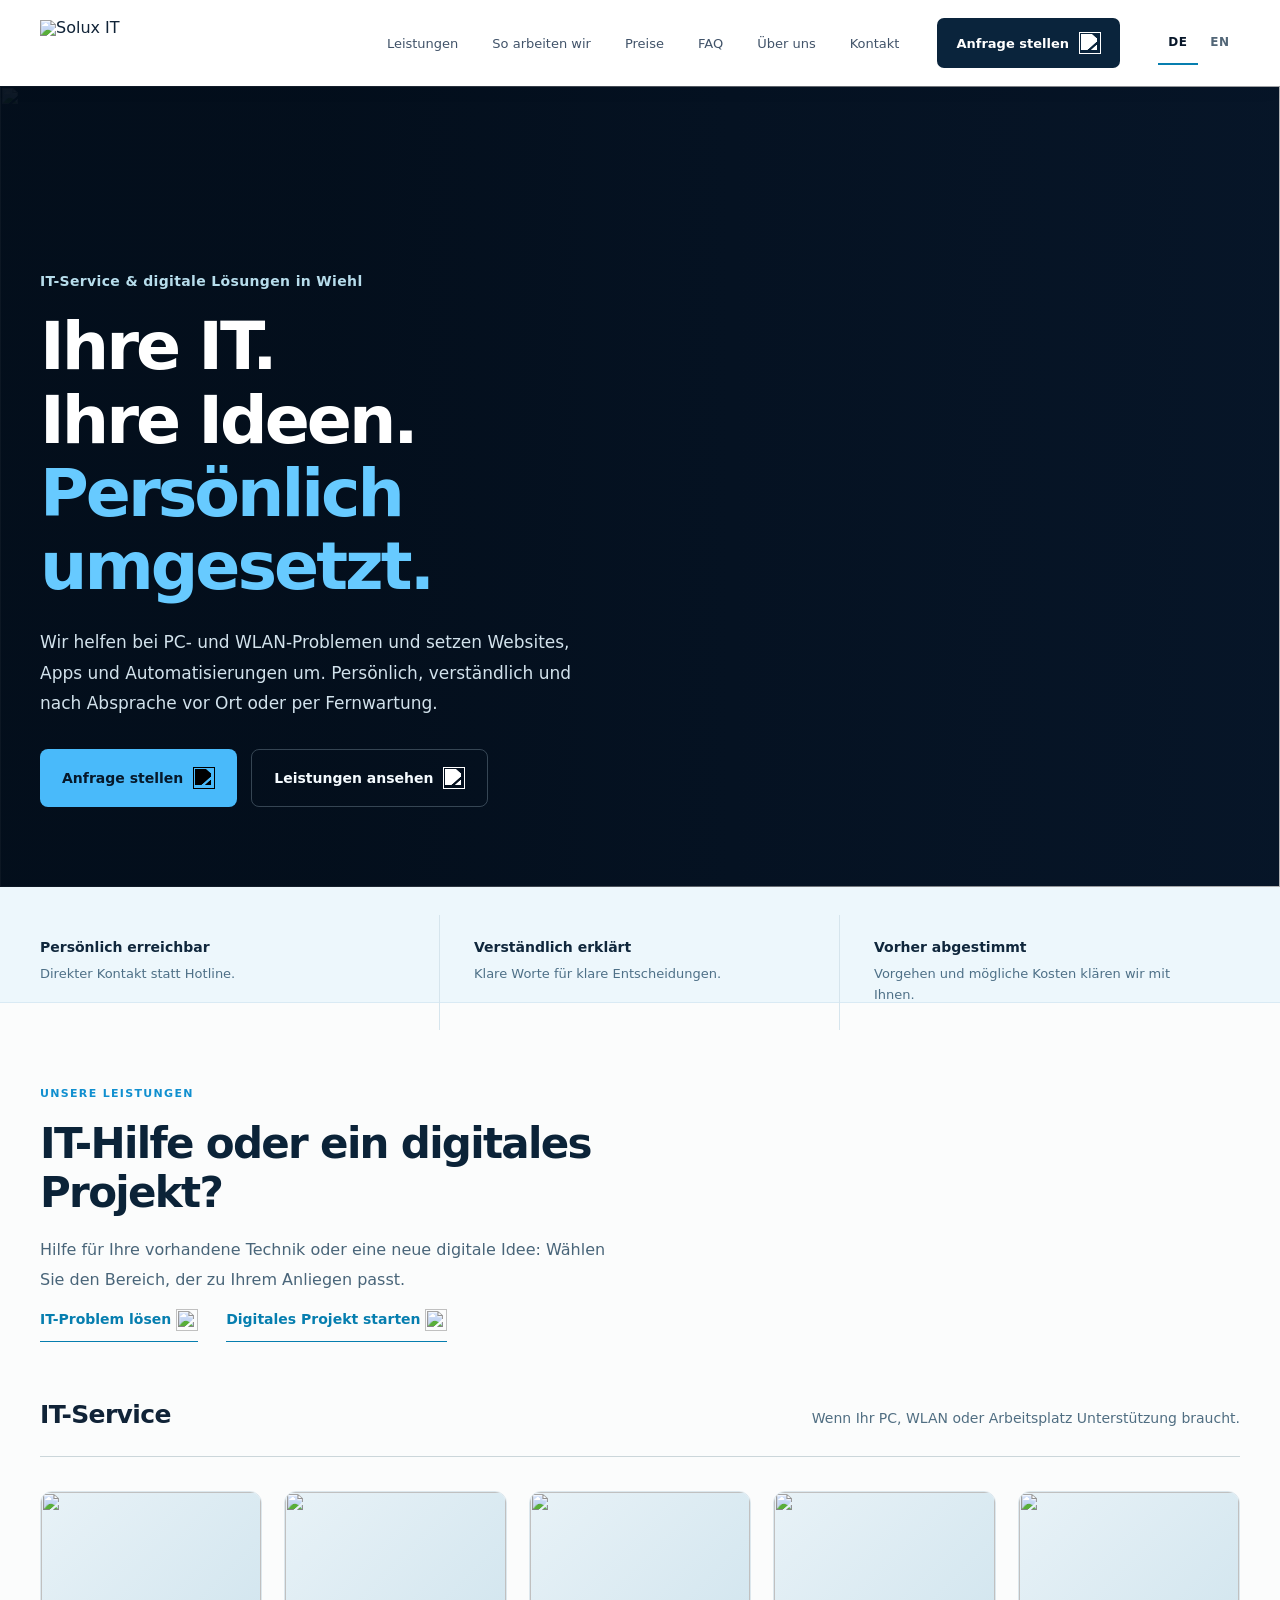
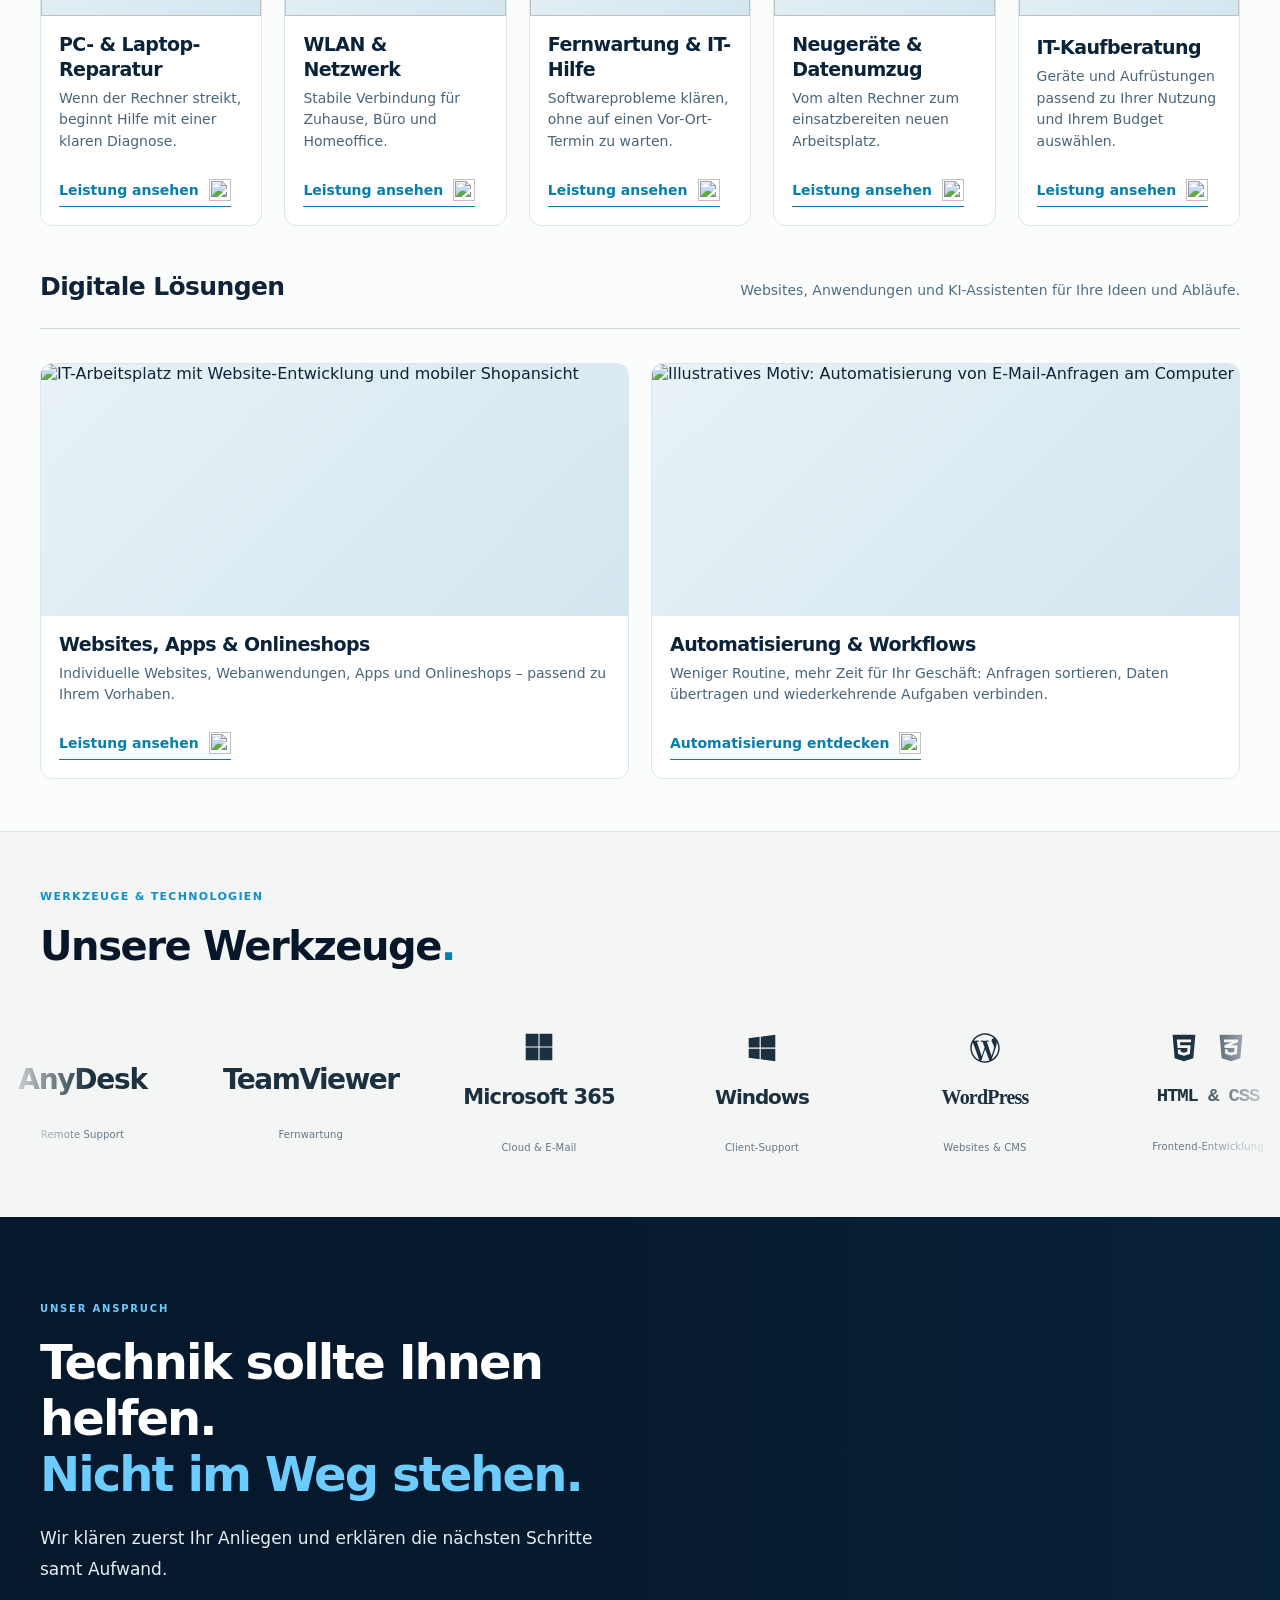
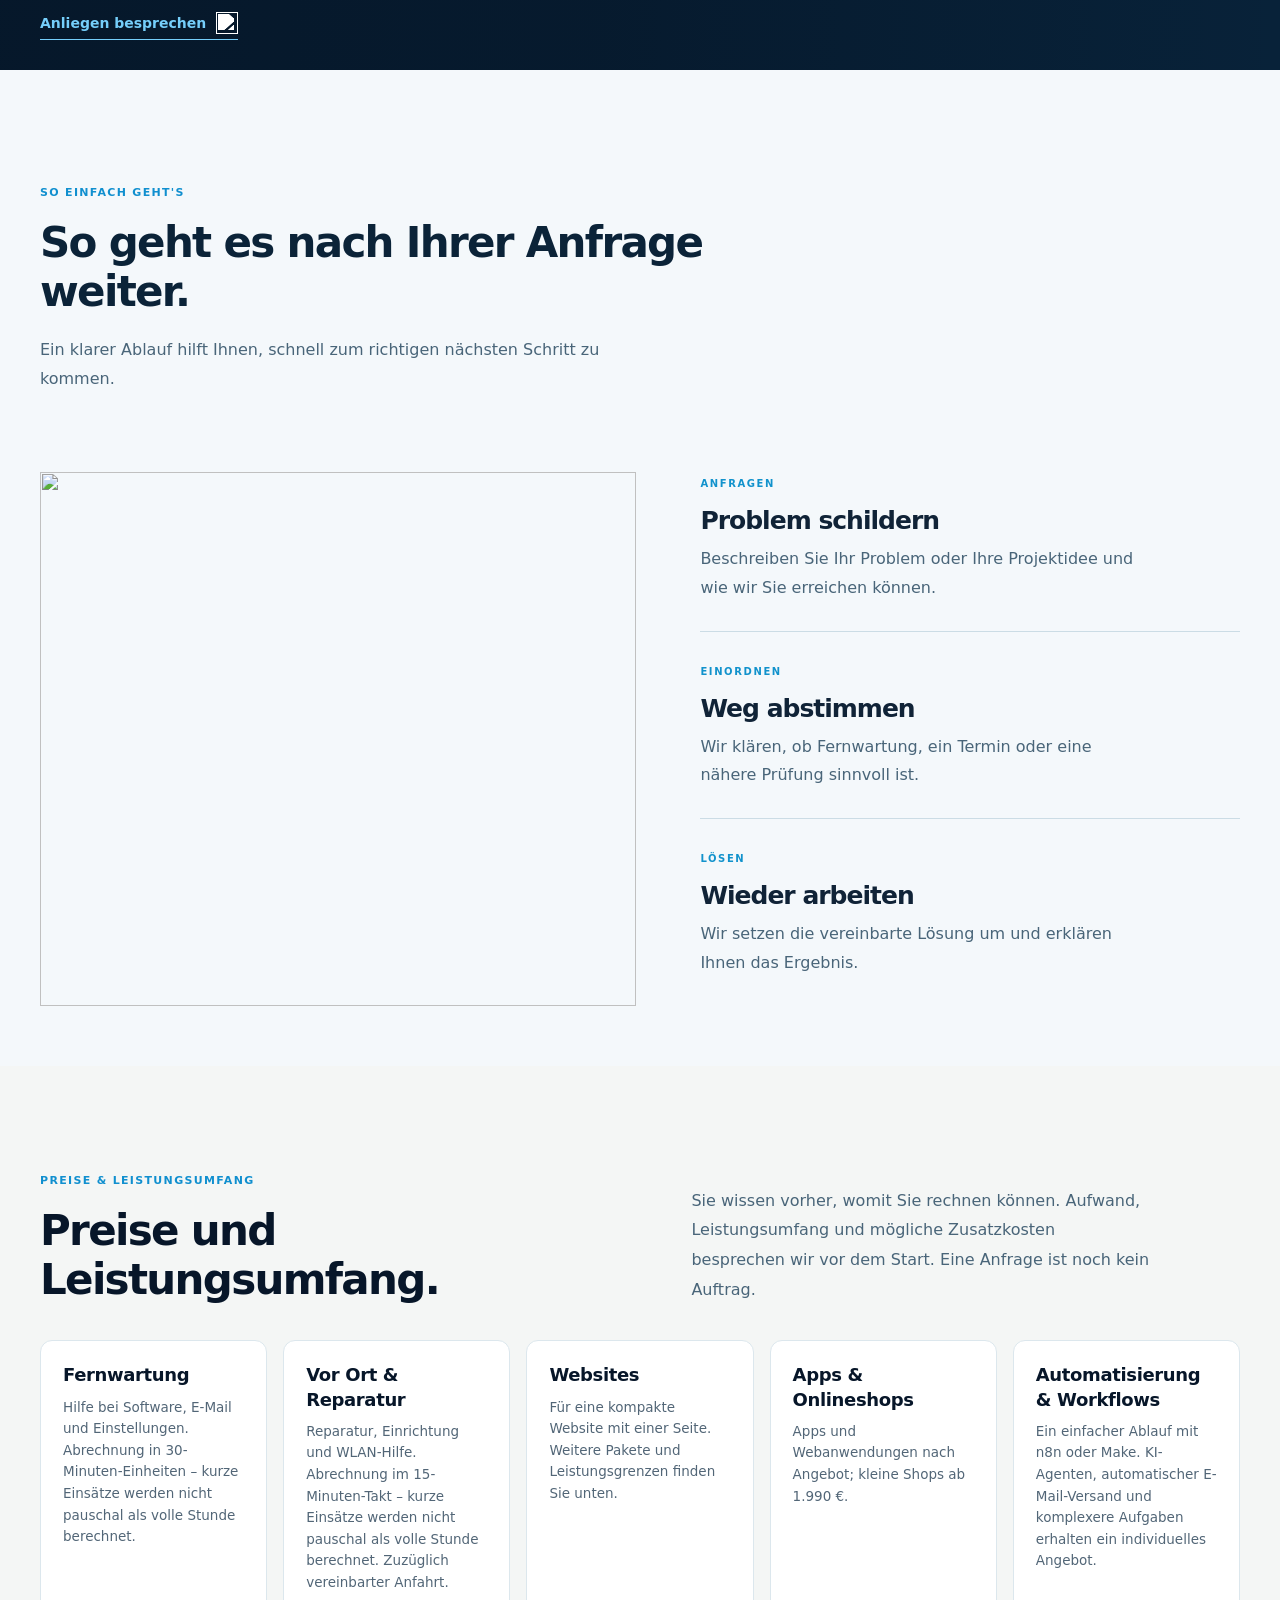
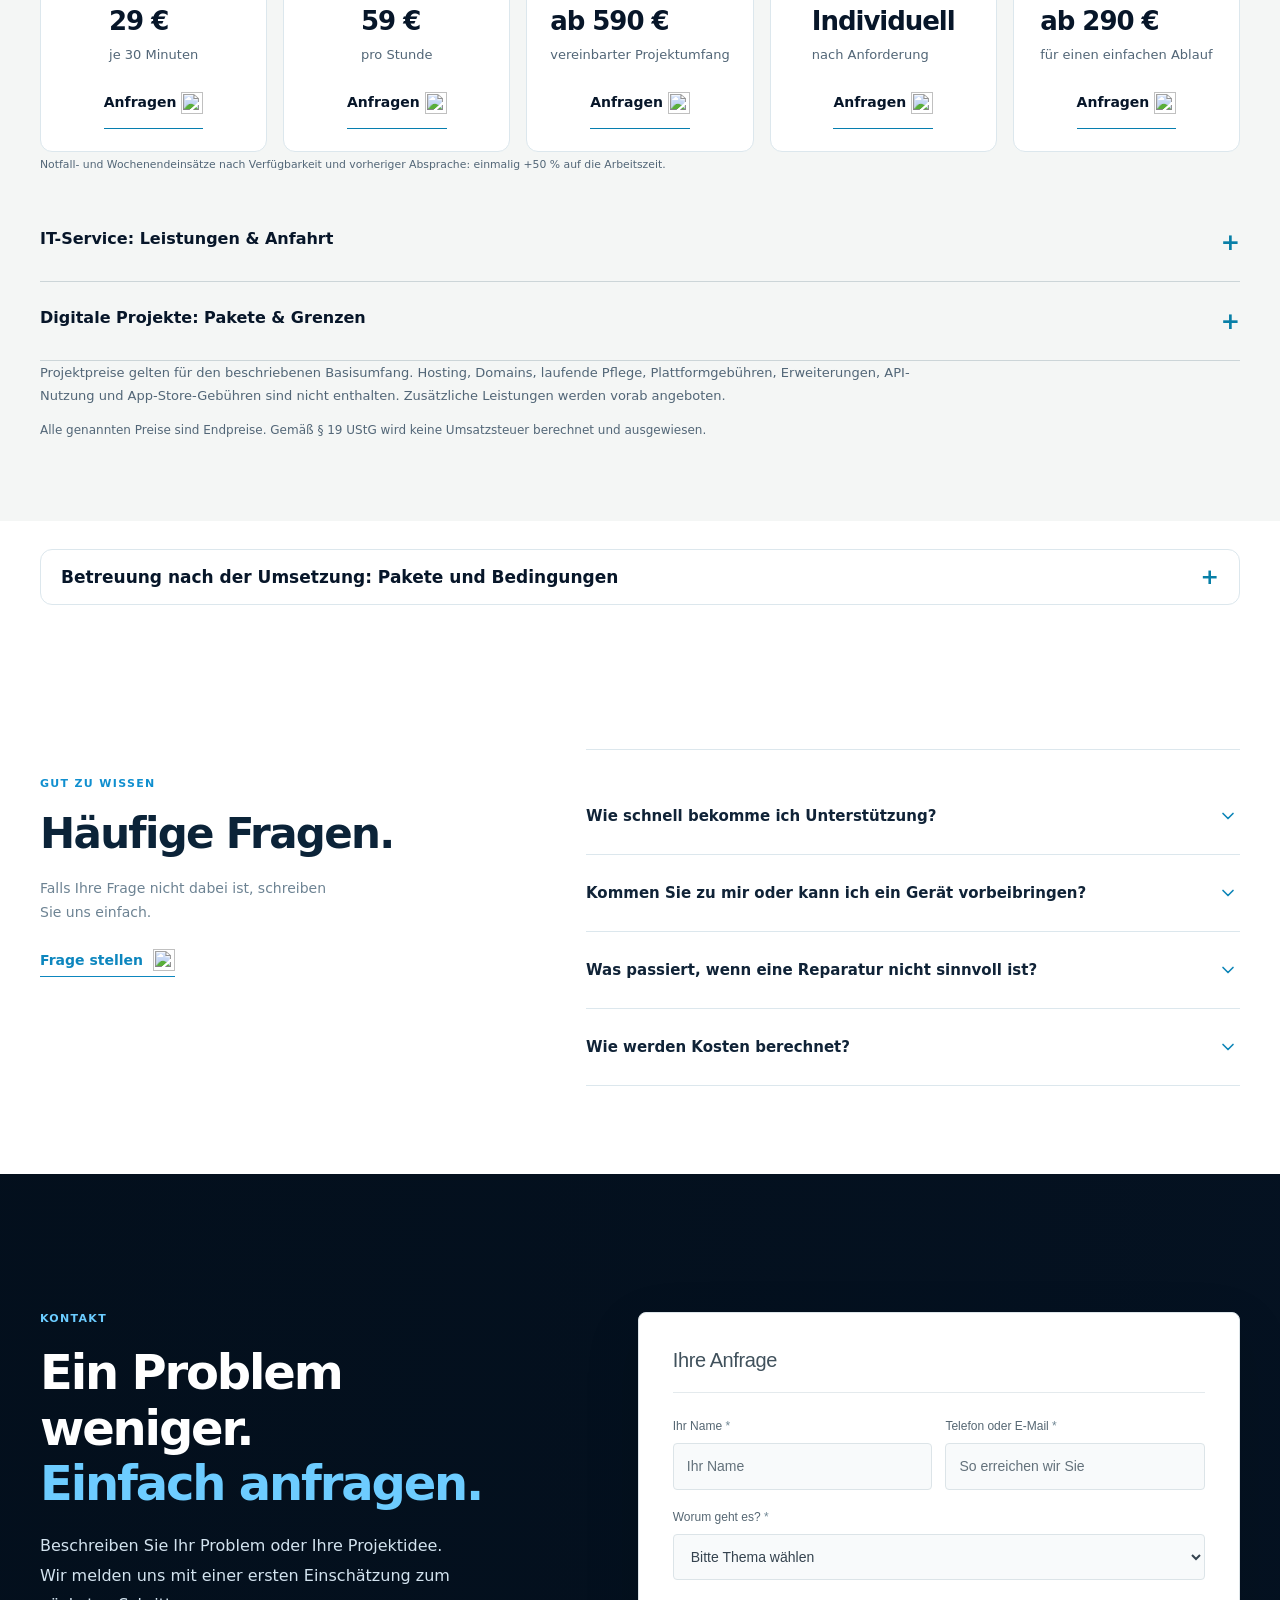
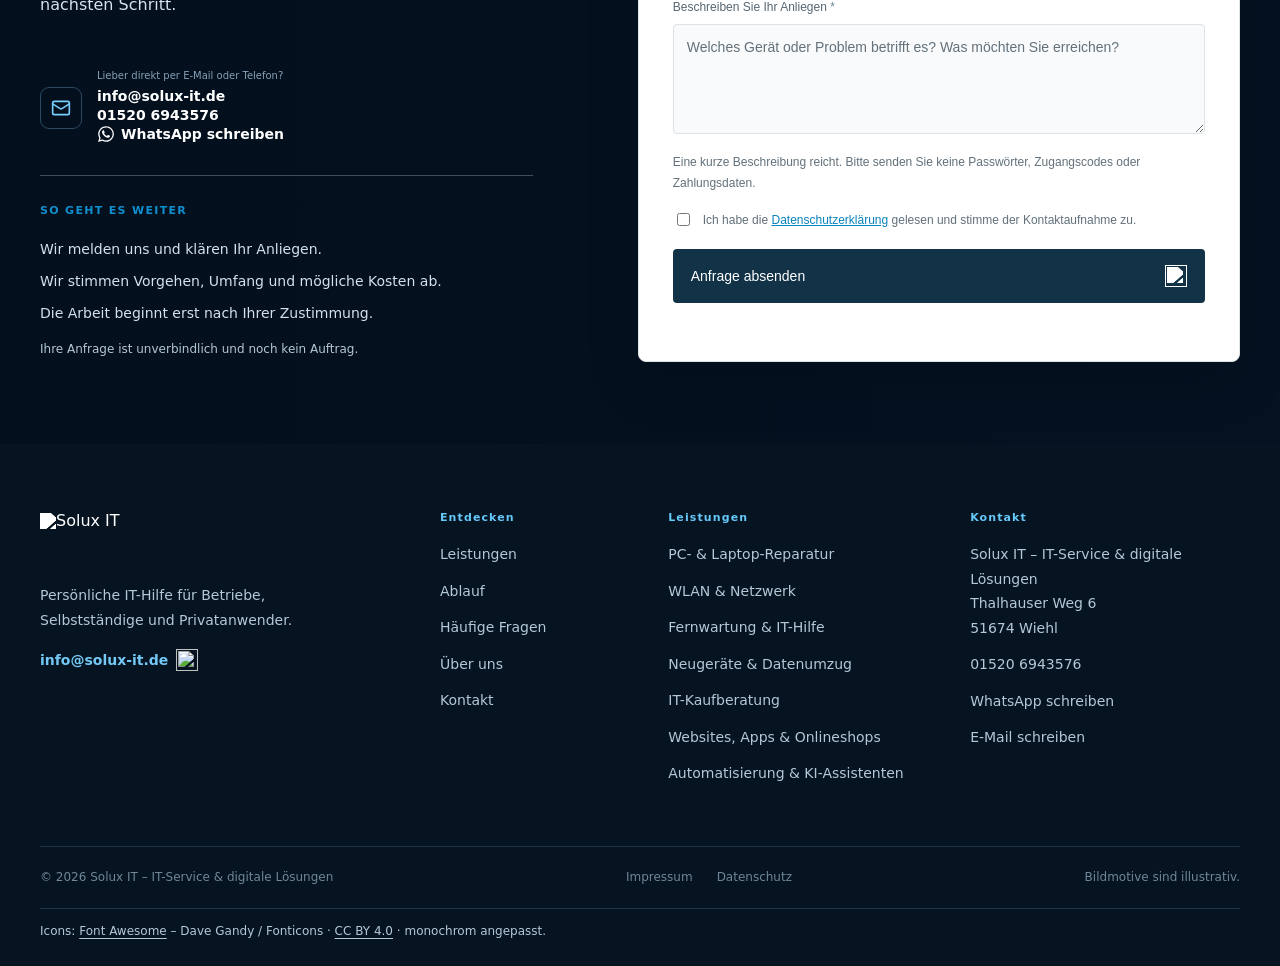
==== index.html @ c8b15f32 "WhatsApp-Kontakt: Handy-Leiste, Kontaktblock, Footer, Datenschutz - Handy-Kontaktleiste dreiteilig: " ====
﻿<!doctype html>
<html lang="de">
  <head>
    <meta charset="utf-8" />
    <meta content="width=device-width, initial-scale=1.0" name="viewport" />
    <meta content="#071629" name="theme-color" />
    <link rel="preload" as="image" href="solux-foto-eb9deb0f23b5bd.webp" type="image/webp" fetchpriority="high">
    <title>Solux IT Wiehl | IT-Service &amp; digitale Lösungen</title>
    <meta
      content="Persönlicher IT-Service in Wiehl: PC, WLAN, Fernwartung, Websites, Apps, Onlineshops und Automatisierung mit KI-Assistenten. Beschreiben Sie Ihr Anliegen."
      name="description"
    />
    <meta content="noindex,nofollow" name="robots" />
    <link
      href="https://solux-it.de/index.html"
      rel="canonical"
    />
    <meta content="website" property="og:type" />
    <meta content="de_DE" property="og:locale" />
    <meta content="Solux IT" property="og:site_name" />
    <meta
      content="Solux IT Wiehl | IT-Service &amp; digitale Lösungen"
      property="og:title"
    />
    <meta
      content="Persönlicher IT-Service in Wiehl: PC, WLAN, Fernwartung, Websites, Apps, Onlineshops und Automatisierung mit KI-Assistenten. Beschreiben Sie Ihr Anliegen."
      property="og:description"
    />
    <meta
      content="https://solux-it.de/index.html"
      property="og:url"
    />
    <link rel="icon" href="solux-favicon-20261023.png" type="image/png" sizes="32x32">
    <link rel="icon" href="favicon.ico?v=20261023" sizes="16x16 32x32 48x48 64x64">
    <link rel="apple-touch-icon" href="solux-touch-icon-20261023.png" sizes="180x180">

    <link href="style.css?v=20261113-whatsapp" rel="stylesheet" />
  
<script src="language.js?v=20261020-zuschlag-hinweis" defer></script>

    <meta property="og:image" content="https://solux-it.de/solux-linkvorschau-20261023.jpg">
    <meta property="og:image:secure_url" content="https://solux-it.de/solux-linkvorschau-20261023.jpg">
    <meta property="og:image:type" content="image/jpeg">
    <meta property="og:image:width" content="1200">
    <meta property="og:image:height" content="630">
    <meta property="og:image:alt" content="Solux IT – IT-Service &amp; digitale Lösungen">
    <meta name="twitter:card" content="summary_large_image">
    <meta name="twitter:image" content="https://solux-it.de/solux-linkvorschau-20261023.jpg">
    <meta name="twitter:image:alt" content="Solux IT – IT-Service &amp; digitale Lösungen">
      <link rel="preload" as="image" href="solux-logo-20261023.webp">
</head>
  <body class="site-refined home-entry-refined">
    <div id="root">
      <a class="skip-link" href="#main">Zum Inhalt springen</a>
      <header class="site-header">
        <div class="container header-inner">
          <a aria-label="Solux IT – Startseite" class="brand site-brand" href="index.html"
            ><img class="site-brand-image" src="solux-logo-20261023.webp" width="983" height="242" alt="Solux IT" decoding="sync"></a
          >
          <nav
            aria-label="Hauptnavigation"
            class="main-nav"
            id="main-navigation"
          >
            <a href="index.html#leistungen">Leistungen</a
            ><a href="index.html#ablauf">So arbeiten wir</a
            ><a href="index.html#preise">Preise</a><a href="index.html#faq">FAQ</a
            ><a href="ueber-mich.html">Über uns</a><a href="index.html#kontakt">Kontakt</a>
          </nav>
          <a class="header-cta" href="#kontakt"
            >Anfrage stellen
            <img class="button-image-icon" src="icon-anfrage.svg" width="22" height="22" alt="" aria-hidden="true" decoding="async"></a>
          
          <details class="mobile-nav">
            <summary
              aria-controls="mobile-navigation"
              aria-label="Menü"
              class="menu-toggle"
            >
              <svg
                class="lucide lucide-menu menu-open-icon"
                fill="none"
                height="24"
                stroke="currentColor"
                stroke-linecap="round"
                stroke-linejoin="round"
                stroke-width="2"
                viewBox="0 0 24 24"
                width="24"
                xmlns="http://www.w3.org/2000/svg"
              >
                <line x1="4" x2="20" y1="12" y2="12"></line>
                <line x1="4" x2="20" y1="6" y2="6"></line>
                <line x1="4" x2="20" y1="18" y2="18"></line></svg
              ><svg
                aria-hidden="true"
                class="menu-close-icon"
                fill="none"
                height="24"
                stroke="currentColor"
                stroke-linecap="round"
                stroke-linejoin="round"
                stroke-width="2"
                viewBox="0 0 24 24"
                width="24"
                xmlns="http://www.w3.org/2000/svg"
              >
                <path d="M18 6 6 18"></path>
                <path d="m6 6 12 12"></path>
              </svg>
            </summary>
            <nav
              aria-label="Mobilnavigation"
              class="main-nav"
              id="mobile-navigation"
            >
              <a href="index.html#leistungen">Leistungen</a
              ><a href="index.html#ablauf">So arbeiten wir</a
              ><a href="index.html#preise">Preise</a><a href="index.html#faq">FAQ</a
              ><a href="ueber-mich.html">Über uns</a><a href="index.html#kontakt">Kontakt</a>
            </nav>
          </details>
        </div>
      </header>
      <main id="main">
        <section class="hero">
          <picture class="embedded-picture"
            ><img class="hero-photo" src="solux-foto-eb9deb0f23b5bd.webp" alt="" width="1920" height="1080" loading="eager" fetchpriority="high" decoding="sync"></picture>
          <div class="container hero-grid">
            <div class="hero-copy">
              <p class="hero-location">IT-Service &amp; digitale Lösungen in Wiehl</p>
              <h1>Ihre IT.<br>Ihre Ideen.<br><span>Persönlich umgesetzt.</span></h1>

              <p>
                Wir helfen bei PC- und WLAN-Problemen und setzen Websites, Apps und Automatisierungen um. Persönlich, verständlich und nach Absprache vor Ort oder per Fernwartung.
              </p>
              <div class="hero-actions">
                <a class="button button-primary" href="#kontakt"
                  >Anfrage stellen
                  <img class="button-image-icon" src="icon-anfrage.svg" width="22" height="22" alt="" aria-hidden="true" decoding="async"></a
                ><a class="button button-outline" href="#leistungen"
                  >Leistungen ansehen
                  <img class="button-image-icon" src="icon-ansehen.svg" width="22" height="22" alt="" aria-hidden="true" decoding="async"></a>
              </div>
              
            </div>
          </div>
          
        </section>
        <section class="proof-strip">
          <div class="container proof-inner">
            <div>
              <strong>Persönlich erreichbar</strong
              ><small>Direkter Kontakt statt Hotline.</small>
            </div>
            <div>
              <strong>Verständlich erklärt</strong
              ><small>Klare Worte für klare Entscheidungen.</small>
            </div>
            <div>
              <strong>Vorher abgestimmt</strong><small>Vorgehen und mögliche Kosten klären wir mit Ihnen.</small>
            </div>
          </div>
        </section>
        
<!-- Technology tools in use; this section does not claim partnerships.
Brand SVG symbols: Font Awesome Brands 7.3.1, Dave Gandy / Fonticons,
CC BY 4.0 https://creativecommons.org/licenses/by/4.0/
Source: https://github.com/iconify/icon-sets/blob/master/json/fa7-brands.json
Adaptation: monochrome display, responsive sizing and inline embedding.
-->


<section class="services-section section-pad" id="leistungen"><div class="container"><div class="section-heading"><div><span class="eyebrow">UNSERE LEISTUNGEN</span><h2>IT-Hilfe oder ein digitales Projekt?</h2><p>Hilfe für Ihre vorhandene Technik oder eine neue digitale Idee: Wählen Sie den Bereich, der zu Ihrem Anliegen passt.</p></div></div><nav class="service-shortcuts" aria-label="Leistungsbereiche"><a href="#it-service">IT-Problem lösen <img class="button-image-icon" src="icon-ansehen.svg" width="22" height="22" alt="" aria-hidden="true" decoding="async"></a><a href="#digitale-loesungen">Digitales Projekt starten <img class="button-image-icon" src="icon-ansehen.svg" width="22" height="22" alt="" aria-hidden="true" decoding="async"></a></nav><div class="services-group" id="it-service"><div class="service-group-heading"><h3>IT-Service</h3><p>Wenn Ihr PC, WLAN oder Arbeitsplatz Unterstützung braucht.</p></div><div class="services-grid"><a class="service-card reveal" href="pc-laptop-reparatur.html"
                ><div class="service-card-media">
                  <picture class="embedded-picture"
                    ><source
                      media="(max-width: 700px) and (min-width: 1921px), (min-width: 3841px), (max-width: 700px) and (min-width: 1537px) and (min-resolution: 1.25dppx), (min-width: 3073px) and (min-resolution: 1.25dppx), (max-width: 700px) and (min-width: 1281px) and (min-resolution: 1.5dppx), (min-width: 2561px) and (min-resolution: 1.5dppx), (max-width: 700px) and (min-width: 961px) and (min-resolution: 2dppx), (min-width: 1921px) and (min-resolution: 2dppx), (max-width: 700px) and (min-width: 641px) and (min-resolution: 3dppx), (min-width: 1281px) and (min-resolution: 3dppx), (max-width: 700px) and (min-width: 481px) and (min-resolution: 4dppx), (min-width: 961px) and (min-resolution: 4dppx)"
                      srcset="
                        solux-bild-6e6a990434abfc.webp
                      " />
                    <source
                      media="(max-width: 700px) and (min-width: 961px), (min-width: 1921px), (max-width: 700px) and (min-width: 769px) and (min-resolution: 1.25dppx), (min-width: 1537px) and (min-resolution: 1.25dppx), (max-width: 700px) and (min-width: 641px) and (min-resolution: 1.5dppx), (min-width: 1281px) and (min-resolution: 1.5dppx), (max-width: 700px) and (min-width: 481px) and (min-resolution: 2dppx), (min-width: 961px) and (min-resolution: 2dppx), (max-width: 700px) and (min-width: 321px) and (min-resolution: 3dppx), (min-width: 701px) and (min-resolution: 3dppx), (max-width: 700px) and (min-width: 241px) and (min-resolution: 4dppx), (min-width: 701px) and (min-resolution: 4dppx)"
                      srcset="
                        solux-bild-cf78ce8372e84d.webp
                      " />
                    <img
                      alt=""
                      class=""
                      decoding="async"
                      height="1080"
                      loading="lazy"
                      src="solux-bild-5966f1b6c68751.webp"
                      width="1920" /></picture
                  >
                </div>
                <div class="service-card-content">
                  <h3>PC- &amp; Laptop-Reparatur</h3>
                  <p>
                    Wenn der Rechner streikt, beginnt Hilfe mit einer klaren
                    Diagnose.
                  </p>
                  <span class="service-card-link"
                    >Leistung ansehen
                    <img class="button-image-icon" src="icon-ansehen.svg" width="22" height="22" alt="" aria-hidden="true" decoding="async"></span></div></a
              ><a class="service-card reveal" href="wlan-netzwerk.html"
                ><div class="service-card-media">
                  <picture class="embedded-picture"
                    ><source
                      media="(max-width: 700px) and (min-width: 1921px), (min-width: 3841px), (max-width: 700px) and (min-width: 1537px) and (min-resolution: 1.25dppx), (min-width: 3073px) and (min-resolution: 1.25dppx), (max-width: 700px) and (min-width: 1281px) and (min-resolution: 1.5dppx), (min-width: 2561px) and (min-resolution: 1.5dppx), (max-width: 700px) and (min-width: 961px) and (min-resolution: 2dppx), (min-width: 1921px) and (min-resolution: 2dppx), (max-width: 700px) and (min-width: 641px) and (min-resolution: 3dppx), (min-width: 1281px) and (min-resolution: 3dppx), (max-width: 700px) and (min-width: 481px) and (min-resolution: 4dppx), (min-width: 961px) and (min-resolution: 4dppx)"
                      srcset="
                        solux-bild-9c1aa67f9f814d.webp
                      " />
                    <source
                      media="(max-width: 700px) and (min-width: 961px), (min-width: 1921px), (max-width: 700px) and (min-width: 769px) and (min-resolution: 1.25dppx), (min-width: 1537px) and (min-resolution: 1.25dppx), (max-width: 700px) and (min-width: 641px) and (min-resolution: 1.5dppx), (min-width: 1281px) and (min-resolution: 1.5dppx), (max-width: 700px) and (min-width: 481px) and (min-resolution: 2dppx), (min-width: 961px) and (min-resolution: 2dppx), (max-width: 700px) and (min-width: 321px) and (min-resolution: 3dppx), (min-width: 701px) and (min-resolution: 3dppx), (max-width: 700px) and (min-width: 241px) and (min-resolution: 4dppx), (min-width: 701px) and (min-resolution: 4dppx)"
                      srcset="
                        solux-bild-97f60228b2a3f9.webp
                      " />
                    <img
                      alt=""
                      class=""
                      decoding="async"
                      height="1080"
                      loading="lazy"
                      src="solux-bild-19f1bace8b68e3.webp?v=20261020-brille"
                      width="1920" /></picture
                  >
                </div>
                <div class="service-card-content">
                  <h3>WLAN &amp; Netzwerk</h3>
                  <p>Stabile Verbindung für Zuhause, Büro und Homeoffice.</p>
                  <span class="service-card-link"
                    >Leistung ansehen
                    <img class="button-image-icon" src="icon-ansehen.svg" width="22" height="22" alt="" aria-hidden="true" decoding="async"></span></div></a
              ><a class="service-card reveal" href="fernwartung-it-hilfe.html"
                ><div class="service-card-media">
                  <picture class="embedded-picture"
                    ><source
                      media="(max-width: 700px) and (min-width: 1921px), (min-width: 3841px), (max-width: 700px) and (min-width: 1537px) and (min-resolution: 1.25dppx), (min-width: 3073px) and (min-resolution: 1.25dppx), (max-width: 700px) and (min-width: 1281px) and (min-resolution: 1.5dppx), (min-width: 2561px) and (min-resolution: 1.5dppx), (max-width: 700px) and (min-width: 961px) and (min-resolution: 2dppx), (min-width: 1921px) and (min-resolution: 2dppx), (max-width: 700px) and (min-width: 641px) and (min-resolution: 3dppx), (min-width: 1281px) and (min-resolution: 3dppx), (max-width: 700px) and (min-width: 481px) and (min-resolution: 4dppx), (min-width: 961px) and (min-resolution: 4dppx)"
                      srcset="
                        solux-bild-bcfc9f314dc3b6.webp
                      " />
                    <source
                      media="(max-width: 700px) and (min-width: 961px), (min-width: 1921px), (max-width: 700px) and (min-width: 769px) and (min-resolution: 1.25dppx), (min-width: 1537px) and (min-resolution: 1.25dppx), (max-width: 700px) and (min-width: 641px) and (min-resolution: 1.5dppx), (min-width: 1281px) and (min-resolution: 1.5dppx), (max-width: 700px) and (min-width: 481px) and (min-resolution: 2dppx), (min-width: 961px) and (min-resolution: 2dppx), (max-width: 700px) and (min-width: 321px) and (min-resolution: 3dppx), (min-width: 701px) and (min-resolution: 3dppx), (max-width: 700px) and (min-width: 241px) and (min-resolution: 4dppx), (min-width: 701px) and (min-resolution: 4dppx)"
                      srcset="
                        solux-bild-52cf588cba101e.webp
                      " />
                    <img
                      alt=""
                      class=""
                      decoding="async"
                      height="1080"
                      loading="lazy"
                      src="solux-bild-1feef5b381e7b0.webp"
                      width="1920" /></picture
                  >
                </div>
                <div class="service-card-content">
                  <h3>Fernwartung &amp; IT-Hilfe</h3>
                  <p>
                    Softwareprobleme klären, ohne auf einen Vor-Ort-Termin zu
                    warten.
                  </p>
                  <span class="service-card-link"
                    >Leistung ansehen
                    <img class="button-image-icon" src="icon-ansehen.svg" width="22" height="22" alt="" aria-hidden="true" decoding="async"></span></div></a
              ><a class="service-card reveal" href="neugeraete-datenumzug.html"
                ><div class="service-card-media">
                  <picture class="embedded-picture"
                    ><source
                      media="(max-width: 700px) and (min-width: 1921px), (min-width: 3841px), (max-width: 700px) and (min-width: 1537px) and (min-resolution: 1.25dppx), (min-width: 3073px) and (min-resolution: 1.25dppx), (max-width: 700px) and (min-width: 1281px) and (min-resolution: 1.5dppx), (min-width: 2561px) and (min-resolution: 1.5dppx), (max-width: 700px) and (min-width: 961px) and (min-resolution: 2dppx), (min-width: 1921px) and (min-resolution: 2dppx), (max-width: 700px) and (min-width: 641px) and (min-resolution: 3dppx), (min-width: 1281px) and (min-resolution: 3dppx), (max-width: 700px) and (min-width: 481px) and (min-resolution: 4dppx), (min-width: 961px) and (min-resolution: 4dppx)"
                      srcset="
                        solux-bild-76705e950114e9.webp
                      " />
                    <source
                      media="(max-width: 700px) and (min-width: 961px), (min-width: 1921px), (max-width: 700px) and (min-width: 769px) and (min-resolution: 1.25dppx), (min-width: 1537px) and (min-resolution: 1.25dppx), (max-width: 700px) and (min-width: 641px) and (min-resolution: 1.5dppx), (min-width: 1281px) and (min-resolution: 1.5dppx), (max-width: 700px) and (min-width: 481px) and (min-resolution: 2dppx), (min-width: 961px) and (min-resolution: 2dppx), (max-width: 700px) and (min-width: 321px) and (min-resolution: 3dppx), (min-width: 701px) and (min-resolution: 3dppx), (max-width: 700px) and (min-width: 241px) and (min-resolution: 4dppx), (min-width: 701px) and (min-resolution: 4dppx)"
                      srcset="
                        solux-bild-890b7a9db4e4f0.webp
                      " />
                    <img
                      alt=""
                      class=""
                      decoding="async"
                      height="1080"
                      loading="lazy"
                      src="solux-bild-5b4d83732f4d9b.webp?v=20261020-brille"
                      width="1920" /></picture
                  >
                </div>
                <div class="service-card-content">
                  <h3>Neugeräte &amp; Datenumzug</h3>
                  <p>
                    Vom alten Rechner zum einsatzbereiten neuen Arbeitsplatz.
                  </p>
                  <span class="service-card-link"
                    >Leistung ansehen
                    <img class="button-image-icon" src="icon-ansehen.svg" width="22" height="22" alt="" aria-hidden="true" decoding="async"></span></div></a
              ><a class="service-card service-advice-feature reveal" href="it-kaufberatung.html"
                ><div class="service-card-media">
                  <picture class="embedded-picture"
                    ><source
                      media="(max-width: 700px) and (min-width: 1921px), (min-width: 3841px), (max-width: 700px) and (min-width: 1537px) and (min-resolution: 1.25dppx), (min-width: 3073px) and (min-resolution: 1.25dppx), (max-width: 700px) and (min-width: 1281px) and (min-resolution: 1.5dppx), (min-width: 2561px) and (min-resolution: 1.5dppx), (max-width: 700px) and (min-width: 961px) and (min-resolution: 2dppx), (min-width: 1921px) and (min-resolution: 2dppx), (max-width: 700px) and (min-width: 641px) and (min-resolution: 3dppx), (min-width: 1281px) and (min-resolution: 3dppx), (max-width: 700px) and (min-width: 481px) and (min-resolution: 4dppx), (min-width: 961px) and (min-resolution: 4dppx)"
                      srcset="
                        solux-bild-cba84d4652c464.webp
                      " />
                    <source
                      media="(max-width: 700px) and (min-width: 961px), (min-width: 1921px), (max-width: 700px) and (min-width: 769px) and (min-resolution: 1.25dppx), (min-width: 1537px) and (min-resolution: 1.25dppx), (max-width: 700px) and (min-width: 641px) and (min-resolution: 1.5dppx), (min-width: 1281px) and (min-resolution: 1.5dppx), (max-width: 700px) and (min-width: 481px) and (min-resolution: 2dppx), (min-width: 961px) and (min-resolution: 2dppx), (max-width: 700px) and (min-width: 321px) and (min-resolution: 3dppx), (min-width: 701px) and (min-resolution: 3dppx), (max-width: 700px) and (min-width: 241px) and (min-resolution: 4dppx), (min-width: 701px) and (min-resolution: 4dppx)"
                      srcset="
                        solux-bild-1a6bb0fd16917b.webp
                      " />
                    <img
                      alt=""
                      class=""
                      decoding="async"
                      height="1080"
                      loading="lazy"
                      src="solux-bild-8829f7c419a217.webp?v=20261020-brille"
                      width="1920" /></picture
                  >
                </div>
                <div class="service-card-content">
                  <h3>IT-Kaufberatung</h3>
                  <p>
                    Geräte und Aufrüstungen passend zu Ihrer Nutzung und Ihrem Budget auswählen.
                  </p>
                  <span class="service-card-link"
                    >Leistung ansehen
                    <img class="button-image-icon" src="icon-ansehen.svg" width="22" height="22" alt="" aria-hidden="true" decoding="async"></span></div
              ></a></div></div><div class="services-group" id="digitale-loesungen"><div class="service-group-heading"><h3>Digitale Lösungen</h3><p>Websites, Anwendungen und KI-Assistenten für Ihre Ideen und Abläufe.</p></div><div class="services-grid"><a class="service-card reveal" href="websites-apps-onlineshops.html">
  <div class="service-card-media"><img src="websites-apps-onlineshops.jpg" width="1280" height="720" alt="IT-Arbeitsplatz mit Website-Entwicklung und mobiler Shopansicht" loading="lazy" decoding="async" style="display:block;width:100%;height:100%;object-fit:cover;object-position:center" /></div>
  <div class="service-card-content"><h3>Websites, Apps &amp; Onlineshops</h3>
  <p>Individuelle Websites, Webanwendungen, Apps und Onlineshops – passend zu Ihrem Vorhaben.</p>
  <span class="service-card-link">Leistung ansehen <img class="button-image-icon" src="icon-ansehen.svg" width="22" height="22" alt="" aria-hidden="true" decoding="async"></span></div></a><a class="service-card service-automation reveal" href="automatisierung-workflows.html"><div class="service-card-media"><img src="automatisierung-workflows.webp?v=20261020-brille" width="1600" height="900" alt="Illustratives Motiv: Automatisierung von E-Mail-Anfragen am Computer" loading="lazy" decoding="async"></div><div class="service-card-content"><h3>Automatisierung &amp; Workflows</h3><p>Weniger Routine, mehr Zeit für Ihr Geschäft: Anfragen sortieren, Daten übertragen und wiederkehrende Aufgaben verbinden.</p><span class="service-card-link">Automatisierung entdecken <img class="button-image-icon" src="icon-ansehen.svg" width="22" height="22" alt="" aria-hidden="true" decoding="async"></span></div></a></div></div></div></section>
<section class="tech-stack" aria-labelledby="tech-stack-title">
  <div class="container tech-stack-heading">
    <div><span class="eyebrow">WERKZEUGE &amp; TECHNOLOGIEN</span><h2 id="tech-stack-title">Unsere Werkzeuge<span>.</span></h2></div>
  </div>
  <div class="tech-viewport"><div class="tech-track"><ul class="tech-group" aria-label="Genutzte Technologien"><li class="tech-brand"><span class="tech-wordmark tech-wordmark--anydesk">AnyDesk</span><span class="tech-maker" aria-hidden="true">&nbsp;</span><span class="tech-category">Remote Support</span></li><li class="tech-brand"><span class="tech-wordmark tech-wordmark--teamviewer">TeamViewer</span><span class="tech-maker" aria-hidden="true">&nbsp;</span><span class="tech-category">Fernwartung</span></li><li class="tech-brand"><span class="tech-logo-row"><svg class="tech-brand-icon" viewBox="0 0 640 640" aria-hidden="true" focusable="false"><path fill="currentColor" d="M96 96h214.6v214.6H96zm233.4 0H544v214.6H329.4zM96 329.4h214.6V544H96zm233.4 0H544V544H329.4z"/></svg></span><span class="tech-wordmark tech-wordmark--microsoft">Microsoft 365</span><span class="tech-maker" aria-hidden="true">&nbsp;</span><span class="tech-category">Cloud &amp; E-Mail</span></li><li class="tech-brand"><span class="tech-logo-row"><svg class="tech-brand-icon" viewBox="0 0 640 640" aria-hidden="true" focusable="false"><path fill="currentColor" d="m96 157.7l183.6-25.3v177.4H96zm0 324.6l183.6 25.3V332.4H96zm203.8 28L544 544V332.4H299.8zm0-380.6v180.1H544V96z"/></svg></span><span class="tech-wordmark tech-wordmark--windows">Windows</span><span class="tech-maker" aria-hidden="true">&nbsp;</span><span class="tech-category">Client-Support</span></li><li class="tech-brand"><span class="tech-logo-row"><svg class="tech-brand-icon" viewBox="0 0 640 640" aria-hidden="true" focusable="false"><path fill="currentColor" d="M320 72C183 72 72 183 72 320s111 248 248 248s248-111 248-248S457 72 320 72M97 320c0-32.3 6.9-63 19.3-90.7l106.4 291.4C148.3 484.5 97 408.2 97 320m223 223c-21.9 0-43-3.2-63-9.1l66.9-194.4l68.5 187.8c.5 1.1 1 2.1 1.6 3.1c-23.1 8.1-48 12.6-74 12.6m30.7-327.5c13.4-.7 25.5-2.1 25.5-2.1c12-1.4 10.6-19.1-1.4-18.4c0 0-36.1 2.8-59.4 2.8c-21.9 0-58.7-2.8-58.7-2.8c-12-.7-13.4 17.7-1.4 18.4c0 0 11.4 1.4 23.4 2.1l34.7 95.2L264.6 457l-81.2-241.5c13.4-.7 25.5-2.1 25.5-2.1c12-1.4 10.6-19.1-1.4-18.4c0 0-36.1 2.8-59.4 2.8c-4.2 0-9.1-.1-14.4-.3C173.6 137 242.1 97 320 97c58 0 110.9 22.2 150.6 58.5c-1-.1-1.9-.2-2.9-.2c-21.9 0-37.4 19.1-37.4 39.6c0 18.4 10.6 33.9 21.9 52.3c8.5 14.8 18.4 33.9 18.4 61.5c0 19.1-7.3 41.2-17 72.1l-22.2 74.3zm81.4 297.2l68.1-196.9c12.7-31.8 17-57.2 17-79.9c0-8.2-.5-15.8-1.5-22.9c17.4 31.8 27.3 68.2 27.3 107c0 82.3-44.6 154.1-110.9 192.7"/></svg></span><span class="tech-wordmark tech-wordmark--wordpress">WordPress</span><span class="tech-maker" aria-hidden="true">&nbsp;</span><span class="tech-category">Websites &amp; CMS</span></li><li class="tech-brand"><span class="tech-logo-row"><svg class="tech-brand-icon" viewBox="0 0 640 640" aria-hidden="true" focusable="false"><path fill="currentColor" d="m128 96l34.9 395.8L319.5 544l157.6-52.2L512 96zm308.2 127.9H252.4l4.1 49.4h175.6l-13.6 148.4l-97.9 27v.3h-1.1l-98.7-27.3l-6-75.8h47.7L266 384l53.5 14.5l53.7-14.5l6-62.2H212.3l-12.8-145.6h241.1z"/></svg><svg class="tech-brand-icon" viewBox="0 0 640 640" aria-hidden="true" focusable="false"><path fill="currentColor" d="m128 96l34.9 395.8L320 544l157.1-52.2L512 96zm313.1 80l-4.8 47.3L321 272.6l-.3.1h111.5l-12.8 146.6l-98.2 28.7l-98.8-29.2l-6.4-73.9h48.9l3.2 38.3l52.6 13.3l54.7-15.4l3.7-61.6l-166.3-.5v-.1l-.2.1l-3.6-46.3L321.1 226l6.5-2.7H204.7l-5.8-47.3z"/></svg></span><span class="tech-wordmark tech-wordmark--code">HTML &amp; CSS</span><span class="tech-maker" aria-hidden="true">&nbsp;</span><span class="tech-category">Frontend-Entwicklung</span></li><li class="tech-brand"><span class="tech-logo-row"><svg class="tech-brand-icon" viewBox="0 0 640 640" aria-hidden="true" focusable="false"><path fill="currentColor" d="M260.4 249.8v-48.6c0-4.1 1.5-7.2 5.1-9.2l97.8-56.3c13.3-7.7 29.2-11.3 45.6-11.3c61.4 0 100.4 47.6 100.4 98.3c0 3.6 0 7.7-.5 11.8l-101.5-59.4c-6.1-3.6-12.3-3.6-18.4 0zm228.3 189.4V323c0-7.2-3.1-12.3-9.2-15.9L351 232.4l42-24.1c3.6-2 6.7-2 10.2 0l97.8 56.4c28.2 16.4 47.1 51.2 47.1 85c0 38.9-23 74.8-59.4 89.6zM230.2 336.8l-42-24.6c-3.6-2-5.1-5.1-5.1-9.2V190.4c0-54.8 42-96.3 98.8-96.3c21.5 0 41.5 7.2 58.4 20l-100.9 58.4c-6.1 3.6-9.2 8.7-9.2 15.9v148.5zm90.4 52.2l-60.2-33.8v-71.7l60.2-33.8l60.2 33.8v71.7zm38.7 155.7c-21.5 0-41.5-7.2-58.4-20l100.9-58.4c6.1-3.6 9.2-8.7 9.2-15.9V301.9l42.5 24.6c3.6 2 5.1 5.1 5.1 9.2v112.6c0 54.8-42.5 96.3-99.3 96.3zM237.8 430.5l-97.7-56.3C111.9 357.8 93 323 93 289.2c0-39.4 23.6-74.8 59.9-89.6v116.7c0 7.2 3.1 12.3 9.2 15.9l128 74.2l-42 24.1c-3.6 2-6.7 2-10.2 0zm-5.6 84c-57.9 0-100.4-43.5-100.4-97.3c0-4.1.5-8.2 1-12.3l100.9 58.4c6.1 3.6 12.3 3.6 18.4 0l128.5-74.2v48.6c0 4.1-1.5 7.2-5.1 9.2l-97.8 56.3c-13.3 7.7-29.2 11.3-45.6 11.3zm127 60.9c62 0 113.7-44 125.4-102.4c57.3-14.9 94.2-68.6 94.2-123.4c0-35.8-15.4-70.7-43-95.7c2.6-10.8 4.1-21.5 4.1-32.3c0-73.2-59.4-128-128-128c-13.8 0-27.1 2-40.4 6.7c-23-22.5-54.8-36.9-89.6-36.9c-62 0-113.7 44-125.4 102.4c-57.3 14.8-94.2 68.6-94.2 123.4c0 35.8 15.4 70.7 43 95.7c-2.6 10.8-4.1 21.5-4.1 32.3c0 73.2 59.4 128 128 128c13.8 0 27.1-2 40.4-6.7c23 22.5 54.8 36.9 89.6 36.9"/></svg></span><span class="tech-wordmark tech-wordmark--openai">ChatGPT</span><span class="tech-maker">OpenAI</span><span class="tech-category">KI-Werkzeuge</span></li><li class="tech-brand"><span class="tech-logo-row"><svg class="tech-brand-icon" viewBox="0 0 640 640" aria-hidden="true" focusable="false"><path fill="currentColor" d="M164.4 404.5L265.1 348l1.7-4.9l-1.7-2.7h-4.9l-16.8-1l-57.5-1.6l-49.9-2.1l-48.3-2.6l-12.2-2.6l-11.4-15l1.2-7.5l10.2-6.9l14.7 1.3c18.9 1.3 45.9 3.1 81 5.6l35.2 2.1l52.2 5.4h8.3l1.2-3.4l-2.8-2.1l-2.2-2.1l-50.3-34.1l-54.4-36l-28.5-20.7l-15.4-10.5l-7.8-9.8l-3.4-21.5l14-15.4l18.8 1.3l4.8 1.3l19 14.7l40.7 31.5l53.1 39.1l7.8 6.5l3.1-2.2l.4-1.6l-3.5-5.8l-28.9-52.2l-30.8-53.1l-13.7-22l-3.6-13.2c-1.3-5.4-2.2-10-2.2-15.5l15.9-21.6l8.8-2.8l21.2 2.8l8.9 7.8l13.2 30.2l21.4 47.5l33.2 64.6l9.7 19.2l5.2 17.8l1.9 5.4h3.4v-3.1l2.7-36.4l5-44.7l4.9-57.5l1.7-16.2l8-19.4l15.9-10.5l12.4 5.9l10.2 14.7l-1.4 9.5l-6.1 39.5l-11.9 61.9l-7.8 41.5h4.5l5.2-5.2l21-27.8l35.2-44.1l15.5-17.5l18.1-19.3l11.6-9.2h22l16.2 24.1l-7.3 24.9l-22.7 28.7l-18.8 24.4l-27 36.3l-16.8 29l1.6 2.3l4-.4l60.9-13l32.9-5.9l39.3-6.7l17.8 8.3l1.9 8.4l-7 17.2l-42 10.4l-49.2 9.8l-73.3 17.3l-.9.7l1 1.3l33 3.1l14.1.8h34.6l64.4 4.8l16.8 11.1l10.1 13.6l-1.7 10.4l-25.9 13.2c-15.5-3.7-54.4-12.9-116.6-27.7l-28-7h-3.9v2.3l23.3 22.8l42.7 38.6l53.5 49.8l2.7 12.3l-6.9 9.7l-7.3-1l-47-35.4l-18.1-15.9l-41.1-34.6h-2.7v3.6l9.5 13.9l50 75.2l2.6 23l-3.6 7.5l-13 4.5l-14.2-2.6l-29.3-41.1l-30.2-46.3l-24.4-41.5l-3 1.7l-14.4 154.8l-6.7 7.9l-15.5 5.9l-13-9.8l-6.9-15.9l6.9-31.5l8.3-41.1l6.7-32.7l6.1-40.6l3.6-13.5l-.2-.9l-3 .4l-30.6 42l-46.5 62.9l-36.8 39.4l-8.8 3.5l-15.3-7.9l1.4-14.1l8.5-12.6l50.9-64.8l30.7-40.2l19.8-23.2l-.1-3.4h-1.2L151.4 460l-24.1 3.1l-10.4-9.7l1.3-15.9l4.9-5.2l40.7-28l-.1.1v.1z"/></svg></span><span class="tech-wordmark tech-wordmark--claude">Claude</span><span class="tech-maker">Anthropic</span><span class="tech-category">KI-Werkzeuge</span></li><li class="tech-brand"><span class="tech-wordmark tech-wordmark--n8n">n8n</span><span class="tech-maker" aria-hidden="true">&nbsp;</span><span class="tech-category">Workflow-Automatisierung</span></li><li class="tech-brand"><span class="tech-wordmark tech-wordmark--make">Make</span><span class="tech-maker" aria-hidden="true">&nbsp;</span><span class="tech-category">Workflow-Automatisierung</span></li></ul><ul class="tech-group" aria-hidden="true"><li class="tech-brand"><span class="tech-wordmark tech-wordmark--anydesk">AnyDesk</span><span class="tech-maker" aria-hidden="true">&nbsp;</span><span class="tech-category">Remote Support</span></li><li class="tech-brand"><span class="tech-wordmark tech-wordmark--teamviewer">TeamViewer</span><span class="tech-maker" aria-hidden="true">&nbsp;</span><span class="tech-category">Fernwartung</span></li><li class="tech-brand"><span class="tech-logo-row"><svg class="tech-brand-icon" viewBox="0 0 640 640" aria-hidden="true" focusable="false"><path fill="currentColor" d="M96 96h214.6v214.6H96zm233.4 0H544v214.6H329.4zM96 329.4h214.6V544H96zm233.4 0H544V544H329.4z"/></svg></span><span class="tech-wordmark tech-wordmark--microsoft">Microsoft 365</span><span class="tech-maker" aria-hidden="true">&nbsp;</span><span class="tech-category">Cloud &amp; E-Mail</span></li><li class="tech-brand"><span class="tech-logo-row"><svg class="tech-brand-icon" viewBox="0 0 640 640" aria-hidden="true" focusable="false"><path fill="currentColor" d="m96 157.7l183.6-25.3v177.4H96zm0 324.6l183.6 25.3V332.4H96zm203.8 28L544 544V332.4H299.8zm0-380.6v180.1H544V96z"/></svg></span><span class="tech-wordmark tech-wordmark--windows">Windows</span><span class="tech-maker" aria-hidden="true">&nbsp;</span><span class="tech-category">Client-Support</span></li><li class="tech-brand"><span class="tech-logo-row"><svg class="tech-brand-icon" viewBox="0 0 640 640" aria-hidden="true" focusable="false"><path fill="currentColor" d="M320 72C183 72 72 183 72 320s111 248 248 248s248-111 248-248S457 72 320 72M97 320c0-32.3 6.9-63 19.3-90.7l106.4 291.4C148.3 484.5 97 408.2 97 320m223 223c-21.9 0-43-3.2-63-9.1l66.9-194.4l68.5 187.8c.5 1.1 1 2.1 1.6 3.1c-23.1 8.1-48 12.6-74 12.6m30.7-327.5c13.4-.7 25.5-2.1 25.5-2.1c12-1.4 10.6-19.1-1.4-18.4c0 0-36.1 2.8-59.4 2.8c-21.9 0-58.7-2.8-58.7-2.8c-12-.7-13.4 17.7-1.4 18.4c0 0 11.4 1.4 23.4 2.1l34.7 95.2L264.6 457l-81.2-241.5c13.4-.7 25.5-2.1 25.5-2.1c12-1.4 10.6-19.1-1.4-18.4c0 0-36.1 2.8-59.4 2.8c-4.2 0-9.1-.1-14.4-.3C173.6 137 242.1 97 320 97c58 0 110.9 22.2 150.6 58.5c-1-.1-1.9-.2-2.9-.2c-21.9 0-37.4 19.1-37.4 39.6c0 18.4 10.6 33.9 21.9 52.3c8.5 14.8 18.4 33.9 18.4 61.5c0 19.1-7.3 41.2-17 72.1l-22.2 74.3zm81.4 297.2l68.1-196.9c12.7-31.8 17-57.2 17-79.9c0-8.2-.5-15.8-1.5-22.9c17.4 31.8 27.3 68.2 27.3 107c0 82.3-44.6 154.1-110.9 192.7"/></svg></span><span class="tech-wordmark tech-wordmark--wordpress">WordPress</span><span class="tech-maker" aria-hidden="true">&nbsp;</span><span class="tech-category">Websites &amp; CMS</span></li><li class="tech-brand"><span class="tech-logo-row"><svg class="tech-brand-icon" viewBox="0 0 640 640" aria-hidden="true" focusable="false"><path fill="currentColor" d="m128 96l34.9 395.8L319.5 544l157.6-52.2L512 96zm308.2 127.9H252.4l4.1 49.4h175.6l-13.6 148.4l-97.9 27v.3h-1.1l-98.7-27.3l-6-75.8h47.7L266 384l53.5 14.5l53.7-14.5l6-62.2H212.3l-12.8-145.6h241.1z"/></svg><svg class="tech-brand-icon" viewBox="0 0 640 640" aria-hidden="true" focusable="false"><path fill="currentColor" d="m128 96l34.9 395.8L320 544l157.1-52.2L512 96zm313.1 80l-4.8 47.3L321 272.6l-.3.1h111.5l-12.8 146.6l-98.2 28.7l-98.8-29.2l-6.4-73.9h48.9l3.2 38.3l52.6 13.3l54.7-15.4l3.7-61.6l-166.3-.5v-.1l-.2.1l-3.6-46.3L321.1 226l6.5-2.7H204.7l-5.8-47.3z"/></svg></span><span class="tech-wordmark tech-wordmark--code">HTML &amp; CSS</span><span class="tech-maker" aria-hidden="true">&nbsp;</span><span class="tech-category">Frontend-Entwicklung</span></li><li class="tech-brand"><span class="tech-logo-row"><svg class="tech-brand-icon" viewBox="0 0 640 640" aria-hidden="true" focusable="false"><path fill="currentColor" d="M260.4 249.8v-48.6c0-4.1 1.5-7.2 5.1-9.2l97.8-56.3c13.3-7.7 29.2-11.3 45.6-11.3c61.4 0 100.4 47.6 100.4 98.3c0 3.6 0 7.7-.5 11.8l-101.5-59.4c-6.1-3.6-12.3-3.6-18.4 0zm228.3 189.4V323c0-7.2-3.1-12.3-9.2-15.9L351 232.4l42-24.1c3.6-2 6.7-2 10.2 0l97.8 56.4c28.2 16.4 47.1 51.2 47.1 85c0 38.9-23 74.8-59.4 89.6zM230.2 336.8l-42-24.6c-3.6-2-5.1-5.1-5.1-9.2V190.4c0-54.8 42-96.3 98.8-96.3c21.5 0 41.5 7.2 58.4 20l-100.9 58.4c-6.1 3.6-9.2 8.7-9.2 15.9v148.5zm90.4 52.2l-60.2-33.8v-71.7l60.2-33.8l60.2 33.8v71.7zm38.7 155.7c-21.5 0-41.5-7.2-58.4-20l100.9-58.4c6.1-3.6 9.2-8.7 9.2-15.9V301.9l42.5 24.6c3.6 2 5.1 5.1 5.1 9.2v112.6c0 54.8-42.5 96.3-99.3 96.3zM237.8 430.5l-97.7-56.3C111.9 357.8 93 323 93 289.2c0-39.4 23.6-74.8 59.9-89.6v116.7c0 7.2 3.1 12.3 9.2 15.9l128 74.2l-42 24.1c-3.6 2-6.7 2-10.2 0zm-5.6 84c-57.9 0-100.4-43.5-100.4-97.3c0-4.1.5-8.2 1-12.3l100.9 58.4c6.1 3.6 12.3 3.6 18.4 0l128.5-74.2v48.6c0 4.1-1.5 7.2-5.1 9.2l-97.8 56.3c-13.3 7.7-29.2 11.3-45.6 11.3zm127 60.9c62 0 113.7-44 125.4-102.4c57.3-14.9 94.2-68.6 94.2-123.4c0-35.8-15.4-70.7-43-95.7c2.6-10.8 4.1-21.5 4.1-32.3c0-73.2-59.4-128-128-128c-13.8 0-27.1 2-40.4 6.7c-23-22.5-54.8-36.9-89.6-36.9c-62 0-113.7 44-125.4 102.4c-57.3 14.8-94.2 68.6-94.2 123.4c0 35.8 15.4 70.7 43 95.7c-2.6 10.8-4.1 21.5-4.1 32.3c0 73.2 59.4 128 128 128c13.8 0 27.1-2 40.4-6.7c23 22.5 54.8 36.9 89.6 36.9"/></svg></span><span class="tech-wordmark tech-wordmark--openai">ChatGPT</span><span class="tech-maker">OpenAI</span><span class="tech-category">KI-Werkzeuge</span></li><li class="tech-brand"><span class="tech-logo-row"><svg class="tech-brand-icon" viewBox="0 0 640 640" aria-hidden="true" focusable="false"><path fill="currentColor" d="M164.4 404.5L265.1 348l1.7-4.9l-1.7-2.7h-4.9l-16.8-1l-57.5-1.6l-49.9-2.1l-48.3-2.6l-12.2-2.6l-11.4-15l1.2-7.5l10.2-6.9l14.7 1.3c18.9 1.3 45.9 3.1 81 5.6l35.2 2.1l52.2 5.4h8.3l1.2-3.4l-2.8-2.1l-2.2-2.1l-50.3-34.1l-54.4-36l-28.5-20.7l-15.4-10.5l-7.8-9.8l-3.4-21.5l14-15.4l18.8 1.3l4.8 1.3l19 14.7l40.7 31.5l53.1 39.1l7.8 6.5l3.1-2.2l.4-1.6l-3.5-5.8l-28.9-52.2l-30.8-53.1l-13.7-22l-3.6-13.2c-1.3-5.4-2.2-10-2.2-15.5l15.9-21.6l8.8-2.8l21.2 2.8l8.9 7.8l13.2 30.2l21.4 47.5l33.2 64.6l9.7 19.2l5.2 17.8l1.9 5.4h3.4v-3.1l2.7-36.4l5-44.7l4.9-57.5l1.7-16.2l8-19.4l15.9-10.5l12.4 5.9l10.2 14.7l-1.4 9.5l-6.1 39.5l-11.9 61.9l-7.8 41.5h4.5l5.2-5.2l21-27.8l35.2-44.1l15.5-17.5l18.1-19.3l11.6-9.2h22l16.2 24.1l-7.3 24.9l-22.7 28.7l-18.8 24.4l-27 36.3l-16.8 29l1.6 2.3l4-.4l60.9-13l32.9-5.9l39.3-6.7l17.8 8.3l1.9 8.4l-7 17.2l-42 10.4l-49.2 9.8l-73.3 17.3l-.9.7l1 1.3l33 3.1l14.1.8h34.6l64.4 4.8l16.8 11.1l10.1 13.6l-1.7 10.4l-25.9 13.2c-15.5-3.7-54.4-12.9-116.6-27.7l-28-7h-3.9v2.3l23.3 22.8l42.7 38.6l53.5 49.8l2.7 12.3l-6.9 9.7l-7.3-1l-47-35.4l-18.1-15.9l-41.1-34.6h-2.7v3.6l9.5 13.9l50 75.2l2.6 23l-3.6 7.5l-13 4.5l-14.2-2.6l-29.3-41.1l-30.2-46.3l-24.4-41.5l-3 1.7l-14.4 154.8l-6.7 7.9l-15.5 5.9l-13-9.8l-6.9-15.9l6.9-31.5l8.3-41.1l6.7-32.7l6.1-40.6l3.6-13.5l-.2-.9l-3 .4l-30.6 42l-46.5 62.9l-36.8 39.4l-8.8 3.5l-15.3-7.9l1.4-14.1l8.5-12.6l50.9-64.8l30.7-40.2l19.8-23.2l-.1-3.4h-1.2L151.4 460l-24.1 3.1l-10.4-9.7l1.3-15.9l4.9-5.2l40.7-28l-.1.1v.1z"/></svg></span><span class="tech-wordmark tech-wordmark--claude">Claude</span><span class="tech-maker">Anthropic</span><span class="tech-category">KI-Werkzeuge</span></li><li class="tech-brand"><span class="tech-wordmark tech-wordmark--n8n">n8n</span><span class="tech-maker" aria-hidden="true">&nbsp;</span><span class="tech-category">Workflow-Automatisierung</span></li><li class="tech-brand"><span class="tech-wordmark tech-wordmark--make">Make</span><span class="tech-maker" aria-hidden="true">&nbsp;</span><span class="tech-category">Workflow-Automatisierung</span></li></ul></div></div>
  
</section>
        <section class="statement-section">
          <picture class="embedded-picture"
            ><source
              media="(min-width: 1921px), (min-width: 1537px) and (min-resolution: 1.25dppx), (min-width: 1281px) and (min-resolution: 1.5dppx), (min-width: 961px) and (min-resolution: 2dppx), (min-width: 641px) and (min-resolution: 3dppx), (min-width: 481px) and (min-resolution: 4dppx)"
              srcset="
                solux-bild-c390f6e7fcf782.webp
              " />
            <source
              media="(min-width: 961px), (min-width: 769px) and (min-resolution: 1.25dppx), (min-width: 641px) and (min-resolution: 1.5dppx), (min-width: 481px) and (min-resolution: 2dppx), (min-width: 321px) and (min-resolution: 3dppx), (min-width: 241px) and (min-resolution: 4dppx)"
              srcset="
                solux-bild-4c4a149d6897f5.webp
              " />
            <img
              alt=""
              class="statement-photo"
              decoding="async"
              height="1080"
              loading="lazy"
              src="solux-bild-fb906762f4b165.webp"
              width="1920"
          /></picture>
          <div class="container statement-grid">
            <div class="statement-copy">
              <span class="eyebrow eyebrow-light">UNSER ANSPRUCH</span>
              <h2>
                Technik sollte Ihnen helfen.<br /><em>Nicht im Weg stehen.</em>
              </h2>
              <p>
                Wir klären zuerst Ihr Anliegen und erklären die nächsten Schritte samt Aufwand.
              </p>
              <a class="text-link text-link-light" href="#kontakt"
                >Anliegen besprechen
                <img class="button-image-icon" src="icon-anfrage.svg" width="22" height="22" alt="" aria-hidden="true" decoding="async"></a>
            </div>
          </div>
        </section>
        <section class="process-section section-pad" id="ablauf">
          <div class="container">
            <div class="section-top">
              <div class="section-heading">
                <span class="eyebrow">SO EINFACH GEHT'S</span>
                <h2>So geht es nach Ihrer Anfrage weiter.</h2>
                <p>
                  Ein klarer Ablauf hilft Ihnen, schnell zum richtigen nächsten
                  Schritt zu kommen.
                </p>
              </div>
            </div>
            <div class="process-layout">
              <div class="process-photo-wrap reveal">
                <picture class="embedded-picture"
                  ><source
                    media="(max-width: 850px) and (min-width: 1921px), (min-width: 4267px), (max-width: 850px) and (min-width: 1537px) and (min-resolution: 1.25dppx), (min-width: 3414px) and (min-resolution: 1.25dppx), (max-width: 850px) and (min-width: 1281px) and (min-resolution: 1.5dppx), (min-width: 2845px) and (min-resolution: 1.5dppx), (max-width: 850px) and (min-width: 961px) and (min-resolution: 2dppx), (min-width: 2134px) and (min-resolution: 2dppx), (max-width: 850px) and (min-width: 641px) and (min-resolution: 3dppx), (min-width: 1423px) and (min-resolution: 3dppx), (max-width: 850px) and (min-width: 481px) and (min-resolution: 4dppx), (min-width: 1067px) and (min-resolution: 4dppx)"
                    srcset="
                      solux-bild-c1d5f0e38406e6.webp
                    " />
                  <source
                    media="(max-width: 850px) and (min-width: 961px), (min-width: 2134px), (max-width: 850px) and (min-width: 769px) and (min-resolution: 1.25dppx), (min-width: 1707px) and (min-resolution: 1.25dppx), (max-width: 850px) and (min-width: 641px) and (min-resolution: 1.5dppx), (min-width: 1423px) and (min-resolution: 1.5dppx), (max-width: 850px) and (min-width: 481px) and (min-resolution: 2dppx), (min-width: 1067px) and (min-resolution: 2dppx), (max-width: 850px) and (min-width: 321px) and (min-resolution: 3dppx), (min-width: 851px) and (min-resolution: 3dppx), (max-width: 850px) and (min-width: 241px) and (min-resolution: 4dppx), (min-width: 851px) and (min-resolution: 4dppx)"
                    srcset="
                      solux-bild-8d9b1e72dd85cb.webp
                    " />
                  <img
                    alt=""
                    class="process-photo"
                    decoding="async"
                    height="1080"
                    loading="lazy"
                    src="solux-bild-35d01e48cb58ed.webp"
                    width="1920"
                /></picture>
              </div>
              <div class="process-grid">
                <div class="process-card reveal">
                  <span>ANFRAGEN</span>
                  <div class="process-line"></div>
                  <h3>Problem schildern</h3>
                  <p>
                    Beschreiben Sie Ihr Problem oder Ihre Projektidee und wie wir Sie erreichen können.
                  </p>
                </div>
                <div class="process-card reveal">
                  <span>EINORDNEN</span>
                  <div class="process-line"></div>
                  <h3>Weg abstimmen</h3>
                  <p>
                    Wir klären, ob Fernwartung, ein Termin oder eine nähere Prüfung sinnvoll ist.
                  </p>
                </div>
                <div class="process-card reveal">
                  <span>LÖSEN</span>
                  <div class="process-line"></div>
                  <h3>Wieder arbeiten</h3>
                  <p>
                    Wir setzen die vereinbarte Lösung um und erklären Ihnen das Ergebnis.
                  </p>
                </div>
              </div>
            </div>
          </div>
        </section>
        <section class="price-section price-editorial" id="preise" aria-labelledby="price-heading"><div class="container"><div class="price-intro"><div><span class="eyebrow">PREISE &amp; LEISTUNGSUMFANG</span><h2 id="price-heading">Preise und Leistungsumfang.</h2></div><p>Sie wissen vorher, womit Sie rechnen können. Aufwand, Leistungsumfang und mögliche Zusatzkosten besprechen wir vor dem Start. Eine Anfrage ist noch kein Auftrag.</p></div><div class="rate-ledger"><div class="rate-row"><div><h3>Fernwartung</h3><p>Hilfe bei Software, E-Mail und Einstellungen. Abrechnung in 30-Minuten-Einheiten – kurze Einsätze werden nicht pauschal als volle Stunde berechnet.</p></div><div class="rate-amount"><strong>29 €</strong><span>je 30 Minuten</span></div><a class="rate-request" href="#kontakt" data-enquiry="Fernwartung">Anfragen <img class="button-image-icon" src="icon-anfrage.svg" width="22" height="22" alt="" aria-hidden="true" decoding="async"></a></div><div class="rate-row"><div><h3>Vor Ort &amp; Reparatur</h3><p>Reparatur, Einrichtung und WLAN-Hilfe. Abrechnung im 15-Minuten-Takt – kurze Einsätze werden nicht pauschal als volle Stunde berechnet. Zuzüglich vereinbarter Anfahrt.</p></div><div class="rate-amount"><strong>59 €</strong><span>pro Stunde</span></div><a class="rate-request" href="#kontakt" data-enquiry="PC/Laptop Reparatur">Anfragen <img class="button-image-icon" src="icon-anfrage.svg" width="22" height="22" alt="" aria-hidden="true" decoding="async"></a></div><div class="rate-row"><div><h3>Websites</h3><p>Für eine kompakte Website mit einer Seite. Weitere Pakete und Leistungsgrenzen finden Sie unten.</p></div><div class="rate-amount"><strong>ab 590 €</strong><span>vereinbarter Projektumfang</span></div><a class="rate-request" href="#kontakt" data-enquiry="Websites, Webanwendungen, Apps &amp; Onlineshops">Anfragen <img class="button-image-icon" src="icon-anfrage.svg" width="22" height="22" alt="" aria-hidden="true" decoding="async"></a></div><div class="rate-row"><div><h3>Apps &amp; Onlineshops</h3><p>Apps und Webanwendungen nach Angebot; kleine Shops ab 1.990 €.</p></div><div class="rate-amount"><strong>Individuell</strong><span>nach Anforderung</span></div><a class="rate-request" href="#kontakt" data-enquiry="Websites, Webanwendungen, Apps &amp; Onlineshops">Anfragen <img class="button-image-icon" src="icon-anfrage.svg" width="22" height="22" alt="" aria-hidden="true" decoding="async"></a></div><div class="rate-row"><div><h3>Automatisierung &amp; Workflows</h3><p>Ein einfacher Ablauf mit n8n oder Make. KI-Agenten, automatischer E-Mail-Versand und komplexere Aufgaben erhalten ein individuelles Angebot.</p></div><div class="rate-amount"><strong>ab 290 €</strong><span>für einen einfachen Ablauf</span></div><a class="rate-request" href="#kontakt" data-enquiry="Automatisierung">Anfragen <img class="button-image-icon" src="icon-anfrage.svg" width="22" height="22" alt="" aria-hidden="true" decoding="async"></a></div></div><p class="rate-shared-note"><small>Notfall- und Wochenendeinsätze nach Verfügbarkeit und vorheriger Absprache: einmalig +50 % auf die Arbeitszeit.</small></p><details class="rate-details"><summary>IT-Service: Leistungen &amp; Anfahrt<span aria-hidden="true">+</span></summary><div class="rate-detail-list"><div><h3>Werkstattdiagnose · 29 €</h3><p>Erste Fehlerprüfung nach Absprache. Bei beauftragter Reparatur wird die Diagnosepauschale angerechnet. Sie fällt auch an, wenn eine Reparatur nicht möglich oder nicht wirtschaftlich ist; weitergehende Prüfungen stimmen wir vorher ab.</p></div><div><h3>WLAN &amp; Router · 59 € / Stunde</h3><p>Einrichtung und Fehlersuche im 15-Minuten-Takt. Router, Repeater und weitere Hardware sind nicht enthalten.</p></div><div><h3>Neugeräte einrichten · ab 89 €</h3><p>Basiseinrichtung eines funktionsfähigen PCs oder Laptops: vorhandenes Betriebssystem einrichten, Updates und bis zu drei Standardprogramme installieren. Datenumzug, Neuinstallation, Lizenzen und zusätzliche Geräte werden separat angeboten.</p></div><div><h3>Datenumzug · nach Prüfung</h3><p>Der Preis richtet sich nach Datenmenge, Zustand der Geräte und gewünschtem Umfang. Sie erhalten vor dem Start eine Einschätzung. Keine Datenrettung oder Datensicherung als eigenständige Leistung.</p></div><div><h3>IT-Kaufberatung · 29 € / 30 Minuten</h3><p>Beratung zu passenden Geräten und sinnvollen Aufrüstungen. Abrechnung in 30-Minuten-Einheiten.</p></div><div><h3>Anfahrt · Wiehl 10 €</h3><p>Pauschale pro vereinbartem Vor-Ort-Termin innerhalb von Wiehl. Außerhalb von Wiehl stimmen wir die Anfahrt abhängig von der Entfernung vorher ab. Ersatzteile, Softwarelizenzen und zusätzliche Arbeiten werden gesondert vereinbart.</p></div></div></details><details class="rate-details"><summary>Digitale Projekte: Pakete &amp; Grenzen<span aria-hidden="true">+</span></summary><div class="rate-detail-list"><div><h3>Onepager · ab 590 €</h3><p>Eine responsive Seite mit bis zu fünf Inhaltsabschnitten, einem Gestaltungsentwurf und zwei gebündelten Korrekturrunden. Sie liefern fertige Texte, Bilder und rechtliche Inhalte. Keine individuellen Schnittstellen oder Anwendungsfunktionen.</p></div><div><h3>Unternehmenswebsite · ab 990 €</h3><p>Bis zu fünf Seiten auf einer gemeinsamen Gestaltung, responsive Umsetzung, ein Entwurf und zwei gebündelte Korrekturrunden. Inhalte werden von Ihnen bereitgestellt; zusätzliche Seiten und Funktionen werden separat vereinbart.</p></div><div><h3>Kleiner Onlineshop · ab 1.990 €</h3><p>Einrichtung auf einer bestehenden Shop-Plattform mit Standard-Design, bis zu fünf gelieferten Produkten und jeweils einer unterstützten Zahlungs- und Versandoption. Zwei gebündelte Korrekturrunden. Keine individuelle Warenwirtschaft oder Sonderentwicklung.</p></div><div><h3>n8n &amp; Make · ab 290 €</h3><p>Ein einfacher Workflow zwischen zwei bestehenden Diensten: ein Auslöser, bis zu drei Verarbeitungsschritte und ein gemeinsam geprüfter Testfall. Zugänge werden von Ihnen bereitgestellt; komplexe Logik und individuelle Schnittstellen nach Angebot.</p></div><div><h3>Apps &amp; Webanwendungen · individuelles Angebot</h3><p>Zuerst klären wir Funktionen, Nutzer, Plattformen und Datenverarbeitung. Danach erhalten Sie ein Angebot mit definiertem Umfang und Meilensteinen.</p></div></div></details><p>Projektpreise gelten für den beschriebenen Basisumfang. Hosting, Domains, laufende Pflege, Plattformgebühren, Erweiterungen, API-Nutzung und App-Store-Gebühren sind nicht enthalten. Zusätzliche Leistungen werden vorab angeboten.</p><p class="rate-tax">Alle genannten Preise sind Endpreise. Gemäß § 19 UStG wird keine Umsatzsteuer berechnet und ausgewiesen.</p></div></section>
<section id="betreuung" class="care-section section-pad" aria-labelledby="care-heading"><div class="container"><details class="care-collapse"><summary>Betreuung nach der Umsetzung: Pakete und Bedingungen</summary>
<div class="care-heading section-heading"><span class="eyebrow">AUCH NACH DER UMSETZUNG FÜR SIE DA</span><h2 id="care-heading">Ihre Lösung bleibt<br><span>in guten Händen.</span></h2><p>Websites verändern sich. Schnittstellen werden angepasst. Neue Anforderungen kommen hinzu. Auf Wunsch begleiten wir Ihre Website oder Automatisierung mit regelmäßig vereinbarten Prüfungen und Unterstützung im Alltag.</p></div><div class="care-grid"><article class="care-card"><div class="care-card-intro"><svg class="care-icon" viewBox="0 0 32 32" width="32" height="32" fill="none" stroke="currentColor" stroke-width="1.6" stroke-linecap="round" stroke-linejoin="round" aria-hidden="true" focusable="false"><rect x="3" y="4" width="26" height="24" rx="3"/><path d="M3 11h26M8 7.5h.01M12 7.5h.01M8 17h16M8 22h10"/></svg><h3>Website-Betreuung</h3><p class="care-target">Für kleine statische Websites.</p><p>Damit Ihre Website im Alltag aktuell und nutzbar bleibt.</p></div><div class="care-price"><strong>ab 49 €</strong><span>pro Monat / je Website</span></div><ul class="care-list"><li>Monatlicher Check vereinbarter Seiten und Funktionen</li><li>Kleine Text- und Bildänderungen im Zeitkontingent</li><li>Kurze Rückmeldung zu den erledigten Arbeiten</li></ul><p class="care-allowance">Bis zu 30 Minuten aktive Betreuung pro Monat.</p><p class="care-scope">Basis: eine statische Website mit bis zu fünf Inhaltsseiten. WordPress, Shops und Webanwendungen nach Prüfung und individuellem Angebot.</p><a class="button button-dark care-request" href="#kontakt" data-enquiry="Website-Betreuung">Betreuung anfragen <img class="button-image-icon" src="icon-anfrage.svg" width="22" height="22" alt="" aria-hidden="true" decoding="async"></a></article><article class="care-card"><div class="care-card-intro"><svg class="care-icon" viewBox="0 0 32 32" width="32" height="32" fill="none" stroke="currentColor" stroke-width="1.6" stroke-linecap="round" stroke-linejoin="round" aria-hidden="true" focusable="false"><rect x="2" y="12" width="8" height="8" rx="2"/><rect x="22" y="3" width="8" height="8" rx="2"/><rect x="22" y="21" width="8" height="8" rx="2"/><path d="M10 16h5a3 3 0 0 0 3-3V10a3 3 0 0 1 3-3h1M15 16a3 3 0 0 1 3 3v3a3 3 0 0 0 3 3h1"/></svg><h3>Automatisierungs-Betreuung</h3><p class="care-target">Für einen bestehenden einfachen Workflow.</p><p>Damit Ihr vereinbarter Ablauf regelmäßig geprüft wird.</p></div><div class="care-price"><strong>ab 79 €</strong><span>pro Monat / je Ablauf</span></div><ul class="care-list"><li>Ein vereinbarter Funktionstest pro Monat</li><li>Kleine Anpassungen im Zeitkontingent</li><li>Kurze Rückmeldung zu Auffälligkeiten und Arbeiten</li></ul><p class="care-allowance">Bis zu 30 Minuten aktive Betreuung pro Monat.</p><p class="care-scope">Basis: ein bestehender einfacher Workflow zwischen zwei Diensten. KI-Agenten und komplexere Abläufe nach Prüfung und individuellem Angebot.</p><a class="button button-dark care-request" href="#kontakt" data-enquiry="Automatisierungs-Betreuung">Betreuung anfragen <img class="button-image-icon" src="icon-anfrage.svg" width="22" height="22" alt="" aria-hidden="true" decoding="async"></a></article></div>
<div class="care-conditions"><details class="rate-details care-details"><summary>Leistungsumfang &amp; Zusatzarbeiten<span aria-hidden="true">+</span></summary><div class="care-detail-content"><div><h3>Was umfasst das Zeitkontingent?</h3><p>Insgesamt bis zu 30 Minuten aktive Arbeit pro Betreuungsmonat: für Prüfung, vereinbarte kleine Änderungen, Abstimmung und die kurze Rückmeldung. Nicht genutzte Zeit wird nicht in den nächsten Monat übertragen.</p></div><div><h3>Was passiert bei größerem Aufwand?</h3><p>Neue Funktionen, zusätzliche Seiten, weitere Integrationen und größere Fehlerbehebungen sind nicht enthalten. Wird mehr Zeit benötigt, besprechen wir Aufwand und Kosten vorab. Zusätzliche Arbeiten beginnen erst nach Ihrer Freigabe.</p></div><div><h3>Können Sie eine bestehende Lösung übernehmen?</h3><p>Vor dem Start prüfen wir, ob Ihre Website oder Ihr Workflow zum Basisumfang passt. Eine notwendige Erstaufnahme, Bereinigung oder Einrichtung wird bei Bedarf separat angeboten. Testschritte und erforderliche Freigaben stimmen wir gemeinsam ab.</p></div></div></details><details class="rate-details care-details"><summary>Betreuungszeiten, Kosten &amp; Vereinbarung<span aria-hidden="true">+</span></summary><div class="care-detail-content"><div><h3>Wann sind Sie erreichbar?</h3><p>Wir betreuen Ihre Lösung zu gemeinsam vereinbarten Zeiten. Die monatliche Prüfung ist kein durchgehendes Monitoring und kein 24/7-Notdienst. Rückmeldezeiten und die Bearbeitung von Anliegen vereinbaren wir vor Beginn.</p></div><div><h3>Welche Kosten kommen hinzu?</h3><p>Hosting, Domains, Plattform-Abos, kostenpflichtige Erweiterungen und KI- oder API-Verbrauch sind nicht enthalten. Diese Kosten und den genauen Betreuungsumfang klären wir vor dem Start. Die Erstellung einer neuen Website oder eines neuen Workflows wird separat angeboten.</p></div><div><h3>Wie beginnt und endet die Betreuung?</h3><p>Ihre Anfrage ist unverbindlich und schließt kein Abo ab. Sie erhalten ein separates Angebot mit Preis, Leistungsumfang, Beginn, Laufzeit und Kündigungsbedingungen. Die Betreuung beginnt erst nach Ihrer ausdrücklichen Beauftragung.</p></div></div></details></div><p class="care-tax">Alle genannten Preise sind Endpreise. Gemäß § 19 UStG wird keine Umsatzsteuer berechnet und ausgewiesen.</p></details></div></section>
        <section class="faq-section section-pad" id="faq">
          <div class="container faq-grid">
            <div>
              <span class="eyebrow">GUT ZU WISSEN</span>
              <h2>Häufige Fragen.</h2>
              <p>
                Falls Ihre Frage nicht dabei ist, schreiben Sie uns einfach.
              </p>
              <a class="text-link" href="index.html#kontakt"
                >Frage stellen
                <img class="button-image-icon" src="icon-anfrage.svg" width="22" height="22" alt="" aria-hidden="true" decoding="async"></a>
            </div>
            <div class="faq-list">
              <details class="faq-item">
                <summary>
                  <span>Wie schnell bekomme ich Unterstützung?</span
                  ><svg
                    class="lucide lucide-chevron-down faq-chevron"
                    fill="none"
                    height="20"
                    stroke="currentColor"
                    stroke-linecap="round"
                    stroke-linejoin="round"
                    stroke-width="2"
                    viewBox="0 0 24 24"
                    width="20"
                    xmlns="http://www.w3.org/2000/svg"
                  >
                    <path d="m6 9 6 6 6-6"></path>
                  </svg>
                </summary>
                <p>
                  Bei akuten Störungen ist Fernwartung oft kurzfristig möglich. Vor-Ort-Termine stimmen wir individuell ab.
                </p>
              </details>
              <details class="faq-item">
                <summary>
                  <span
                    >Kommen Sie zu mir oder kann ich ein Gerät
                    vorbeibringen?</span
                  ><svg
                    class="lucide lucide-chevron-down faq-chevron"
                    fill="none"
                    height="20"
                    stroke="currentColor"
                    stroke-linecap="round"
                    stroke-linejoin="round"
                    stroke-width="2"
                    viewBox="0 0 24 24"
                    width="20"
                    xmlns="http://www.w3.org/2000/svg"
                  >
                    <path d="m6 9 6 6 6-6"></path>
                  </svg>
                </summary>
                <p>
                  Beides ist nach Absprache möglich: Hilfe vor Ort, Fernwartung
                  oder die Abgabe eines Geräts für zeitintensivere Reparaturen.
                </p>
              </details>
              <details class="faq-item">
                <summary>
                  <span
                    >Was passiert, wenn eine Reparatur nicht sinnvoll ist?</span
                  ><svg
                    class="lucide lucide-chevron-down faq-chevron"
                    fill="none"
                    height="20"
                    stroke="currentColor"
                    stroke-linecap="round"
                    stroke-linejoin="round"
                    stroke-width="2"
                    viewBox="0 0 24 24"
                    width="20"
                    xmlns="http://www.w3.org/2000/svg"
                  >
                    <path d="m6 9 6 6 6-6"></path>
                  </svg>
                </summary>
                <p>
                  Dann besprechen wir den Diagnoseaufwand und eine wirtschaftlich passende Alternative, bevor weitere Arbeiten erfolgen.
                </p>
              </details>
              <details class="faq-item">
                <summary>
                  <span>Wie werden Kosten berechnet?</span
                  ><svg
                    class="lucide lucide-chevron-down faq-chevron"
                    fill="none"
                    height="20"
                    stroke="currentColor"
                    stroke-linecap="round"
                    stroke-linejoin="round"
                    stroke-width="2"
                    viewBox="0 0 24 24"
                    width="20"
                    xmlns="http://www.w3.org/2000/svg"
                  >
                    <path d="m6 9 6 6 6-6"></path>
                  </svg>
                </summary>
                <p>
                  Fernwartung kostet 29 € je 30 Minuten, Vor-Ort-Hilfe und Reparaturen 59 € pro Stunde im 15-Minuten-Takt. Anfahrt, Material und zusätzliche Leistungen besprechen wir vorher. Bei Projekten legen wir Umfang und Preis im Angebot fest.
                </p>
              </details>
            </div>
          </div>
        </section>
        <section class="contact-section" id="kontakt">
          <picture class="embedded-picture"
            ><source
              media="(min-width: 1921px), (min-width: 1537px) and (min-resolution: 1.25dppx), (min-width: 1281px) and (min-resolution: 1.5dppx), (min-width: 961px) and (min-resolution: 2dppx), (min-width: 641px) and (min-resolution: 3dppx), (min-width: 481px) and (min-resolution: 4dppx)"
              srcset="
                solux-bild-c579e3dda70bef.webp
              " />
            <source
              media="(min-width: 961px), (min-width: 769px) and (min-resolution: 1.25dppx), (min-width: 641px) and (min-resolution: 1.5dppx), (min-width: 481px) and (min-resolution: 2dppx), (min-width: 321px) and (min-resolution: 3dppx), (min-width: 241px) and (min-resolution: 4dppx)"
              srcset="
                solux-bild-7bfc43656570e0.webp
              " />
            <img
              alt=""
              class="contact-photo"
              decoding="async"
              height="1080"
              loading="lazy"
              src="solux-bild-e47767a276a3ca.webp"
              width="1920"
          /></picture>
          <div class="container contact-grid">
            <div class="contact-copy reveal">
              <span class="eyebrow eyebrow-light">KONTAKT</span>
              <h2>Ein Problem weniger.<br /><em>Einfach anfragen.</em></h2>
              <p>
                Beschreiben Sie Ihr Problem oder Ihre Projektidee. Wir melden uns mit einer ersten Einschätzung zum nächsten Schritt.
              </p>
              <div class="contact-side-note">
                <span class="contact-side-icon"
                  ><svg
                    class="lucide lucide-mail"
                    fill="none"
                    height="20"
                    stroke="currentColor"
                    stroke-linecap="round"
                    stroke-linejoin="round"
                    stroke-width="2"
                    viewBox="0 0 24 24"
                    width="20"
                    xmlns="http://www.w3.org/2000/svg"
                  >
                    <rect height="16" rx="2" width="20" x="2" y="4"></rect>
                    <path
                      d="m22 7-8.97 5.7a1.94 1.94 0 0 1-2.06 0L2 7"
                    ></path></svg
                ></span>
                <div>
                  <small>Lieber direkt per E-Mail oder Telefon?</small
                  ><a href="mailto:info@solux-it.de"
                    >info@solux-it.de</a
                  ><a class="enquiry-phone" href="tel:+4915206943576">01520 6943576</a><a class="enquiry-whatsapp" href="https://wa.me/4915206943576?text=Hallo%20Solux%20IT%2C%20ich%20habe%20eine%20Frage%3A%20" target="_blank" rel="noopener noreferrer"><svg class="wa-icon" viewBox="0 0 448 512" width="18" height="18" aria-hidden="true" focusable="false"><path fill="currentColor" d="M380.9 97.1C339 55.1 283.2 32 223.9 32c-122.4 0-222 99.6-222 222 0 39.1 10.2 77.3 29.6 111L0 480l117.7-30.9c32.4 17.7 68.9 27 106.1 27h.1c122.3 0 224.1-99.6 224.1-222 0-59.3-25.2-115-67.1-157zm-157 341.6c-33.2 0-65.7-8.9-94-25.7l-6.7-4-69.8 18.3L72 359.2l-4.4-7c-18.5-29.4-28.2-63.3-28.2-98.2 0-101.7 82.8-184.5 184.6-184.5 49.3 0 95.6 19.2 130.4 54.1 34.8 34.9 56.2 81.2 56.1 130.5 0 101.8-84.9 184.6-186.6 184.6zm101.2-138.2c-5.5-2.8-32.8-16.2-37.9-18-5.1-1.9-8.8-2.8-12.5 2.8-3.7 5.6-14.3 18-17.6 21.8-3.2 3.7-6.5 4.2-12 1.4-32.6-16.3-54-29.1-75.5-66-5.7-9.8 5.7-9.1 16.3-30.3 1.8-3.7.9-6.9-.5-9.7-1.4-2.8-12.5-30.1-17.1-41.2-4.5-10.8-9.1-9.3-12.5-9.5-3.2-.2-6.9-.2-10.6-.2-3.7 0-9.7 1.4-14.8 6.9-5.1 5.6-19.4 19-19.4 46.3 0 27.3 19.9 53.7 22.6 57.4 2.8 3.7 39.1 59.7 94.8 83.8 35.2 15.2 49 16.5 66.6 13.9 10.7-1.6 32.8-13.4 37.4-26.4 4.6-13 4.6-24.1 3.2-26.4-1.3-2.5-5-3.9-10.5-6.6z"/></svg>WhatsApp schreiben</a>
                </div>
              </div>
            <div class="enquiry-next"><span class="eyebrow">SO GEHT ES WEITER</span><ol><li>Wir melden uns und klären Ihr Anliegen.</li><li>Wir stimmen Vorgehen, Umfang und mögliche Kosten ab.</li><li>Die Arbeit beginnt erst nach Ihrer Zustimmung.</li></ol><p>Ihre Anfrage ist unverbindlich und noch kein Auftrag.</p></div></div>
            <form
              action="https://api.web3forms.com/submit"
              class="contact-form reveal"
              method="POST"
            ><input type="hidden" name="language" value="de" />
              <input
                name="access_key"
                type="hidden"
                value="4adcaf57-92f5-4a57-8dd1-7a361f0381d9"
              /><input
                name="subject"
                type="hidden"
                value="Neue IT-Anfrage über Website (Solux IT)"
              /><input
                name="from_name"
                type="hidden"
                value="Solux IT Website"
              /><input
                aria-hidden="true"
                autocomplete="off"
                class="honeypot"
                name="botcheck"
                tabindex="-1"
                type="checkbox"
              />
              <div class="form-heading">
                <span>Ihre Anfrage</span><span>Unverbindlich</span>
              </div>
              <div class="form-row">
                <label for="name"
                  >Ihr Name <b>*</b
                  ><input
                    autocomplete="name"
                    id="name"
                    name="name"
                    placeholder="Ihr Name"
                    required=""
                    type="text" /></label
                ><label for="kontaktweg"
                  >Telefon oder E-Mail <b>*</b
                  ><input
                    id="kontaktweg"
                    name="kontakt"
                    placeholder="So erreichen wir Sie"
                    required=""
                    type="text"
                /></label>
              </div>
              <label for="kategorie"
                >Worum geht es? <b>*</b><select id="kategorie" name="kategorie" required><option value="" disabled selected>Bitte Thema wählen</option><option value="PC/Laptop Reparatur">PC &amp; Laptop</option><option value="WLAN &amp; Netzwerk">WLAN &amp; Netzwerk</option><option value="Fernwartung">Fernwartung</option><option value="Neugeräte &amp; Datenumzug">Neugeräte &amp; Datenumzug</option><option value="IT-Kaufberatung">IT-Kaufberatung</option><option value="Websites, Webanwendungen, Apps &amp; Onlineshops">Websites, Apps &amp; Onlineshops</option><option value="Automatisierung">Automatisierung &amp; KI-Assistenten</option><option value="Website-Betreuung">Website-Betreuung</option><option value="Automatisierungs-Betreuung">Automatisierungs-Betreuung</option><option value="Sonstiges">Anderes Anliegen / noch unsicher</option></select></label
              ><label for="nachricht"
                >Beschreiben Sie Ihr Anliegen <b>*</b
                ><textarea
                  id="nachricht"
                  name="nachricht"
                  placeholder="Welches Gerät oder Problem betrifft es? Was möchten Sie erreichen?"
                  required=""
                  rows="4"
                ></textarea></label
              ><p class="form-help">Eine kurze Beschreibung reicht. Bitte senden Sie keine Passwörter, Zugangscodes oder Zahlungsdaten.</p><label class="check-label" for="privacy-check"
                ><input
                  id="privacy-check"
                  name="datenschutz"
                  required=""
                  type="checkbox"
                /><span
                  >Ich habe die
                  <a href="datenschutz.html">Datenschutzerklärung</a> gelesen
                  und stimme der Kontaktaufnahme zu.</span
                ></label
              ><button class="form-submit" type="submit">
                Anfrage absenden
                <img class="button-image-icon" src="icon-anfrage.svg" width="22" height="22" alt="" aria-hidden="true" decoding="async">
              </button>
              <p aria-live="polite" class="form-status" role="status"></p>
            </form>
          </div>
        </section>
      </main>
      <footer class="site-footer">
        <div class="container footer-top">
          <div class="footer-intro">
            <a
              aria-label="Solux IT – Startseite"
              class="brand brand-light site-brand"
              href="index.html"
              ><img class="site-brand-image" src="solux-logo-20261023.webp" width="983" height="242" alt="Solux IT" decoding="sync"></a
            >
            <p>
              Persönliche IT-Hilfe für Betriebe, Selbstständige und
              Privatanwender.
            </p>
            <a class="footer-mail" href="mailto:info@solux-it.de"
              >info@solux-it.de
              <img class="button-image-icon" src="icon-anfrage.svg" width="22" height="22" alt="" aria-hidden="true" decoding="async"></a>
          </div>
          <div>
            <span class="footer-label">Entdecken</span
            ><a href="index.html#leistungen">Leistungen</a
            ><a href="index.html#ablauf">Ablauf</a
            ><a href="index.html#faq">Häufige Fragen</a
            ><a href="ueber-mich.html">Über uns</a><a href="index.html#kontakt">Kontakt</a>
          </div>
          <div>
            <span class="footer-label">Leistungen</span
            ><a href="pc-laptop-reparatur.html">PC- &amp; Laptop-Reparatur</a><a href="wlan-netzwerk.html">WLAN &amp; Netzwerk</a><a href="fernwartung-it-hilfe.html">Fernwartung &amp; IT-Hilfe</a><a href="neugeraete-datenumzug.html">Neugeräte &amp; Datenumzug</a><a href="it-kaufberatung.html">IT-Kaufberatung</a><a href="websites-apps-onlineshops.html">Websites, Apps &amp; Onlineshops</a><a href="automatisierung-workflows.html">Automatisierung &amp; KI-Assistenten</a></div>
          <div>
            <span class="footer-label">Kontakt</span>
            <p>
              Solux IT – IT-Service &amp; digitale Lösungen<br />Thalhauser Weg 6<br />51674
              Wiehl
            </p>
            <a href="tel:+4915206943576">01520 6943576</a><a href="https://wa.me/4915206943576?text=Hallo%20Solux%20IT%2C%20ich%20habe%20eine%20Frage%3A%20" target="_blank" rel="noopener noreferrer">WhatsApp schreiben</a><a href="mailto:info@solux-it.de">E-Mail schreiben</a>
          </div>
        </div>
        <div class="container footer-bottom">
          <span>© 2026 Solux IT – IT-Service &amp; digitale Lösungen</span>
          <div>
            <a href="impressum.html">Impressum</a
            ><a href="datenschutz.html">Datenschutz</a>
          </div>
          <span>Bildmotive sind illustrativ.</span>
        </div>
      <div class="container tech-source-footer"><p>Icons: <a href="https://github.com/iconify/icon-sets/blob/master/json/fa7-brands.json" target="_blank" rel="noopener noreferrer">Font Awesome</a> – Dave Gandy / Fonticons · <a href="https://creativecommons.org/licenses/by/4.0/" target="_blank" rel="noopener noreferrer">CC BY 4.0</a> · <span>monochrom angepasst</span>.</p></div></footer>
    </div>
  


<nav class="mobile-contact-bar" aria-label="Schnellkontakt"><a class="mcb-call" href="tel:+4915206943576">Anrufen</a><a class="mcb-whatsapp" href="https://wa.me/4915206943576?text=Hallo%20Solux%20IT%2C%20ich%20habe%20eine%20Frage%3A%20" target="_blank" rel="noopener noreferrer" aria-label="Per WhatsApp schreiben"><svg class="wa-icon" viewBox="0 0 448 512" width="18" height="18" aria-hidden="true" focusable="false"><path fill="currentColor" d="M380.9 97.1C339 55.1 283.2 32 223.9 32c-122.4 0-222 99.6-222 222 0 39.1 10.2 77.3 29.6 111L0 480l117.7-30.9c32.4 17.7 68.9 27 106.1 27h.1c122.3 0 224.1-99.6 224.1-222 0-59.3-25.2-115-67.1-157zm-157 341.6c-33.2 0-65.7-8.9-94-25.7l-6.7-4-69.8 18.3L72 359.2l-4.4-7c-18.5-29.4-28.2-63.3-28.2-98.2 0-101.7 82.8-184.5 184.6-184.5 49.3 0 95.6 19.2 130.4 54.1 34.8 34.9 56.2 81.2 56.1 130.5 0 101.8-84.9 184.6-186.6 184.6zm101.2-138.2c-5.5-2.8-32.8-16.2-37.9-18-5.1-1.9-8.8-2.8-12.5 2.8-3.7 5.6-14.3 18-17.6 21.8-3.2 3.7-6.5 4.2-12 1.4-32.6-16.3-54-29.1-75.5-66-5.7-9.8 5.7-9.1 16.3-30.3 1.8-3.7.9-6.9-.5-9.7-1.4-2.8-12.5-30.1-17.1-41.2-4.5-10.8-9.1-9.3-12.5-9.5-3.2-.2-6.9-.2-10.6-.2-3.7 0-9.7 1.4-14.8 6.9-5.1 5.6-19.4 19-19.4 46.3 0 27.3 19.9 53.7 22.6 57.4 2.8 3.7 39.1 59.7 94.8 83.8 35.2 15.2 49 16.5 66.6 13.9 10.7-1.6 32.8-13.4 37.4-26.4 4.6-13 4.6-24.1 3.2-26.4-1.3-2.5-5-3.9-10.5-6.6z"/></svg>WhatsApp</a><a class="mcb-request" href="#kontakt">Anfrage</a></nav>
<script>(()=>{const o=()=>{if(location.hash==='#betreuung'){const d=document.querySelector('#betreuung details');if(d){d.open=true;d.scrollIntoView();}}};o();addEventListener('load',()=>setTimeout(o,60));addEventListener('hashchange',o);})();</script>
</body>
</html>
---- style.css ----
:root {
  font-family:
    Inter,
    ui-sans-serif,
    system-ui,
    -apple-system,
    BlinkMacSystemFont,
    Segoe UI,
    sans-serif;
  color: #102337;
  background: #fff;
  font-synthesis: none;
  text-rendering: optimizeLegibility;
  -webkit-font-smoothing: antialiased;
  scroll-behavior: smooth;
}
* {
  box-sizing: border-box;
}
html {
  scroll-padding-top: 94px;
}
body {
  margin: 0;
  min-width: 320px;
}
button,
input,
select,
textarea {
  font: inherit;
}
button {
  cursor: pointer;
}
a {
  color: inherit;
  text-decoration: none;
}
img,
svg {
  display: block;
}
p,
h1,
h2,
h3 {
  margin-top: 0;
}
.container {
  width: min(100% - 64px, 1200px);
  margin-inline: auto;
}
.section-pad {
  padding: 116px 0;
}
.skip-link {
  position: absolute;
  z-index: 1000;
  top: -60px;
  left: 20px;
  background: #fff;
  color: #071629;
  padding: 12px 18px;
}
.skip-link:focus {
  top: 12px;
}
.site-header {
  height: 86px;
  position: sticky;
  top: 0;
  z-index: 100;
  background: #fff;
  box-shadow: 0 1px #e6edf3;
}
.header-inner {
  height: 100%;
  display: flex;
  align-items: center;
  gap: 38px;
}
.brand {
  display: inline-flex;
  align-items: center;
  gap: 10px;
  white-space: nowrap;
}
.brand-symbol {
  width: 41px;
  height: 41px;
  border-radius: 12px;
  background: #0b1c30;
  position: relative;
  display: grid;
  place-items: center;
  overflow: hidden;
}
.symbol-ring {
  width: 24px;
  height: 24px;
  border: 3px solid #60c8ff;
  border-left-color: #fff;
  border-bottom-color: #fff;
  border-radius: 50%;
  transform: rotate(-38deg);
}
.symbol-bar {
  position: absolute;
  width: 3px;
  height: 21px;
  background: #fff;
  top: 7px;
  left: 19px;
  border-radius: 5px;
}
.brand-type {
  display: flex;
  flex-direction: column;
  line-height: 1;
}
.brand-type strong {
  font-size: 24px;
  letter-spacing: -0.09em;
  font-weight: 900;
  color: #0b1c30;
}
.brand-type strong span {
  color: #168dcb;
  letter-spacing: -0.08em;
  margin-left: 3px;
}
.brand-type small {
  font-size: 6.6px;
  font-weight: 850;
  letter-spacing: 0.24em;
  color: #3994c6;
  margin-top: 4px;
}
.main-nav {
  display: flex;
  gap: 34px;
  margin-left: auto;
  align-items: center;
}
.main-nav a {
  font-size: 13px;
  font-weight: 700;
  color: #415369;
  transition: color 0.2s;
}
.main-nav a:hover,
.main-nav a:focus-visible {
  color: #048acb;
}
.header-cta {
  display: inline-flex;
  gap: 12px;
  align-items: center;
  background: #0a243c;
  color: #fff;
  padding: 14px 19px;
  border-radius: 7px;
  font-size: 13px;
  font-weight: 800;
  transition:
    background 0.2s,
    transform 0.2s;
}
.header-cta:hover {
  background: #087eb7;
  transform: translateY(-2px);
}
.menu-toggle {
  display: none;
  background: none;
  border: 0;
  color: #0b1c30;
  padding: 8px;
}
.hero {
  position: relative;
  overflow: hidden;
  background: #071629;
  color: #fff;
  padding: 110px 0 0;
  min-height: 760px;
}
.hero:before {
  content: "";
  position: absolute;
  inset: 0;
  background-image:
    linear-gradient(rgba(90, 173, 220, 0.045) 1px, transparent 1px),
    linear-gradient(90deg, rgba(90, 173, 220, 0.045) 1px, transparent 1px);
  background-size: 49px 49px;
  -webkit-mask-image: linear-gradient(to right, transparent 5%, black 72%);
  mask-image: linear-gradient(to right, transparent 5%, black 72%);
}
.hero-glow {
  position: absolute;
  width: 800px;
  height: 800px;
  right: -190px;
  top: -130px;
  border-radius: 50%;
  background: radial-gradient(circle, rgba(3, 120, 193, 0.25), transparent 62%);
  pointer-events: none;
}
.hero-grid {
  position: relative;
  display: grid;
  grid-template-columns: 1.05fr 0.95fr;
  align-items: center;
  min-height: 520px;
  gap: 30px;
}
.hero-copy {
  position: relative;
  z-index: 2;
  padding-bottom: 25px;
}
.hero-kicker {
  display: inline-flex;
  align-items: center;
  gap: 10px;
  color: #a8cae0;
  border: 1px solid rgba(163, 205, 230, 0.22);
  background: #ffffff0b;
  padding: 9px 13px;
  border-radius: 100px;
  font-size: 10px;
  font-weight: 800;
  letter-spacing: 0.16em;
}
.pulse-dot {
  width: 7px;
  height: 7px;
  border-radius: 50%;
  background: #49d6b4;
  box-shadow: 0 0 0 4px #49d6b421;
}
.hero h1 {
  font-size: clamp(60px, 6.1vw, 94px);
  line-height: 1.02;
  letter-spacing: -0.078em;
  font-weight: 850;
  margin: 27px 0 23px;
}
.hero h1 > span {
  color: #67caff;
}
.hero-period {
  color: #fff;
}
.hero-copy > p {
  max-width: 525px;
  font-size: 17px;
  line-height: 1.75;
  color: #aabfd2;
  margin-bottom: 31px;
}
.hero-actions {
  display: flex;
  gap: 12px;
  flex-wrap: wrap;
}
.button {
  display: inline-flex;
  justify-content: center;
  align-items: center;
  gap: 16px;
  padding: 17px 22px;
  border-radius: 8px;
  font-size: 13px;
  font-weight: 850;
  transition:
    transform 0.2s,
    background 0.2s,
    border 0.2s;
}
.button:hover {
  transform: translateY(-3px);
}
.button-primary {
  background: #49bafa;
  color: #06192b;
}
.button-primary:hover {
  background: #8bd6ff;
}
.button-outline {
  border: 1px solid rgba(203, 230, 248, 0.25);
  color: #f5fbff;
}
.button-outline:hover {
  background: #ffffff14;
}
.button-dark {
  background: #071629;
  color: #fff;
}
.button-dark:hover {
  background: #096eaa;
}
.hero-trust {
  display: flex;
  gap: 25px;
  margin-top: 34px;
  color: #a5bbcc;
  font-size: 11px;
  font-weight: 650;
}
.hero-trust span {
  display: flex;
  gap: 7px;
  align-items: center;
}
.hero-trust svg {
  color: #6acfff;
}
.hero-visual {
  height: 500px;
  position: relative;
  display: grid;
  place-items: center;
  z-index: 1;
}
.orbit {
  position: absolute;
  border: 1px solid rgba(115, 196, 241, 0.13);
  border-radius: 50%;
}
.orbit-one {
  width: 470px;
  height: 470px;
}
.orbit-two {
  width: 620px;
  height: 620px;
}
.device-window {
  width: 460px;
  max-width: 100%;
  height: 338px;
  background: #102a45;
  border: 1px solid #2f5472;
  border-radius: 16px;
  box-shadow:
    0 36px 110px #0000005c,
    0 0 50px #32a3e71a;
  transform: perspective(900px) rotateY(-9deg) rotateX(3deg);
  overflow: hidden;
}
.window-bar {
  height: 36px;
  background: #0c2035;
  border-bottom: 1px solid #26465f;
  display: flex;
  gap: 5px;
  align-items: center;
  padding: 0 15px;
}
.window-bar > span {
  width: 5px;
  height: 5px;
  border-radius: 50%;
  background: #6d8296;
}
.window-bar > span:first-child {
  background: #49bafa;
}
.window-bar small {
  margin-left: auto;
  font-size: 8px;
  letter-spacing: 0.18em;
  color: #607f98;
}
.window-body {
  display: flex;
  height: calc(100% - 36px);
}
.window-aside {
  width: 55px;
  border-right: 1px solid #24435c;
  padding: 18px 15px;
  display: flex;
  align-items: center;
  flex-direction: column;
  gap: 18px;
}
.mini-logo {
  width: 25px;
  height: 25px;
  display: grid;
  place-items: center;
  border-radius: 7px;
  background: #3fb5f4;
  color: #08243b;
  font-weight: 900;
  font-size: 15px;
}
.window-aside > span {
  width: 17px;
  height: 3px;
  background: #33566f;
  border-radius: 5px;
}
.window-content {
  padding: 30px;
  width: 100%;
}
.window-caption {
  font-size: 9px;
  color: #88b5cf;
  letter-spacing: 0.14em;
  font-weight: 800;
  display: flex;
  justify-content: space-between;
}
.window-caption span {
  color: #70dab3;
}
.window-content > strong {
  display: block;
  font-size: 29px;
  letter-spacing: -0.06em;
  margin: 15px 0 30px;
}
.signal-card {
  height: 98px;
  border: 1px solid #335b77;
  background: linear-gradient(120deg, #143752, #164469);
  border-radius: 11px;
  padding: 19px;
  display: flex;
  justify-content: space-between;
  align-items: end;
}
.signal-card small,
.window-metrics small {
  display: block;
  font-size: 8px;
  letter-spacing: 0.15em;
  color: #8fbbd4;
  margin-bottom: 10px;
}
.signal-card b {
  font-size: 16px;
}
.signal-bars {
  height: 41px;
  display: flex;
  align-items: end;
  gap: 5px;
}
.signal-bars i {
  display: block;
  width: 6px;
  background: #50c6fd;
  border-radius: 3px 3px 0 0;
}
.signal-bars i:nth-child(1) {
  height: 30%;
}
.signal-bars i:nth-child(2) {
  height: 45%;
}
.signal-bars i:nth-child(3) {
  height: 60%;
}
.signal-bars i:nth-child(4) {
  height: 78%;
}
.signal-bars i:nth-child(5) {
  height: 100%;
}
.window-metrics {
  display: grid;
  grid-template-columns: 1fr 1fr;
  gap: 12px;
  margin-top: 12px;
}
.window-metrics div {
  border: 1px solid #2c4d67;
  border-radius: 9px;
  padding: 13px 17px;
}
.window-metrics small {
  margin-bottom: 5px;
}
.window-metrics b {
  font-size: 12px;
}
.floating-pill {
  position: absolute;
  z-index: 2;
  display: flex;
  align-items: center;
  gap: 11px;
  background: #fff;
  color: #09243a;
  padding: 12px 17px;
  border-radius: 11px;
  box-shadow: 0 20px 55px #0000002e;
}
.floating-pill small {
  display: block;
  color: #7f91a0;
  font-size: 7px;
  font-weight: 800;
  letter-spacing: 0.14em;
}
.floating-pill b {
  font-size: 11px;
}
.pill-top {
  right: -10px;
  top: 36px;
}
.pill-bottom {
  left: -2px;
  bottom: 30px;
}
.pill-icon {
  width: 34px;
  height: 34px;
  display: grid;
  place-items: center;
  border-radius: 8px;
  background: #e8f8f1;
  color: #139368;
}
.pill-icon.blue {
  background: #e8f5ff;
  color: #1595d6;
}
.hero-bottom {
  position: relative;
  height: 63px;
  border-top: 1px solid rgba(203, 230, 248, 0.14);
  display: flex;
  align-items: center;
  justify-content: space-between;
  color: #7791a7;
  font-size: 9px;
  letter-spacing: 0.16em;
  font-weight: 750;
}
.hero-bottom a {
  display: flex;
  gap: 9px;
  align-items: center;
  color: #bed2e1;
}
.proof-strip {
  background: #edf7fc;
  border-bottom: 1px solid #d9eaf4;
}
.proof-inner {
  display: grid;
  grid-template-columns: repeat(3, 1fr);
}
.proof-inner > div {
  display: grid;
  grid-template-columns: 28px 1fr;
  column-gap: 15px;
  padding: 29px 34px 31px;
  border-right: 1px solid #d6e5ed;
}
.proof-inner > div:first-child {
  padding-left: 0;
}
.proof-inner > div:last-child {
  border-right: 0;
}
.proof-inner span {
  font-size: 11px;
  color: #0b91d2;
  font-weight: 900;
  grid-row: span 2;
  margin-top: 2px;
}
.proof-inner strong {
  font-size: 13px;
  color: #10273c;
}
.proof-inner small {
  font-size: 11px;
  color: #668095;
  margin-top: 4px;
}
.section-top {
  display: flex;
  justify-content: space-between;
  align-items: end;
  gap: 30px;
  margin-bottom: 42px;
}
.section-heading {
  max-width: 740px;
}
.eyebrow {
  font-size: 10px;
  color: #108fcf;
  font-weight: 900;
  letter-spacing: 0.18em;
  display: block;
  margin-bottom: 20px;
}
.section-heading h2,
.process-section h2,
.detail-grid h2,
.related-section h2,
.price-grid h2,
.faq-grid h2 {
  font-size: clamp(40px, 4.5vw, 62px);
  line-height: 1.07;
  letter-spacing: -0.075em;
  color: #0b2338;
  margin-bottom: 18px;
  font-weight: 820;
}
.section-heading h2 span,
.process-section h2 span,
.detail-grid h2 span,
.related-section h2 span,
.price-grid h2 span,
.faq-grid h2 span {
  color: #1595d2;
}
.section-heading p {
  color: #61788c;
  line-height: 1.7;
  font-size: 15px;
  max-width: 585px;
  margin: 0;
}
.section-counter {
  font-size: 10px;
  font-weight: 900;
  letter-spacing: 0.16em;
  color: #9bafbd;
  padding-bottom: 8px;
}
.services-section {
  background: #fff;
}
.services-grid {
  display: grid;
  grid-template-columns: repeat(3, 1fr);
  gap: 15px;
}
.service-card {
  min-height: 320px;
  border: 1px solid #dce8ef;
  border-radius: 12px;
  padding: 25px;
  background: #fff;
  display: flex;
  flex-direction: column;
  justify-content: space-between;
  transition:
    transform 0.25s,
    border-color 0.25s,
    box-shadow 0.25s;
}
.service-card:hover {
  transform: translateY(-6px);
  border-color: #8bc9e7;
  box-shadow: 0 22px 50px #0c416617;
}
.service-card-top,
.card-bottom {
  display: flex;
  align-items: center;
  justify-content: space-between;
}
.icon-box {
  width: 53px;
  height: 53px;
  display: grid;
  place-items: center;
  background: #eaf7fd;
  border-radius: 11px;
  color: #1198d6;
}
.service-number {
  color: #9dafbb;
  font-size: 10px;
  font-weight: 800;
  letter-spacing: 0.13em;
}
.service-card h3 {
  font-size: 20px;
  letter-spacing: -0.04em;
  color: #0b2338;
  margin: 0 0 10px;
}
.service-card p {
  font-size: 13px;
  line-height: 1.65;
  color: #667d90;
  max-width: 285px;
  margin: 0;
}
.card-bottom {
  border-top: 1px solid #e4edf2;
  padding-top: 18px;
  color: #0f87c2;
  font-size: 11px;
  font-weight: 850;
}
.round-arrow {
  width: 31px;
  height: 31px;
  border-radius: 50%;
  display: grid;
  place-items: center;
  background: #e9f7fd;
  transition:
    background 0.2s,
    color 0.2s;
}
.service-card:hover .round-arrow {
  background: #0b89c4;
  color: #fff;
}
.statement-section {
  background: #082239;
  color: #fff;
  overflow: hidden;
}
.statement-grid {
  display: grid;
  grid-template-columns: 0.8fr 1.2fr;
  align-items: center;
  gap: 100px;
  min-height: 470px;
}
.statement-mark {
  font-size: clamp(250px, 31vw, 430px);
  font-weight: 900;
  letter-spacing: -0.18em;
  line-height: 1;
  color: #0e3553;
  white-space: nowrap;
  transform: translate(-40px);
}
.statement-mark span {
  font-size: 0.46em;
  color: #11517b;
  vertical-align: top;
  letter-spacing: -0.1em;
}
.eyebrow-light {
  color: #6bccff;
}
.statement-grid h2,
.contact-copy h2 {
  font-size: clamp(42px, 4.3vw, 62px);
  line-height: 1.09;
  letter-spacing: -0.075em;
  margin: 0 0 20px;
}
.statement-grid h2 em,
.contact-copy h2 em {
  color: #6dccff;
  font-style: normal;
}
.statement-grid p {
  color: #a5bfd0;
  font-size: 15px;
  line-height: 1.7;
  max-width: 500px;
}
.text-link {
  display: inline-flex;
  align-items: center;
  gap: 9px;
  color: #0d86be;
  font-size: 13px;
  font-weight: 850;
  border-bottom: 1px solid currentColor;
  padding-bottom: 5px;
}
.text-link-light {
  color: #75cefa;
  margin-top: 10px;
}
.process-section {
  background: #f4f8fb;
}
.process-grid {
  display: grid;
  grid-template-columns: repeat(3, 1fr);
  gap: 20px;
}
.process-card {
  background: #fff;
  border: 1px solid #e0eaf0;
  border-radius: 11px;
  padding: 28px;
  min-height: 239px;
}
.process-card > span {
  font-size: 10px;
  font-weight: 850;
  letter-spacing: 0.16em;
  color: #1192cc;
}
.process-line {
  height: 1px;
  background: #d9e7ef;
  margin: 30px 0 27px;
  position: relative;
}
.process-line:after {
  content: "";
  position: absolute;
  width: 7px;
  height: 7px;
  background: #24a6e3;
  border-radius: 50%;
  left: 0;
  top: -3px;
}
.process-card h3 {
  font-size: 19px;
  letter-spacing: -0.04em;
  margin: 0 0 9px;
}
.process-card p {
  font-size: 13px;
  color: #6b8091;
  line-height: 1.65;
  margin: 0;
}
.price-section {
  background: #eaf5fb;
  padding: 105px 0;
}
.price-grid {
  display: grid;
  grid-template-columns: 0.9fr 1.1fr;
  gap: 120px;
  align-items: center;
}
.price-grid > div:first-child p {
  color: #5b7487;
  line-height: 1.7;
  font-size: 15px;
  max-width: 430px;
  margin-bottom: 28px;
}
.price-panel {
  background: #fff;
  border: 1px solid #cfe4f0;
  border-radius: 13px;
  padding: 10px 31px 23px;
  box-shadow: 0 25px 65px #22648e14;
}
.price-panel > div {
  display: grid;
  grid-template-columns: 30px 1fr 21px;
  gap: 15px;
  align-items: start;
  padding: 25px 0;
  border-bottom: 1px solid #e2edf3;
}
.price-panel > div > span {
  font-size: 10px;
  color: #198bc2;
  font-weight: 900;
  margin-top: 4px;
}
.price-panel h3 {
  font-size: 16px;
  margin: 0 0 5px;
}
.price-panel p {
  font-size: 12px;
  color: #768b9c;
  margin: 0;
  line-height: 1.5;
}
.price-panel svg {
  color: #62aacb;
}
.price-panel > small {
  display: block;
  color: #8195a4;
  font-size: 10px;
  padding-top: 17px;
}
.faq-section {
  background: #fff;
}
.faq-grid {
  display: grid;
  grid-template-columns: 0.8fr 1.2fr;
  gap: 110px;
}
.faq-grid > div:first-child > p {
  color: #6d8393;
  line-height: 1.7;
  max-width: 310px;
  font-size: 14px;
  margin-bottom: 24px;
}
.faq-list {
  border-top: 1px solid #dce7ed;
}
.faq-item {
  border-bottom: 1px solid #dce7ed;
}
.faq-item summary {
  list-style: none;
  display: grid;
  grid-template-columns: 38px 1fr 20px;
  gap: 12px;
  align-items: center;
  min-height: 76px;
  font-size: 15px;
  font-weight: 750;
  cursor: pointer;
}
.faq-item summary::-webkit-details-marker {
  display: none;
}
.faq-index {
  font-size: 10px;
  color: #0c9ad6;
  font-weight: 900;
}
.faq-chevron {
  color: #0d85b8;
  transition: transform 0.2s;
}
.faq-item[open] .faq-chevron {
  transform: rotate(180deg);
}
.faq-item > p {
  margin: 0 30px 24px 50px;
  color: #647b8c;
  font-size: 13px;
  line-height: 1.75;
}
.contact-section {
  background: #071629;
  color: #fff;
  padding: 110px 0;
}
.contact-grid {
  display: grid;
  grid-template-columns: 0.9fr 1.1fr;
  gap: 105px;
}
.contact-copy p {
  max-width: 420px;
  color: #a8bed0;
  line-height: 1.75;
  font-size: 15px;
}
.contact-side-note {
  display: flex;
  gap: 15px;
  margin-top: 50px;
  align-items: center;
}
.contact-side-icon {
  display: grid;
  place-items: center;
  width: 42px;
  height: 42px;
  border: 1px solid #2c4a62;
  border-radius: 9px;
  color: #77cefa;
}
.contact-side-note small {
  display: block;
  color: #86a1b6;
  font-size: 10px;
  margin-bottom: 5px;
}
.contact-side-note a {
  color: #fff;
  font-size: 14px;
  font-weight: 750;
}
.contact-form {
  background: #fff;
  color: #0c2539;
  border-radius: 13px;
  padding: 34px;
  box-shadow: 0 40px 90px #0000002b;
}
.form-heading {
  display: flex;
  justify-content: space-between;
  align-items: center;
  margin-bottom: 26px;
}
.form-heading span:first-child {
  font-weight: 850;
  font-size: 19px;
}
.form-heading span:last-child {
  font-size: 10px;
  color: #9db0bf;
  letter-spacing: 0.14em;
  font-weight: 850;
}
.form-row {
  display: grid;
  grid-template-columns: 1fr 1fr;
  gap: 13px;
}
.contact-form label {
  display: block;
  font-size: 11px;
  font-weight: 800;
  color: #345068;
  margin-bottom: 18px;
}
.contact-form label b {
  color: #15a4e2;
}
.contact-form input:not([type="checkbox"]),
.contact-form textarea,
.contact-form select {
  display: block;
  width: 100%;
  margin-top: 8px;
  padding: 13px;
  border: 1px solid #d8e6ef;
  background: #f7fafc;
  border-radius: 6px;
  color: #14334b;
  font-size: 13px;
  outline: none;
}
.contact-form textarea {
  resize: vertical;
  min-height: 112px;
}
.contact-form input:focus,
.contact-form textarea:focus,
.contact-form select:focus {
  border-color: #118dca;
  box-shadow: 0 0 0 3px #118dca1a;
}
.contact-form .check-label {
  display: flex;
  align-items: start;
  gap: 10px;
  font-weight: 450;
  font-size: 11px;
  line-height: 1.55;
  color: #6b7f8e;
}
.check-label input {
  margin-top: 2px;
  accent-color: #0d91ce;
}
.check-label a {
  text-decoration: underline;
  color: #0a82bb;
}
.form-submit {
  width: 100%;
  background: #0d9cda;
  color: #fff;
  border: 0;
  border-radius: 7px;
  padding: 16px 18px;
  display: flex;
  justify-content: space-between;
  align-items: center;
  font-size: 12px;
  font-weight: 850;
  transition: background 0.2s;
}
.form-submit:hover {
  background: #087aac;
}
.form-status {
  margin: 10px 0 0;
  min-height: 1.2em;
  font-size: 12px;
  color: #2c6684;
}
.honeypot {
  position: absolute;
  left: -9999px;
  opacity: 0;
}
.site-footer {
  background: #061321;
  color: #d5e3ed;
  padding: 67px 0 0;
}
.footer-top {
  display: grid;
  grid-template-columns: 1.5fr 0.8fr 1.1fr 1.1fr;
  gap: 52px;
  padding-bottom: 60px;
}
.brand-light .brand-type strong {
  color: #fff;
}
.footer-intro p {
  color: #90a9bb;
  max-width: 260px;
  font-size: 12px;
  line-height: 1.7;
  margin: 20px 0 16px;
}
.footer-mail {
  display: inline-flex;
  gap: 8px;
  align-items: center;
  color: #73c8f4;
  font-size: 12px;
  font-weight: 800;
}
.footer-top > div:not(:first-child) {
  display: flex;
  flex-direction: column;
  gap: 12px;
}
.footer-top > div:not(:first-child) a,
.footer-top > div:not(:first-child) p {
  font-size: 12px;
  color: #9bb1c0;
  line-height: 1.55;
  margin: 0;
}
.footer-top > div:not(:first-child) a:hover {
  color: #fff;
}
.footer-label {
  font-size: 10px;
  font-weight: 900;
  letter-spacing: 0.17em;
  color: #65c9fa;
  margin-bottom: 10px;
}
.footer-bottom {
  border-top: 1px solid #1d3243;
  min-height: 62px;
  display: flex;
  align-items: center;
  justify-content: space-between;
  gap: 20px;
  font-size: 10px;
  color: #6f8798;
}
.footer-bottom div {
  display: flex;
  gap: 24px;
}
.footer-bottom a:hover {
  color: #fff;
}
.inner-hero {
  background: #071629;
  color: #fff;
  padding: 38px 0 91px;
  position: relative;
  overflow: hidden;
}
.inner-hero:before {
  content: "";
  position: absolute;
  width: 650px;
  height: 650px;
  border: 1px solid #143752;
  border-radius: 50%;
  right: -200px;
  top: -270px;
  box-shadow:
    0 0 0 90px #227aaf0a,
    0 0 0 180px #227aaf06;
}
.back-link {
  display: inline-flex;
  gap: 8px;
  align-items: center;
  font-size: 11px;
  font-weight: 750;
  color: #9cc8df;
  margin-bottom: 83px;
}
.back-link:hover {
  color: #fff;
}
.inner-hero-grid {
  display: grid;
  grid-template-columns: 1fr 300px;
  gap: 80px;
  align-items: center;
  position: relative;
}
.inner-hero h1,
.legal-hero h1 {
  font-size: clamp(49px, 6vw, 84px);
  letter-spacing: -0.075em;
  line-height: 1.06;
  margin: 0 0 24px;
}
.inner-hero h1 span,
.legal-hero h1 span {
  color: #61caff;
}
.inner-hero p {
  color: #a9bfd0;
  line-height: 1.7;
  font-size: 17px;
  max-width: 650px;
  margin-bottom: 30px;
}
.inner-hero-art {
  height: 250px;
  width: 250px;
  border: 1px solid #35607e;
  background: #102e48;
  border-radius: 27px;
  display: flex;
  flex-direction: column;
  justify-content: space-between;
  padding: 28px;
  transform: rotate(7deg);
  box-shadow: 0 40px 90px #0000003b;
}
.inner-hero-art .icon-box {
  height: 105px;
  width: 105px;
  border-radius: 20px;
  color: #68caff;
  background: #1b4462;
}
.inner-hero-art span:last-child {
  align-self: flex-end;
  color: #73bce5;
  font-size: 10px;
  font-weight: 900;
  letter-spacing: 0.2em;
}
.detail-grid {
  display: grid;
  grid-template-columns: 1fr 1fr;
  gap: 110px;
}
.detail-lead {
  font-size: 18px;
  line-height: 1.75;
  color: #526e81;
  margin-bottom: 34px;
}
.feature-list {
  list-style: none;
  padding: 0;
  margin: 0;
}
.feature-list li {
  padding: 15px 0;
  border-bottom: 1px solid #e0eaf0;
  display: flex;
  gap: 13px;
  align-items: center;
  font-size: 14px;
  font-weight: 750;
}
.feature-list li span {
  width: 24px;
  height: 24px;
  border-radius: 50%;
  display: grid;
  place-items: center;
  background: #e4f6ff;
  color: #0c9cdb;
}
.detail-process {
  background: #f3f8fb;
}
.detail-process .section-heading {
  margin-bottom: 40px;
}
.detail-process .process-card {
  min-height: 190px;
}
.related-section {
  background: #f5f9fb;
}
.related-section .section-heading {
  margin-bottom: 35px;
}
.related-grid {
  display: grid;
  grid-template-columns: repeat(3, 1fr);
  gap: 17px;
}
.legal-hero {
  background: #071629;
  color: #fff;
  padding: 38px 0 82px;
}
.legal-hero .back-link {
  margin-bottom: 60px;
}
.legal-hero p {
  color: #9bb4c6;
  margin: 0;
}
.legal-main {
  padding: 80px 0 110px;
}
.legal-content {
  max-width: 760px;
}
.legal-content h2 {
  font-size: 21px;
  letter-spacing: -0.03em;
  margin: 34px 0 13px;
  color: #0d3049;
}
.legal-content p {
  font-size: 15px;
  line-height: 1.85;
  color: #4e687a;
  margin-bottom: 20px;
}
.legal-content a {
  color: #0a8bc8;
  text-decoration: underline;
}
.legal-update {
  font-weight: 750;
  color: #118fc8 !important;
}
.legal-note {
  border-left: 3px solid #1c9cda;
  background: #eff8fc;
  padding: 15px 20px;
  margin-top: 35px;
}
@media (max-width: 1050px) {
  .container {
    width: min(100% - 44px, 1200px);
  }
  .main-nav {
    gap: 19px;
  }
  .hero h1 {
    font-size: 70px;
  }
  .hero-visual {
    transform: scale(0.85);
    transform-origin: center;
  }
  .price-grid,
  .faq-grid,
  .contact-grid {
    gap: 60px;
  }
  .footer-top {
    gap: 30px;
  }
}
@media (max-width: 800px) {
  .site-header {
    height: 72px;
  }
  .menu-toggle {
    display: block;
    margin-left: auto;
  }
  .main-nav {
    display: none;
    position: absolute;
    top: 72px;
    left: 0;
    right: 0;
    background: #fff;
    padding: 16px 22px 22px;
    box-shadow: 0 15px 25px #0716291a;
    flex-direction: column;
    align-items: stretch;
    gap: 0;
  }
  .main-nav.is-open {
    display: flex;
  }
  .main-nav a {
    padding: 14px;
    border-bottom: 1px solid #edf2f5;
  }
  .header-cta {
    margin-left: auto;
  }
  .hero {
    padding-top: 80px;
  }
  .hero-grid {
    grid-template-columns: 1fr;
    gap: 0;
  }
  .hero-copy {
    max-width: 650px;
  }
  .hero-visual {
    height: 410px;
    transform: scale(0.88);
    margin-top: -10px;
  }
  .services-grid,
  .related-grid {
    grid-template-columns: repeat(2, 1fr);
  }
  .statement-grid {
    gap: 30px;
  }
  .statement-mark {
    font-size: 250px;
  }
  .price-grid,
  .faq-grid,
  .contact-grid,
  .detail-grid {
    grid-template-columns: 1fr;
    gap: 50px;
  }
  .contact-copy h2 {
    max-width: 600px;
  }
  .footer-top {
    grid-template-columns: repeat(2, 1fr);
  }
  .inner-hero-grid {
    grid-template-columns: 1fr 180px;
    gap: 25px;
  }
  .inner-hero-art {
    width: 170px;
    height: 170px;
  }
  .inner-hero-art .icon-box {
    width: 70px;
    height: 70px;
  }
  .inner-hero-art svg {
    width: 48px;
    height: 48px;
  }
}
@media (max-width: 600px) {
  .container {
    width: min(100% - 34px, 1200px);
  }
  .section-pad {
    padding: 78px 0;
  }
  .header-cta {
    display: none;
  }
  .hero {
    padding-top: 55px;
    min-height: auto;
  }
  .hero-kicker {
    font-size: 8px;
  }
  .hero h1 {
    font-size: clamp(48px, 12vw, 70px);
  }
  .hero-copy > p {
    font-size: 15px;
  }
  .hero-actions {
    flex-direction: column;
    align-items: stretch;
  }
  .hero-trust {
    gap: 10px;
    flex-direction: column;
  }
  .hero-visual {
    height: 340px;
    transform: scale(0.65);
    width: 520px;
    left: 50%;
    margin-left: -260px;
    margin-top: -60px;
    margin-bottom: -25px;
  }
  .hero-bottom span:first-child {
    display: none;
  }
  .hero-bottom {
    height: 52px;
  }
  .proof-inner {
    grid-template-columns: 1fr;
  }
  .proof-inner > div {
    padding: 19px 0;
    border-right: 0;
    border-bottom: 1px solid #d6e5ed;
  }
  .proof-inner > div:last-child {
    border: 0;
  }
  .section-top {
    margin-bottom: 32px;
  }
  .section-counter {
    display: none;
  }
  .section-heading h2,
  .process-section h2,
  .detail-grid h2,
  .related-section h2,
  .price-grid h2,
  .faq-grid h2 {
    font-size: 42px;
  }
  .services-grid,
  .related-grid,
  .process-grid {
    grid-template-columns: 1fr;
  }
  .service-card {
    min-height: 280px;
  }
  .statement-grid {
    grid-template-columns: 1fr;
    gap: 0;
    padding: 70px 0;
  }
  .statement-mark {
    font-size: 180px;
    line-height: 0.65;
    transform: translate(-15px);
    opacity: 0.5;
  }
  .statement-grid h2,
  .contact-copy h2 {
    font-size: 43px;
  }
  .price-section {
    padding: 75px 0;
  }
  .price-panel {
    padding: 5px 20px 20px;
  }
  .faq-item summary {
    font-size: 13px;
    grid-template-columns: 30px 1fr 18px;
    min-height: 70px;
  }
  .contact-section {
    padding: 78px 0;
  }
  .contact-grid {
    gap: 34px;
  }
  .contact-side-note {
    margin-top: 25px;
  }
  .contact-form {
    padding: 24px 18px;
  }
  .form-row {
    grid-template-columns: 1fr;
    gap: 0;
  }
  .footer-top {
    grid-template-columns: 1fr 1fr;
    gap: 40px 20px;
  }
  .footer-intro {
    grid-column: span 2;
  }
  .footer-bottom {
    flex-wrap: wrap;
    padding: 20px 0;
    justify-content: flex-start;
  }
  .footer-bottom > span:last-child {
    display: none;
  }
  .inner-hero {
    padding-bottom: 70px;
  }
  .inner-hero .back-link {
    margin-bottom: 55px;
  }
  .inner-hero-grid {
    grid-template-columns: 1fr;
  }
  .inner-hero-art {
    display: none;
  }
  .inner-hero h1,
  .legal-hero h1 {
    font-size: 50px;
  }
  .inner-hero p {
    font-size: 15px;
  }
  .detail-lead {
    font-size: 16px;
  }
  .legal-main {
    padding: 55px 0 80px;
  }
}
@media (prefers-reduced-motion: reduce) {
  html {
    scroll-behavior: auto;
  }
  *,
  *:before,
  *:after {
    animation-duration: 0.01ms !important;
    transition-duration: 0.01ms !important;
  }
}
.hero {
  isolation: isolate;
  min-height: 700px;
  padding-top: 112px;
}
.hero-photo,
.statement-photo,
.contact-photo {
  position: absolute;
  inset: 0;
  width: 100%;
  height: 100%;
  object-fit: cover;
  z-index: 0;
}
.hero-photo {
  object-position: center 48%;
}
.hero:before {
  z-index: 1;
  background: linear-gradient(
    90deg,
    #030e1bf2,
    #030e1be6 26%,
    #030e1b85 55%,
    #030e1b14
  );
  -webkit-mask-image: none;
  mask-image: none;
}
.hero-grid,
.hero-bottom {
  position: relative;
  z-index: 2;
}
.hero-grid {
  display: flex;
  min-height: 480px;
}
.hero-copy {
  max-width: 690px;
}
.hero-copy > p {
  color: #d2e2ec;
}
.hero-kicker {
  background: #041322b3;
}
.hero-bottom {
  border-color: #ffffff42;
}
.services-section {
  background: #fbfcfc;
}
.services-grid {
  grid-template-columns: repeat(2, minmax(0, 1fr));
  gap: 78px 28px;
}
.service-card,
.service-card:hover {
  min-height: 0;
  padding: 0;
  display: block;
  background: transparent;
  border: 0;
  border-radius: 0;
  box-shadow: none;
  transform: none;
}
.service-card-media {
  display: block;
  position: relative;
  aspect-ratio: 16 / 10;
  overflow: hidden;
  background: #dbe4e9;
}
.service-card-media img {
  width: 100%;
  height: 100%;
  object-fit: cover;
  transition: transform 0.55s ease;
}
.service-card:hover .service-card-media img,
.service-card:focus-visible .service-card-media img {
  transform: scale(1.035);
}
.service-card-media .service-number {
  position: absolute;
  top: 18px;
  left: 18px;
  padding: 9px 11px;
  background: #071629;
  color: #fff;
  font-size: 11px;
}
.service-card-content {
  padding: 23px 2px 0;
}
.service-card h3 {
  font-size: clamp(23px, 2.2vw, 32px);
  margin-bottom: 8px;
}
.service-card p {
  font-size: 15px;
  max-width: 560px;
  color: #526677;
}
.service-card-link {
  display: inline-flex;
  align-items: center;
  gap: 9px;
  color: #067eaf;
  border-bottom: 1px solid currentColor;
  font-size: 13px;
  font-weight: 800;
  margin-top: 22px;
  padding-bottom: 5px;
}
.statement-section {
  position: relative;
  isolation: isolate;
}
.statement-photo {
  object-position: center;
}
.statement-section:before {
  content: "";
  position: absolute;
  inset: 0;
  z-index: 1;
  background: linear-gradient(
    90deg,
    rgba(5, 20, 37, 0.72),
    rgba(5, 20, 37, 0.56) 46%,
    transparent 100%
  );
}
.statement-grid {
  position: relative;
  z-index: 2;
  display: flex;
  min-height: 500px;
  align-items: center;
}
.statement-copy {
  max-width: 700px;
}
.statement-grid p {
  color: #e3eef4;
}
.process-layout {
  display: grid;
  grid-template-columns: minmax(0, 1.05fr) minmax(0, 0.95fr);
  gap: clamp(30px, 5vw, 80px);
  align-items: stretch;
}
.process-photo-wrap {
  overflow: hidden;
  min-height: 520px;
}
.process-photo {
  width: 100%;
  height: 100%;
  object-fit: cover;
  object-position: 65% center;
}
.process-layout .process-grid {
  display: grid;
  grid-template-columns: 1fr;
  gap: 0;
}
.process-layout .process-card {
  min-height: 0;
  background: transparent;
  border: 0;
  border-bottom: 1px solid #cbdce5;
  border-radius: 0;
  padding: 28px 0;
}
.process-layout .process-card:first-child {
  padding-top: 0;
}
.process-layout .process-card:last-child {
  border-bottom: 0;
}
.process-layout .process-line {
  display: none;
}
.process-layout .process-card h3 {
  font-size: 25px;
  margin: 12px 0 7px;
}
.process-layout .process-card p {
  font-size: 15px;
  max-width: 440px;
}
.contact-section {
  position: relative;
  isolation: isolate;
}
.contact-photo {
  object-position: center;
}
.contact-section:before {
  content: "";
  position: absolute;
  inset: 0;
  z-index: 1;
  background: linear-gradient(90deg, #030f1ced, #030f1cd9 40%, #030f1c9e);
}
.contact-grid {
  position: relative;
  z-index: 2;
}
.contact-copy p {
  color: #e1ebf3;
}
.inner-hero:before {
  display: none;
}
.inner-hero-grid {
  grid-template-columns: minmax(0, 1fr) minmax(0, 0.92fr);
  gap: 60px;
}
.inner-hero-art {
  width: 100%;
  height: auto;
  aspect-ratio: 4 / 3;
  padding: 0;
  border: 0;
  border-radius: 0;
  transform: none;
  overflow: hidden;
  background: #0d2d46;
}
.inner-hero-art img {
  width: 100%;
  height: 100%;
  object-fit: cover;
}
.back-link {
  margin-bottom: 65px;
}
:where(a, button, input, select, textarea, summary):focus-visible {
  outline: 3px solid #5bc5fa;
  outline-offset: 3px;
}
@media (max-width: 900px) {
  .hero {
    min-height: 670px;
  }
  .hero-grid {
    min-height: 510px;
  }
  .hero-photo {
    object-position: 68% center;
  }
  .hero:before {
    background: linear-gradient(90deg, #030e1bf2, #030e1bb8 62%, #030e1b6b);
  }
  .process-layout {
    grid-template-columns: 1fr;
  }
  .process-photo-wrap {
    min-height: 360px;
    max-height: 480px;
  }
  .process-layout .process-grid {
    grid-template-columns: repeat(3, 1fr);
    gap: 20px;
  }
  .process-layout .process-card {
    border-bottom: 0;
    border-top: 1px solid #cbdce5;
  }
  .process-layout .process-card:first-child {
    padding-top: 28px;
  }
  .inner-hero-grid {
    grid-template-columns: minmax(0, 1fr) minmax(0, 0.8fr);
    gap: 28px;
  }
  .inner-hero-art {
    width: 100%;
    height: auto;
  }
}
@media (max-width: 600px) {
  .hero {
    padding-top: 75px;
    min-height: 680px;
  }
  .hero-grid {
    min-height: 540px;
  }
  .hero-photo {
    object-position: 72% center;
  }
  .hero:before {
    background: linear-gradient(90deg, #030e1bf5, #030e1bcc 68%, #030e1b94);
  }
  .hero-copy {
    padding-bottom: 0;
  }
  .hero h1 {
    font-size: clamp(48px, 12vw, 66px);
  }
  .hero-bottom {
    margin-top: 20px;
  }
  .services-grid {
    grid-template-columns: 1fr;
    gap: 52px;
  }
  .service-card-media {
    aspect-ratio: 4 / 3;
  }
  .statement-grid {
    min-height: 470px;
    padding: 74px 0;
  }
  .statement-section:before {
    background: #030e1bc2;
  }
  .process-photo-wrap {
    min-height: 270px;
  }
  .process-layout .process-grid {
    grid-template-columns: 1fr;
    gap: 0;
  }
  .process-layout .process-card {
    padding: 22px 0;
    border-top: 0;
    border-bottom: 1px solid #cbdce5;
  }
  .process-layout .process-card:first-child {
    padding-top: 22px;
  }
  .process-layout .process-card:last-child {
    border-bottom: 0;
  }
  .contact-section:before {
    background: #030e1bdb;
  }
  .inner-hero-grid {
    grid-template-columns: 1fr;
  }
  .inner-hero-art {
    display: block;
    width: 100%;
    aspect-ratio: 4 / 3;
    margin-top: 10px;
  }
}
@media (prefers-reduced-motion: reduce) {
  .service-card-media img {
    transition: none;
  }
}

picture.embedded-picture {
  display: contents;
}
/* Native mobile navigation: HTML details + CSS, no JavaScript. */
.mobile-nav {
  display: none;
}
.mobile-nav > summary {
  list-style: none;
  cursor: pointer;
}
.mobile-nav > summary::-webkit-details-marker {
  display: none;
}
.mobile-nav .menu-close-icon {
  display: none;
}
.mobile-nav[open] .menu-open-icon {
  display: none;
}
.mobile-nav[open] .menu-close-icon {
  display: block;
}
@media (max-width: 800px) {
  .mobile-nav {
    display: block;
    margin-left: auto;
  }
  .mobile-nav > .menu-toggle {
    display: block;
    margin-left: 0;
  }
  .mobile-nav[open] > .main-nav {
    display: flex;
  }
}
@keyframes solux-intro {
  from {
    opacity: 0;
    transform: translateY(24px);
  }
  to {
    opacity: 1;
    transform: translateY(0);
  }
}
@media (prefers-reduced-motion: no-preference) {
  .hero-copy > * {
    animation: solux-intro 0.72s both;
  }
  .hero-copy > :nth-child(2) {
    animation-delay: 0.11s;
  }
  .hero-copy > :nth-child(3) {
    animation-delay: 0.22s;
  }
  .hero-copy > :nth-child(4) {
    animation-delay: 0.33s;
  }
  .hero-copy > :nth-child(5) {
    animation-delay: 0.44s;
  }
}

/* German / English language navigation */
.language-switch{display:flex;align-items:center;gap:2px;flex-shrink:0}
.language-switch a{display:inline-flex;align-items:center;justify-content:center;min-width:40px;min-height:44px;padding:0 6px;margin:0;background:transparent;color:#526677;border-radius:0;font-size:12px;font-weight:800;letter-spacing:.06em;text-decoration:none;border-bottom:2px solid transparent;transition:border-color .2s ease,color .2s ease}
.language-switch a[aria-current="page"]{color:#071629;border-bottom-color:#067eaf}
.language-switch a:hover{color:#067eaf;border-bottom-color:#067eaf}
.language-switch a:focus-visible{outline:3px solid #067eaf;outline-offset:2px}
body:has(main>.language-switch) main>.language-switch{margin-bottom:30px}
body:has(main>.language-switch) .language-switch a{color:#afc3d2}
body:has(main>.language-switch) .language-switch a[aria-current="page"]{color:#fff;border-bottom-color:#67caff}
@media(max-width:1050px){.header-inner{gap:12px}.main-nav{gap:12px}.header-cta{padding:11px 12px}}
@media(max-width:600px){.header-inner{gap:6px}.language-switch a{min-width:32px;padding:0 4px}.header-cta{display:none}.header-inner>.language-switch{margin-left:auto}.mobile-nav{margin-left:4px!important}}
@media(prefers-reduced-motion:reduce){.language-switch a{transition:none}}

/* My Tech Stack: quiet editorial wordmark rail */
.tech-stack{padding:86px 0 56px;background:#f4f6f5;border-top:1px solid #dce3e4;border-bottom:1px solid #dce3e4;overflow:hidden}
.tech-stack-heading{display:grid;grid-template-columns:1fr .8fr;gap:70px;align-items:end;margin-bottom:48px}
.tech-stack h2{font-size:clamp(32px,4vw,52px);letter-spacing:-.05em;line-height:1.05;margin:14px 0 0;color:#071629}
.tech-stack h2>span{color:#067eaf}
.tech-stack-intro p{font-size:15px;line-height:1.7;color:#526677;margin:0;max-width:470px}
.tech-viewport{overflow:hidden;mask-image:linear-gradient(90deg,transparent,#000 7%,#000 93%,transparent)}
.tech-track{display:flex;width:max-content;animation:solux-tech-drift 105s linear infinite}
.tech-group{display:flex;align-items:center;gap:58px;flex-shrink:0;margin:0;padding:0 58px 0 0;list-style:none}
.tech-brand{display:flex;flex-direction:column;align-items:center;justify-content:center;min-width:165px;min-height:142px;color:#1c3040}
.tech-wordmark{font-size:28px;font-weight:750;line-height:1.15;letter-spacing:-.055em;white-space:nowrap;transition:color .25s ease}
.tech-brand:hover .tech-wordmark{color:#067eaf}
.tech-wordmark--anydesk{font-weight:800;letter-spacing:-.045em}
.tech-wordmark--teamviewer{font-weight:650;letter-spacing:-.055em}
.tech-wordmark--microsoft{font-size:26px;font-weight:550;letter-spacing:-.04em}
.tech-wordmark--macos{font-weight:500}
.tech-wordmark--wordpress{font-family:Georgia,'Times New Roman',serif;font-weight:600;letter-spacing:-.04em}
.tech-wordmark--code{font-family:ui-monospace,SFMono-Regular,Consolas,monospace;font-size:23px;font-weight:650;letter-spacing:-.06em}
.tech-wordmark--claude{font-family:Georgia,'Times New Roman',serif;font-size:33px;font-weight:500;letter-spacing:-.03em}
.tech-wordmark--n8n{font-size:38px;font-weight:850;letter-spacing:-.075em}
.tech-wordmark--make{font-size:33px;font-weight:850;letter-spacing:-.055em}
.tech-maker{min-height:18px;font-size:9px;line-height:18px;letter-spacing:.12em;text-transform:uppercase;color:#6b7d89;margin-top:3px}
.tech-category{font-size:10px;line-height:1.5;color:#647583;margin-top:10px;letter-spacing:.015em;white-space:nowrap}
.tech-stack-footer{border-top:1px solid #dce3e4;margin-top:34px;padding-top:24px;display:flex;align-items:flex-start;justify-content:space-between;gap:40px}
.tech-capabilities{font-size:12px;font-weight:650;color:#526677;margin:0;line-height:1.8}
.tech-capabilities>span{padding:0 12px;color:#8ba0ac}
.tech-disclaimer{max-width:430px;font-size:10px;color:#6b7d89;line-height:1.65;margin:0}
@keyframes solux-tech-drift{to{transform:translateX(-50%)}}
@media(max-width:800px){.tech-stack-heading{grid-template-columns:1fr;gap:24px}.tech-stack-footer{flex-direction:column;gap:12px}.tech-stack-intro p{max-width:620px}}
@media(max-width:600px){.tech-stack{padding:64px 0 38px}.tech-stack-heading{margin-bottom:28px}.tech-group{gap:34px;padding-right:34px}.tech-brand{min-width:148px;min-height:132px}.tech-track{animation-duration:115s}.tech-viewport{mask-image:linear-gradient(90deg,transparent,#000 4%,#000 96%,transparent)}.tech-capabilities>span{padding:0 6px}}
@media(prefers-reduced-motion:reduce){.tech-track{animation:none;transform:none;width:100%}.tech-viewport{mask-image:none;overflow:visible}.tech-group{display:grid;grid-template-columns:repeat(auto-fit,minmax(145px,1fr));gap:24px;width:100%;padding:0 20px}.tech-group[aria-hidden="true"]{display:none}.tech-wordmark{transition:none}}

/* Locally embedded brand symbols; wordmarks remain for unsupported brands. */
.tech-brand{min-height:176px}
.tech-logo-row{height:48px;display:flex;align-items:center;justify-content:center;gap:9px;margin-bottom:14px;color:#1c3040}
.tech-brand-icon{display:block;width:38px;height:38px;fill:currentColor;transition:color .25s ease}
.tech-brand:hover .tech-logo-row{color:#067eaf}
.tech-brand:has(.tech-logo-row) .tech-wordmark{font-size:20px}
.tech-brand:has(.tech-logo-row) .tech-wordmark--microsoft{font-size:21px}
.tech-brand:has(.tech-logo-row) .tech-wordmark--code{font-size:19px}
.tech-brand:not(:has(.tech-logo-row)) .tech-wordmark{margin-top:28px}
.tech-icon-credit{margin:18px 0 0;font-size:9px;line-height:1.6;color:#6b7d89}
.tech-icon-credit a{color:inherit;text-decoration:underline;text-underline-offset:2px}
@media(max-width:600px){.tech-brand{min-height:164px}.tech-brand-icon{width:34px;height:34px}.tech-logo-row{height:42px;margin-bottom:12px}}
@media(prefers-reduced-motion:reduce){.tech-brand-icon{transition:none}}

/* Transparent pricing: open ledger, shared with service pages. */
.price-editorial{background:#f4f6f5;padding:110px 0;color:#071629}
.price-intro{display:grid;grid-template-columns:1.1fr 1fr;gap:80px;align-items:end;margin-bottom:52px}
.price-intro h2{font-size:clamp(34px,4.3vw,58px);line-height:1.08;letter-spacing:-.04em;margin-bottom:0}
.price-intro h2 span{color:#067eaf}
.price-intro p{max-width:460px;line-height:1.8;color:#526677;margin-bottom:0}
.rate-ledger{border-top:2px solid #071629}
.rate-row{display:grid;grid-template-columns:minmax(0,1fr) 220px 100px;gap:40px;padding:32px 0;border-bottom:1px solid #ccd5d8;align-items:center}
.rate-row h3{font-size:21px;margin:0 0 9px;letter-spacing:-.02em}
.rate-row p{max-width:550px;margin:0;color:#526677;font-size:14px;line-height:1.7}
.rate-amount strong{display:block;font-size:32px;font-weight:650;letter-spacing:-.04em;line-height:1.2;font-variant-numeric:tabular-nums}
.rate-amount span{display:block;font-size:12px;color:#526677;margin-top:8px}
.rate-request{padding:14px 0;justify-self:end;font-size:13px;font-weight:700;border-bottom:1px solid #067eaf;transition:transform .2s}
.rate-request:hover{transform:translateX(3px)}
.rate-details{border-bottom:1px solid #ccd5d8}
.rate-details summary{display:flex;justify-content:space-between;gap:20px;padding:26px 0;cursor:pointer;font-weight:650;list-style:none}
.rate-details summary::-webkit-details-marker{display:none}
.rate-details summary>span{font-size:23px;color:#067eaf;transition:transform .2s}
.rate-details[open] summary>span{transform:rotate(45deg)}
.rate-detail-list{display:grid;grid-template-columns:1fr 1fr;column-gap:60px;padding-bottom:24px}
.rate-detail-list>div{padding:18px 0}
.rate-detail-list h3{font-size:16px;margin:0 0 10px}
.rate-detail-list p,.price-editorial>.container>p{font-size:13px;line-height:1.8;color:#526677}
.price-editorial>.container>p{margin:28px 0 0;max-width:920px}
.price-editorial>.container>.rate-tax{font-size:12px;margin-top:12px}
.service-rate{padding:64px 0;background:#f4f6f5}
.service-rate>.container{display:grid;grid-template-columns:1fr auto;gap:50px;align-items:center}
.service-rate h2{font-size:clamp(24px,3vw,36px);letter-spacing:-.03em;line-height:1.25;margin:14px 0}
.service-rate p{max-width:720px;font-size:14px;line-height:1.8;color:#526677}
.service-rate small{font-size:11px;color:#526677}
@media(max-width:900px){.price-intro{gap:35px}.rate-row{grid-template-columns:minmax(0,1fr) 180px;gap:20px}.rate-request{grid-column:1/-1;justify-self:start;padding:8px 0}.service-rate>.container{grid-template-columns:1fr;gap:24px}}
@media(max-width:600px){.price-editorial{padding:72px 0}.price-intro{grid-template-columns:1fr;gap:24px;margin-bottom:32px}.rate-row{grid-template-columns:1fr;padding:26px 0;gap:16px}.rate-amount strong{font-size:30px}.rate-detail-list{grid-template-columns:1fr}.rate-details summary{font-size:15px}.service-rate{padding:48px 0}}
@media(prefers-reduced-motion:reduce){.rate-request,.rate-details summary>span{transition:none}}

/* Localised submission feedback, without leaving the website. */
.contact-form[aria-busy="true"] .form-submit{cursor:wait;opacity:.65}
.form-status:not(:empty){padding:14px 0;line-height:1.65;font-size:13px}
.form-status[data-state="success"]{color:#126142}
.form-status[data-state="error"],.form-status[data-state="unknown"]{color:#9b2c21}

/* Seventh service: a wide photographic feature, matching the existing service list. */
.services-grid .service-automation{grid-column:1/-1;display:grid;grid-template-columns:1fr 1fr;gap:48px;align-items:center}
.services-grid .service-automation .service-card-media{margin:0;aspect-ratio:16/9}
.service-automation img{width:100%;height:100%;object-fit:cover}
.services-grid .service-automation .service-card-content{padding:18px 0}
.service-automation .eyebrow{display:block;margin-bottom:16px}
.workflow-example{background:#071629;color:#fff}
.workflow-example .section-heading h2{color:#fff}
.workflow-route{display:grid;grid-template-columns:repeat(3,minmax(0,1fr));gap:44px;list-style:none;padding:40px 0 0;margin:0;border-top:1px solid #365164}
.workflow-route>li>span{font-size:12px;color:#75c8eb;letter-spacing:.12em}
.workflow-route h3{margin:18px 0 12px;font-size:21px;line-height:1.3}
.workflow-route p,.workflow-example>.container>p{color:#b5c7d4;font-size:14px;line-height:1.8}
.workflow-example>.container>p{margin:34px 0 0;font-size:12px}
.workflow-related{display:flex;justify-content:space-between;gap:24px;align-items:center;padding-top:35px;padding-bottom:35px;border-bottom:1px solid #dce3e4;font-size:14px;color:#526677}
.feature-list li>div p{margin:10px 0 0;line-height:1.75;font-size:14px}
@media(max-width:750px){.services-grid .service-automation{grid-template-columns:1fr;gap:20px}.services-grid .service-automation .service-card-content{padding:0}.workflow-route{grid-template-columns:1fr;gap:28px}.workflow-related{flex-direction:column;align-items:flex-start}}

/* Unified brand descriptor, sized for desktop and tablet headers. */
.brand{flex-shrink:0}
.brand-type small{font-size:8px;letter-spacing:.015em;font-weight:650;line-height:1.3;margin-top:5px;white-space:nowrap}
.hero-service-line{display:flex;flex-wrap:wrap;gap:9px 0;list-style:none;padding:0;margin:24px 0;color:#d4e7f1;font-size:12px;font-weight:600;line-height:1.65;max-width:640px}
.hero-service-line li:not(:last-child)::after{content:'·';display:inline-block;margin:0 12px;color:#75c8eb}
@media(max-width:600px){.header-inner .brand{gap:7px}.header-inner .brand-type strong{font-size:22px}.header-inner .brand-type small{font-size:6.8px;letter-spacing:0}.hero-service-line{font-size:11px;gap:7px 0}.hero-service-line li:not(:last-child)::after{margin:0 8px}}

/* Personal introduction without an invented portrait. */
.hero h1{font-size:clamp(42px,5.4vw,72px);line-height:1.08}
.about-hero-grid{display:grid;grid-template-columns:minmax(0,1.4fr) minmax(260px,.7fr);gap:70px;align-items:center}
.about-hero h1{font-size:clamp(39px,5vw,70px);letter-spacing:-.055em}
.about-note{border-top:2px solid #67caff;border-bottom:1px solid #365164;padding:32px 0;color:#b5c7d4}
.about-note>strong{display:block;font-size:32px;color:#fff;margin:20px 0 10px;letter-spacing:-.04em}
.about-note>span:not(.eyebrow){font-size:13px;line-height:1.7}
.about-note dl{margin:30px 0 0}
.about-note dl>div{padding:18px 0;border-top:1px solid #365164}
.about-note dt{font-size:10px;letter-spacing:.1em;text-transform:uppercase;color:#75c8eb;margin-bottom:8px}
.about-note dd{margin:0;font-size:14px;line-height:1.7}
.about-actions{display:flex;flex-direction:column;gap:20px;align-items:flex-start}
@media(max-width:900px){.about-hero-grid{grid-template-columns:1fr;gap:40px}.about-note{max-width:600px}.about-hero .back-link{margin-bottom:40px}}
@media(max-width:600px){.hero h1{font-size:clamp(40px,10.5vw,60px)}.about-hero h1{font-size:clamp(36px,9.5vw,52px)}}

/* Review release: practical navigation and enquiries, preserving the existing visual language. */
.service-shortcuts{display:flex;gap:28px;flex-wrap:wrap;margin:32px 0 60px;font-size:14px;font-weight:650}
.service-shortcuts a{border-bottom:1px solid #067eaf;padding:10px 0;color:#067eaf}
.services-group+.services-group{margin-top:90px}
.service-group-heading{display:flex;justify-content:space-between;align-items:baseline;gap:32px;padding:0 0 25px;border-bottom:1px solid #cbd6da;margin-bottom:34px}
.service-group-heading h3{font-size:28px;letter-spacing:-.035em;line-height:1.2;margin:0}
.service-group-heading p{font-size:14px;line-height:1.7;color:#526677;max-width:500px;margin:0}
.services-group .service-automation{display:block;grid-column:auto}
.services-group .service-automation .service-card-content{padding:23px 2px 0}
.services-group .service-automation .service-card-media{aspect-ratio:16/10}
.service-advice-feature{grid-column:1/-1!important;display:grid!important;grid-template-columns:1fr 1fr;align-items:center;gap:48px}
.service-advice-feature .service-card-content{padding:15px 0}
.service-advice-feature .service-card-media{aspect-ratio:16/9}
.enquiry-next{padding-top:28px;margin-top:28px;border-top:1px solid #ffffff40}
.enquiry-next ol{padding-left:20px;margin:14px 0;color:#d2e2ec;font-size:14px;line-height:1.8}
.enquiry-next li+li{margin-top:7px}
.enquiry-next p{font-size:12px!important;line-height:1.6!important;color:#b5c7d4!important;margin-bottom:0!important}
.form-help{color:#526677;font-size:12px;line-height:1.7;margin:0 0 18px}
.form-status a{display:inline-block;margin-top:8px;font-weight:650;text-decoration:underline;text-underline-offset:4px}
.form-status:focus-visible{outline:2px solid #067eaf;outline-offset:6px}
.service-guidance{padding:32px 0;border-top:1px solid #ccd5d8;max-width:850px;margin:48px 0}
.service-guidance h3{font-size:24px;letter-spacing:-.025em}
.service-guidance p{color:#526677;line-height:1.8;font-size:15px}
.brand-type small{white-space:normal;max-width:150px;font-size:9px;line-height:1.35;letter-spacing:0}
.main-nav a[aria-current="page"]{color:#067eaf;text-decoration:underline;text-underline-offset:5px}
#it-service,#digitale-loesungen{scroll-margin-top:110px}
@media(max-width:750px){.service-group-heading{display:block}.service-group-heading p{margin-top:12px}.services-group+.services-group{margin-top:70px}.service-advice-feature{grid-template-columns:1fr;gap:20px}.service-advice-feature .service-card-content{padding:0}.service-shortcuts{gap:14px 24px;margin-bottom:40px}}
@media(max-width:600px){.header-inner .brand-type small{font-size:8px;max-width:124px;line-height:1.3}.service-group-heading h3{font-size:25px}.enquiry-next ol{font-size:13px}}
@media(prefers-reduced-motion:reduce){:root{scroll-behavior:auto!important}}

/* Design refinement: no decorative counters, dependable arrows, distinct header. */
.faq-item summary{grid-template-columns:minmax(0,1fr) 22px}
.faq-item>p{margin-left:0}
.workflow-route h3{margin-top:0}
.enquiry-next ol{list-style:none;padding-left:0}
a svg.ui-arrow,button svg.ui-arrow{display:inline-block;width:22px;height:22px;min-width:22px;min-height:22px;max-width:none;flex:0 0 22px;vertical-align:middle;overflow:visible;stroke-width:2}
.button,.header-cta,.form-submit,.text-link,.service-card-link{gap:10px}
.site-header{box-shadow:0 1px 0 #07162912,0 5px 18px #07162908;transition:box-shadow .2s ease;view-transition-name:solux-header}
.site-header.is-scrolled{box-shadow:0 1px 0 #07162916,0 9px 25px #07162914}
/* Native page transitions where supported; normal navigation elsewhere. */
@view-transition{navigation:auto}
@keyframes solux-page-in{from{opacity:0}to{opacity:1}}
@keyframes solux-page-out{from{opacity:1}to{opacity:0}}
::view-transition-old(root){animation:solux-page-out .16s ease both}
::view-transition-new(root){animation:solux-page-in .22s ease both}
::view-transition-old(solux-header),::view-transition-new(solux-header){animation:none;mix-blend-mode:normal}
@media(prefers-reduced-motion:no-preference){
 .inner-hero-grid,.about-hero-grid,.legal-hero>.container{animation:solux-intro .62s ease both}
 .inner-hero .back-link{animation:solux-page-in .35s ease both}
}
@media(prefers-reduced-motion:reduce){
 @view-transition{navigation:none}
 ::view-transition-old(root),::view-transition-new(root){animation:none}
 .site-header{transition:none}
}

/* Process steps are explanatory content, without slider-like tracks or knobs. */
.process-line{display:none}
.process-line::after{content:none;display:none}
.detail-process .process-card{min-height:0;padding:26px;border-radius:6px}
.detail-process .process-card h3{border-left:2px solid #067eaf;padding-left:14px;line-height:1.45;margin:0 0 12px}
.detail-process .process-card h3:last-child{margin-bottom:0}
@media(max-width:600px){.detail-process .process-card{padding:22px}.detail-process .process-card h3{font-size:18px}}

/* Quiet form typography: inputs do not inherit bold label weights. */
.contact-form{font-family:"Helvetica Neue",Arial,sans-serif;color:#35434f;border:1px solid #dce4e8;border-radius:8px;box-shadow:0 20px 55px #00000020}
.contact-form .form-heading{margin-bottom:24px;padding-bottom:18px;border-bottom:1px solid #e4eaed}
.contact-form .form-heading span:first-child{font-family:inherit;font-size:20px;font-weight:500;line-height:1.35;letter-spacing:-.02em;color:#40515c}
.contact-form .form-heading span:last-child{display:none}
.contact-form label{font-family:inherit;font-size:12px;font-weight:500;line-height:1.5;color:#566773}
.contact-form label b{font-weight:400;color:#708794}
.contact-form input:not([type="checkbox"]),.contact-form textarea,.contact-form select{font-family:inherit;font-size:14px;font-weight:400;line-height:1.5;letter-spacing:0;color:#35434f;background:#f8fafb;border-color:#dce4e8;border-radius:4px;padding:12px 13px;min-height:46px}
.contact-form select option{font-family:inherit;font-weight:400}
.contact-form input::placeholder,.contact-form textarea::placeholder{font-family:inherit;font-weight:400;color:#63717b;opacity:1}
.contact-form .check-label{font-weight:400;font-size:12px;line-height:1.65;color:#62717b}
.contact-form .form-help{font-weight:400;color:#62717b;line-height:1.7}
.contact-form .form-submit{font-family:inherit;font-weight:500;font-size:14px;letter-spacing:0;background:#123248;border-radius:4px;min-height:48px}
.contact-form .form-submit:hover{background:#1d465f}
.contact-form .form-status{font-weight:400;line-height:1.7}
@media(max-width:600px){.contact-form input:not([type="checkbox"]),.contact-form textarea,.contact-form select{font-size:16px}}

/* Purchasing advice: photo above the title, with no vacant image area beside it. */
.services-grid .service-advice-feature{grid-column:1/-1!important;display:block!important}
.services-grid .service-advice-feature .service-card-media{width:100%;aspect-ratio:21/9;max-height:420px}
.services-grid .service-advice-feature .service-card-content{padding:23px 2px 0}
.services-grid .service-advice-feature .service-card-media img{object-position:center 42%}
@media(max-width:600px){.services-grid .service-advice-feature .service-card-media{aspect-ratio:4/3;max-height:none}}

/* Button symbols are local image assets instead of inline arrow containers. */
a img.button-image-icon,button img.button-image-icon{display:inline-block;width:22px;height:22px;min-width:22px;min-height:22px;max-width:none;flex:0 0 22px;object-fit:contain;vertical-align:middle;pointer-events:none}
.button-dark img.button-image-icon,.button-outline img.button-image-icon,.header-cta img.button-image-icon,.form-submit img.button-image-icon,.text-link-light img.button-image-icon,.hero-bottom img.button-image-icon{filter:brightness(0) invert(1)}
.button-primary img.button-image-icon{filter:brightness(0)}

/* Only reduce the gap between the proof strip and the services heading. */
#leistungen.services-section{padding-top:56px}
@media(max-width:600px){#leistungen.services-section{padding-top:32px}}

/* The removed numeric labels must not leave a narrow column for the heading. */
.proof-inner>div{min-width:0;grid-template-columns:minmax(0,1fr);row-gap:6px;align-content:start}
.proof-inner strong{display:block;min-width:0;line-height:1.45}
.proof-inner small{display:block;min-width:0;margin-top:0;line-height:1.65}

/* Service introductions share the start page's photographic background treatment. */
.service-photo-hero{isolation:isolate;min-height:600px;padding:38px 0 88px;background:#071629}
.service-photo-hero .service-hero-picture{position:absolute;inset:0;display:block;z-index:0;pointer-events:none}
.service-photo-hero .service-hero-image{display:block;width:100%;height:100%;object-fit:cover;object-position:68% 48%}
.service-photo-hero::before{content:"";display:block;position:absolute;inset:0;width:auto;height:auto;border:0;border-radius:0;box-shadow:none;z-index:1;pointer-events:none;background:linear-gradient(90deg,#030e1bf5 0%,#030e1be3 35%,#030e1b8c 65%,#030e1b33 100%)}
.service-photo-hero>.container{position:relative;z-index:2}
.service-photo-hero .inner-hero-grid{display:block;max-width:760px}
.service-photo-hero .back-link{margin-bottom:64px;color:#bfd7e5}
.service-photo-hero h1{font-size:clamp(42px,5.7vw,78px);line-height:1.08;max-width:760px}
.service-photo-hero p{max-width:620px;color:#d2e2ec}
.service-photo-hero .eyebrow-light{color:#acd4e7}
@media(max-width:900px){.service-photo-hero{min-height:570px;padding-bottom:72px}.service-photo-hero::before{background:linear-gradient(90deg,#030e1bf5 0%,#030e1bdb 55%,#030e1b80 100%)}.service-photo-hero .inner-hero-grid{max-width:680px}}
@media(max-width:600px){.service-photo-hero{min-height:560px;padding-top:28px;padding-bottom:64px}.service-photo-hero .back-link{margin-bottom:45px}.service-photo-hero .service-hero-image{object-position:72% center}.service-photo-hero::before{background:linear-gradient(90deg,#030e1bf2,#030e1bd9)}.service-photo-hero h1{font-size:clamp(40px,10.5vw,60px)}.service-photo-hero p{font-size:16px;line-height:1.75}}

/* Tiny embedded previews are visible before the full photographic asset arrives. */
.service-photo-hero .service-hero-picture{background-size:cover;background-position:68% 48%;background-repeat:no-repeat}
.hero>.embedded-picture{display:block;position:absolute;inset:0;z-index:0;background-size:cover;background-position:center 48%;background-repeat:no-repeat}
@media(max-width:600px){.service-photo-hero .service-hero-picture,.hero>.embedded-picture{background-position:72% center}}

/* Scroll entry is opt-in through JS: all content is visible without it. */
@media(prefers-reduced-motion:no-preference){
 .scroll-reveal{transition:opacity .55s ease,translate .6s cubic-bezier(.2,.7,.25,1);transition-delay:var(--scroll-reveal-delay,0ms)}
 .scroll-reveal[data-scroll-state="pending"]{opacity:0;translate:0 28px}
 .scroll-reveal[data-scroll-state="visible"]{opacity:1;translate:0 0}
}
@media(prefers-reduced-motion:reduce){
 .scroll-reveal,.scroll-reveal[data-scroll-state="pending"]{opacity:1;translate:none;transition:none}
}

/* Shared interaction polish: immediate images, stable layout, touch-safe effects. */
.main-nav a{position:relative;transition:color .18s ease}
.main-nav a::after{content:"";position:absolute;left:0;right:0;bottom:-7px;height:2px;background:#087fa7;transform:scaleX(0);transform-origin:left;transition:transform .2s ease}
.main-nav a[aria-current]::after,.main-nav a:focus-visible::after{transform:scaleX(1)}
.main-nav a[aria-current]{color:#087fa7}
.button,.header-cta,.form-submit{transition:background-color .18s ease,box-shadow .18s ease,translate .18s ease}
.button:active,.header-cta:active,.form-submit:not(:disabled):active{translate:0 1px}
.button-image-icon{transition:translate .18s ease}
.text-link,.service-card-link{text-underline-offset:5px;transition:color .18s ease,text-decoration-color .18s ease}
:is(a,button,input,textarea,select,summary):focus-visible{outline:2px solid #087fa7;outline-offset:4px}
.contact-form :is(input,textarea,select){transition:border-color .18s ease,box-shadow .18s ease}
.contact-form :is(input,textarea,select):focus{border-color:#087fa7;box-shadow:0 0 0 2px #087fa71a}
.faq-item summary>[aria-hidden],.rate-details summary>[aria-hidden]{display:inline-block;transition:color .2s ease;color:#087fa7}
.contact-form[aria-busy="true"] .form-submit::after{content:"";width:16px;height:16px;border:2px solid #ffffff55;border-top-color:#fff;border-radius:50%;flex:0 0 16px;animation:solux-working .8s linear infinite}
.contact-form[aria-busy="true"] .form-submit .button-image-icon{display:none}
.form-status[data-state="success"]::before{content:"";display:inline-block;width:20px;height:20px;margin-right:8px;vertical-align:middle;background:url("data:image/svg+xml,%3Csvg xmlns='http://www.w3.org/2000/svg' viewBox='0 0 24 24' fill='none' stroke='%23126142' stroke-width='2' stroke-linecap='round' stroke-linejoin='round'%3E%3Ccircle cx='12' cy='12' r='9'/%3E%3Cpath d='m8 12 3 3 5-6'/%3E%3C/svg%3E") center/contain no-repeat;animation:solux-confirm .2s ease-out}
@keyframes solux-working{to{transform:rotate(360deg)}}
@keyframes solux-confirm{from{opacity:0;translate:0 3px}to{opacity:1;translate:0 0}}
.service-card:hover .service-card-media img,.service-card:focus-visible .service-card-media img{transform:none}
@media(hover:hover) and (pointer:fine){
  .main-nav a:hover::after{transform:scaleX(1)}
  :is(.button,.header-cta,.form-submit,.text-link,.service-card-link):hover .button-image-icon{translate:2px 0}
  .service-card:hover .service-card-media img{transform:scale(1.02)}
}
.workflow-demo{background:#f1f7fa;color:#102c3e}
.workflow-demo h2{margin:12px 0 20px}
.workflow-demo h2 span{color:#087fa7}
.demo-intro{max-width:650px;color:#536a79;line-height:1.75}
.demo-stages{display:grid;grid-template-columns:repeat(4,minmax(0,1fr));gap:20px;margin-top:32px}
.demo-stage{background:#fff;border:1px solid #dce6ec;border-radius:4px;padding:24px;transition:border-color .22s ease,background-color .22s ease,box-shadow .22s ease}
.demo-stage h3{font-size:17px;line-height:1.4;margin:0 0 12px}
.demo-stage p{font-size:14px;line-height:1.75;color:#536a79;margin:0}
.demo-stage.is-active{border-color:#087fa7;box-shadow:inset 0 3px #087fa7;background:#eaf6fc}
.demo-stage.is-complete{border-color:#a4c4d4}
.demo-controls{display:flex;gap:20px;align-items:center;flex-wrap:wrap;margin-top:24px}
.demo-controls[hidden],.demo-reset[hidden]{display:none}
.demo-controls button{cursor:pointer}
.demo-reset{background:transparent;border:0;font:inherit;color:#087fa7;padding:12px 0}
.demo-status{flex-basis:100%;margin:0;line-height:1.75;color:#345466;font-size:14px;min-height:3.5em}
.demo-note{font-size:12px;color:#536a79;line-height:1.7;max-width:800px;margin-top:24px}
@media(max-width:1000px){.demo-stages{grid-template-columns:repeat(2,minmax(0,1fr))}}
@media(max-width:600px){.demo-stages{grid-template-columns:1fr;gap:12px}.demo-stage{padding:20px}.demo-status{min-height:0}}
@media(prefers-reduced-motion:reduce){
  .main-nav a,.main-nav a::after,.button,.header-cta,.form-submit,.button-image-icon,.text-link,.service-card-link,.contact-form :is(input,textarea,select),.demo-stage{transition:none}
  .service-card:hover .service-card-media img{transform:none}
  .button:active,.header-cta:active,.form-submit:not(:disabled):active,.button-image-icon{translate:none!important}
  .contact-form[aria-busy="true"] .form-submit::after,.form-status[data-state="success"]::before{animation:none}
}
.main-nav a[aria-current="page"]{text-decoration:none}

/* Workflow demo redesign: one coherent workspace, editorial hierarchy. */
.workflow-demo{background:#f2f6f8;padding-top:88px;padding-bottom:88px}
.wf-heading{display:grid;grid-template-columns:1.2fr 1fr;gap:64px;align-items:end;margin-bottom:36px}
.wf-heading h2{font-size:clamp(30px,3.4vw,46px);line-height:1.12;letter-spacing:-.045em;margin:16px 0 0}
.wf-heading>p{font-size:15px;line-height:1.85;color:#526777;margin:0;max-width:440px}
.wf-workspace{border:1px solid #d6e1e7;border-radius:10px;overflow:hidden;background:#fff;box-shadow:0 16px 48px #102c3e0a}
.wf-icon{width:20px;height:20px;flex:0 0 20px;display:inline-block;vertical-align:middle}
.wf-toolbar{display:flex;align-items:center;justify-content:space-between;gap:16px;padding:20px 28px;background:#102b3e;color:#fff}
.wf-workspace-name{display:flex;align-items:center;gap:12px;font-size:14px;font-weight:600}
.wf-workspace-name .wf-icon{color:#77c8e7}
.wf-example-label{font-size:11px;letter-spacing:.03em;color:#c6d8e4;padding:5px 9px;border:1px solid #ffffff30;border-radius:3px}
.wf-tabs{display:grid;grid-template-columns:repeat(4,minmax(0,1fr));background:#f8fafb;border-bottom:1px solid #dce5eb;padding:0 20px}
.wf-tabs[hidden],.wf-footer[hidden],.wf-approve[hidden],.wf-panel[hidden]{display:none}
.wf-tab{position:relative;display:flex;align-items:center;justify-content:center;gap:9px;min-height:66px;padding:14px 8px;border:0;background:transparent;color:#667988;cursor:pointer;font:inherit;font-size:13px;font-weight:500;transition:color .18s ease,background-color .18s ease}
.wf-tab::after{position:absolute;content:"";bottom:-1px;left:14px;right:14px;height:2px;background:#0783ae;scale:0 1;transition:scale .18s ease}
.wf-tab[aria-selected="true"]{color:#087fa7;background:#eef6fa}
.wf-tab[aria-selected="true"]::after{scale:1 1}
.wf-tab:focus-visible{outline-offset:-5px;z-index:1}
.wf-body{display:grid;grid-template-columns:minmax(0,.9fr) minmax(0,1.25fr)}
.wf-source{display:flex;flex-direction:column;background:#f8fafb;padding:36px;border-right:1px solid #dce5eb}
.wf-source-title{display:flex;align-items:center;gap:9px;font-size:10px;letter-spacing:.14em;color:#607686;font-weight:600}
.wf-source-title .wf-icon{width:16px;height:16px;flex-basis:16px}
.wf-sender{display:flex;gap:12px;align-items:center;margin:28px 0 24px}
.wf-avatar{display:grid;place-items:center;width:40px;height:40px;flex:0 0 40px;border-radius:50%;background:#e2edf3;color:#385a70;font-size:12px;font-weight:600}
.wf-sender strong{display:block;font-size:13px;font-weight:600;color:#1a3548}
.wf-sender div>span{display:block;margin-top:3px;font-size:11px;color:#667e8d}
.wf-source h3{font-size:16px;font-weight:600;line-height:1.45;margin:0 0 14px;letter-spacing:-.015em}
.wf-source>p{font-size:14px;line-height:1.85;color:#526a7b;margin:0}
.wf-source-foot{font-size:10px;line-height:1.6;color:#728591;padding-top:32px;margin-top:auto}
.wf-output{padding:40px;min-width:0}
.wf-enhanced .wf-output{min-height:392px}
.wf-panel:not([hidden]){display:block}
.wf-panel+.wf-panel{margin-top:36px}
.wf-enhanced .wf-panel{margin-top:0}
.wf-panel:focus-visible{outline-offset:10px;border-radius:2px}
.wf-kicker{display:block;font-size:10px;letter-spacing:.12em;font-weight:600;color:#087fa7;margin-bottom:13px}
.wf-panel h3{font-size:clamp(22px,2.4vw,29px);font-weight:600;letter-spacing:-.035em;line-height:1.2;margin:0 0 16px;color:#102b3e}
.wf-panel>p{font-size:14px;line-height:1.8;color:#526a7b;margin:0}
.wf-result-note{display:flex;gap:12px;align-items:center;margin-top:30px;padding:16px 18px;background:#eef6fa;border-left:2px solid #087fa7;color:#345d73;font-size:13px;line-height:1.6}
.wf-fields{margin:22px 0 0}
.wf-fields>div{display:grid;grid-template-columns:minmax(0,.8fr) minmax(0,1.2fr);gap:16px;padding:12px 0;border-bottom:1px solid #e5edf1}
.wf-fields dt{font-size:12px;line-height:1.65;color:#657c8c}
.wf-fields dd{margin:0;font-size:13px;line-height:1.65;font-weight:500;color:#1c3c50}
.wf-draft{border:1px solid #dae6ed;border-radius:5px;padding:20px;background:#fcfdfe;margin-top:22px}
.wf-draft-label{font-size:10px;color:#087fa7;font-weight:500;display:block;margin-bottom:12px}
.wf-draft p{font-size:14px;line-height:1.85;color:#345166;margin:0}
.wf-panel>.wf-caption{font-size:12px;margin-top:16px;line-height:1.7}
.wf-review{display:grid;gap:10px;margin:23px 0}
.wf-review>span{display:flex;gap:10px;align-items:center;font-size:12px;line-height:1.7;color:#345166}
.wf-review .wf-icon{color:#087fa7;width:16px;height:16px;flex-basis:16px}
.wf-approve{display:inline-flex;gap:9px;align-items:center;min-height:44px;border:1px solid #087fa7;background:#087fa7;color:#fff;border-radius:4px;padding:11px 16px;font:inherit;font-size:12px;cursor:pointer;transition:background-color .18s ease}
.wf-approve.is-approved{background:#e9f4ef;border-color:#c5e0d2;color:#245b41;cursor:default}
.wf-panel>.wf-approval-status{font-size:12px;margin-top:12px;color:#245b41;line-height:1.7}
.wf-footer{display:flex;align-items:center;gap:20px;padding:18px 28px;border-top:1px solid #dce5eb;background:#fff}
.wf-back,.wf-next{display:inline-flex;align-items:center;justify-content:center;gap:9px;font:inherit;font-size:12px;min-height:44px;cursor:pointer;border-radius:4px;padding:10px 14px;transition:background-color .18s ease,color .18s ease}
.wf-back{background:transparent;color:#567385;border:1px solid #dce5eb}
.wf-back:disabled{opacity:.4;cursor:default}
.wf-next{border:1px solid #102b3e;background:#102b3e;color:#fff;margin-left:auto}
.wf-stage-caption{font-size:11px;color:#6b8090;margin:0;line-height:1.6}
.wf-disclaimer{font-size:11px;line-height:1.8;color:#667e8d;max-width:790px;margin:20px 0 0}
@media(hover:hover) and (pointer:fine){.wf-tab:hover{color:#087fa7;background:#eef6fa}.wf-next:hover{background:#1f4660}.wf-back:not(:disabled):hover{background:#f2f7fa}.wf-approve:not(:disabled):hover{background:#066887}}
@media(max-width:900px){.wf-heading{gap:28px}.wf-source{padding:26px}.wf-output{padding:28px}.wf-enhanced .wf-output{min-height:420px}.wf-tabs{padding:0 10px}.wf-tab{font-size:12px;gap:6px}.wf-stage-caption{display:none}}
@media(max-width:650px){
.workflow-demo{padding-top:60px;padding-bottom:60px}.wf-heading{grid-template-columns:1fr;gap:20px;margin-bottom:28px}.wf-heading>p{max-width:none}
.wf-toolbar{padding:16px 20px;flex-wrap:wrap;gap:10px}.wf-workspace-name{font-size:12px}.wf-example-label{font-size:10px}
.wf-tabs{grid-template-columns:repeat(2,minmax(0,1fr));padding:0}.wf-tab{min-height:52px;font-size:12px}.wf-tab::after{left:12px;right:12px}
.wf-body{grid-template-columns:1fr}.wf-source{padding:24px;border-right:0;border-bottom:1px solid #dce5eb}.wf-sender{margin:18px 0}.wf-source-foot{padding-top:18px}.wf-source>p{font-size:13px}
.wf-output{padding:26px 24px}.wf-enhanced .wf-output{min-height:370px}.wf-fields>div{gap:12px}.wf-draft{padding:16px}.wf-footer{padding:16px;gap:10px;flex-wrap:wrap}.wf-next{padding:10px 12px}.wf-back{padding:10px}.wf-next .wf-icon,.wf-back .wf-icon{width:16px;height:16px;flex-basis:16px}}
@media(prefers-reduced-motion:reduce){.wf-tab,.wf-tab::after,.wf-back,.wf-next,.wf-approve{transition:none}}

/* Tailored service examples. The selector only changes its own illustration. */
.service-example{background:#f4f7f9;color:#102b3e}
.sx-heading{display:grid;grid-template-columns:1.2fr 1fr;gap:60px;align-items:end;margin-bottom:32px}
.sx-heading h2{font-size:clamp(28px,3.2vw,42px);font-weight:650;line-height:1.15;letter-spacing:-.04em;margin:14px 0 0;max-width:620px}
.sx-heading>p{font-size:14px;line-height:1.85;color:#596f7e;margin:0;max-width:460px}
.sx-experience{border:1px solid #dbe5eb;background:#fff;border-radius:8px;overflow:hidden}
.sx-controls{display:flex;flex-wrap:wrap;gap:8px;padding:18px 24px;border-bottom:1px solid #e0e8ee;background:#fbfcfd}
.sx-controls[hidden],.sx-panel[hidden]{display:none}
.sx-choice{border:1px solid #dae5ec;border-radius:4px;background:#fff;color:#536d7f;font:inherit;font-size:13px;font-weight:500;line-height:1.5;padding:11px 16px;min-height:44px;cursor:pointer;transition:background-color .18s ease,color .18s ease,border-color .18s ease}
.sx-choice[aria-pressed="true"]{background:#102f45;border-color:#102f45;color:#fff}
.sx-panel{padding:34px}
.sx-panel+.sx-panel{border-top:1px solid #e0e8ee}
.sx-panel h3{font-size:clamp(20px,2.2vw,27px);font-weight:600;letter-spacing:-.025em;line-height:1.3;color:#102b3e;margin:0 0 18px}
.sx-panel p{font-size:14px;line-height:1.85;color:#526c7e;margin:0;max-width:780px}
.sx-note{font-size:11px;line-height:1.8;color:#687f8f;margin:18px 0 0;max-width:850px}
.sx-label{display:block;font-size:10px;letter-spacing:.12em;font-weight:500;color:#087fa7;margin-bottom:18px}
.sx-diagnostic{background:#0c2233;border:1px solid #234358;border-radius:5px;padding:32px}
.sx-diagnostic h3{color:#f4f9fc}.sx-diagnostic p{color:#bdd0dc}.sx-diagnostic .sx-label{color:#80cee9}
.sx-checks{list-style:none;margin:24px 0;padding:0;display:grid;grid-template-columns:repeat(3,minmax(0,1fr));gap:18px}
.sx-checks li{padding:16px 0 16px 16px;border-left:2px solid #4285a0;color:#e1edf4;font-size:13px;line-height:1.75}
.sx-wifi .sx-experience{background:#fafdff}
.sx-floorplan{display:grid;grid-template-columns:repeat(2,minmax(0,1fr));gap:8px;border:2px solid #7196ac;padding:8px;max-width:600px;margin:0 auto 28px;position:relative;background:#e4eef4}
.sx-room{min-height:114px;padding:20px;display:flex;flex-direction:column;justify-content:space-between;gap:18px;border:1px solid #b8cdd9;transition:background-color .18s ease}
.sx-room>span{font-size:12px;color:#3b5a6c}.sx-room>strong{font-size:11px;font-weight:500;color:#43677d}
.sx-room-covered{background:#dceff6}.sx-room-weak{background:#f5f7f8}
.sx-wifi .sx-panel>h3,.sx-wifi .sx-panel>p{max-width:780px;margin-left:auto;margin-right:auto}
.sx-session{display:grid;grid-template-columns:minmax(0,.9fr) minmax(0,1.1fr);gap:40px;align-items:center}
.sx-screen{display:flex;flex-direction:column;align-items:center;justify-content:center;gap:16px;background:#edf6fa;border:1px solid #c5dce8;border-bottom:8px solid #aac5d6;border-radius:7px;min-height:260px;padding:30px;text-align:center}
.sx-screen-label{font-size:9px;letter-spacing:.1em;color:#58798e}.sx-screen strong{font-size:14px;font-weight:500;line-height:1.6;color:#234d68}
.sx-screen-symbol{display:grid;place-items:center;width:72px;height:72px;border:1px solid #bfdae8;border-radius:50%;color:#087fa7;font-size:34px}
.sx-device-pair{display:flex;align-items:center;justify-content:center;gap:46px;padding:18px 0 36px}
.sx-device-pair>div{display:flex;flex-direction:column;align-items:center;gap:18px;font-size:12px;color:#58768b}
.sx-device{width:170px;height:104px;border:6px solid #9eb4c3;background:#eff3f6;display:block;border-radius:7px;position:relative}
.sx-device::after{content:"";position:absolute;bottom:-15px;left:-18px;right:-18px;height:9px;background:#9eb4c3;border-radius:0 0 6px 6px}
.sx-device-new{background:#e0f2f9;border-color:#247a9c}.sx-device-new::after{background:#247a9c}
.sx-transfer{font-size:32px;color:#427895}
.sx-migration .sx-panel>p{max-width:800px}
.sx-advice.sx-enhanced .sx-experience{display:grid;grid-template-columns:200px minmax(0,1fr)}
.sx-advice .sx-controls{display:flex;flex-direction:column;justify-content:flex-start;border-bottom:0;border-right:1px solid #e0e8ee;gap:12px;padding:26px 20px;background:#eef4f7}
.sx-advice .sx-controls[hidden]{display:none}.sx-advice .sx-choice{text-align:left}
.sx-advice-sheet{max-width:780px}.sx-priorities{margin:24px 0;padding:0;list-style:none}
.sx-priorities li{padding:13px 0;border-bottom:1px solid #e1e9ee;font-size:14px;color:#23475c}
.sx-browser{border:1px solid #cbdde8;border-radius:6px;overflow:hidden;max-width:780px;margin:0 auto 26px;background:#fff;box-shadow:0 10px 30px #13364e08}
.sx-browser-bar{display:flex;align-items:center;gap:5px;height:32px;padding:0 14px;background:#edf2f5;border-bottom:1px solid #dbe5eb}
.sx-browser-bar>span{width:5px;height:5px;border-radius:50%;background:#a8becb}.sx-browser-bar>i{margin-left:auto;font-style:normal;font-size:8px;letter-spacing:.08em;color:#668193}
.sx-preview-nav{display:flex;align-items:center;justify-content:space-between;font-size:11px;letter-spacing:.12em;font-weight:650;padding:18px 26px;color:#174157}
.sx-preview-nav>span{font-size:9px;font-weight:400;color:#6b8494;letter-spacing:0}
.sx-preview-hero{background:#143747;color:white;padding:30px 36px}
.sx-preview-hero>small{font-size:8px;letter-spacing:.12em;color:#addae7;display:block;margin-bottom:14px}
.sx-preview-hero>strong{display:block;white-space:pre-line;font-size:clamp(20px,2.4vw,30px);line-height:1.2;font-weight:550;letter-spacing:-.035em}
.sx-preview-cta{display:inline-block;font-size:9px;padding:9px 12px;background:#cce8ee;color:#174157;margin-top:20px;border-radius:2px}
.sx-preview-bars{display:flex;gap:16px;padding:22px 26px}.sx-preview-bars>span{height:8px;flex:1;background:#e4edf1;border-radius:2px}
.sx-products{display:grid;grid-template-columns:repeat(3,minmax(0,1fr));gap:16px;padding:12px 26px 24px}
.sx-products>div>span{display:block;font-size:10px;color:#526d7f;padding-top:10px}
.sx-product{height:138px;background:#f3f0eb;display:grid;place-items:center;position:relative;overflow:hidden}
.sx-product::before{content:"";display:block;background:#aaa190;width:40px;height:70px;border-radius:4px}
.sx-product-0::before{width:58px;height:38px;background:#8eacb7;border-radius:40px 40px 4px 4px;box-shadow:0 18px 0 -16px #3d606c,0 46px 0 -16px #3d606c}
.sx-product-1::before{width:44px;height:66px;background:#d4b39a;border-radius:10px 10px 22px 22px}
.sx-product-2::before{width:50px;height:62px;background:#667c77;border-radius:4px 4px 0 0;box-shadow:0 20px 0 -17px #425753}
.sx-preview-cart{font-size:10px;padding:14px 26px;background:#f4f7f8;color:#547181;border-top:1px solid #e1e9ee}
.sx-preview-app{display:grid;grid-template-columns:130px minmax(0,1fr);min-height:245px}
.sx-preview-app>aside{display:flex;flex-direction:column;gap:20px;background:#123144;padding:24px 18px}.sx-preview-app>aside>b{font-size:8px;letter-spacing:.1em;color:#d7e9f3}.sx-preview-app>aside>span{display:block;width:75%;height:5px;background:#3c5f73}
.sx-preview-app>div{padding:26px}.sx-preview-app>div>strong{display:block;font-size:15px;font-weight:600;margin-bottom:20px;color:#25485e}
.sx-app-row{display:flex;align-items:center;justify-content:space-between;gap:12px;border-bottom:1px solid #e1eaf0;padding:16px 0;font-size:11px;color:#36566a}.sx-app-row>span{background:#edf5f8;padding:4px 6px;border-radius:3px;color:#47758d;font-size:9px;white-space:nowrap}
@media(hover:hover) and (pointer:fine){.sx-choice:not([aria-pressed="true"]):hover{background:#edf5f9;border-color:#9ebfce}}
@media(max-width:900px){.sx-heading{gap:28px}.sx-panel{padding:26px}.sx-session{gap:26px}.sx-advice .sx-experience{grid-template-columns:180px minmax(0,1fr)}}
@media(max-width:650px){
.sx-heading{grid-template-columns:1fr;gap:18px;margin-bottom:26px}.sx-heading>p{max-width:none}.sx-controls{padding:14px;gap:8px}.sx-choice{font-size:12px;padding:10px 12px;flex:1 1 auto}.sx-panel{padding:24px 20px}.sx-diagnostic{padding:24px 20px}.sx-checks{grid-template-columns:1fr;gap:6px}.sx-checks li{padding:10px 0 10px 14px}
.sx-session{grid-template-columns:1fr;gap:24px}.sx-screen{min-height:200px}.sx-room{padding:14px;min-height:105px}.sx-device-pair{gap:26px}.sx-device{width:100px;height:68px;border-width:4px}.sx-device::after{left:-10px;right:-10px;bottom:-11px;height:6px}.sx-transfer{font-size:24px}
.sx-advice.sx-enhanced .sx-experience{display:block}.sx-advice .sx-controls{flex-direction:row;flex-wrap:wrap;border-right:0;border-bottom:1px solid #e0e8ee;padding:14px}.sx-advice .sx-choice{text-align:center}
.sx-preview-nav{padding:16px 18px}.sx-preview-hero{padding:26px 20px}.sx-products{gap:10px;padding:10px 18px 20px}.sx-product{height:95px}.sx-preview-app{grid-template-columns:78px minmax(0,1fr)}.sx-preview-app>aside{padding:20px 10px}.sx-preview-app>aside>b{font-size:6px}.sx-preview-app>div{padding:20px 14px}.sx-app-row{font-size:10px;flex-wrap:wrap;gap:6px}}
@media(prefers-reduced-motion:reduce){.sx-choice,.sx-room{transition:none}}

.sx-announcement{position:absolute;width:1px;height:1px;padding:0;margin:-1px;overflow:hidden;clip:rect(0,0,0,0);clip-path:inset(50%);white-space:nowrap;border:0}
.sx-enhanced .sx-panel{border-top:0}
.sx-screen-symbol svg{width:32px;height:32px}

/* Clear demos: one understandable scene, one action, one illustrated result. */
.clear-demo{background:#f3f7f9;color:#102e42}
.cd-heading{max-width:780px;margin-bottom:30px}
.cd-heading h2{font-size:clamp(28px,3.3vw,42px);font-weight:600;line-height:1.17;letter-spacing:-.04em;margin:14px 0 18px}
.cd-heading>p{font-size:15px;line-height:1.8;color:#587285;margin:0}
.cd-stage{display:grid;grid-template-columns:minmax(0,1.1fr) minmax(0,1fr);border:1px solid #d2e1e9;border-radius:8px;overflow:hidden;background:#fff}
.cd-visual{position:relative;display:flex;align-items:center;justify-content:center;min-height:330px;padding:36px;background:#eaf2f7;overflow:hidden}
.cd-description{padding:42px 36px;display:flex;flex-direction:column;justify-content:center}
.cd-caption>span{display:block;color:#087fa7;font-size:10px;letter-spacing:.12em;margin-bottom:16px;font-weight:600}
.cd-caption h3{font-size:clamp(21px,2.4vw,29px);font-weight:550;line-height:1.4;letter-spacing:-.025em;margin:0;color:#123247}
.cd-caption+.cd-caption{margin-top:24px}.cd-enhanced .cd-caption{margin-top:0}
.cd-caption[hidden],.cd-controls[hidden],.cd-pause[hidden]{display:none}
.cd-controls{display:flex;align-items:center;flex-wrap:wrap;gap:16px;margin-top:28px}
.cd-action,.cd-pause{min-height:44px;cursor:pointer;font:inherit;font-size:13px;border-radius:4px;padding:12px 18px;transition:background-color .18s ease}
.cd-action{background:#123247;color:white;border:1px solid #123247}.cd-pause{background:transparent;color:#527082;border:1px solid #d2e1e9}
.cd-status{position:absolute;width:1px;height:1px;overflow:hidden;clip-path:inset(50%);white-space:nowrap}
.cd-disclaimer{font-size:11px;line-height:1.8;max-width:850px;color:#6b8191;margin:18px 0 0}
.cd-visual svg{display:block;width:30px;height:30px;flex:0 0 30px;color:#347d9d}
.cd-tile{padding:18px;background:white;border:1px solid #cbdde7;border-radius:5px;display:flex;flex-wrap:wrap;align-items:center;gap:10px;transition:background-color .45s ease,border-color .45s ease,opacity .45s ease,transform .45s ease}
.cd-tile>span{font-size:12px;line-height:1.6;color:#33576d}.cd-tile>.cd-before,.cd-tile>.cd-after{flex-basis:100%;font-size:11px;color:#6b8191}
.cd-after{display:none}.cd-stage[data-state="after"] .cd-before{display:none}.cd-stage[data-state="after"] .cd-after{display:block}
.cd-stage[data-state="working"] .cd-visual{animation:cd-process 1.3s ease-in-out infinite alternate}
.cd-stage.is-paused .cd-visual,.cd-stage.is-paused .cd-moving-folder{animation-play-state:paused!important}
@keyframes cd-process{from{box-shadow:inset 0 0 0 1px #9bc5da}to{box-shadow:inset 0 0 0 4px #6199b766}}
.cd-computer,.cd-mail-window{width:100%;background:#fff;border:1px solid #bfd3df;border-radius:6px;overflow:hidden;box-shadow:0 12px 26px #1232470d}
.cd-window-top{font-size:10px;color:#668092;padding:12px 16px;background:#f6f9fb;border-bottom:1px solid #dce7ee}
.cd-apps{display:grid;gap:12px;padding:20px}.cd-apps .cd-tile{padding:14px}
.cd-stage[data-state="after"] .cd-unneeded{background:#f6f8fa;opacity:.65}.cd-stage[data-state="after"] .cd-apps .cd-tile:first-child{border-color:#80afb6;background:#edf8f7}
.cd-home{position:relative;width:100%;display:grid;grid-template-columns:1fr 1fr;gap:16px;align-items:stretch}
.cd-home .cd-tile{align-content:start}.cd-wall{grid-column:1/-1;grid-row:2;text-align:center;font-size:10px;color:#7590a1;padding:10px;border-top:1px dashed #b7cdda}
.cd-mesh{display:flex;align-items:center;justify-content:center;gap:12px;grid-column:1/-1;background:white;border:1px solid #74a7bb;border-radius:5px;padding:16px;opacity:0;transform:translateY(10px);transition:opacity .5s ease,transform .5s ease;font-size:12px;color:#315e75}
.cd-stage[data-state="after"] .cd-mesh{opacity:1;transform:translateY(0)}.cd-stage[data-state="after"] .cd-room{background:#e2f2f7;border-color:#76a6bc}
.cd-account{margin:20px}.cd-message{display:flex;align-items:center;gap:12px;background:#eaf6f2;padding:14px 20px;font-size:12px;color:#356852;opacity:0;transform:translateY(6px);transition:opacity .5s ease,transform .5s ease}.cd-message svg{color:#356852;width:24px;height:24px;flex-basis:24px}
.cd-stage[data-state="after"] .cd-message{opacity:1;transform:translateY(0)}
.cd-migration .cd-visual{flex-direction:column;gap:24px}.cd-move{position:relative;width:100%;display:flex;justify-content:space-between;gap:80px;min-height:190px;padding:12px 0}
.cd-old-device,.cd-new-device{display:flex;flex-direction:column;align-items:center;gap:14px;max-width:110px;font-size:12px;color:#4f7186;text-align:center}.cd-old-device svg,.cd-new-device svg{width:86px;height:86px;flex-basis:86px}
.cd-moving-folder{position:absolute;top:106px;left:9%;display:flex;flex-direction:column;align-items:center;gap:6px;font-size:10px;width:100px;text-align:center;color:#376a86;background:#eaf2f7}
.cd-stage[data-state="working"] .cd-moving-folder{animation:cd-transfer 3.2s ease-in-out forwards}.cd-stage[data-state="after"] .cd-moving-folder{left:calc(100% - 108px)}
@keyframes cd-transfer{from{left:9%}to{left:calc(100% - 108px)}}
.cd-result-label{font-size:11px;line-height:1.7;text-align:center;color:#52778b}
.cd-match{width:100%;display:grid;gap:12px}.cd-match .cd-tile{flex-wrap:nowrap}.cd-match .cd-tile>span{flex-basis:auto;font-size:12px}
.cd-stage[data-state="after"] .cd-match .cd-tile{background:#f8fcfe;border-color:#81adc1;transform:translateX(3px)}
.cd-web-canvas{position:relative;width:100%;height:250px;background:#f6f9fb;border:1px solid #c7dce7;border-radius:5px;overflow:hidden}
.cd-web-brand,.cd-web-copy,.cd-web-contact{position:absolute;padding:14px;background:white;border:1px solid #d3e3ed;border-radius:3px;color:#486b81;font-size:12px;transition:top .65s ease,left .65s ease,width .65s ease,background-color .65s ease,color .65s ease,transform .65s ease}
.cd-web-brand{top:24px;left:22px;width:100px;transform:rotate(-4deg)}.cd-web-copy{top:95px;left:30%;width:140px;transform:rotate(3deg)}.cd-web-contact{top:176px;left:18%;width:160px;transform:rotate(-2deg)}
.cd-stage[data-state="after"] .cd-web-brand{top:0;left:0;width:100%;transform:none;background:#123247;color:white;border:0;border-radius:0;font-size:10px;letter-spacing:.08em}
.cd-stage[data-state="after"] .cd-web-copy{top:76px;left:24px;width:calc(100% - 48px);transform:none;background:transparent;border:0;font-size:24px;line-height:1.2;letter-spacing:-.03em;color:#123247;font-weight:550;padding:0}
.cd-stage[data-state="after"] .cd-web-contact{top:174px;left:24px;width:auto;transform:none;background:#087fa7;color:white;border:0;font-size:10px;padding:11px 14px}
@media(hover:hover) and (pointer:fine){.cd-action:hover{background:#23526d}.cd-pause:hover{background:#edf5f9}}
@media(max-width:750px){.cd-stage{grid-template-columns:1fr}.cd-visual{min-height:300px;padding:28px}.cd-description{padding:28px}.cd-caption h3{font-size:24px}.cd-heading h2{font-size:32px}}
@media(max-width:450px){.cd-visual{padding:20px}.cd-description{padding:24px}.cd-tile{padding:14px}.cd-tile svg{width:24px;height:24px;flex-basis:24px}.cd-home{gap:12px}.cd-home .cd-tile{padding:12px}.cd-home .cd-tile>span{font-size:11px}.cd-apps{padding:16px}}
@media(prefers-reduced-motion:reduce){.cd-stage[data-state="working"] .cd-visual,.cd-stage[data-state="working"] .cd-moving-folder{animation:none}.cd-tile,.cd-mesh,.cd-message,.cd-web-brand,.cd-web-copy,.cd-web-contact,.cd-action,.cd-pause{transition:none}}

/* Real-world scenes replace abstract tiles; the surrounding section stays open. */
.clear-demo{background:#fff}
.clear-demo .cd-stage{display:block;border:0;border-radius:0;background:transparent;overflow:visible}
.clear-demo .cd-visual{background:#e8eff4;min-height:0;padding:36px;border-radius:6px}
.clear-demo .cd-description{display:flex;flex-direction:row;align-items:center;justify-content:space-between;gap:32px;padding:26px 0;border-bottom:1px solid #dce6ec}
.clear-demo .cd-caption{flex:1;max-width:680px}.clear-demo .cd-caption h3{font-size:22px;line-height:1.5;font-weight:500}.clear-demo .cd-caption>span{margin-bottom:8px;font-size:9px}
.clear-demo .cd-controls{margin:0;flex:0 0 auto}
.clear-demo .cd-stage[data-state="working"] .cd-visual{animation:none}
.rv-app{width:100%;background:#fff;border:1px solid #b8cbd8;border-radius:7px;overflow:hidden;box-shadow:0 16px 40px #1b3e5812;font-family:"Segoe UI",Arial,sans-serif}
.rv-titlebar{display:flex;justify-content:space-between;align-items:center;gap:12px;padding:14px 20px;background:#f6f8fa;border-bottom:1px solid #dde5eb;font-size:12px;color:#34566f}.rv-window-buttons{font-size:13px;color:#637e91;white-space:nowrap}
.rv-scene svg{width:22px;height:22px;flex:0 0 22px;display:block;color:#5588a5}
.rv-settings,.rv-mail-layout{display:grid;grid-template-columns:150px minmax(0,1fr);min-height:320px}
.rv-settings aside,.rv-mail-layout aside{display:flex;flex-direction:column;gap:14px;background:#f7f9fb;padding:24px 18px;font-size:12px;color:#647e90}.rv-selected{background:#e2edf5;padding:10px;border-left:2px solid #2b80ad;color:#24566f}
.rv-setting-main{padding:30px 34px}.rv-setting-main h4,.rv-mail-main h4{font-size:24px;line-height:1.35;letter-spacing:-.02em;font-weight:550;margin:0 0 8px;color:#223f54}.rv-setting-main>p,.rv-mail-main p{font-size:12px;color:#698396;line-height:1.7;margin:0 0 24px}
.rv-app-row{display:flex;align-items:center;gap:12px;padding:15px 0;border-bottom:1px solid #e6ecf0;font-size:13px;color:#3a596f;transition:background-color .3s ease,opacity .3s ease}
.rv-app-row>span:last-child{margin-left:auto;font-size:11px;color:#718b9a;white-space:nowrap}.rv-app-row>.rv-after{color:#27718e}.rv-app-row .rv-kept{color:#42775d}
.rv-confirm{display:flex;gap:10px;align-items:center;font-size:11px;line-height:1.7;color:#43725c;margin-top:20px;opacity:0;transition:opacity .35s ease}
.rv-after{display:none}.cd-stage[data-state="after"] .rv-before{display:none}.cd-stage[data-state="after"] .rv-after{display:block}
.cd-stage[data-state="after"] .rv-confirm{opacity:1}.cd-stage[data-state="after"] .rv-disable{background:#f7fbfd}
.rv-working{display:none;font-size:12px;line-height:1.7;color:#2f7299;padding:16px 20px;border-top:1px solid #dce8ef;background:#f1f8fc}
.cd-stage[data-state="working"] .rv-working{display:block;animation:rv-text 1s ease-in-out infinite alternate}
.cd-stage.is-paused .rv-working{animation-play-state:paused}
@keyframes rv-text{from{opacity:.6}to{opacity:1}}
.rv-mail-main{padding:30px;display:flex;flex-direction:column;justify-content:center;min-height:320px}
.rv-mail-warning{max-width:500px;margin:auto;text-align:center}.rv-mail-warning>svg{width:48px;height:48px;margin:0 auto 18px}
.rv-mail-warning h4{font-size:22px}.rv-inbox-row{padding:20px 0;border-top:1px solid #dce7ee;border-bottom:1px solid #dce7ee;margin:22px 0;font-size:13px}.rv-inbox-row strong{display:block;font-weight:550;margin-bottom:7px}.rv-inbox-row span{font-size:12px;color:#648296}
.rv-transfer-workspace{display:grid;grid-template-columns:minmax(0,1fr) 40px minmax(0,1fr);align-items:center;gap:18px;width:100%}.rv-transfer-arrow{font-size:28px;text-align:center;color:#52829d}
.rv-location{display:flex;align-items:center;gap:10px;padding:16px;background:#fbfcfd;border-bottom:1px solid #e1e9ef;font-size:11px;color:#5b7d92}
.rv-files{padding:20px;min-height:220px}.rv-files>div{display:flex;align-items:center;gap:12px;padding:13px 0;color:#44667c;font-size:12px;border-bottom:1px solid #edf1f4}.rv-files svg{color:#b8964d}
.rv-empty{font-size:13px;line-height:1.8;color:#8ba0ae;text-align:center;padding:60px 24px;min-height:220px}
.cd-stage[data-state="after"] .rv-target-files>div{animation:rv-file-in .4s ease-out both}.cd-stage[data-state="after"] .rv-target-files>div:nth-child(2){animation-delay:.1s}.cd-stage[data-state="after"] .rv-target-files>div:nth-child(3){animation-delay:.2s}
@keyframes rv-file-in{from{opacity:0;transform:translateX(-14px)}to{opacity:1;transform:translateX(0)}}
.rv-browser-address{padding:11px 20px;background:#fafcfd;border-bottom:1px solid #e1e9ee;font-size:10px;color:#688296}
.rv-web-before{display:flex;justify-content:center;align-items:center;gap:50px;min-height:330px;padding:36px}.rv-web-before>div{display:flex;flex-direction:column;align-items:center;gap:14px;color:#5d7f95;font-size:12px}.rv-web-before svg{width:52px;height:52px;flex-basis:52px}
.rv-site-nav{display:flex;align-items:center;justify-content:space-between;gap:20px;padding:22px 36px;color:#254b61;font-size:10px;letter-spacing:.05em}.rv-site-nav strong{font-weight:650}.rv-site-nav>span{font-size:10px;color:#5c7d91}
.rv-site-hero{padding:36px;background:#123344;color:#fff;min-height:280px}.rv-site-hero>span:first-child{font-size:9px;letter-spacing:.14em;color:#bddce8}.rv-site-hero h4{font-size:clamp(28px,3.5vw,40px);line-height:1.12;white-space:pre-line;letter-spacing:-.035em;font-weight:550;margin:18px 0;color:#fff}.rv-site-hero>p{font-size:12px;line-height:1.8;color:#c0d6e4;margin:0 0 24px}.rv-site-button{display:inline-block;padding:11px 16px;font-size:10px;background:#c9e7ef;color:#1d4c66;border-radius:3px}
.cd-stage[data-state="after"] .rv-web-after{animation:rv-view-in .45s ease-out both}@keyframes rv-view-in{from{opacity:.5;transform:translateY(8px)}to{opacity:1;transform:translateY(0)}}
.clear-demo .rv-wifi,.clear-demo .rv-advice{padding:0;background:transparent;border-radius:0}
.rv-room-photo,.rv-advice-photo{position:relative;width:100%;aspect-ratio:16/9;overflow:hidden;border-radius:4px;background:#183647}
.rv-photo{display:block;width:100%;height:100%;object-fit:cover;object-position:center}
.rv-photo-shade{position:absolute;inset:0;background:linear-gradient(0deg,#081e33aa,transparent 65%)}
.rv-wifi-caption{position:absolute;bottom:32px;left:32px;right:32px;color:#fff;font-size:clamp(18px,2.2vw,26px);font-weight:500;text-shadow:0 2px 6px #06142155}
.rv-wifi-point{position:absolute;top:48%;left:25%;padding:12px 16px;color:#fff;font-size:12px;background:#0e304ae6;border-left:2px solid #62c6e9;line-height:1.7;max-width:220px}.rv-wifi-point svg{color:#80d5ed;float:left;margin-right:10px}
.cd-stage[data-state="after"] .rv-wifi-point{animation:rv-view-in .4s ease-out}
.rv-advice-question{position:absolute;bottom:32px;left:32px;right:32px;font-size:clamp(20px,3vw,32px);line-height:1.4;color:#fff;font-weight:500}
.rv-advice-answer{position:absolute;left:32px;bottom:26px;padding:20px 24px;background:#0c273ee8;border-left:2px solid #62c6e9;color:white;max-width:350px;line-height:1.8}.rv-advice-answer strong{display:block;font-size:18px;font-weight:500;margin-bottom:10px}.rv-advice-answer>span{display:block;font-size:12px;color:#cfe2ed}
.rv-room-photo>.rv-working,.rv-advice-photo>.rv-working{position:absolute;bottom:0;left:0;right:0;border:0;background:#0e304af0;color:#d1ebf7}
@media(max-width:750px){
.clear-demo .cd-visual{padding:18px}.clear-demo .cd-description{align-items:flex-start;flex-direction:column;gap:18px;padding:24px 0}.clear-demo .cd-caption h3{font-size:21px}.clear-demo .cd-controls{margin:0}
.rv-settings,.rv-mail-layout{grid-template-columns:95px minmax(0,1fr)}.rv-settings aside,.rv-mail-layout aside{padding:20px 10px;font-size:10px;gap:12px}.rv-setting-main,.rv-mail-main{padding:24px 18px}.rv-setting-main h4,.rv-mail-main h4{font-size:21px}.rv-app-row{font-size:11px;gap:8px;flex-wrap:wrap}.rv-app-row>span:last-child{font-size:10px}.rv-window-buttons{display:none}
.rv-transfer-workspace{gap:12px;grid-template-columns:1fr}.rv-transfer-arrow{rotate:90deg}.rv-files,.rv-empty{min-height:160px}.rv-files{padding:12px 20px}.rv-empty{padding:45px 24px}.rv-titlebar{padding:12px 16px}
.rv-web-before{gap:24px;padding:24px 12px;min-height:250px}.rv-web-before>div{font-size:10px}.rv-web-before svg{width:36px;height:36px;flex-basis:36px}.rv-site-nav{padding:20px;flex-wrap:wrap;gap:10px}.rv-site-hero{padding:28px 24px}.rv-site-hero h4{font-size:30px}
.rv-room-photo,.rv-advice-photo{aspect-ratio:4/3}.rv-wifi-caption,.rv-advice-question{bottom:24px;left:22px;right:22px}.rv-wifi-point{top:25%;left:18px;font-size:11px;padding:10px 12px}.rv-advice-answer{left:18px;right:18px;bottom:18px;padding:16px;max-width:none}.rv-advice-answer strong{font-size:16px}.rv-advice-answer>span{font-size:11px}}
@media(prefers-reduced-motion:reduce){.rv-app-row,.rv-confirm{transition:none}.cd-stage[data-state="working"] .rv-working,.cd-stage[data-state="after"] .rv-target-files>div,.cd-stage[data-state="after"] .rv-web-after,.cd-stage[data-state="after"] .rv-wifi-point{animation:none}}

/* Photographic prototype: keep both devices visible, including on a tablet. */
.clear-demo .pm-scene{padding:0;background:transparent;border-radius:0}
.pm-photo{position:relative;width:100%;aspect-ratio:1672/941;overflow:hidden;border-radius:4px;background:#163245}
.pm-photo>img{display:block;width:100%;height:100%;object-fit:cover}
.pm-photo-shade{position:absolute;inset:0;background:linear-gradient(0deg,#051c32d9,transparent 40%);pointer-events:none}
.pm-source,.pm-target{position:absolute;bottom:30px;color:#fff;max-width:39%;text-shadow:0 1px 4px #051c3266}
.pm-source{left:30px}.pm-target{right:30px;text-align:right}
.pm-source>span,.pm-target>span{display:block;font-size:9px;letter-spacing:.14em;color:#c5deed;font-weight:500;margin-bottom:8px}
.pm-source>strong,.pm-target>strong{font-size:16px;line-height:1.5;font-weight:500}
.pm-transfer{position:absolute;left:26%;top:74%;display:none;align-items:center;gap:10px;color:#fff;font-size:11px;line-height:1.7;background:#102e45e8;padding:11px 15px;border-radius:3px;max-width:48%}
.pm-transfer>svg{width:22px;height:22px;flex:0 0 22px;color:#9ed5ed}
.cd-stage[data-state="working"] .pm-transfer{display:flex;animation:pm-transfer 3.2s ease-in-out forwards}
.cd-stage.is-paused .pm-transfer{animation-play-state:paused}
.cd-stage[data-state="after"] .pm-target{animation:rv-view-in .4s ease-out}
@keyframes pm-transfer{0%{opacity:0;translate:-18px 0}15%{opacity:1}85%{opacity:1}100%{opacity:0;translate:35px 0}}
@media(max-width:650px){.pm-source,.pm-target{bottom:16px;max-width:43%}.pm-source{left:16px}.pm-target{right:16px}.pm-source>span,.pm-target>span{font-size:7px;margin-bottom:5px;letter-spacing:.08em}.pm-source>strong,.pm-target>strong{font-size:11px;line-height:1.6}.pm-transfer{top:62%;left:24%;padding:7px 10px;font-size:9px;max-width:55%}.pm-transfer>svg{width:16px;height:16px;flex-basis:16px}}
@media(prefers-reduced-motion:reduce){.cd-stage[data-state="working"] .pm-transfer,.cd-stage[data-state="after"] .pm-target{animation:none}}

/* Individually drawn explanatory scenes, one continuous focal action. */
.ax-demo{background:#f5f8fa;color:#123147}
.ax-heading{max-width:810px;margin-bottom:24px}.ax-heading h2{font-size:clamp(29px,3.6vw,44px);font-weight:600;line-height:1.14;letter-spacing:-.04em;margin:15px 0 18px}.ax-heading>p{font-size:15px;line-height:1.85;color:#5b7587;margin:0}
.ax-canvas{background:radial-gradient(ellipse at 50% 60%,#fff 15%,#f5f8fa 73%);overflow:hidden}
.ax-art{display:block;width:100%;height:auto;font-family:"Segoe UI",Arial,sans-serif;color:#127d9e;fill:#24475d;stroke:none}
.ax-art text{font-size:22px;font-weight:400}.ax-case{fill:#243746;stroke:#415666;stroke-width:2}.ax-screen{fill:#f9fcfe}.ax-base{fill:#9aaebc;stroke:#8399a9;stroke-width:1}.ax-notch{fill:#c7d4dd}.ax-wallpaper{fill:#e2eff6}.ax-icon{color:#157f9f}.ax-line{stroke:#c8d7e1;stroke-width:2;fill:none}
.ax-display-title{font-size:34px!important;font-weight:500!important;letter-spacing:-.7px}.ax-display-copy{font-size:22px!important;fill:#6a8495}.ax-ui-heading{font-size:24px!important;font-weight:500!important}.ax-ui-small{font-size:17px!important;fill:#6b8293}.ax-ui-label{font-size:22px!important;fill:#678292}.ax-ui-value{font-size:25px!important;fill:#305a72}.ax-ui-header{fill:#e9f1f6}.ax-input{fill:#fff;stroke:#bbd0de;stroke-width:2}.ax-paper{fill:#fff;stroke:#d2e0e9;stroke-width:1.5}
.ax-note-text{font-size:24px!important;fill:#537487}.ax-file-name{font-size:24px!important;fill:#245871}.ax-file-selection{fill:#e4f4fb;stroke:#80bad4;stroke-width:1.5}.ax-laptop{filter:drop-shadow(0 10px 9px #193b5112)}
.ax-stages{list-style:none;padding:18px 0;margin:0;display:flex;gap:16px 28px;flex-wrap:wrap;border-bottom:1px solid #dbe5eb}.ax-stages li{font-size:11px;line-height:1.7;color:#8396a4;transition:color .2s ease}.ax-stages li[aria-current]{color:#087fa7;font-weight:600}.ax-stages li.ax-done{color:#496d82}
.ax-explanation{display:flex;gap:36px;align-items:center;justify-content:space-between;padding:24px 0}.ax-caption{max-width:670px}.ax-caption h3{font-size:22px;line-height:1.4;letter-spacing:-.02em;font-weight:550;margin:0 0 8px}.ax-caption p{font-size:14px;line-height:1.8;margin:0;color:#557184}.ax-caption+.ax-caption{margin-top:24px}.ax-enhanced .ax-caption{margin-top:0}
.ax-caption[hidden],.ax-controls[hidden],.ax-pause[hidden],.ax-manual[hidden]{display:none}
.ax-controls{display:flex;align-items:center;gap:12px;flex-wrap:wrap;flex:0 0 auto}.ax-controls button{font:inherit;font-size:12px;min-height:44px;padding:12px 16px;border-radius:4px;cursor:pointer;transition:background-color .18s ease}.ax-play{border:1px solid #123247;background:#123247;color:#fff}.ax-manual,.ax-pause{border:1px solid #cddde7;background:transparent;color:#55758a}
.ax-status{position:absolute;width:1px;height:1px;overflow:hidden;clip-path:inset(50%);white-space:nowrap;margin:-1px}.ax-note{font-size:11px;line-height:1.8;color:#6c8393;max-width:850px;margin:10px 0 0}
/* PC: inspect and seat the connector, then test the same device. */
.ax-port{fill:#233444;stroke:#88a6ba;stroke-width:2}.ax-cable{stroke:#293e4d;stroke-width:9;fill:none;stroke-linecap:round}.ax-plug{fill:#556f81;stroke:#8ca6b8;stroke-width:1}.ax-focus-ring{fill:none;stroke:#198eb4;stroke-width:2.5}.ax-pc-plug{transition:transform .6s cubic-bezier(.2,.7,.2,1)}
.ax-pc-ready,.ax-pc-inspect,.ax-pc-fixed{opacity:0;transition:opacity .3s ease}.ax-pc-fail{transition:opacity .3s ease}
.ax-repair[data-step="1"] .ax-pc-inspect{opacity:1}.ax-repair[data-step="2"] .ax-pc-plug,.ax-repair[data-step="3"] .ax-pc-plug{transform:translateX(25px)}.ax-repair[data-step="2"] .ax-pc-fixed,.ax-repair[data-step="3"] .ax-pc-fixed{opacity:1}.ax-repair[data-step="3"] .ax-pc-fail{opacity:0}.ax-repair[data-step="3"] .ax-pc-ready{opacity:1}
/* Architectural WLAN plan: a meaningful route rather than decorative pulsing. */
.ax-floor{fill:#fff;stroke:#b5cbd8;stroke-width:3}.ax-wall{stroke:#a2bacb;stroke-width:9;fill:none}.ax-furniture{fill:#e2ebf1;stroke:#c4d5e0;stroke-width:1.5}.ax-router{fill:#15384e;stroke:#446d83;stroke-width:1.5}.ax-antenna{stroke:#33576d;stroke-width:5;stroke-linecap:round}.ax-router~.ax-icon{color:#d9eff8}.ax-mesh-device{fill:#e9f6fc;stroke:#83b8cf;stroke-width:2}.ax-room-name{font-size:23px!important;fill:#8299a8}.ax-warning{font-size:23px!important;fill:#8b6a59}.ax-weak-path{stroke:#bbad9f;stroke-width:2;stroke-dasharray:7 10;fill:none}.ax-route{stroke:#198eb4;stroke-width:3;fill:none;stroke-linecap:round;stroke-dasharray:650;stroke-dashoffset:650;transition:stroke-dashoffset .7s ease}
.ax-wifi-mesh,.ax-wifi-route{opacity:0;transition:opacity .35s ease,transform .4s ease}.ax-wifi-mesh{transform:translateY(14px)}.ax-wifi-weak{transition:opacity .3s ease}.ax-wifi[data-step="1"] .ax-wifi-workstation .ax-case{stroke:#238eb1;stroke-width:3}.ax-wifi[data-step="2"] .ax-wifi-mesh,.ax-wifi[data-step="3"] .ax-wifi-mesh{opacity:1;transform:translateY(0)}.ax-wifi[data-step="3"] .ax-wifi-weak{opacity:0}.ax-wifi[data-step="3"] .ax-wifi-route{opacity:1}.ax-wifi[data-step="3"] .ax-route{stroke-dashoffset:0}
/* Remote: preserve the settings field through its correction. */
.ax-remote-correct,.ax-remote-inbox{opacity:0;transition:opacity .3s ease}.ax-remote-wrong,.ax-remote-settings,.ax-remote-hint{transition:opacity .3s ease}.ax-cursor{fill:#fff;stroke:#173e58;stroke-width:1.8}.ax-remote-cursor{opacity:0;transform:translate(665px,294px);transition:transform .6s ease,opacity .2s ease}.ax-remote[data-step="1"] .ax-input{stroke:#298eae;stroke-width:3}.ax-remote[data-step="1"] .ax-remote-cursor,.ax-remote[data-step="2"] .ax-remote-cursor{opacity:1;transform:translate(565px,208px)}.ax-remote[data-step="2"] .ax-remote-correct{opacity:1}.ax-remote[data-step="2"] .ax-remote-wrong,.ax-remote[data-step="2"] .ax-remote-hint{opacity:0}.ax-remote[data-step="3"] .ax-remote-settings{opacity:0}.ax-remote[data-step="3"] .ax-remote-inbox{opacity:1}
/* File identity remains readable at both ends; source never disappears. */
.ax-dm-copy{opacity:0;transform:translate(0,0);transition:transform .75s cubic-bezier(.2,.7,.2,1),opacity .2s ease}.ax-dm-result,.ax-dm-open{opacity:0;transition:opacity .3s ease}.ax-dm-empty{transition:opacity .2s ease}.ax-migration[data-step="1"] .ax-dm-copy{opacity:1;transform:translate(0,-14px)}.ax-migration[data-step="2"] .ax-dm-copy{opacity:1;transform:translate(520px,-14px)}.ax-migration[data-step="2"] .ax-dm-empty,.ax-migration[data-step="3"] .ax-dm-empty{opacity:0}.ax-migration[data-step="3"] .ax-dm-open{opacity:1}
/* Advice: each requirement acquires its corresponding criterion. */
.ax-brief-title{font-size:30px!important;font-weight:500!important}.ax-brief-copy{font-size:27px!important}.ax-criterion{font-size:22px!important;fill:#087fa7}.ax-advice-criterion,.ax-advice-recommend{opacity:0;transition:opacity .4s ease}.ax-advice[data-step="1"] .ax-advice-c0,.ax-advice[data-step="2"] .ax-advice-criterion,.ax-advice[data-step="3"] .ax-advice-criterion,.ax-advice[data-step="3"] .ax-advice-recommend{opacity:1}.ax-device-emphasis{fill:none;stroke:#218cae;stroke-width:2}.ax-advice-heavy{opacity:.7;transition:opacity .4s ease}.ax-advice[data-step="3"] .ax-advice-heavy{opacity:.25}
/* Website: the same title stays in place while design and responsive view develop. */
.ax-browser-body{fill:#fff;stroke:#b7cddc;stroke-width:2}.ax-wire-photo{fill:#e6edf2}.ax-site-brand{font-size:18px!important;fill:#698497;letter-spacing:1px;transition:fill .35s ease}.ax-site-title{font-size:36px!important;font-weight:400!important;fill:#98aab6;transition:fill .45s ease,font-weight .45s ease}.ax-site-copy{font-size:20px!important;fill:#70899b}.ax-web-photo,.ax-web-contact,.ax-web-phone{opacity:0;transition:opacity .45s ease}.ax-site-button{fill:#087fa7}.ax-site-button-text{fill:#fff;font-size:18px!important}.ax-phone-brand{font-size:11px!important;font-weight:600!important}.ax-phone-title{font-size:14px!important;font-weight:500!important}.ax-phone-button{fill:#fff;font-size:11px!important}
.ax-web[data-step="1"] .ax-web-photo,.ax-web[data-step="2"] .ax-web-photo,.ax-web[data-step="3"] .ax-web-photo{opacity:1}.ax-web:not([data-step="0"]) .ax-site-title{fill:#153d55;font-weight:600!important}.ax-web:not([data-step="0"]) .ax-site-brand{fill:#17394e}.ax-web[data-step="2"] .ax-web-contact,.ax-web[data-step="3"] .ax-web-contact,.ax-web[data-step="3"] .ax-web-phone{opacity:1}
/* A real request supplies a category and a matching draft; human approval is explicit. */
.ax-letter-copy{font-size:20px!important;fill:#3e6279}.ax-word-highlight{fill:#dff3fc;opacity:0;transition:opacity .25s ease}.ax-category{fill:#dff3fc;stroke:#8bbdd2;stroke-width:1}.ax-category-text{font-size:17px!important;fill:#0c7396}.ax-ai-category,.ax-ai-connector,.ax-ai-draft,.ax-ai-approval{opacity:0;transition:opacity .35s ease}.ax-ai-draft{transform:translate(562px,102px);transition:opacity .4s ease,transform .4s ease}.ax-automation:not([data-step="0"]) .ax-word-highlight,.ax-automation:not([data-step="0"]) .ax-ai-category,.ax-automation:not([data-step="0"]) .ax-ai-connector{opacity:1}.ax-automation:not([data-step="0"]) .ax-ai-connector .ax-route{stroke-dashoffset:0}.ax-automation[data-step="2"] .ax-ai-draft,.ax-automation[data-step="3"] .ax-ai-draft{opacity:1;transform:translate(562px,89px)}.ax-automation[data-step="3"] .ax-ai-approval{opacity:1}.ax-approved .ax-ai-draft .ax-paper{stroke:#6ca58d;stroke-width:2.5}
.ax-paused .ax-art *{animation-play-state:paused!important}
@media(hover:hover) and (pointer:fine){.ax-play:hover{background:#24546e}.ax-manual:hover,.ax-pause:hover{background:#eaf3f8}}
@media(max-width:900px){.ax-explanation{align-items:flex-start;gap:20px;flex-direction:column}.ax-controls{gap:10px}}
@media(max-width:650px){
.ax-heading h2{font-size:31px}.ax-heading>p{font-size:14px}.ax-stages{gap:9px 18px;padding:16px 0}.ax-stages li{font-size:10px}.ax-caption h3{font-size:21px}.ax-note{font-size:10px}
.ax-dm-source{transform:translate(50px,20px)}.ax-dm-target{transform:translate(50px,340px)}.ax-dm-copy{transform:translate(-5px,-72px)}.ax-migration[data-step="1"] .ax-dm-copy{transform:translate(-5px,-85px)}.ax-migration[data-step="2"] .ax-dm-copy{transform:translate(-5px,235px)}
.ax-advice-devices{transform:translate(30px,430px)}.ax-advice .ax-note-text{font-size:22px!important}.ax-web-desktop{transform:translate(35px,35px) scale(.76)}.ax-web-phone{transform:translate(250px,348px)}
.ax-ai-request{transform:translate(50px,30px)}.ax-ai-category{transform:translate(-250px,150px)}.ax-ai-connector{display:none}.ax-ai-draft{transform:translate(30px,428px)}.ax-automation[data-step="2"] .ax-ai-draft,.ax-automation[data-step="3"] .ax-ai-draft{transform:translate(30px,414px)}.ax-ai-approval{transform:translate(-540px,313px)}
.ax-wifi .ax-note-text{font-size:29px!important}.ax-wifi-route>text{display:none}.ax-pc-inspect .ax-note-text,.ax-pc-fixed .ax-note-text{font-size:24px!important}}
@media(prefers-reduced-motion:reduce){.ax-art *, .ax-stages li,.ax-controls button{transition:none!important;animation:none!important}}

.ax-automation[data-step="1"] .ax-word-highlight,.ax-automation[data-step="1"] .ax-ai-category,.ax-automation[data-step="1"] .ax-ai-connector{opacity:1}
.ax-automation[data-step="1"] .ax-ai-connector .ax-route{stroke-dashoffset:0}
.ax-web[data-step="1"] .ax-site-title{fill:#153d55;font-weight:600!important}
.ax-web[data-step="1"] .ax-site-brand{fill:#17394e}

.ax-automation[data-step="2"] .ax-word-highlight,.ax-automation[data-step="2"] .ax-ai-category,.ax-automation[data-step="2"] .ax-ai-connector{opacity:1}
.ax-automation[data-step="2"] .ax-ai-connector .ax-route{stroke-dashoffset:0}
.ax-web[data-step="2"] .ax-site-title{fill:#153d55;font-weight:600!important}
.ax-web[data-step="2"] .ax-site-brand{fill:#17394e}

.ax-automation[data-step="3"] .ax-word-highlight,.ax-automation[data-step="3"] .ax-ai-category,.ax-automation[data-step="3"] .ax-ai-connector{opacity:1}
.ax-automation[data-step="3"] .ax-ai-connector .ax-route{stroke-dashoffset:0}
.ax-web[data-step="3"] .ax-site-title{fill:#153d55;font-weight:600!important}
.ax-web[data-step="3"] .ax-site-brand{fill:#17394e}

/* Demo → service price → FAQ: one connected decision path, service pages only. */
.ax-demo.section-pad{padding-bottom:48px}
.ax-demo .ax-explanation{justify-content:flex-start;gap:28px;flex-wrap:wrap}
.ax-demo .ax-caption{width:560px;max-width:100%;flex:0 1 auto}
.ax-demo .ax-controls{flex:0 1 auto;max-width:340px}
.ax-demo + .service-rate{background:#f5f8fa;padding:0 0 36px}
.ax-demo + .service-rate > .container{border-top:1px solid #dce6ed;padding-top:32px;grid-template-columns:minmax(0,760px) auto;justify-content:start;gap:32px;align-items:center}
.ax-demo + .service-rate h2{font-size:clamp(26px,2.7vw,34px);font-weight:600;line-height:1.3;letter-spacing:-.035em;margin:12px 0}
.ax-demo + .service-rate .eyebrow{margin-bottom:0}
.ax-demo + .service-rate p{max-width:720px;line-height:1.8}
.ax-demo + .service-rate small{display:block;margin-top:12px;font-size:12px;line-height:1.7}
.ax-demo + .service-rate > .container > a{justify-self:start;white-space:normal}
.ax-demo ~ .faq-section.section-pad{padding-top:72px;padding-bottom:80px}
.ax-demo ~ .faq-section .faq-grid{grid-template-columns:minmax(0,.72fr) minmax(0,1.28fr);gap:64px;align-items:start}
.ax-demo ~ .faq-section .faq-grid h2{font-size:clamp(30px,3vw,40px);font-weight:650;line-height:1.15;letter-spacing:-.045em;margin-bottom:18px}
.ax-demo ~ .faq-section .faq-grid > div:first-child .eyebrow{margin-bottom:16px}
.ax-demo ~ .faq-section .faq-item summary{min-height:68px;line-height:1.55}
@media(max-width:1050px){
 .ax-demo .ax-explanation{gap:22px}
 .ax-demo + .service-rate > .container{grid-template-columns:minmax(0,1fr);gap:18px}
 .ax-demo ~ .faq-section .faq-grid{gap:40px;grid-template-columns:minmax(0,.7fr) minmax(0,1.3fr)}
}
@media(max-width:900px){
 .ax-demo .ax-explanation{align-items:flex-start;flex-direction:column;gap:18px}
 .ax-demo .ax-caption,.ax-demo .ax-controls{width:auto;flex:none;max-width:100%}
 .ax-demo ~ .faq-section .faq-grid{grid-template-columns:1fr;gap:28px}
 .ax-demo ~ .faq-section .faq-grid h2{font-size:34px;max-width:560px}
}
@media(max-width:600px){
 .ax-demo.section-pad{padding-bottom:32px}
 .ax-demo .ax-explanation{padding-bottom:18px}
 .ax-demo + .service-rate{padding-bottom:28px}
 .ax-demo + .service-rate > .container{padding-top:24px;gap:16px}
 .ax-demo + .service-rate h2{font-size:27px}
 .ax-demo ~ .faq-section.section-pad{padding-top:48px;padding-bottom:56px}
 .ax-demo ~ .faq-section .faq-grid{gap:24px}
 .ax-demo ~ .faq-section .faq-grid h2{font-size:31px}
 .ax-demo ~ .faq-section .faq-item summary{font-size:14px;min-height:64px}
}

/* Two services include essential guidance before their FAQ. */
.ax-demo + .service-rate + .container > .service-guidance{margin:24px 0 0;padding:0;border-top:0;max-width:850px}
.ax-demo + .service-rate + .container > .service-guidance h3{font-size:22px;line-height:1.4;font-weight:600}
.ax-demo + .service-rate + .container > .service-guidance p{font-size:14px;line-height:1.8}
@media(max-width:600px){.ax-demo + .service-rate + .container > .service-guidance{margin-top:20px}.ax-demo + .service-rate + .container > .service-guidance h3{font-size:20px}}

/* Whole-site refinement, explicitly excluded from the unchanged team page. */
.site-refined .section-heading h2,
.site-refined .process-section h2,
.site-refined .detail-grid h2,
.site-refined .related-section h2,
.site-refined .price-intro h2,
.site-refined .faq-grid h2{font-size:clamp(30px,3.4vw,42px);line-height:1.16;letter-spacing:-.04em;font-weight:650}
.site-refined .hero-copy>p{font-size:17px;line-height:1.85;max-width:570px}
.site-refined .section-heading p,.site-refined .detail-grid p,.site-refined .price-intro p{font-size:16px;line-height:1.85;color:#496579}
.site-refined .section-heading{margin-bottom:36px}
.site-refined .section-heading .eyebrow,.site-refined .detail-grid .eyebrow,.site-refined .price-intro .eyebrow,.site-refined .faq-grid .eyebrow,.site-refined .tech-stack .eyebrow,.site-refined .contact-copy .eyebrow{font-size:11px;font-weight:600;letter-spacing:.12em}
.site-refined .button,.site-refined .header-cta{font-weight:600;font-size:13px}
.site-refined .main-nav a{font-weight:500;font-size:13px}
.site-refined .text-link,.site-refined .service-card-link,.site-refined .rate-request{font-weight:600;font-size:14px}
.site-refined .services-section.section-pad{padding-bottom:80px}
.site-refined .services-section .section-heading{margin-bottom:32px}
.site-refined .service-group-heading{gap:28px;align-items:baseline}
.site-refined .service-group-heading h3{font-size:25px;line-height:1.35;font-weight:600;letter-spacing:-.025em}
.site-refined .service-group-heading p{font-size:14px;line-height:1.8;color:#506e82}
.site-refined .service-card h3{font-size:25px;line-height:1.3;font-weight:600;letter-spacing:-.03em}
.site-refined .service-card p{font-size:16px;line-height:1.8;color:#496579}
.site-refined .service-card-link{margin-top:16px}
.site-refined .services-group+.services-group{margin-top:64px}
.site-refined .service-shortcuts{margin-bottom:28px}
.site-refined .proof-inner>div strong{font-size:14px;font-weight:600;line-height:1.5}
.site-refined .proof-inner>div small{font-size:13px;color:#4e7087;line-height:1.65}
.site-refined .tech-stack{padding:58px 0 40px;border-bottom:0}
.site-refined .tech-stack-heading{gap:40px;margin-bottom:32px}
.site-refined .tech-stack h2{font-size:clamp(30px,3.3vw,40px);font-weight:650;line-height:1.15;letter-spacing:-.035em}
.site-refined .tech-stack-intro p{font-size:16px;line-height:1.8}
.site-refined .tech-stack-footer{gap:24px;margin-top:26px;padding-top:20px}
.site-refined .tech-disclaimer,.site-refined .tech-capabilities{font-size:12px;line-height:1.8}
.site-refined .statement-grid{min-height:390px;padding-top:58px;padding-bottom:58px}
.site-refined .statement-copy{max-width:650px}
.site-refined .statement-grid h2{font-size:clamp(32px,3.8vw,48px);line-height:1.17;font-weight:650;letter-spacing:-.04em}
.site-refined .statement-grid p{font-size:17px;line-height:1.85;max-width:560px}
.site-refined .process-section.section-pad,.site-refined .detail-section.section-pad,.site-refined .related-section.section-pad{padding-top:88px;padding-bottom:88px}
.site-refined .process-photo-wrap{min-height:420px}
.site-refined .process-card h3{font-weight:600;line-height:1.4}
.site-refined .process-card p{font-size:16px;line-height:1.8;color:#496579}
.site-refined .detail-process.section-pad{padding-top:64px;padding-bottom:64px}
.site-refined .detail-process .section-heading{margin-bottom:28px}
.site-refined .detail-grid{gap:64px}
.site-refined .detail-list{font-size:15px;line-height:1.8}
.site-refined .workflow-example.section-pad{padding-top:56px;padding-bottom:56px}
.site-refined .workflow-example h2{font-size:clamp(28px,3vw,36px);line-height:1.2;font-weight:600;letter-spacing:-.035em}
.site-refined .agent-background{margin-top:24px;max-width:920px;border-top:1px solid #ffffff26;border-bottom:1px solid #ffffff26}
.site-refined .agent-background summary{display:flex;justify-content:space-between;gap:24px;align-items:center;padding:18px 0;font-size:15px;font-weight:500;line-height:1.6;cursor:pointer;list-style:none}
.site-refined .agent-background summary::-webkit-details-marker{display:none}
.site-refined .agent-background summary>span{font-size:22px;line-height:1;flex:none;transition:transform .2s ease}
.site-refined .agent-background[open] summary>span{transform:rotate(45deg)}
.site-refined .agent-background-content{padding-bottom:22px}
.site-refined .agent-background-content p{font-size:16px;line-height:1.85}
.site-refined .price-section.price-editorial{padding-top:80px;padding-bottom:80px}
.site-refined .price-intro{gap:48px;margin-bottom:36px}
.site-refined .rate-row{gap:28px;padding:28px 0}
.site-refined .rate-row h3{font-size:22px;font-weight:600;line-height:1.35}
.site-refined .rate-row p{font-size:16px;line-height:1.8}
.site-refined .rate-amount strong{font-weight:650}
.site-refined .rate-amount span{font-size:13px;line-height:1.6}
.site-refined .rate-detail-list p,.site-refined .price-disclaimer{font-size:14px;line-height:1.85}
.site-refined .price-section + .faq-section.section-pad{padding-top:80px;padding-bottom:80px}
.site-refined .price-section + .faq-section .faq-grid{gap:64px;grid-template-columns:minmax(0,.72fr) minmax(0,1.28fr)}
.site-refined .faq-item summary{font-weight:600;line-height:1.55}
.site-refined .faq-item>p{font-size:16px;line-height:1.85;color:#496579}
.site-refined .contact-copy h2{font-size:clamp(32px,3.8vw,48px);line-height:1.15;font-weight:650;letter-spacing:-.045em}
.site-refined .contact-copy>p{font-size:16px;line-height:1.85;color:#d3e3ef}
.site-refined .contact-next p{font-size:14px;line-height:1.8}
.site-refined .footer-top{gap:32px}
.site-refined .footer-intro p{font-size:14px;line-height:1.8;color:#b4c8d7;max-width:310px}
.site-refined .footer-mail{font-size:14px;font-weight:600}
.site-refined .footer-top>div:not(:first-child) a,.site-refined .footer-top>div:not(:first-child) p{font-size:14px;line-height:1.75;color:#b4c8d7}
.site-refined .footer-label{font-size:11px;font-weight:600;letter-spacing:.1em;margin-bottom:6px}
.site-refined .footer-bottom{font-size:12px;line-height:1.7;gap:16px}
.site-refined .legal-main{padding-top:64px;padding-bottom:88px}
.site-refined .legal-content{max-width:76ch}
.site-refined .legal-content h2{font-size:24px;font-weight:600;line-height:1.4;margin-top:32px}
.site-refined .legal-content p{font-size:16px;line-height:1.9;color:#496579}
@media(max-width:1050px){
 .site-refined .footer-top{grid-template-columns:repeat(2,minmax(0,1fr));gap:36px}
 .site-refined .detail-grid{gap:36px}
 .site-refined .price-intro{gap:28px}
 .site-refined .rate-row{grid-template-columns:minmax(0,1fr) 170px;gap:20px}
 .site-refined .rate-request{grid-column:1/-1;justify-self:start}
 .site-refined .price-section + .faq-section .faq-grid{gap:36px}
}
@media(max-width:900px){
 .site-refined .tech-stack-heading,.site-refined .price-intro{grid-template-columns:1fr;gap:20px}
 .site-refined .price-section + .faq-section .faq-grid{grid-template-columns:1fr;gap:28px}
 .site-refined .detail-grid{grid-template-columns:1fr;gap:28px}
 .site-refined .tech-stack-footer{flex-wrap:wrap;gap:16px}
}
@media(max-width:600px){
 .site-refined .section-heading h2,.site-refined .process-section h2,.site-refined .detail-grid h2,.site-refined .related-section h2,.site-refined .price-intro h2,.site-refined .faq-grid h2{font-size:31px;line-height:1.2;letter-spacing:-.035em}
 .site-refined .hero-copy>p{font-size:16px;line-height:1.8}
 .site-refined .services-section.section-pad{padding-bottom:60px}
 .site-refined .services-group+.services-group{margin-top:48px}
 .site-refined .service-card h3{font-size:24px}
 .site-refined .statement-grid{min-height:330px;padding-top:48px;padding-bottom:48px}
 .site-refined .process-section.section-pad,.site-refined .detail-section.section-pad,.site-refined .related-section.section-pad{padding-top:60px;padding-bottom:60px}
 .site-refined .detail-process.section-pad{padding-top:48px;padding-bottom:48px}
 .site-refined .process-photo-wrap{min-height:300px}
 .site-refined .tech-stack{padding-top:44px;padding-bottom:32px}
 .site-refined .workflow-example.section-pad{padding-top:44px;padding-bottom:44px}
 .site-refined .rate-row{grid-template-columns:1fr;gap:14px}
 .site-refined .price-section.price-editorial{padding-top:60px;padding-bottom:60px}
 .site-refined .price-section + .faq-section.section-pad{padding-top:56px;padding-bottom:60px}
 .site-refined .footer-top{grid-template-columns:1fr;gap:30px}
 .site-refined .footer-bottom{align-items:flex-start;flex-wrap:wrap;padding-top:20px;padding-bottom:20px}
}
@media(prefers-reduced-motion:reduce){.site-refined .agent-background summary>span{transition:none}}

/* Clean homepage logo strip; attribution stays readable in the footer. */
.site-refined .tech-stack-heading{grid-template-columns:1fr;margin-bottom:32px}
.site-refined .tech-stack{padding-bottom:40px}
.site-refined .tech-source-footer{padding-top:12px;padding-bottom:24px;border-top:1px solid #1d3243}
.site-refined .tech-source-footer p{font-size:12px;line-height:1.8;color:#b4c8d7;margin:0}
.site-refined .tech-source-footer p+p{margin-top:6px}
.site-refined .tech-source-footer a{text-decoration:underline;text-underline-offset:3px}

/* Homepage entrance refinement only; service pages and team page keep their design. */
.home-entry-refined .hero-grid{min-height:0;padding-top:72px;padding-bottom:80px}
.home-entry-refined .hero-copy{max-width:700px;min-width:0;padding-bottom:0}
.home-entry-refined .hero-copy>.hero-location{max-width:100%;margin:0;color:#b7ddec;font-size:14px;font-weight:600;line-height:1.6;letter-spacing:.025em}
.home-entry-refined .hero h1{font-size:clamp(44px,5.2vw,70px);line-height:1.1;letter-spacing:-.045em;font-weight:750;margin:18px 0 24px;overflow-wrap:normal}
.home-entry-refined .hero-copy>p:not(.hero-location){max-width:560px;color:#d2e2ec;font-size:17px;line-height:1.8;margin:0 0 30px}
.home-entry-refined .hero-actions{gap:14px}
.home-entry-refined .hero-actions .button{min-height:48px;font-size:14px;font-weight:650}
.home-entry-refined .proof-inner>div{padding-top:22px;padding-bottom:24px;row-gap:5px}
.home-entry-refined .hero-actions a:focus-visible{outline:3px solid #fff;outline-offset:5px}
@media(max-width:1100px){
 .home-entry-refined .hero-grid{padding-top:60px;padding-bottom:64px}
 .home-entry-refined .hero-copy{max-width:650px}
}
@media(max-width:650px){
 .home-entry-refined .hero-grid{padding-top:44px;padding-bottom:52px}
 .home-entry-refined .hero-copy>.hero-location{font-size:13px;letter-spacing:.015em}
 .home-entry-refined .hero h1{font-size:clamp(38px,9.7vw,60px);line-height:1.1;margin:16px 0 22px}
 .home-entry-refined .hero-copy>p:not(.hero-location){font-size:16px;line-height:1.75;margin-bottom:26px}
 .home-entry-refined .hero-actions{gap:12px}
 .home-entry-refined .hero-actions .button{padding:14px 17px}
 .home-entry-refined .proof-inner>div{padding-top:16px;padding-bottom:18px}
}

/* Agreed service outcomes and focused cues; no portfolio or price calculator. */
.site-refined .detail-section .service-outcome{display:grid;gap:8px;margin:28px 0 24px;padding:0 0 0 18px;border-left:2px solid #219bc1}
.site-refined .detail-section .service-outcome strong{font-size:15px;font-weight:650;line-height:1.5;color:#15384b}
.site-refined .detail-section .service-outcome span{font-size:16px;line-height:1.8;color:#496579}
.site-refined .ax-action-cue{fill:none;stroke:none;stroke-width:2;pointer-events:none;vector-effect:non-scaling-stroke}
.site-refined .ax-demo[data-step="1"] [data-ax-focus-step="1"],
.site-refined .ax-demo[data-step="2"] [data-ax-focus-step="2"],
.site-refined .ax-demo[data-step="3"] [data-ax-focus-step="3"]{stroke:#168cac;stroke-opacity:.8}
@media(prefers-reduced-motion:no-preference){
 .site-refined .ax-demo[data-step="1"] [data-ax-focus-step="1"],
 .site-refined .ax-demo[data-step="2"] [data-ax-focus-step="2"],
 .site-refined .ax-demo[data-step="3"] [data-ax-focus-step="3"]{animation:solux-action-focus 1.1s ease-out 1 both}
 .site-refined .button,.site-refined .header-cta,.site-refined .form-submit,.site-refined .ax-controls button{transition:background-color .16s ease,color .16s ease,border-color .16s ease,transform .16s ease}
 .site-refined .service-card .service-card-media img{transition:transform .24s ease-out}
}
@keyframes solux-action-focus{0%{stroke-opacity:.3}45%{stroke-opacity:1}100%{stroke-opacity:.8}}
.site-refined .service-card:focus-visible{outline:3px solid #087fa7;outline-offset:5px}
.site-refined .service-card:focus-visible .service-card-media img{transform:scale(1.02)}
@media(hover:hover) and (pointer:fine){
 .site-refined .service-card:hover .service-card-media img{transform:scale(1.02)}
}
.site-refined .button:active,.site-refined .header-cta:active,.site-refined .form-submit:not(:disabled):active,.site-refined .ax-controls button:active{transform:translateY(1px)}
.site-refined .button:focus-visible,.site-refined .header-cta:focus-visible,.site-refined .form-submit:focus-visible,.site-refined .ax-controls button:focus-visible{outline:3px solid #087fa7;outline-offset:4px}
.site-refined .hero .button:focus-visible,.site-refined .inner-hero .button:focus-visible{outline-color:#fff}
@media(max-width:650px){.site-refined .detail-section .service-outcome{margin-top:24px;padding-left:14px}}
@media(prefers-reduced-motion:reduce){
 .site-refined .ax-action-cue{animation:none!important}
 .site-refined .service-card:is(:hover,:focus-visible) .service-card-media img{transform:none!important}
 .site-refined .button:active,.site-refined .header-cta:active,.site-refined .form-submit:not(:disabled):active,.site-refined .ax-controls button:active{transform:none}
}

/* Service links: actual pointer hover also works on touch-first tablets with a mouse. */
.site-refined .service-card{position:relative;isolation:isolate;z-index:0;transform-origin:center center}
.site-refined .service-card::before{content:"";position:absolute;inset:-12px;z-index:-1;pointer-events:none;border:1px solid #b8dce9;border-radius:10px;background:#fff;box-shadow:0 16px 38px #123c5226;opacity:0}
.site-refined .service-card:is(.is-pointer-hovered,:focus-visible){z-index:5}
.site-refined .service-card:is(.is-pointer-hovered,:focus-visible,:active)::before{opacity:1}
.site-refined .service-card:is(:hover,.is-pointer-hovered,:focus-visible) .service-card-media img{transform:none!important}
@media(prefers-reduced-motion:no-preference){
 .site-refined .service-card{transition:opacity .55s ease var(--scroll-reveal-delay,0ms),translate .6s cubic-bezier(.2,.7,.25,1) var(--scroll-reveal-delay,0ms),transform .22s ease-out 0s}
 .site-refined .service-card::before{transition:opacity .2s ease-out}
 .site-refined .service-card:is(.is-pointer-hovered,:focus-visible){transform:translateY(-6px) scale(1.035)}
}
@media(any-hover:hover) and (any-pointer:fine){
 .site-refined .service-card:not(.service-pointer-ready):hover{z-index:5}
 .site-refined .service-card:not(.service-pointer-ready):hover::before{opacity:1}
}
@media(any-hover:hover) and (any-pointer:fine) and (prefers-reduced-motion:no-preference){
 .site-refined .service-card:not(.service-pointer-ready):hover{transform:translateY(-6px) scale(1.035)}
}
@media(prefers-reduced-motion:reduce){
 .site-refined .service-card:is(:hover,.is-pointer-hovered,:focus-visible,:active){transform:none!important}
 .site-refined .service-card::before{transition:none}
}

/* Ongoing care: scoped to the new sections; original service cards and demos stay unchanged. */
.care-section{background:#fff;border-top:1px solid #e1e9ed;color:#102c40}
.care-heading{max-width:820px;margin-bottom:38px}
.care-heading h2{font-size:clamp(32px,3.8vw,48px);line-height:1.16;letter-spacing:-.04em;font-weight:650;margin-bottom:22px}
.care-heading h2 span{color:#087fa4}
.care-heading p{font-size:16px;line-height:1.85;color:#496579;max-width:760px;margin-bottom:0}
.care-grid{display:grid;grid-template-columns:repeat(2,minmax(0,1fr));gap:28px}
.care-card{display:flex;flex-direction:column;min-width:0;padding:36px;border:1px solid #d4e3eb;border-radius:12px;background:linear-gradient(145deg,#f3f8fb,#fff 85%)}
.care-icon{color:#087fa4;margin-bottom:22px}
.care-card h3,.care-service-offer h3{font-size:25px;font-weight:650;line-height:1.3;letter-spacing:-.03em;margin:0 0 10px;color:#102c40}
.care-card-intro>p{font-size:15px;line-height:1.75;color:#496579;margin-bottom:14px}
.care-card-intro .care-target{font-size:13px;color:#396477;margin-bottom:8px}
.care-price{display:flex;flex-wrap:wrap;gap:8px 14px;align-items:baseline;margin:22px 0;padding-bottom:24px;border-bottom:1px solid #d7e4eb}
.care-price strong{font-size:clamp(32px,3vw,40px);line-height:1.2;font-weight:650;letter-spacing:-.045em;font-variant-numeric:tabular-nums;color:#102c40}
.care-price>span{font-size:13px;line-height:1.6;color:#496579}
.care-list{padding:0 0 0 20px;margin:0 0 22px;list-style:disc;color:#354f61;font-size:15px;line-height:1.75}
.care-list li{padding-left:4px;margin-bottom:10px}
.care-list li::marker{color:#087fa4}
.care-allowance{font-size:14px;line-height:1.75;font-weight:600;color:#173f55;margin:0 0 14px}
.care-scope{font-size:13px;line-height:1.8;color:#526b7b;margin:0 0 26px}
.care-request{align-self:flex-start;margin-top:auto;min-height:48px;font-size:14px;font-weight:600}
.care-request:focus-visible,.care-details-link:focus-visible{outline:3px solid #087fa4;outline-offset:5px}
.care-conditions{margin-top:32px;border-top:1px solid #ccdbe3}
.care-details summary{font-size:15px;line-height:1.6;align-items:center;gap:20px;padding:23px 0;color:#173f55}
.care-details summary:focus-visible{outline:3px solid #087fa4;outline-offset:4px}
.care-detail-content{display:grid;grid-template-columns:repeat(3,minmax(0,1fr));gap:32px;padding:4px 0 26px}
.care-detail-content h3{font-size:16px;line-height:1.5;letter-spacing:-.01em;font-weight:650;margin:0 0 12px;color:#173f55}
.care-detail-content p{font-size:14px;line-height:1.85;color:#496579;margin:0}
.care-tax{font-size:12px;line-height:1.8;color:#526b7b;margin:22px 0 0}
.care-service{background:#fff;border-top:1px solid #e1e9ed}
.care-service-grid{display:grid;grid-template-columns:minmax(0,1fr) minmax(0,1fr);gap:64px;align-items:start}
.care-service .care-heading{margin-bottom:0}
.care-heading .care-service-note{font-size:14px;margin-top:24px;color:#526b7b}
.care-service-offer{padding:32px;border:1px solid #d4e3eb;border-radius:12px;background:#f5f9fb;min-width:0}
.care-service-offer .care-price{margin-top:18px}
.care-service-offer .care-request{display:inline-flex;margin-top:0}
.care-details-link{display:flex;width:fit-content;align-items:center;gap:8px;font-size:13px;margin-top:20px}
.care-smallprint{font-size:12px;line-height:1.8;color:#526b7b;margin:22px 0 0}
@media(max-width:900px){.care-card{padding:28px}.care-grid{gap:22px}.care-service-grid{gap:32px}.care-detail-content{grid-template-columns:1fr;gap:24px}.care-section,.care-service{padding-top:76px;padding-bottom:76px}}
@media(max-width:700px){.care-grid,.care-service-grid{grid-template-columns:1fr;gap:24px}.care-section,.care-service{padding-top:60px;padding-bottom:60px}.care-heading{margin-bottom:28px}.care-card,.care-service-offer{padding:26px}.care-price{margin-top:18px}.care-heading h2{font-size:32px}.care-details summary{font-size:14px}.care-service .care-heading{margin-bottom:8px}.care-card h3,.care-service-offer h3{font-size:24px}}

/* Care offers follow the site's existing open pricing ledger, rather than boxed plans. */
.site-refined .care-section,.site-refined .care-service{border-top:0;background:#fff;padding:80px 0}
.site-refined .care-heading{display:grid;grid-template-columns:minmax(0,1fr) minmax(0,1fr);column-gap:64px;row-gap:0;max-width:none;align-items:end;margin-bottom:40px}
.site-refined .care-heading>.eyebrow{grid-column:1/-1;margin-bottom:20px}
.site-refined .care-heading>h2{grid-column:1;grid-row:2;margin:0;font-size:clamp(30px,3.1vw,44px);line-height:1.17;letter-spacing:-.04em;font-weight:650}
.site-refined .care-heading>p:not(.care-service-note){grid-column:2;grid-row:2;max-width:560px;font-size:15px;line-height:1.85;margin:0}
.site-refined .care-heading>.care-service-note{grid-column:2;grid-row:3;margin:16px 0 0;font-size:13px;line-height:1.8}
.site-refined .care-grid{display:block;border-top:2px solid #102c40}
.site-refined .care-card,.site-refined .care-service-offer{display:grid;grid-template-columns:minmax(0,.95fr) minmax(0,1.5fr) minmax(185px,.7fr);column-gap:38px;row-gap:14px;align-items:start;padding:34px 0;margin:0;border:0;border-bottom:1px solid #d7e1e6;border-radius:0;background:transparent;box-shadow:none}
.site-refined .care-card-intro{grid-column:1;grid-row:1/4;min-width:0}
.site-refined .care-card .care-icon{display:none}
.site-refined .care-card h3,.site-refined .care-service-offer>h3{font-size:22px;line-height:1.35;font-weight:650;letter-spacing:-.025em;margin:0 0 12px;overflow-wrap:break-word}
.site-refined .care-card-intro>p{font-size:14px;line-height:1.8;margin:0 0 12px;max-width:290px;color:#526677}
.site-refined .care-card-intro>.care-target{font-size:12px;line-height:1.75;margin-bottom:10px;color:#526677}
.site-refined .care-card>.care-price,.site-refined .care-service-offer>.care-price{display:flex;flex-direction:column;align-items:flex-start;gap:8px;grid-column:3;grid-row:1;justify-self:start;margin:0;padding:0;border:0}
.site-refined .care-price strong{font-size:32px;line-height:1.2;letter-spacing:-.04em;font-weight:650;white-space:nowrap}
.site-refined .care-price>span{font-size:12px;line-height:1.7;color:#526677}
.site-refined .care-card>.care-list,.site-refined .care-service-offer>.care-list{grid-column:2;grid-row:1;list-style:none;margin:0;padding:0;font-size:14px;line-height:1.8;color:#496579}
.site-refined .care-list li{padding:0;margin:0 0 9px}
.site-refined .care-list li:last-child{margin-bottom:0}
.site-refined .care-card>.care-allowance,.site-refined .care-service-offer>.care-allowance{grid-column:2;grid-row:2;font-size:13px;line-height:1.8;font-weight:600;margin:0;color:#23485e}
.site-refined .care-card>.care-scope,.site-refined .care-service-offer>.care-scope{grid-column:2;grid-row:3;font-size:12px;line-height:1.85;margin:0;color:#526677}
.site-refined .care-card>.care-request,.site-refined .care-service-offer>.care-request{grid-column:3;grid-row:2;align-self:start;justify-self:start;margin:0}
.site-refined .care-section .care-request,.site-refined .care-service .care-request{display:inline-flex;align-items:center;justify-content:flex-start;gap:8px;min-height:44px;padding:10px 0;border:0;border-bottom:1px solid #a8c7d4;border-radius:0;background:transparent;color:#087fa4;box-shadow:none;font-size:13px;font-weight:650;line-height:1.5;letter-spacing:0;white-space:normal;transform:none}
.site-refined .care-section .care-request:hover,.site-refined .care-service .care-request:hover{color:#07536d;border-bottom-color:#07536d;background:transparent;transform:none}
.site-refined .care-section .care-request .button-image-icon,.site-refined .care-service .care-request .button-image-icon{filter:none}
.site-refined .care-request:focus-visible,.site-refined .care-details-link:focus-visible{outline:3px solid #087fa4;outline-offset:5px}
.site-refined .care-conditions{margin-top:8px;border-top:0}
.site-refined .care-details summary{padding:23px 0;font-size:14px;font-weight:600;color:#173f55}
.site-refined .care-detail-content{column-gap:38px;padding-bottom:26px}
.site-refined .care-detail-content p{font-size:13px;line-height:1.85}
.site-refined .care-tax{font-size:11px;line-height:1.8;margin-top:20px}
.site-refined .care-service-grid{display:block}
.site-refined .care-service .care-heading{margin-bottom:40px}
.site-refined .care-service-offer{border-top:2px solid #102c40;padding-bottom:30px}
.site-refined .care-service-offer>h3{grid-column:1;grid-row:1/4}
.site-refined .care-service-offer>.care-details-link{grid-column:3;grid-row:3;align-self:start;justify-self:start;margin:0;max-width:100%;font-size:12px;line-height:1.7}
.site-refined .care-service-offer>.care-smallprint{grid-column:2;grid-row:4;font-size:12px;line-height:1.85;margin:0;color:#526677}
.site-refined .care-service-offer>.care-tax{grid-column:2;grid-row:5;margin:0}
@media(max-width:1000px){
 .site-refined .care-heading{column-gap:36px}
 .site-refined .care-card,.site-refined .care-service-offer{grid-template-columns:minmax(0,1fr) minmax(180px,.5fr);column-gap:36px;row-gap:14px}
 .site-refined .care-card-intro{grid-column:1;grid-row:1}
 .site-refined .care-card-intro>p{max-width:540px}
 .site-refined .care-card>.care-price,.site-refined .care-service-offer>.care-price{grid-column:2;grid-row:1}
 .site-refined .care-card>.care-list,.site-refined .care-service-offer>.care-list{grid-column:1;grid-row:2}
 .site-refined .care-card>.care-allowance,.site-refined .care-service-offer>.care-allowance{grid-column:1;grid-row:3}
 .site-refined .care-card>.care-scope,.site-refined .care-service-offer>.care-scope{grid-column:1;grid-row:4}
 .site-refined .care-card>.care-request,.site-refined .care-service-offer>.care-request{grid-column:2;grid-row:2}
 .site-refined .care-service-offer>h3{grid-column:1;grid-row:1}
 .site-refined .care-service-offer>.care-details-link{grid-column:2;grid-row:3}
 .site-refined .care-service-offer>.care-smallprint{grid-column:1;grid-row:5}
 .site-refined .care-service-offer>.care-tax{grid-column:1;grid-row:6}
}
@media(max-width:700px){
 .site-refined .care-section,.site-refined .care-service{padding:60px 0}
 .site-refined .care-heading{display:block;margin-bottom:30px}
 .site-refined .care-heading>.eyebrow{margin-bottom:16px}
 .site-refined .care-heading>h2{font-size:31px;line-height:1.2;margin-bottom:20px}
 .site-refined .care-heading>p:not(.care-service-note){font-size:14px;line-height:1.85}
 .site-refined .care-heading>.care-service-note{margin-top:16px}
 .site-refined .care-card,.site-refined .care-service-offer{display:flex;flex-direction:column;gap:0;padding:28px 0}
 .site-refined .care-card h3,.site-refined .care-service-offer>h3{font-size:22px}
 .site-refined .care-card>.care-price,.site-refined .care-service-offer>.care-price{flex-direction:row;align-items:baseline;flex-wrap:wrap;gap:8px 12px;margin:10px 0 22px}
 .site-refined .care-card>.care-list,.site-refined .care-service-offer>.care-list{margin-bottom:18px}
 .site-refined .care-card>.care-allowance,.site-refined .care-service-offer>.care-allowance{margin-bottom:12px}
 .site-refined .care-card>.care-scope,.site-refined .care-service-offer>.care-scope{margin-bottom:16px}
 .site-refined .care-card>.care-request,.site-refined .care-service-offer>.care-request{margin-top:0}
 .site-refined .care-service-offer>.care-details-link{margin-top:14px}
 .site-refined .care-service-offer>.care-smallprint{margin-top:22px}
 .site-refined .care-service-offer>.care-tax{margin-top:14px}
 .site-refined .care-service .care-heading{margin-bottom:30px}
 .site-refined .care-detail-content{grid-template-columns:1fr;gap:24px}
}


/* SOLUX IT: approved ray symbol and custom X wordmark, 2026-10-23. */
.brand.site-brand{display:inline-flex;align-items:center;justify-content:center;flex-shrink:0;line-height:1;text-decoration:none}
.site-brand .site-brand-image{display:block;width:184px;height:auto;max-width:100%;aspect-ratio:983/242;object-fit:contain;flex:none;filter:none}
.brand-light.site-brand .site-brand-image{filter:brightness(0) invert(1)}
.site-header .site-brand{padding:0;background:none;border:0;border-radius:0}
.site-header .site-brand .site-brand-image{width:184px}
.site-footer .site-brand .site-brand-image,footer .site-brand .site-brand-image{width:202px}
.error-brand.site-brand{margin:0 0 32px;padding:0;background:none;border-radius:0;color:inherit}
.error-brand.site-brand .site-brand-image{width:220px}
@media(max-width:1100px){.site-header .site-brand .site-brand-image{width:165px}}
@media(max-width:600px){.site-header .site-brand .site-brand-image{width:157px}}
@media(max-width:360px){.site-header .site-brand .site-brand-image{width:139px}}

/* ===== Kompakte Startseite + Kontaktleiste (13.11.2026) ===== */

/* 1. Leistungen: kompakte Kacheln statt großer Bildkarten */
body.home-entry-refined .services-grid{display:grid!important;grid-template-columns:repeat(auto-fill,minmax(250px,1fr))!important;gap:22px!important}
body.home-entry-refined .services-grid .service-card,
body.home-entry-refined .services-grid .service-advice-feature,
body.home-entry-refined .services-grid .service-automation{grid-column:auto!important;display:flex!important;flex-direction:column;gap:0;border:1px solid #dce7ed;border-radius:12px;overflow:hidden;background:#fff;transition:border-color .2s ease,box-shadow .2s ease}
body.home-entry-refined .services-grid .service-card:hover{border-color:#8fc3d6;box-shadow:0 10px 28px #0716290f}
body.home-entry-refined .services-grid .service-card-media,
body.home-entry-refined .services-grid .service-advice-feature .service-card-media,
body.home-entry-refined .services-grid .service-automation .service-card-media{aspect-ratio:16/9!important;max-height:none!important;width:100%!important;margin:0!important;border-radius:0!important}
body.home-entry-refined .services-grid .service-card-content,
body.home-entry-refined .services-grid .service-advice-feature .service-card-content,
body.home-entry-refined .services-grid .service-automation .service-card-content{padding:16px 18px 18px!important}
body.home-entry-refined .services-grid .service-card-content h3{font-size:19px;margin:0 0 6px}
body.home-entry-refined .services-grid .service-card-content p{font-size:14px;line-height:1.55;margin:0 0 10px}
body.home-entry-refined .services-group + .services-group{margin-top:44px}

/* Ruhiger Platzhalter in Markenfarbe, solange ein Bild lädt */
.service-card-media{background:linear-gradient(135deg,#e8f2f7,#d3e6ef)}

/* 2. Preise: Karten nebeneinander, Zuschlag nur einmal erwähnt */
body.home-entry-refined .rate-ledger{display:grid;grid-template-columns:repeat(auto-fit,minmax(210px,1fr));gap:16px;border-top:0}
body.home-entry-refined .rate-row{display:flex!important;flex-direction:column;gap:12px;padding:22px!important;border:1px solid #dce7ed!important;border-radius:12px;background:#fff}
body.home-entry-refined .rate-row > div:first-child{flex:1}
body.home-entry-refined .rate-row h3{font-size:18px}
body.home-entry-refined .rate-row p{font-size:13.5px;line-height:1.6}
body.home-entry-refined .rate-surcharge-note{display:none}
body.home-entry-refined .rate-amount strong{font-size:26px}

/* 3. Betreuungspakete: auf der Startseite zugeklappt (Bedingungen bleiben unter #betreuung erreichbar) */
body.home-entry-refined .care-section{padding-block:28px!important}
.care-collapse>summary{cursor:pointer;list-style:none;display:flex;justify-content:space-between;align-items:center;gap:16px;font-weight:600;font-size:17px;color:#071629;padding:16px 20px;border:1px solid #dce7ed;border-radius:12px;background:#fff}
.care-collapse>summary::-webkit-details-marker{display:none}
.care-collapse>summary::after{content:"+";font-size:22px;line-height:1;color:#087fa7}
.care-collapse[open]>summary::after{content:"\2013"}
.care-collapse[open]>summary{margin-bottom:32px}
.care-collapse>summary:focus-visible{outline:2px solid #087fa7;outline-offset:3px}

/* 4. Handy: feste Kontaktleiste unten */
.mobile-contact-bar{display:none}
@media(max-width:760px){
  .mobile-contact-bar{display:grid;grid-template-columns:1fr 1fr 1fr;gap:8px;position:fixed;left:0;right:0;bottom:0;z-index:50;padding:10px 14px calc(10px + env(safe-area-inset-bottom));background:#071629f2;backdrop-filter:blur(8px);box-shadow:0 -8px 24px #0716292e}
  .mobile-contact-bar a{display:flex;align-items:center;justify-content:center;gap:6px;min-height:46px;border-radius:9px;font-weight:700;font-size:14px;text-decoration:none;white-space:nowrap}
  .mobile-contact-bar .mcb-call{background:#fff;color:#071629}
  .mobile-contact-bar .mcb-request{background:#4fb8e6;color:#071629}
  body{padding-bottom:72px}
  /* Leistungen auf dem Handy zweispaltig und knapp */
  body.home-entry-refined .services-grid{grid-template-columns:1fr 1fr!important;gap:12px!important}
  body.home-entry-refined .services-grid .service-card-media{aspect-ratio:4/3!important}
  body.home-entry-refined .services-grid .service-card-content{padding:11px 12px 13px!important}
  body.home-entry-refined .services-grid .service-card-content h3{font-size:15px;line-height:1.3}
  body.home-entry-refined .services-grid .service-card-content p{display:none}
  body.home-entry-refined .services-grid .service-card-link{font-size:13px}
  body.home-entry-refined .rate-ledger{grid-template-columns:1fr 1fr;gap:10px}
  body.home-entry-refined .rate-row{padding:15px!important;gap:8px}
  body.home-entry-refined .rate-row p{display:none}
  body.home-entry-refined .rate-row h3{font-size:15px}
  body.home-entry-refined .rate-amount strong{font-size:21px}
}

/* Feinschliff Raster: keine einzelnen Karten in einer Reihe */
@media(min-width:1101px){body.home-entry-refined #it-service .services-grid{grid-template-columns:repeat(5,minmax(0,1fr))!important}}
@media(min-width:761px) and (max-width:1100px){body.home-entry-refined #it-service .services-grid{grid-template-columns:repeat(3,minmax(0,1fr))!important}}
@media(min-width:761px){body.home-entry-refined #digitale-loesungen .services-grid{grid-template-columns:repeat(2,minmax(0,1fr))!important}
  body.home-entry-refined #digitale-loesungen .services-grid .service-card-media{aspect-ratio:21/9!important}}
@media(max-width:760px){
  body.home-entry-refined .services-grid > .service-card:last-child:nth-child(odd){grid-column:1/-1!important}
  body.home-entry-refined .services-grid > .service-card:last-child:nth-child(odd) .service-card-media{aspect-ratio:21/9!important}
  body.home-entry-refined .rate-ledger > .rate-row:last-child:nth-child(odd){grid-column:1/-1}
}
/* Zuschlag-Hinweis einmal unter den Preiskarten, Telefon im Kontaktblock */
.rate-shared-note{margin:14px 0 0;font-size:13px;color:#526677}
.enquiry-phone{display:block;margin-top:2px}
/* WhatsApp: Handy-Leiste, Kontaktblock, Footer */
.mobile-contact-bar .mcb-whatsapp{background:#25d366;color:#071629}
.wa-icon{flex:none;display:inline-block;vertical-align:-3px}
.enquiry-whatsapp{display:inline-flex;align-items:center;gap:6px;margin-top:2px}
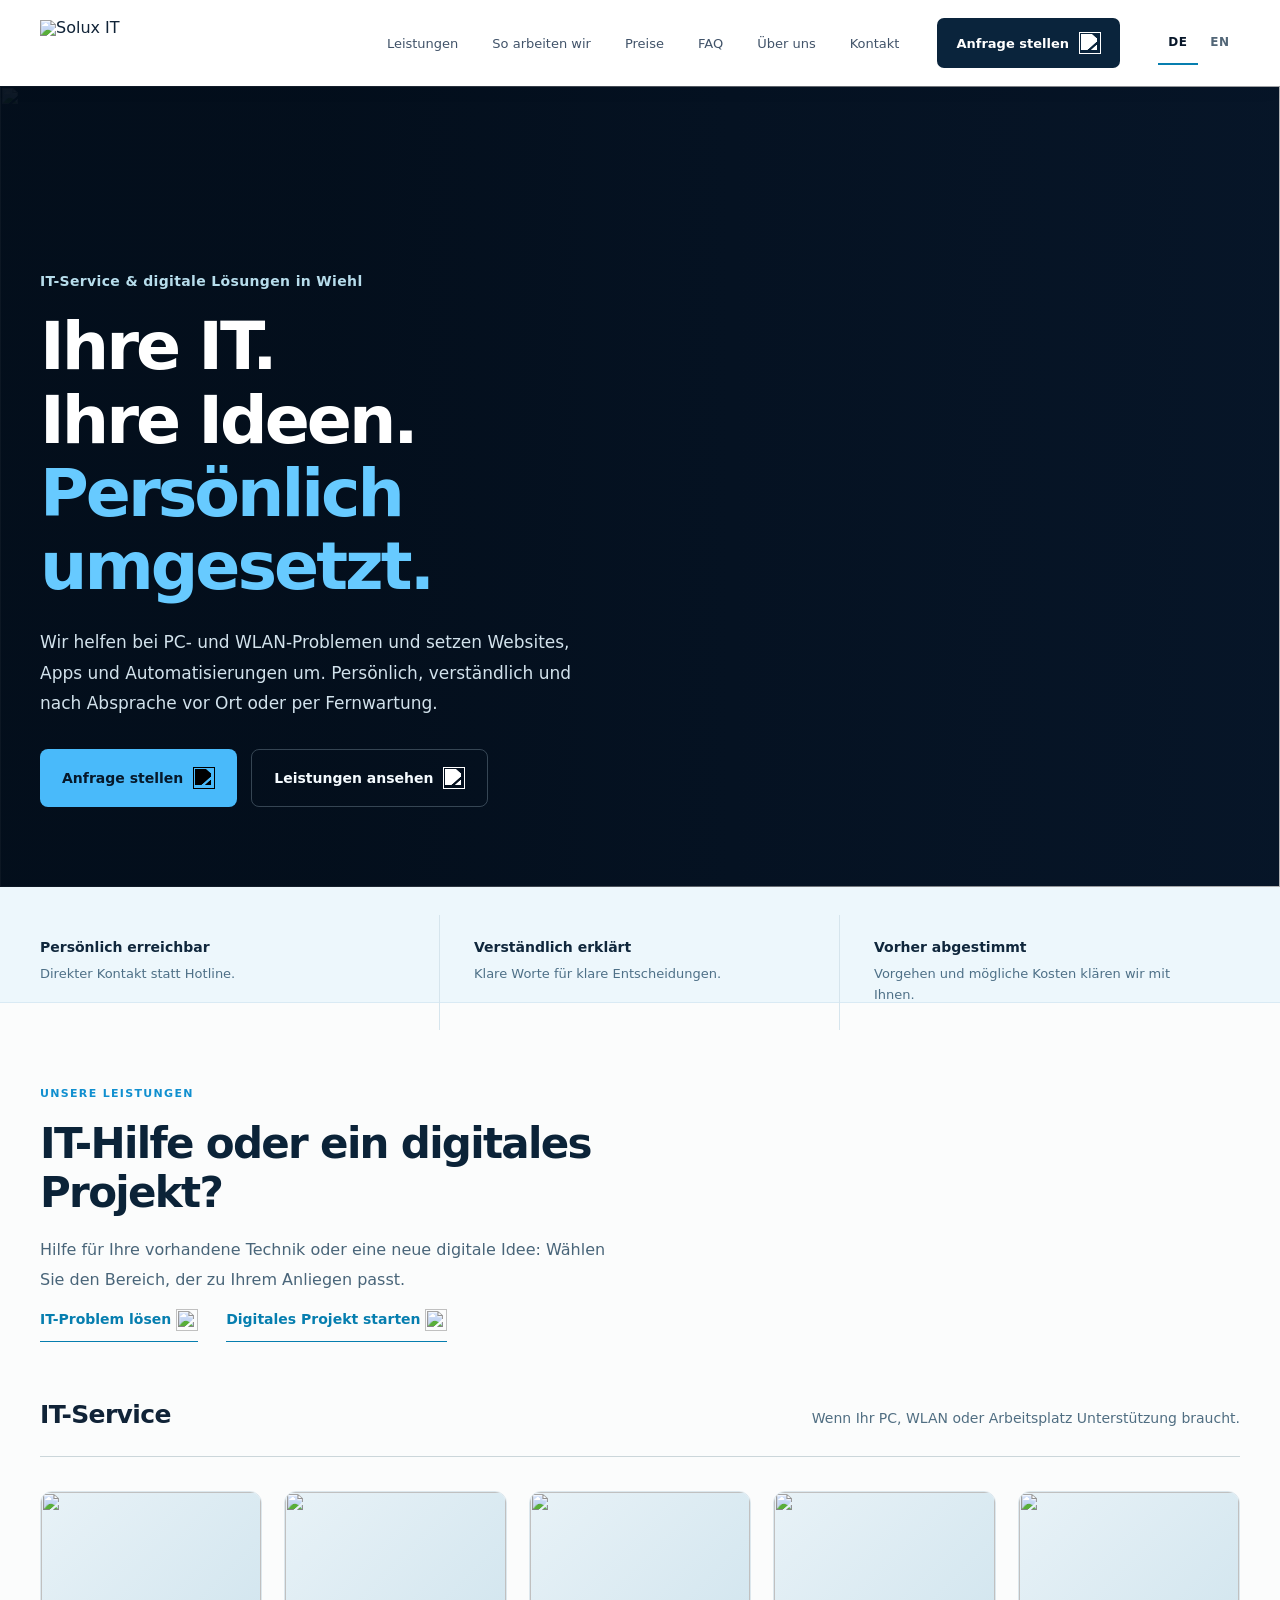
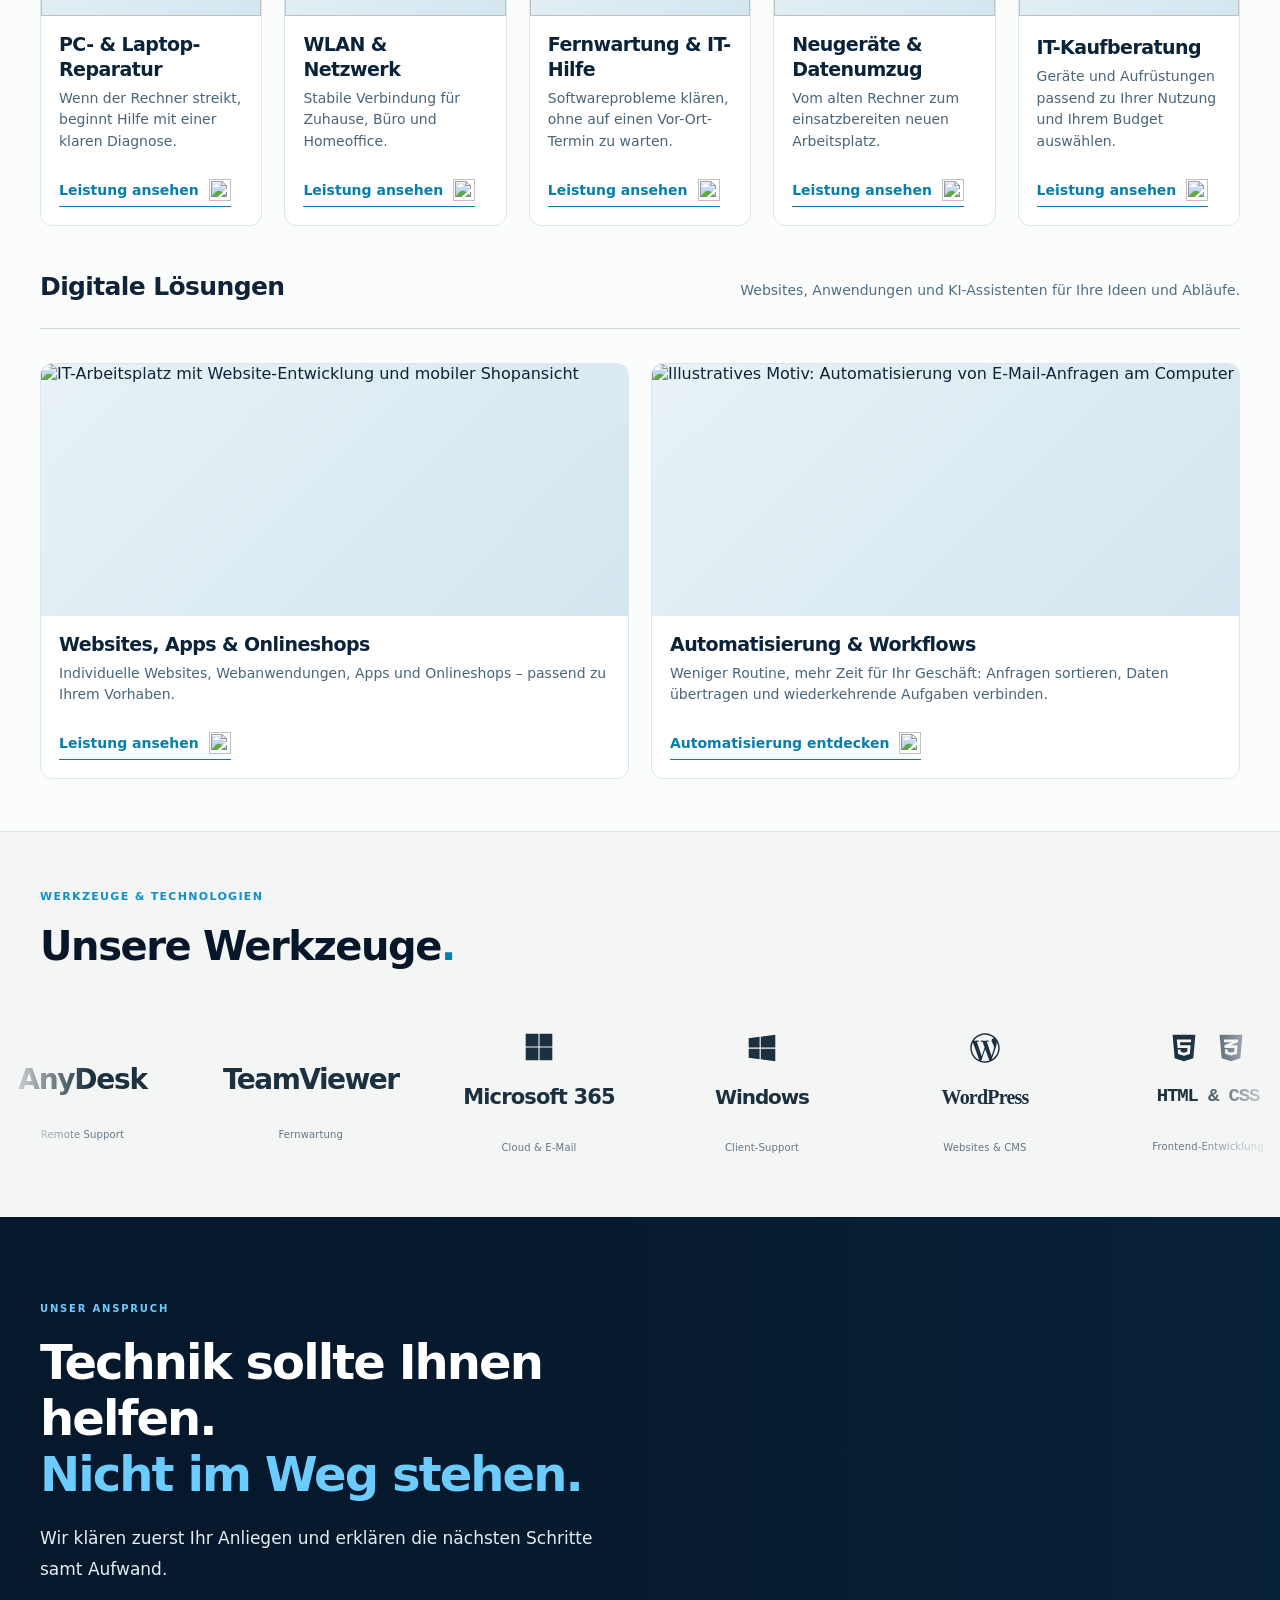
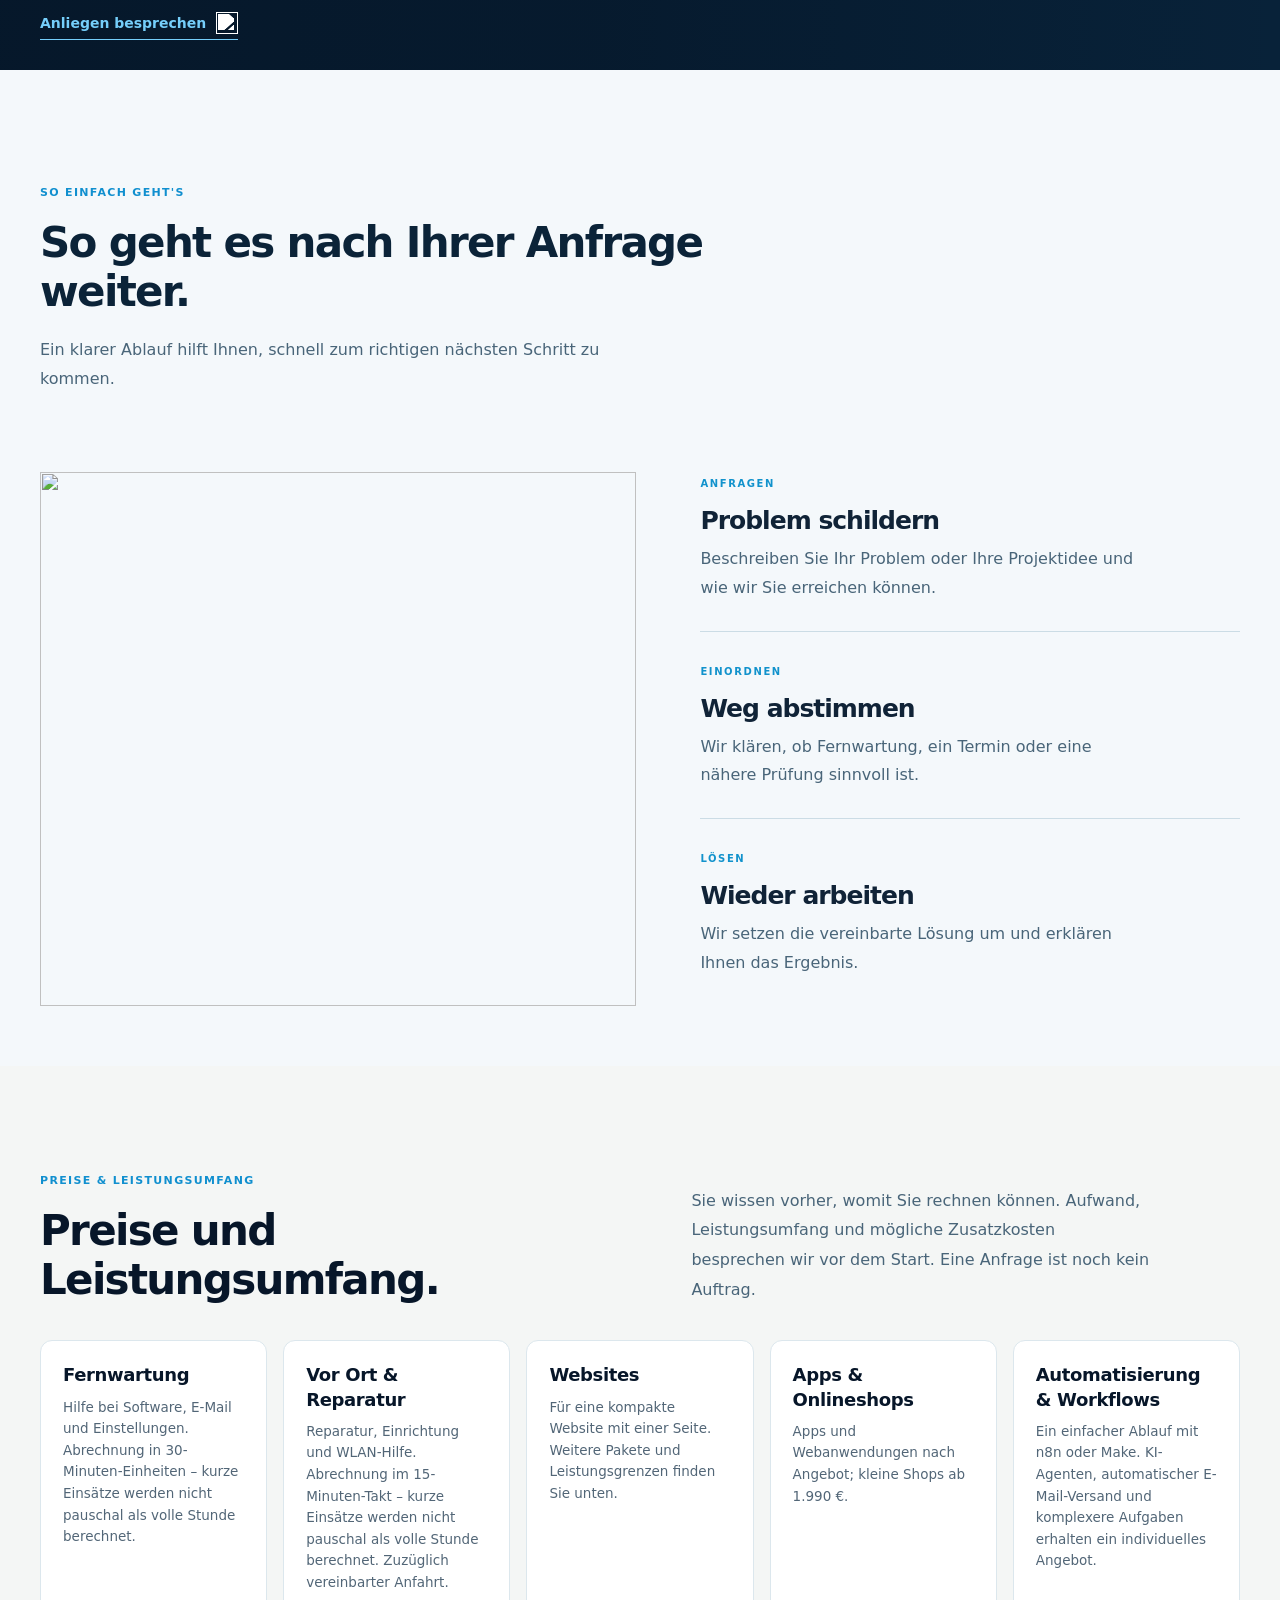
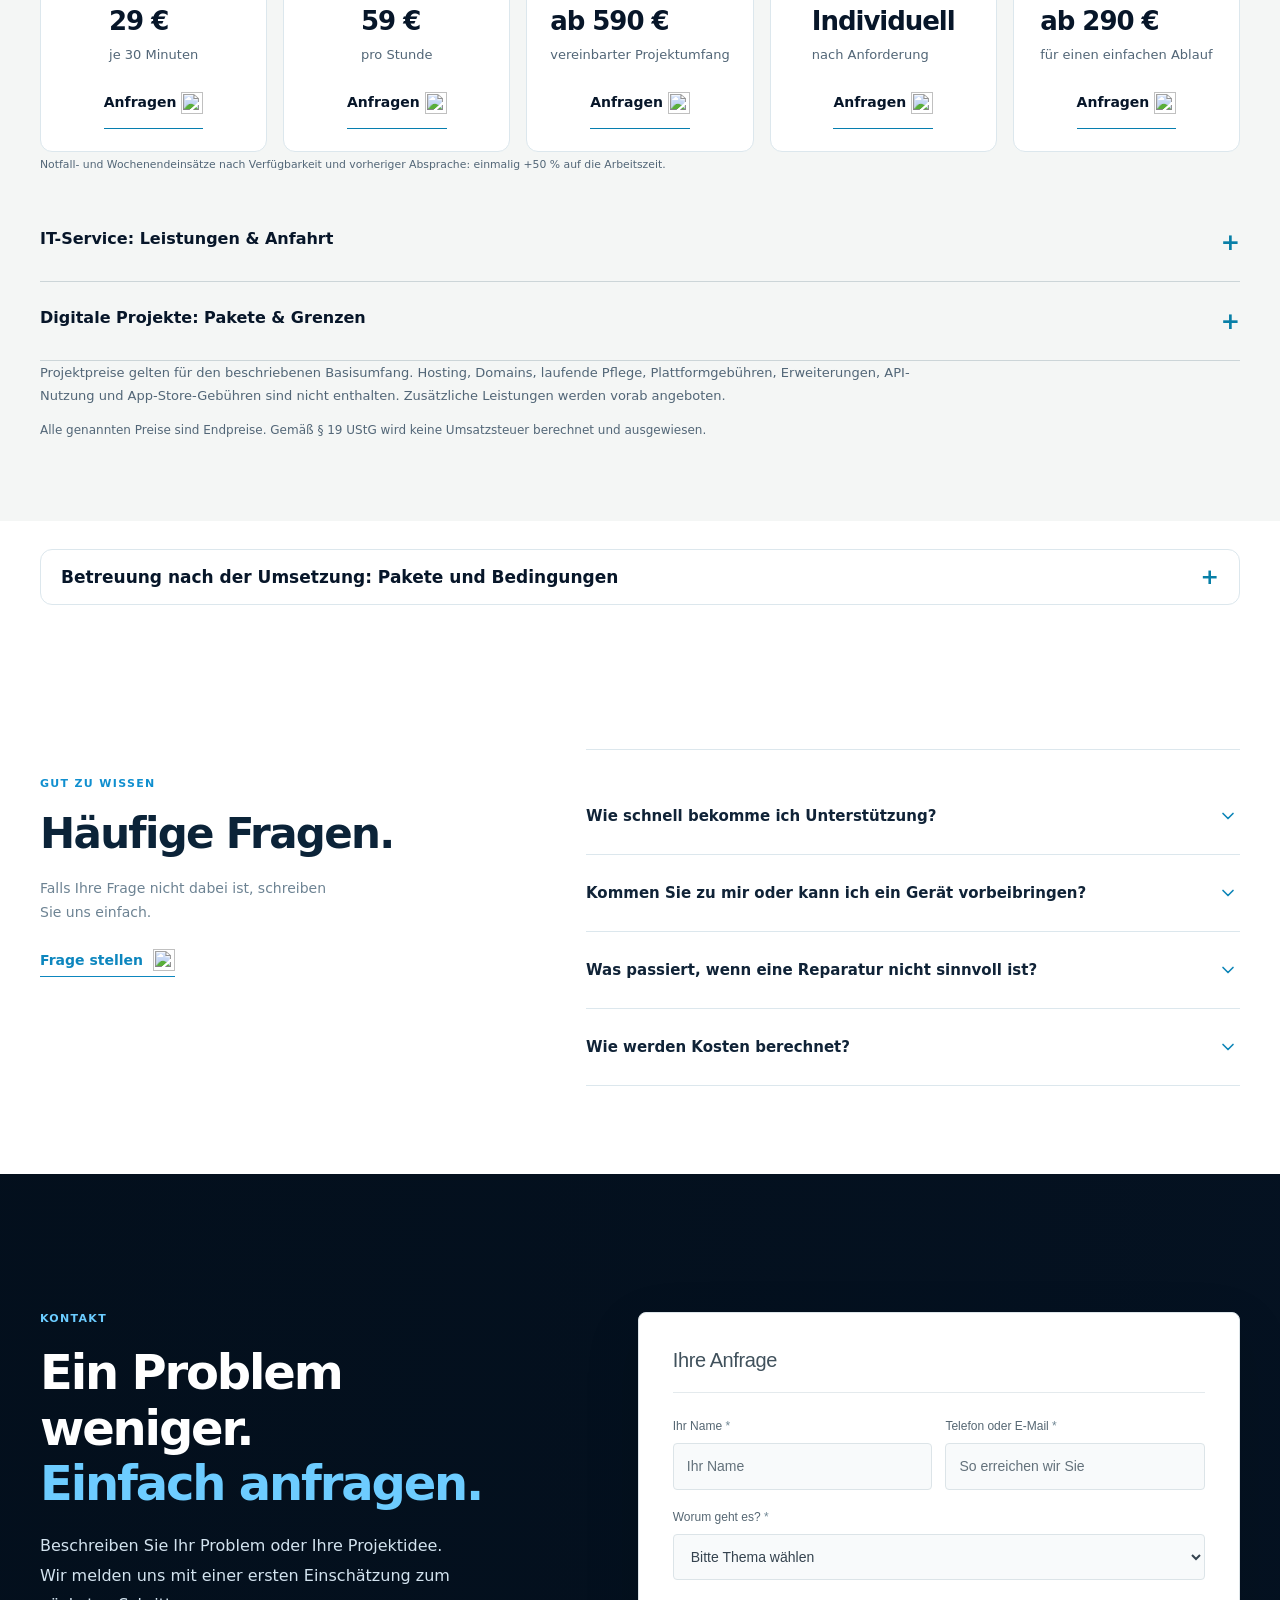
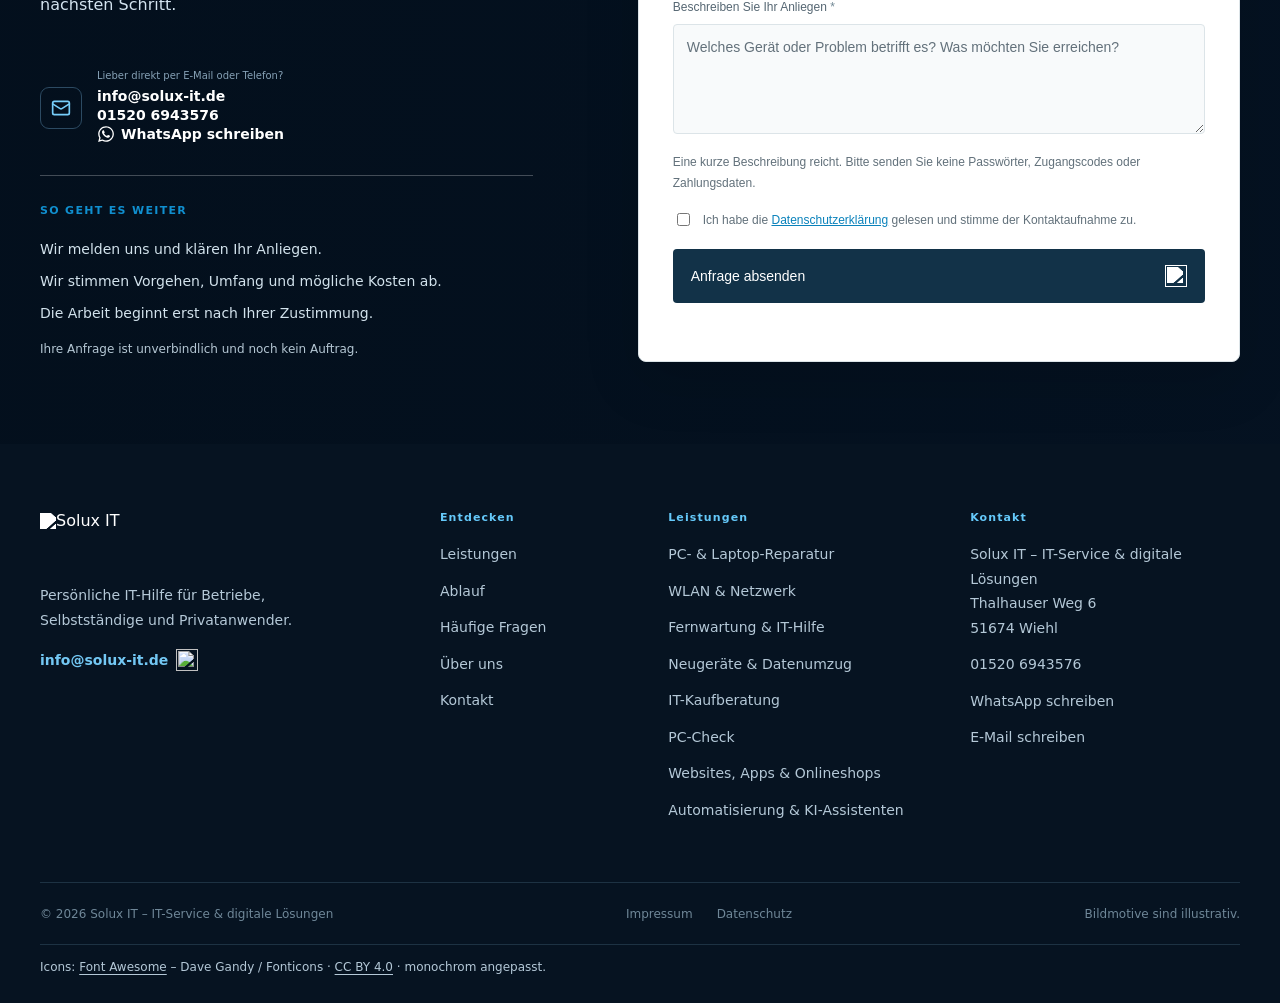
==== commit 69621fec: "Merge main (WhatsApp) in pc-check-seite; Datenschutz 9 WhatsApp, 10 PC-Check, 11 Rechte; WhatsApp au" ====
--- a/index.html
+++ b/index.html
@@ -710,7 +710,7 @@
           </div>
           <div>
             <span class="footer-label">Leistungen</span
-            ><a href="pc-laptop-reparatur.html">PC- &amp; Laptop-Reparatur</a><a href="wlan-netzwerk.html">WLAN &amp; Netzwerk</a><a href="fernwartung-it-hilfe.html">Fernwartung &amp; IT-Hilfe</a><a href="neugeraete-datenumzug.html">Neugeräte &amp; Datenumzug</a><a href="it-kaufberatung.html">IT-Kaufberatung</a><a href="websites-apps-onlineshops.html">Websites, Apps &amp; Onlineshops</a><a href="automatisierung-workflows.html">Automatisierung &amp; KI-Assistenten</a></div>
+            ><a href="pc-laptop-reparatur.html">PC- &amp; Laptop-Reparatur</a><a href="wlan-netzwerk.html">WLAN &amp; Netzwerk</a><a href="fernwartung-it-hilfe.html">Fernwartung &amp; IT-Hilfe</a><a href="neugeraete-datenumzug.html">Neugeräte &amp; Datenumzug</a><a href="it-kaufberatung.html">IT-Kaufberatung</a><a href="pc-check.html">PC-Check</a><a href="websites-apps-onlineshops.html">Websites, Apps &amp; Onlineshops</a><a href="automatisierung-workflows.html">Automatisierung &amp; KI-Assistenten</a></div>
           <div>
             <span class="footer-label">Kontakt</span>
             <p>
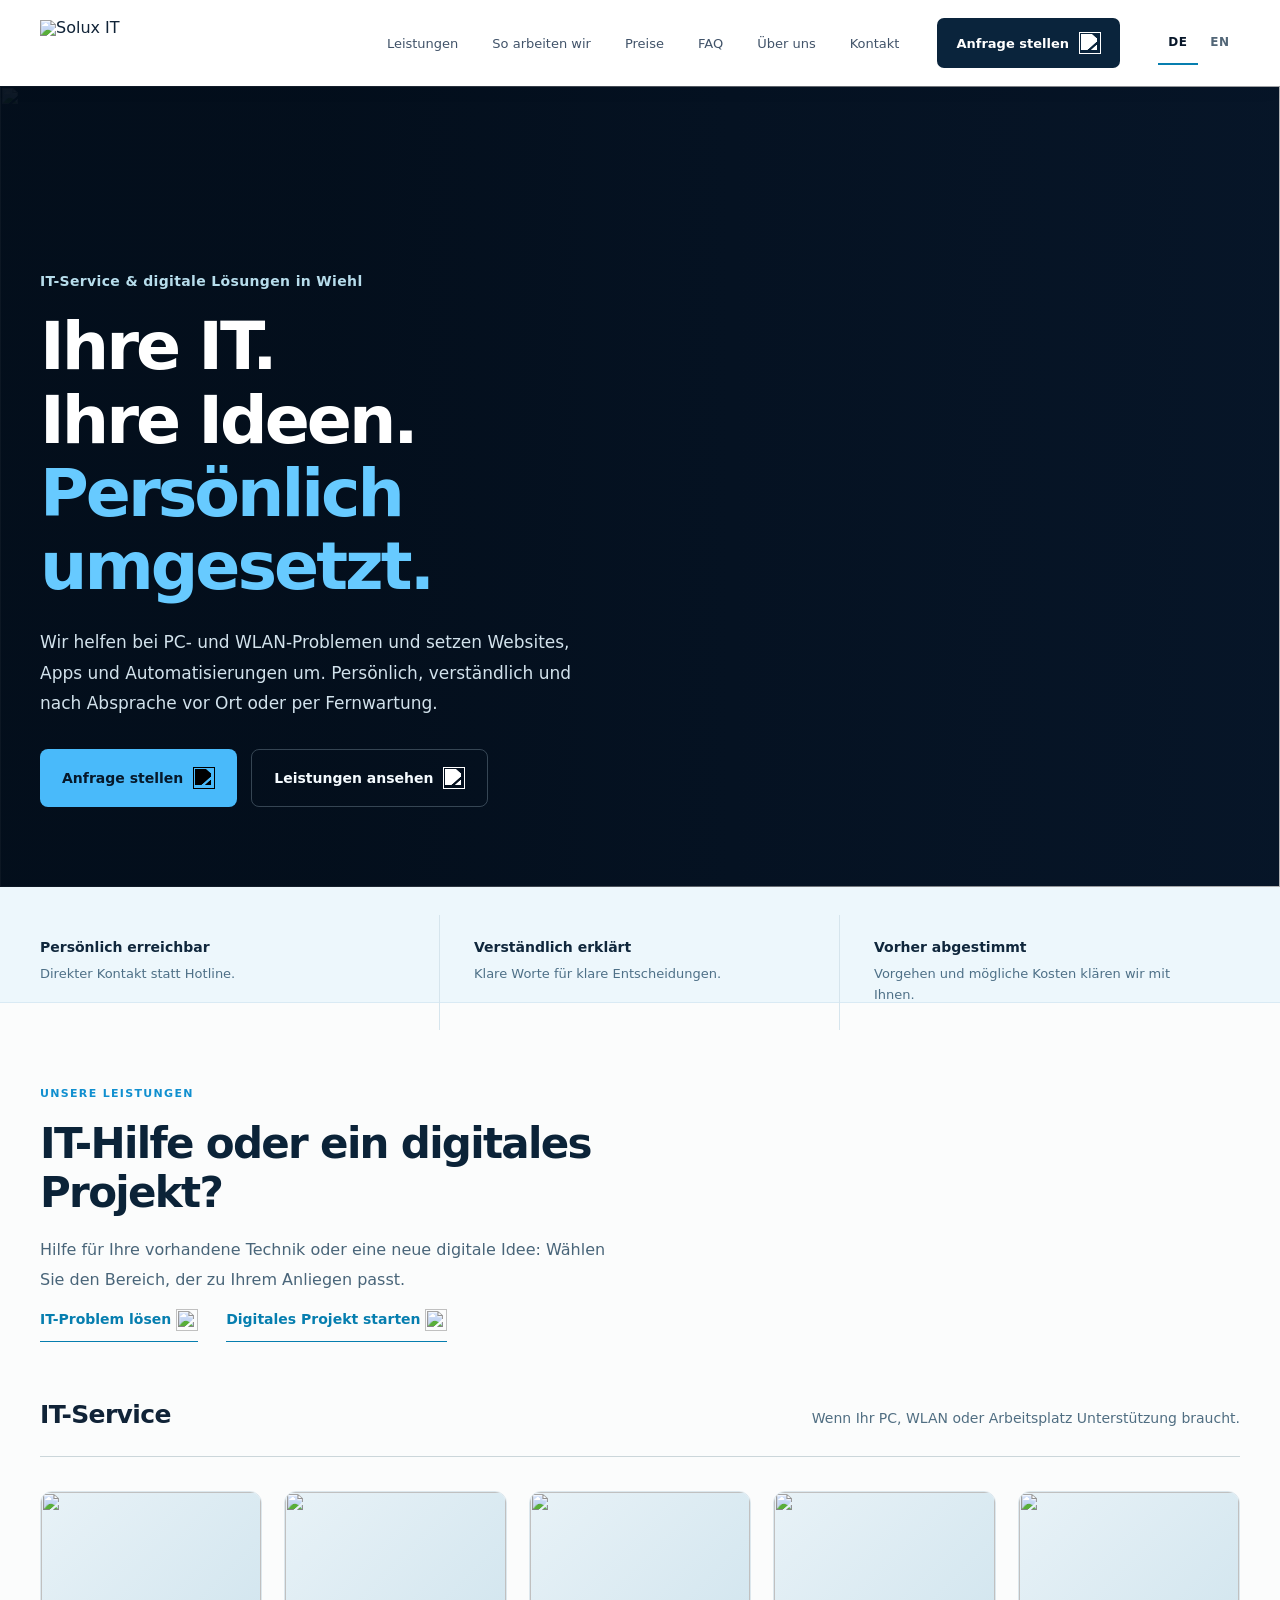
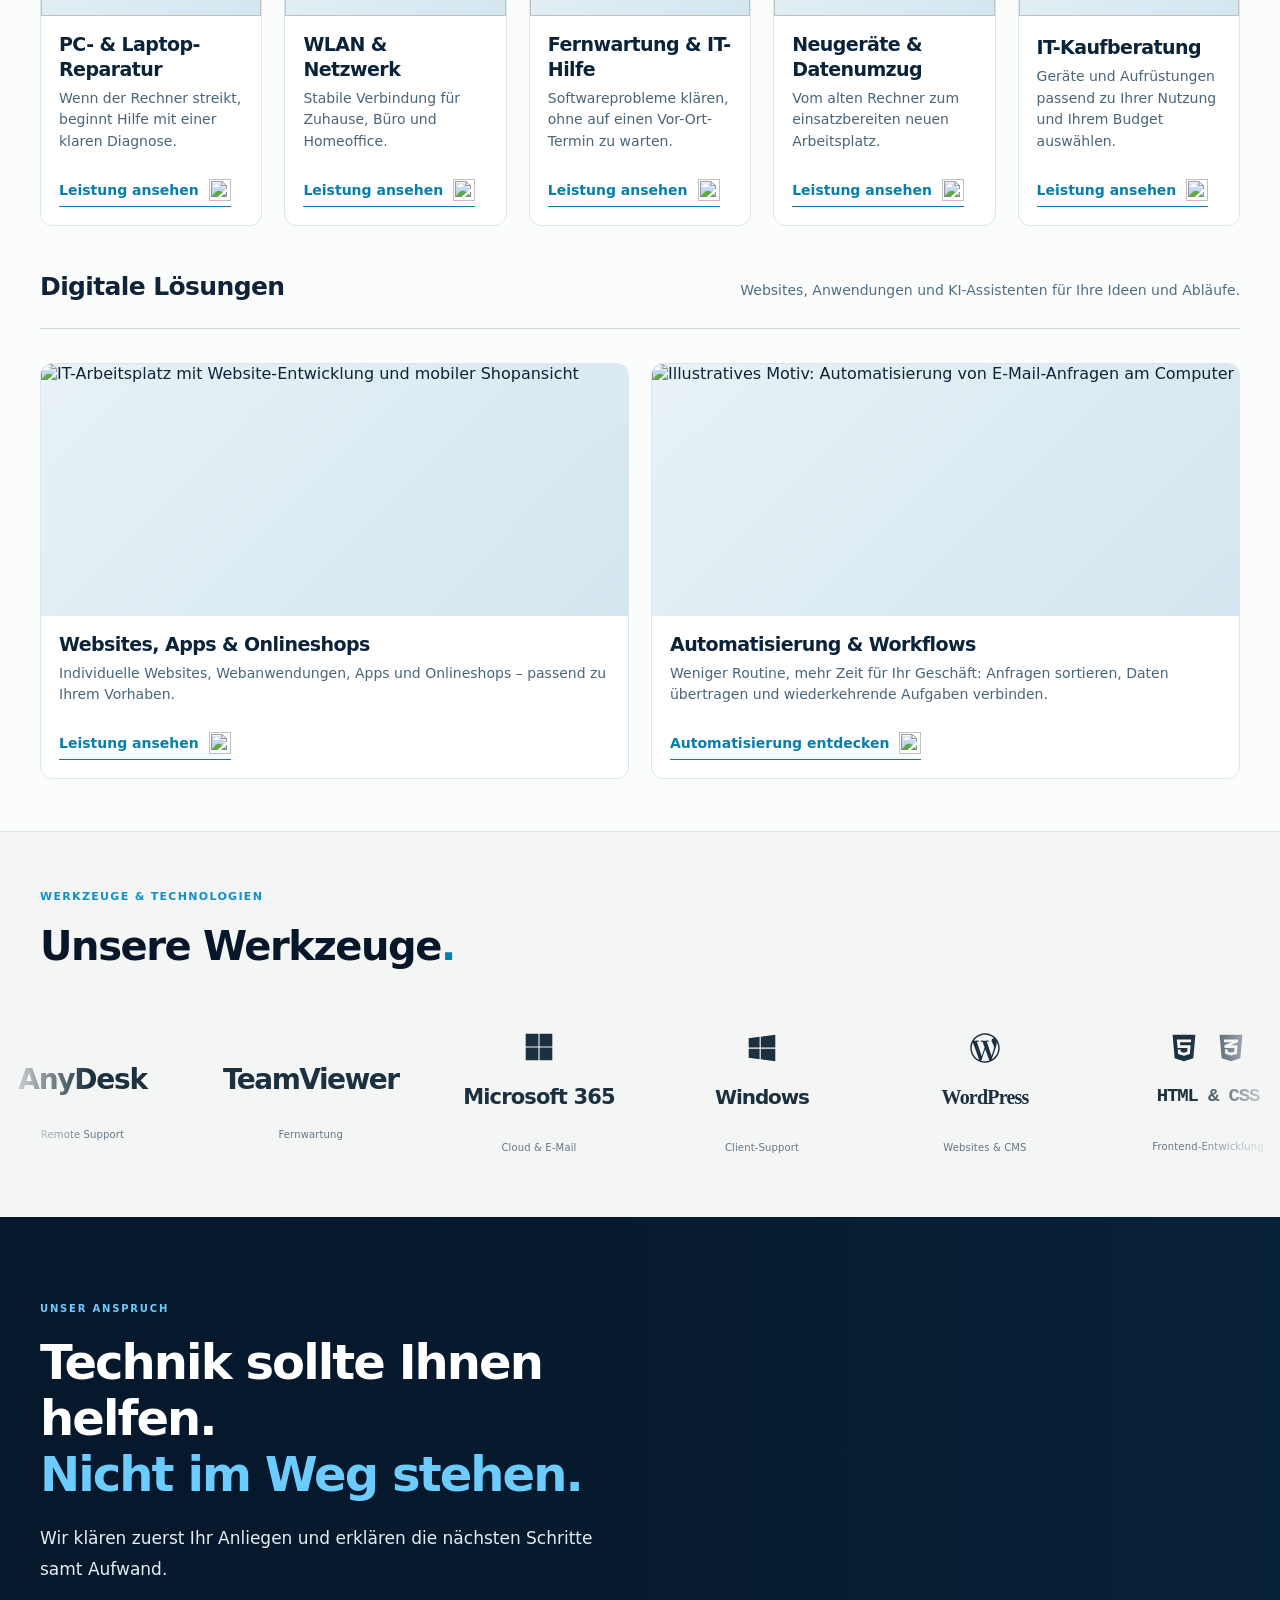
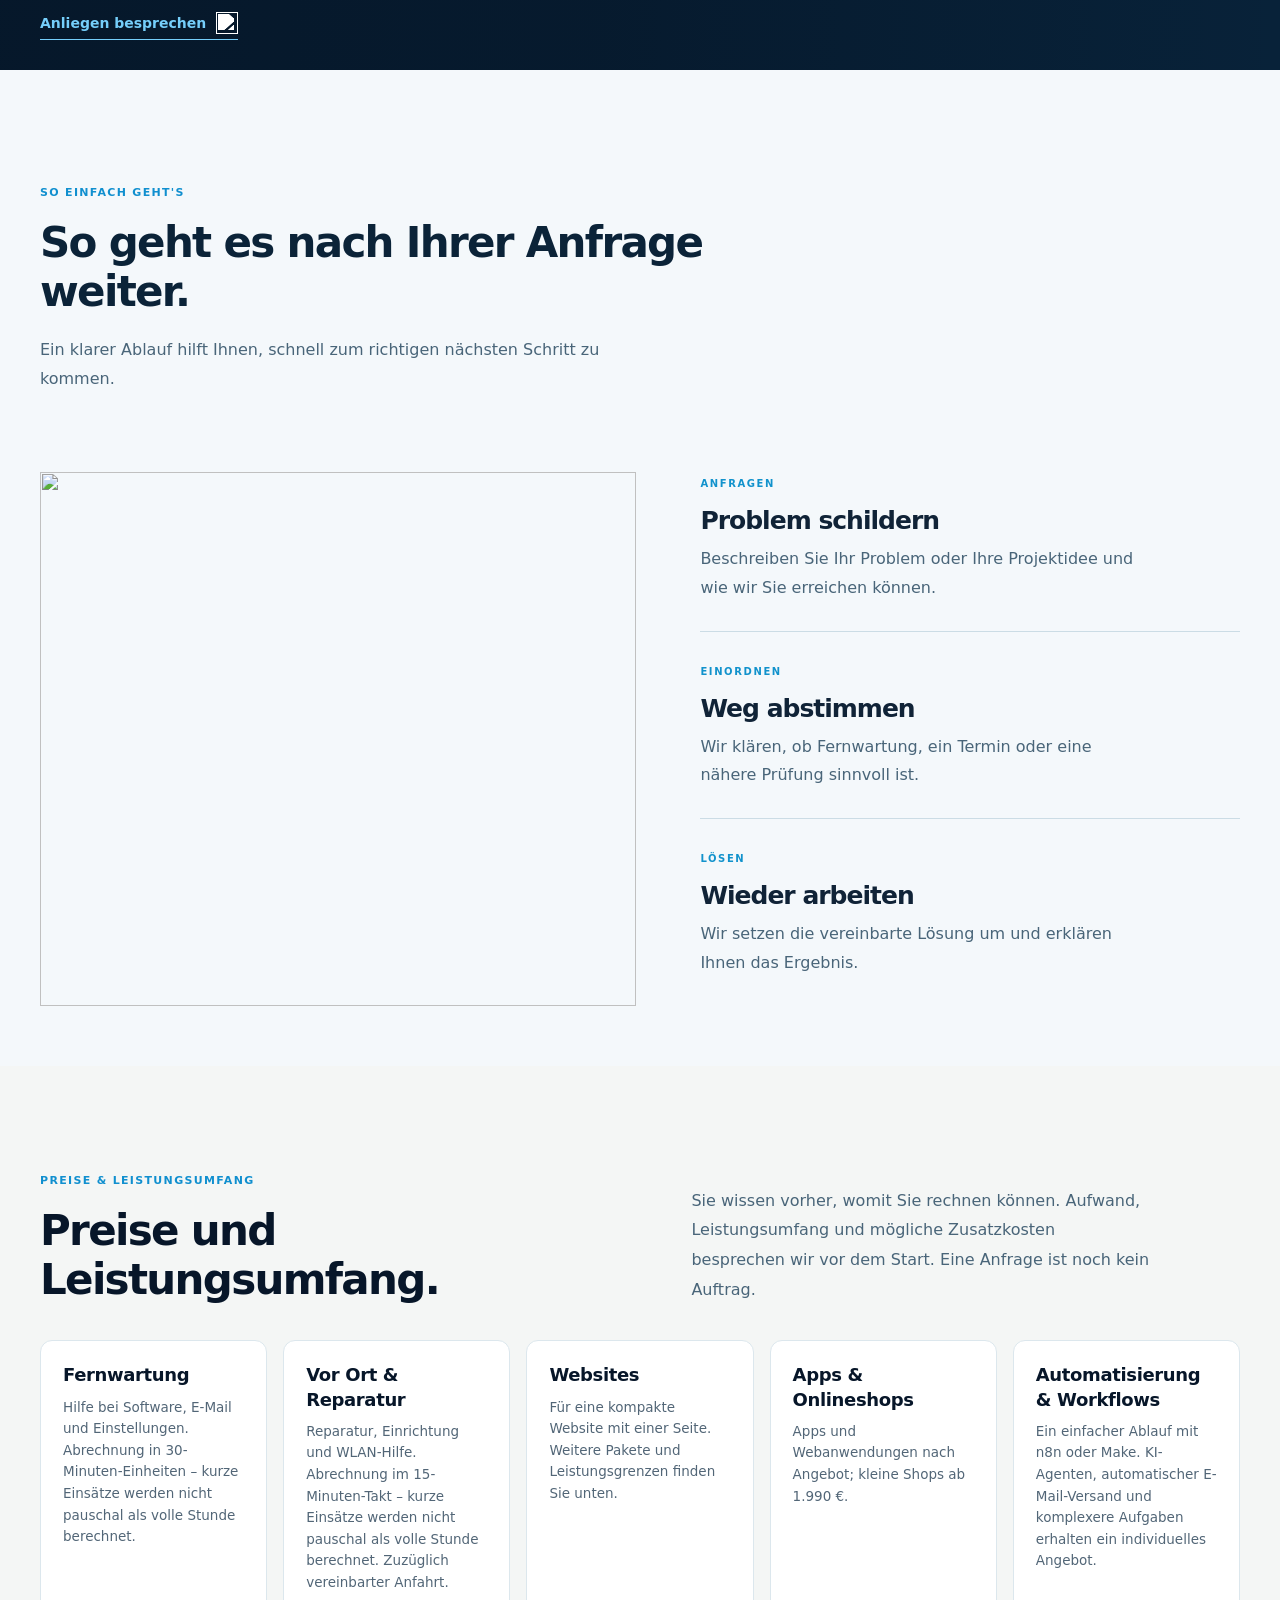
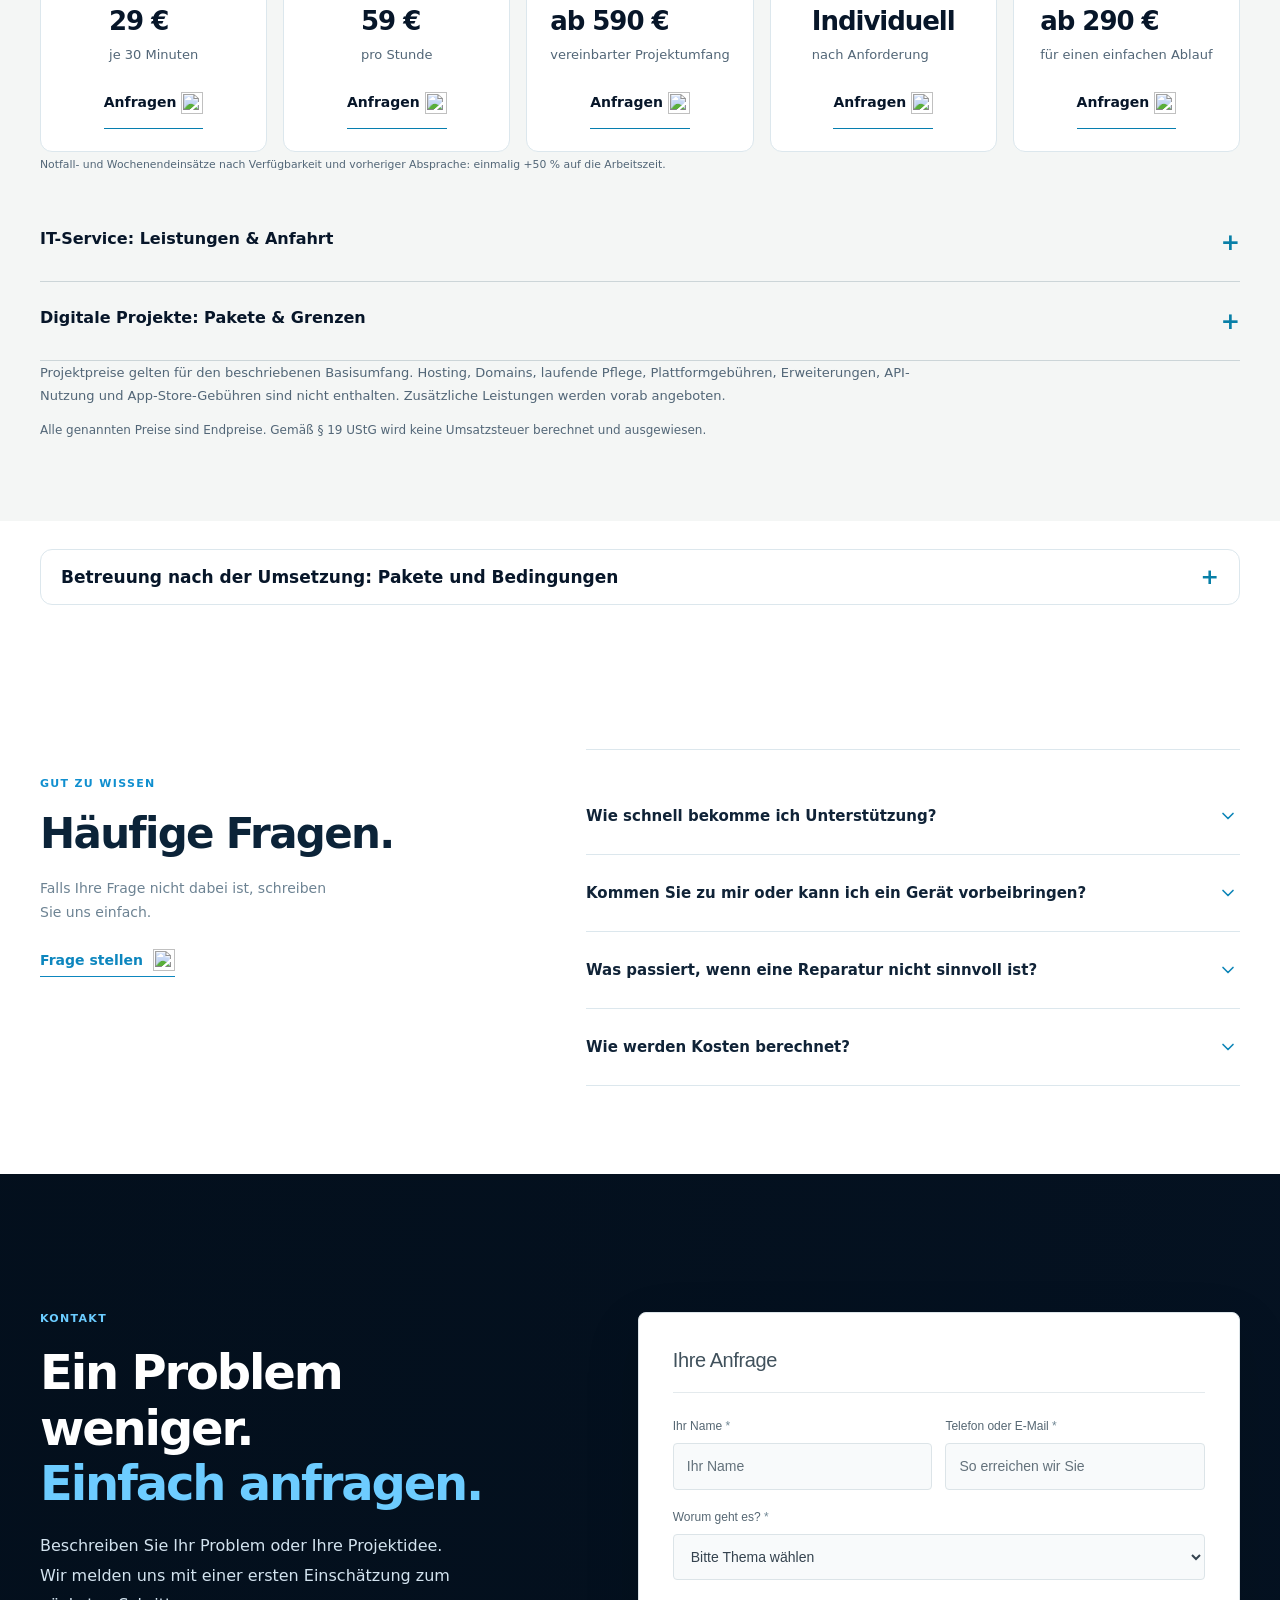
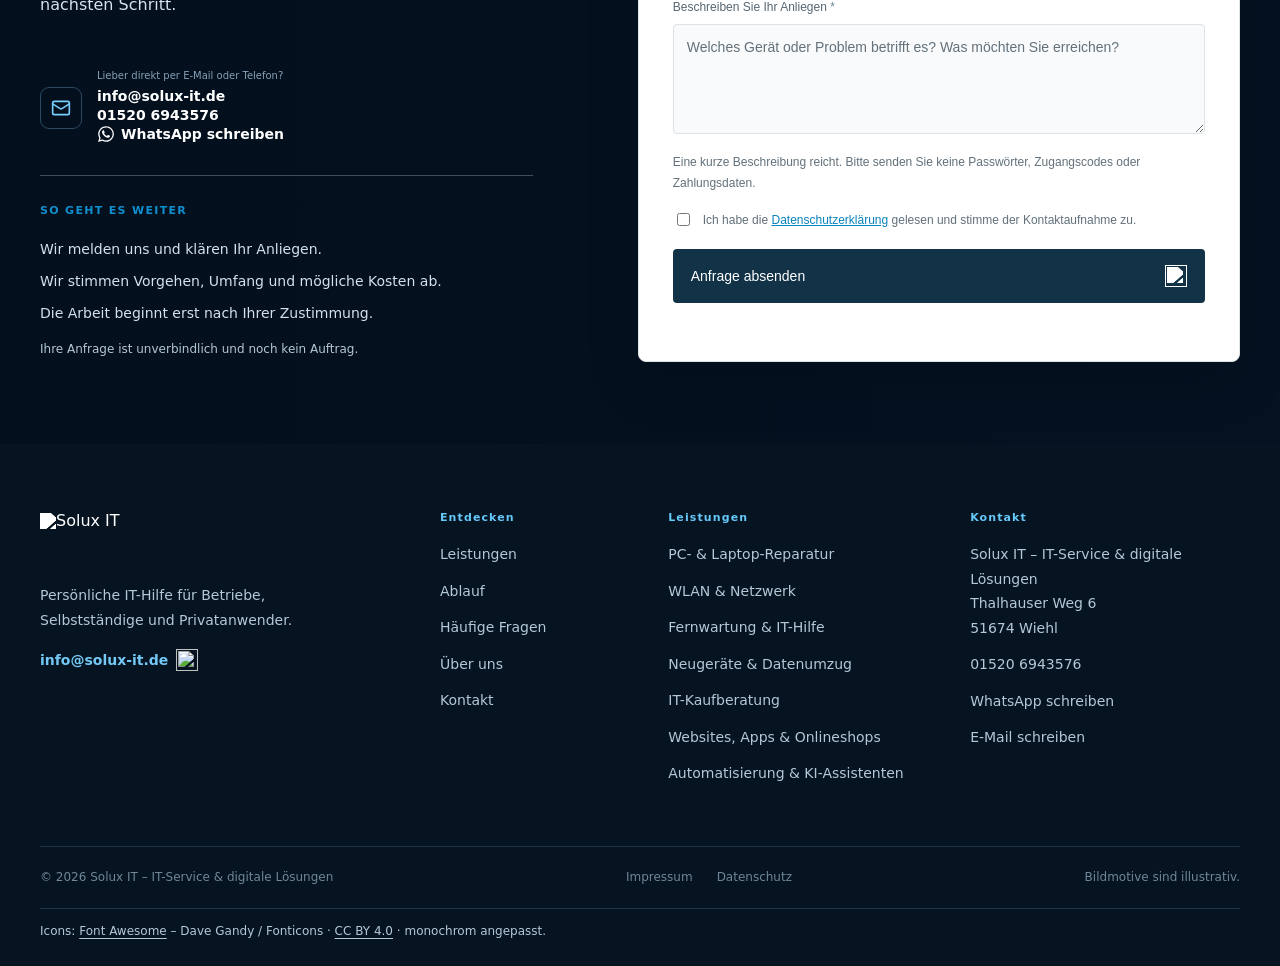
==== commit 3e658a02: "Leistungsseiten: kompakte Weitere Leistungen, Anlässe, eigene Ablauf-Überschriften, Einsatzgebiet - " ====
--- a/index.html
+++ b/index.html
@@ -34,7 +34,7 @@
     <link rel="icon" href="favicon.ico?v=20261023" sizes="16x16 32x32 48x48 64x64">
     <link rel="apple-touch-icon" href="solux-touch-icon-20261023.png" sizes="180x180">
 
-    <link href="style.css?v=20261113-whatsapp" rel="stylesheet" />
+    <link href="style.css?v=20261113-leistungen" rel="stylesheet" />
   
 <script src="language.js?v=20261020-zuschlag-hinweis" defer></script>
 
@@ -710,7 +710,7 @@
           </div>
           <div>
             <span class="footer-label">Leistungen</span
-            ><a href="pc-laptop-reparatur.html">PC- &amp; Laptop-Reparatur</a><a href="wlan-netzwerk.html">WLAN &amp; Netzwerk</a><a href="fernwartung-it-hilfe.html">Fernwartung &amp; IT-Hilfe</a><a href="neugeraete-datenumzug.html">Neugeräte &amp; Datenumzug</a><a href="it-kaufberatung.html">IT-Kaufberatung</a><a href="pc-check.html">PC-Check</a><a href="websites-apps-onlineshops.html">Websites, Apps &amp; Onlineshops</a><a href="automatisierung-workflows.html">Automatisierung &amp; KI-Assistenten</a></div>
+            ><a href="pc-laptop-reparatur.html">PC- &amp; Laptop-Reparatur</a><a href="wlan-netzwerk.html">WLAN &amp; Netzwerk</a><a href="fernwartung-it-hilfe.html">Fernwartung &amp; IT-Hilfe</a><a href="neugeraete-datenumzug.html">Neugeräte &amp; Datenumzug</a><a href="it-kaufberatung.html">IT-Kaufberatung</a><a href="websites-apps-onlineshops.html">Websites, Apps &amp; Onlineshops</a><a href="automatisierung-workflows.html">Automatisierung &amp; KI-Assistenten</a></div>
           <div>
             <span class="footer-label">Kontakt</span>
             <p>
--- a/style.css
+++ b/style.css
@@ -3153,3 +3153,32 @@
 .mobile-contact-bar .mcb-whatsapp{background:#25d366;color:#071629}
 .wa-icon{flex:none;display:inline-block;vertical-align:-3px}
 .enquiry-whatsapp{display:inline-flex;align-items:center;gap:6px;margin-top:2px}
+/* ===== Vorschau Leistungsseiten (Branch vorschau-leistungen) ===== */
+/* Weitere Leistungen: kompakt */
+.related-grid{display:grid!important;grid-template-columns:repeat(3,minmax(0,1fr))!important;gap:20px!important}
+.related-grid .service-card{display:flex!important;flex-direction:column;border:1px solid #dce7ed;border-radius:12px;overflow:hidden;background:#fff;transition:border-color .2s ease,box-shadow .2s ease}
+.related-grid .service-card:hover{border-color:#8fc3d6;box-shadow:0 10px 28px #0716290f}
+.related-grid .service-card-media{aspect-ratio:16/9!important;max-height:none!important;margin:0!important;border-radius:0!important}
+.related-grid .service-card-content{padding:14px 16px 16px!important}
+.related-grid .service-card-content h3{font-size:18px;margin:0 0 4px}
+.related-grid .service-card-content p{font-size:13.5px;line-height:1.55;margin:0 0 8px}
+/* Demo-Grafik nicht breiter als nötig */
+.ax-demo .ax-art{max-width:760px;margin-inline:auto}
+/* Typische Anlässe, Einsatzgebiet, PC-Check-Hinweis */
+.occasion-label{margin:18px 0 8px;font-size:12px;font-weight:600;letter-spacing:.1em;text-transform:uppercase;color:#087fa7}
+.occasion-chips{list-style:none;margin:0 0 6px;padding:0;display:flex;flex-wrap:wrap;gap:8px}
+.occasion-chips li{font-size:14px;line-height:1.3;padding:7px 12px;border-radius:999px;background:#eef5f9;border:1px solid #d6e6ee;color:#102337}
+.service-rate .service-area{margin:8px 0 0;font-size:14px;color:#526677}
+.service-rate .pccheck-hint{margin:10px 0 0;font-size:14px}
+.service-rate .pccheck-hint a{color:#087fa7;font-weight:600}
+@media(max-width:760px){
+  .related-grid{grid-template-columns:1fr!important;gap:10px!important}
+  .related-grid .service-card{flex-direction:row;align-items:stretch}
+  .related-grid .service-card-media{aspect-ratio:auto!important;width:104px!important;flex:none;min-height:84px}
+  .related-grid .service-card-media img{height:100%;object-fit:cover}
+  .related-grid .service-card-content{padding:10px 12px!important;display:flex;flex-direction:column;justify-content:center}
+  .related-grid .service-card-content h3{font-size:15px}
+  .related-grid .service-card-content p{display:none}
+  .related-grid .service-card-link{font-size:13px}
+  .occasion-chips li{font-size:13px;padding:6px 10px}
+}
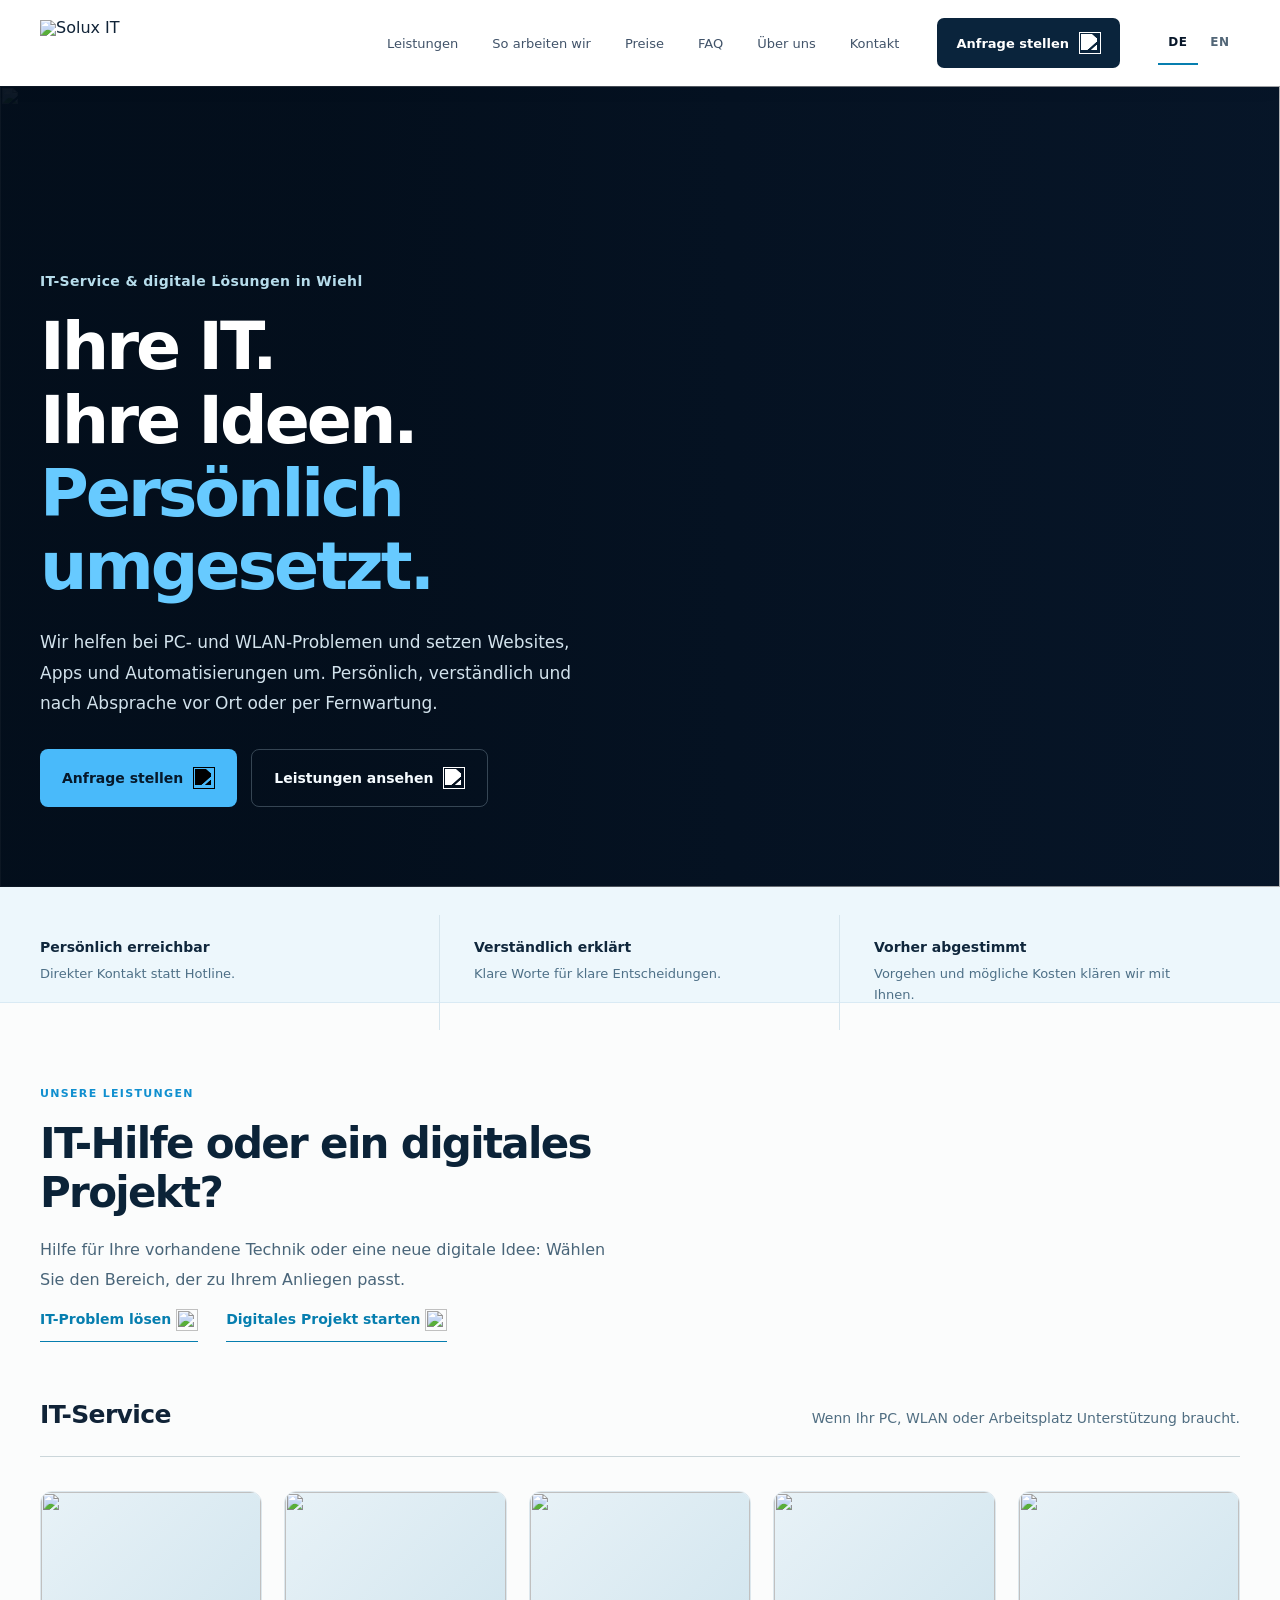
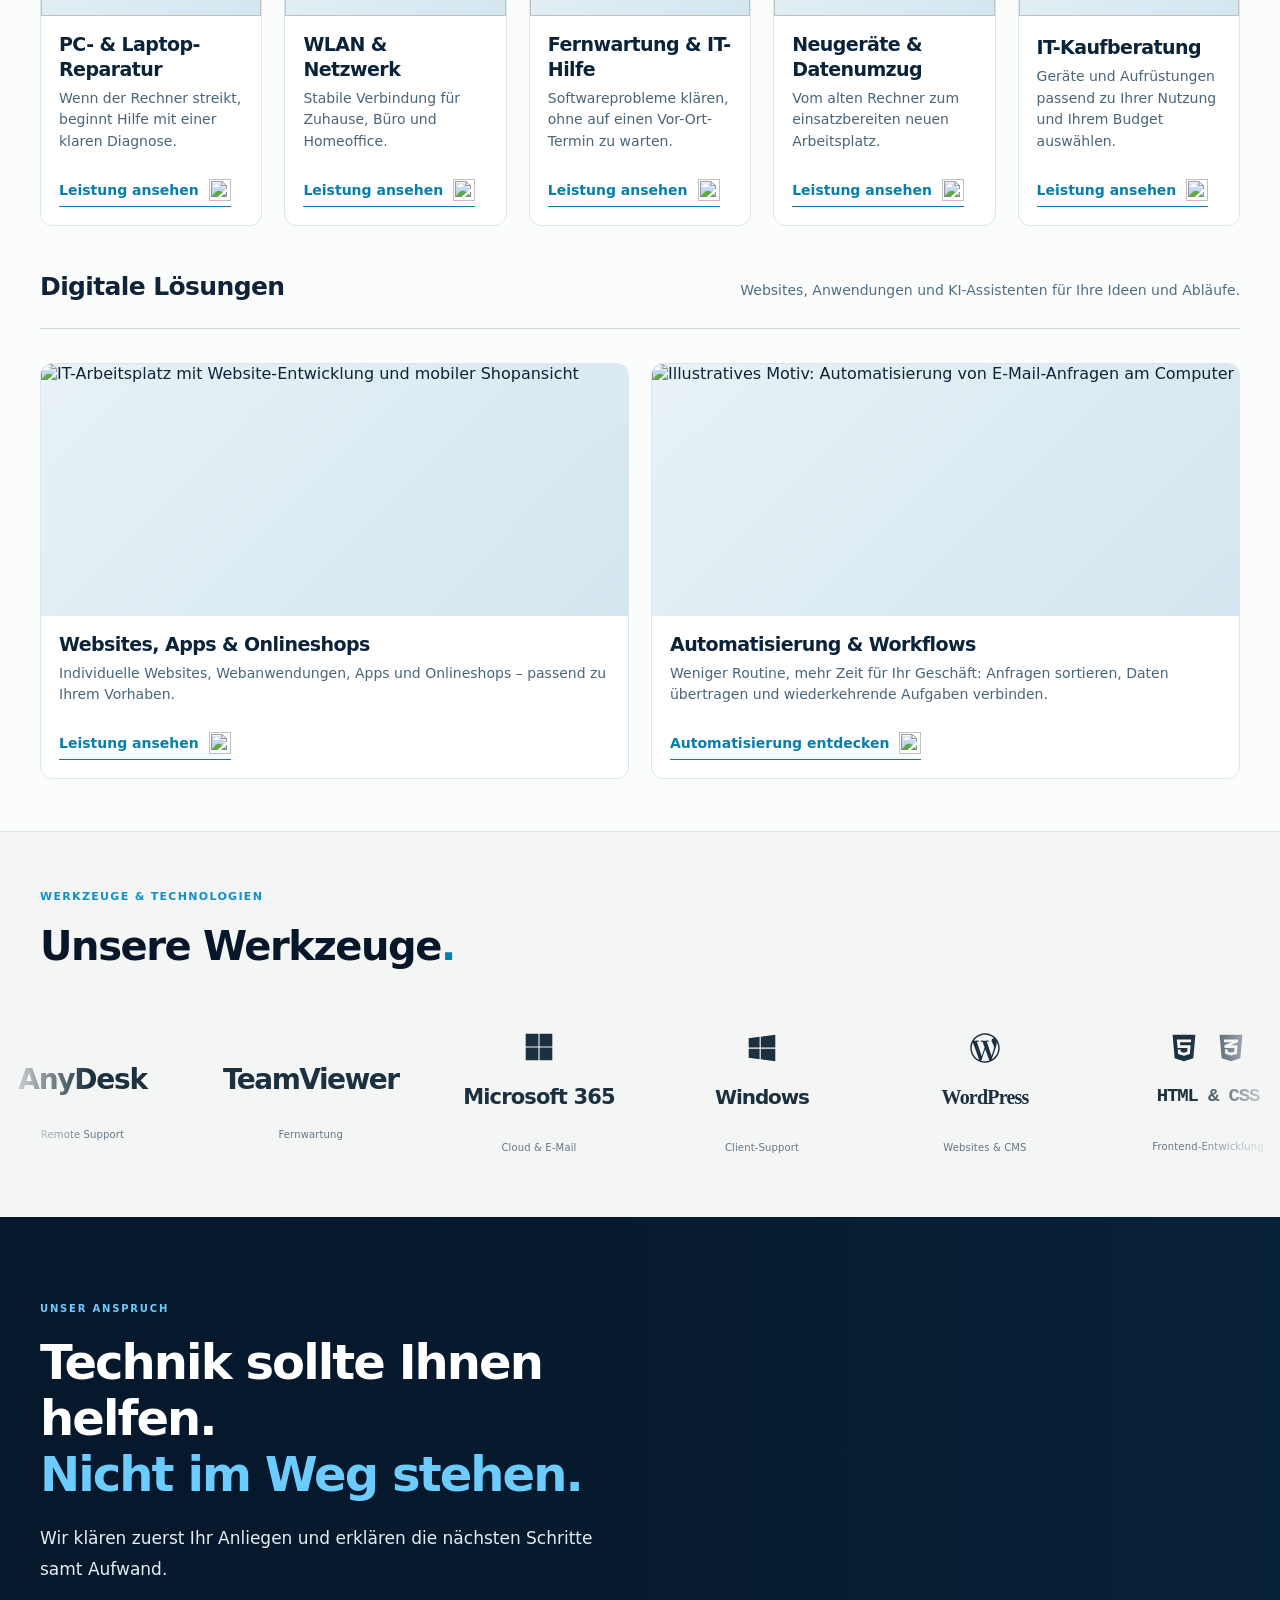
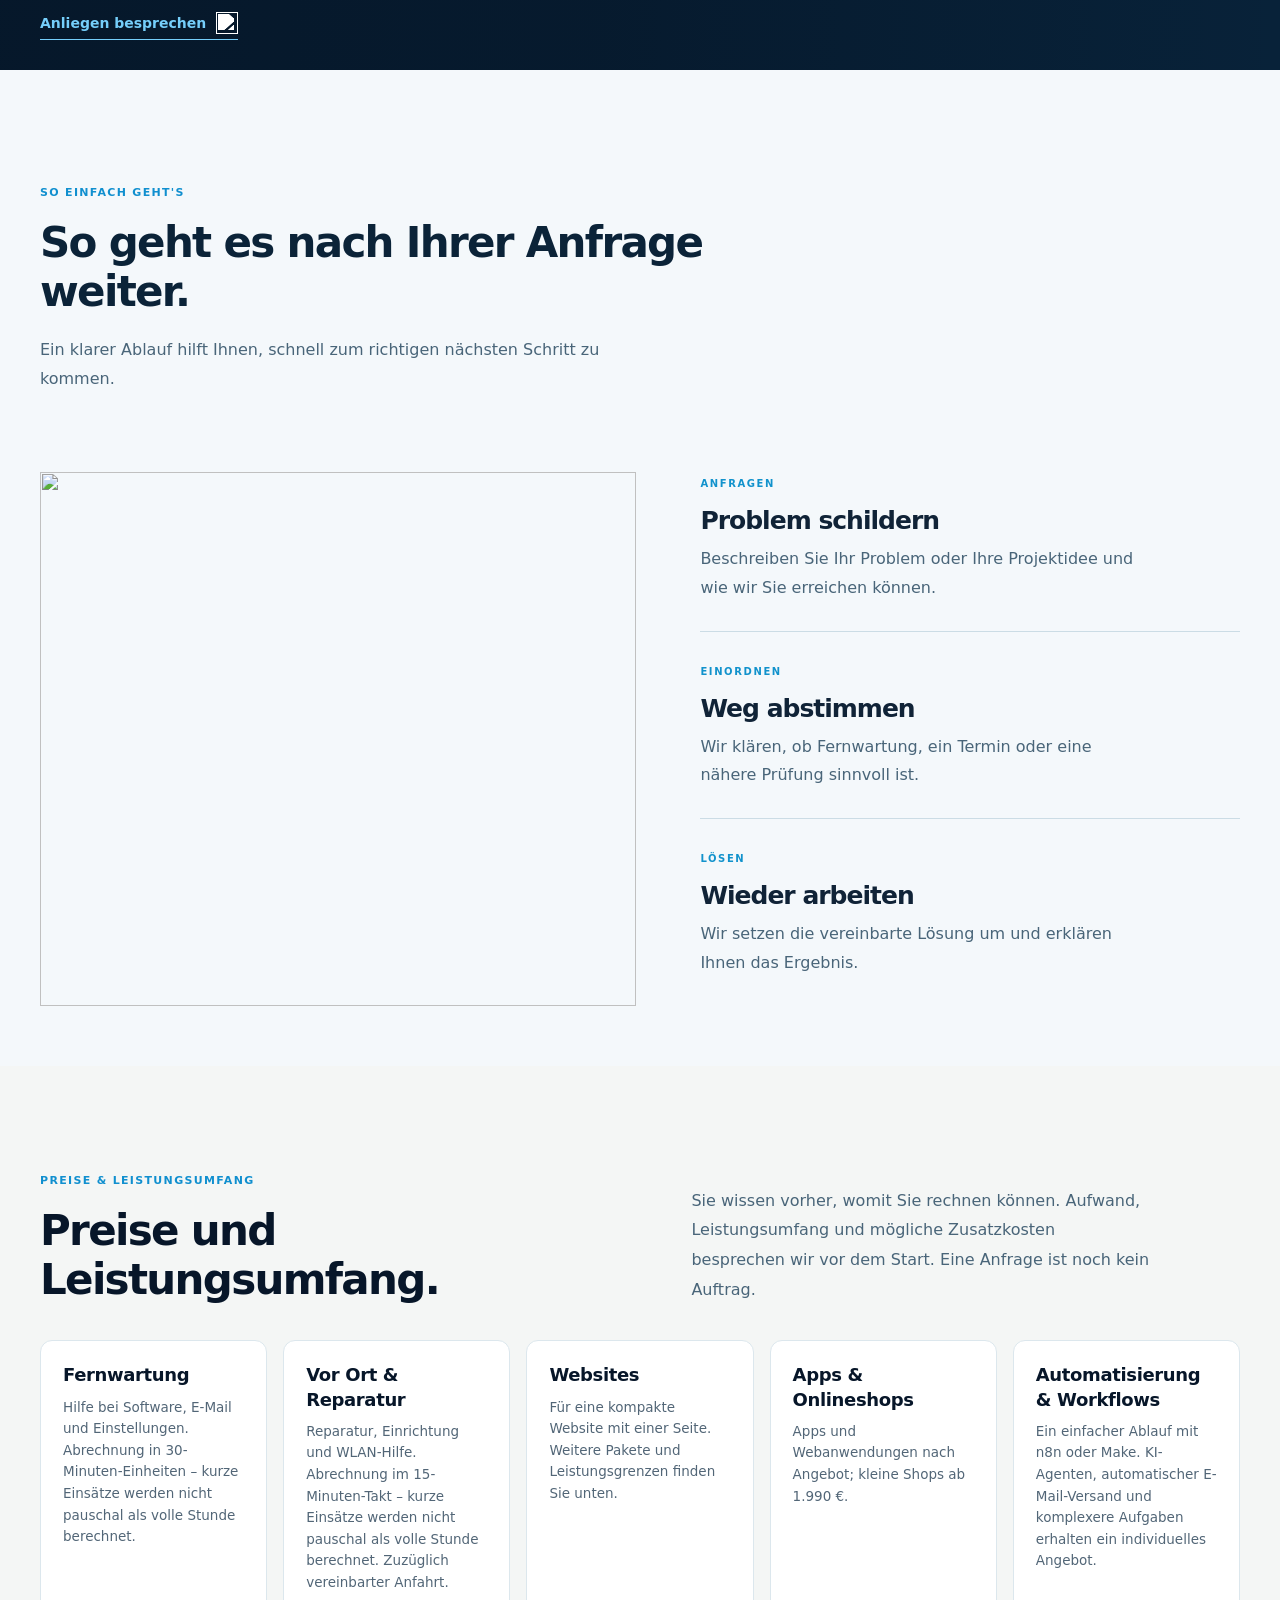
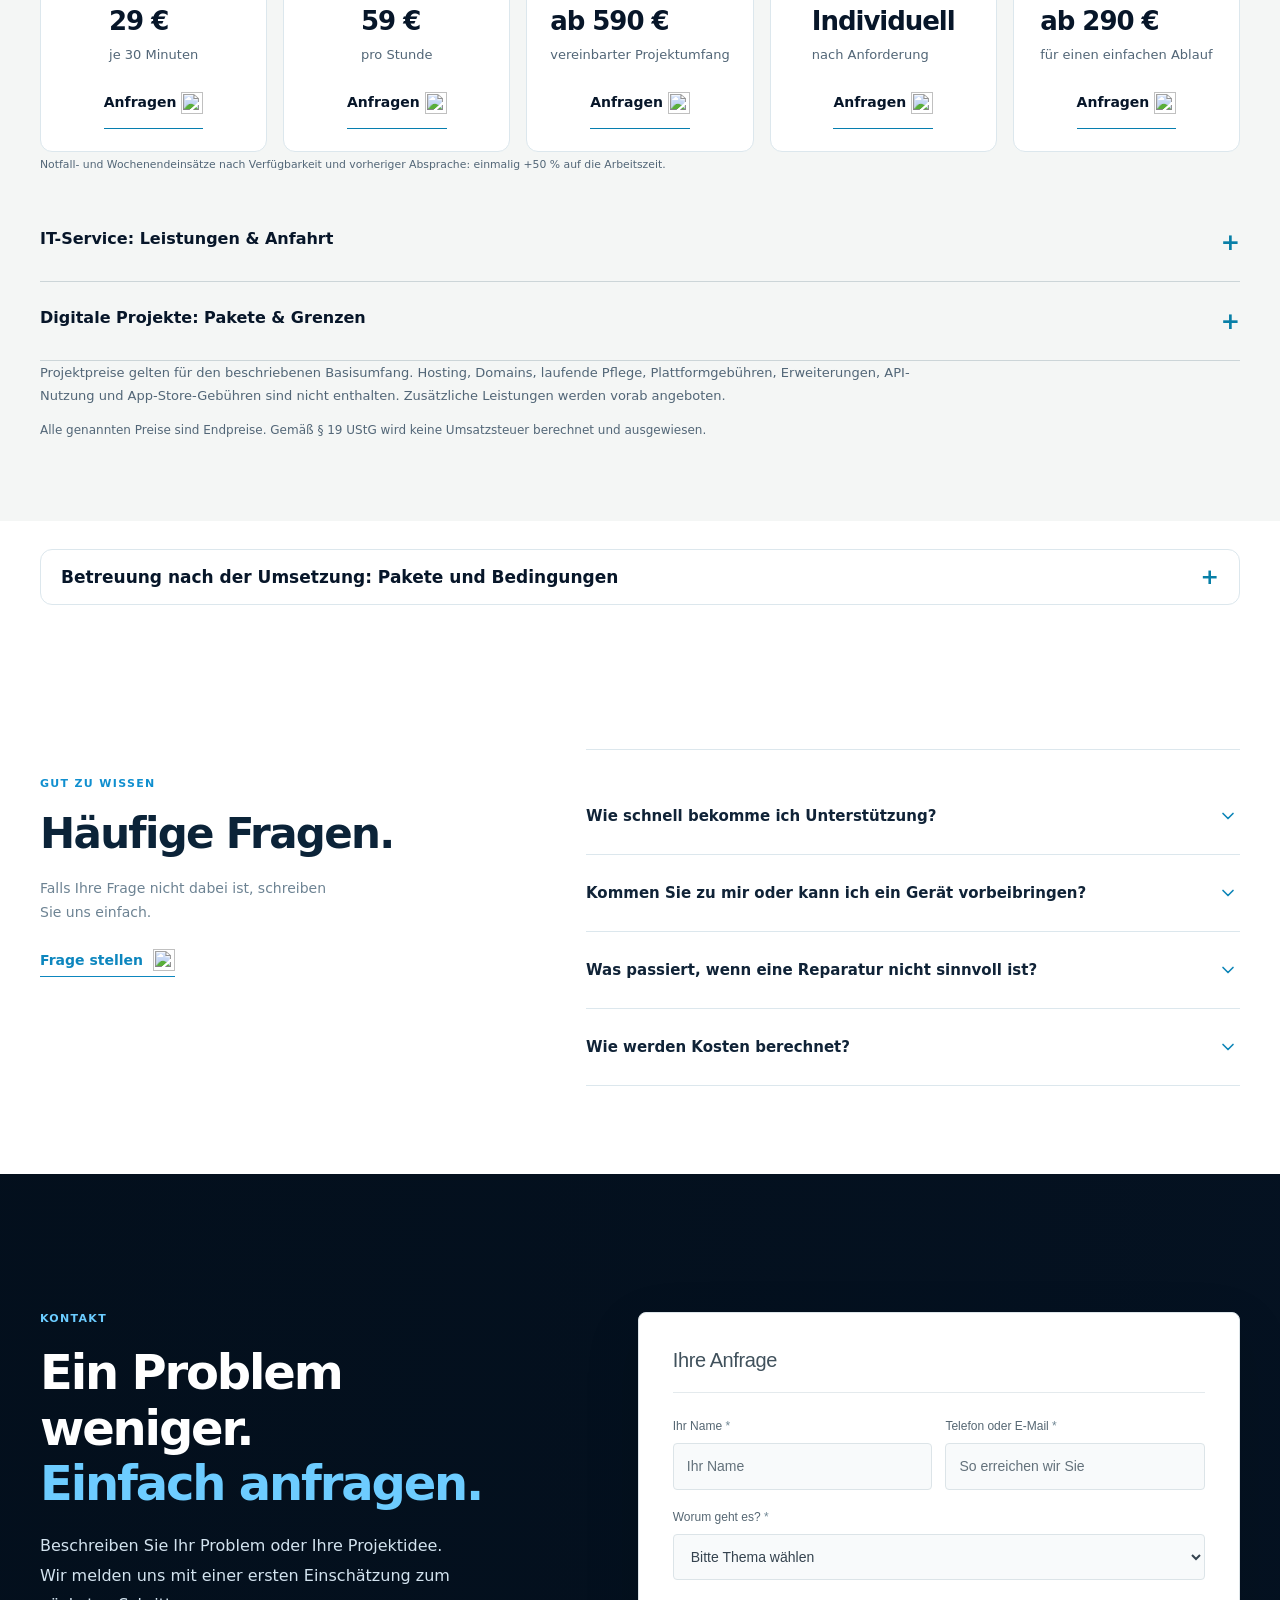
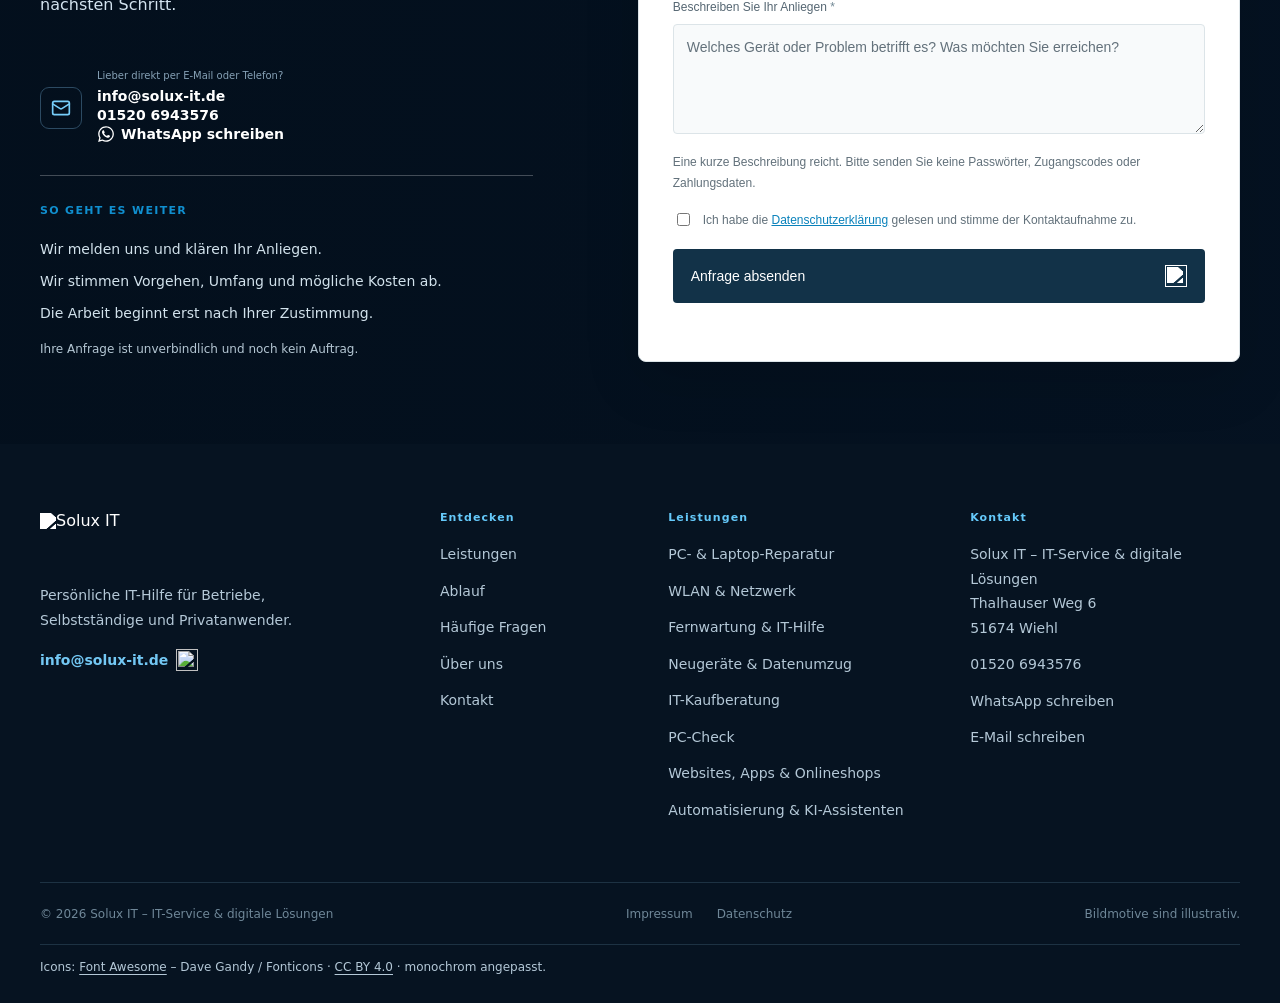
==== commit ce5374ab: "Typische Anlässe als Textzeile (pc-check-seite), Merge main Co-Authored-By: Claude Fable 5.2 <norepl" ====
--- a/index.html
+++ b/index.html
@@ -34,7 +34,7 @@
     <link rel="icon" href="favicon.ico?v=20261023" sizes="16x16 32x32 48x48 64x64">
     <link rel="apple-touch-icon" href="solux-touch-icon-20261023.png" sizes="180x180">
 
-    <link href="style.css?v=20261113-leistungen" rel="stylesheet" />
+    <link href="style.css?v=20261113-anlaesse" rel="stylesheet" />
   
 <script src="language.js?v=20261020-zuschlag-hinweis" defer></script>
 
@@ -710,7 +710,7 @@
           </div>
           <div>
             <span class="footer-label">Leistungen</span
-            ><a href="pc-laptop-reparatur.html">PC- &amp; Laptop-Reparatur</a><a href="wlan-netzwerk.html">WLAN &amp; Netzwerk</a><a href="fernwartung-it-hilfe.html">Fernwartung &amp; IT-Hilfe</a><a href="neugeraete-datenumzug.html">Neugeräte &amp; Datenumzug</a><a href="it-kaufberatung.html">IT-Kaufberatung</a><a href="websites-apps-onlineshops.html">Websites, Apps &amp; Onlineshops</a><a href="automatisierung-workflows.html">Automatisierung &amp; KI-Assistenten</a></div>
+            ><a href="pc-laptop-reparatur.html">PC- &amp; Laptop-Reparatur</a><a href="wlan-netzwerk.html">WLAN &amp; Netzwerk</a><a href="fernwartung-it-hilfe.html">Fernwartung &amp; IT-Hilfe</a><a href="neugeraete-datenumzug.html">Neugeräte &amp; Datenumzug</a><a href="it-kaufberatung.html">IT-Kaufberatung</a><a href="pc-check.html">PC-Check</a><a href="websites-apps-onlineshops.html">Websites, Apps &amp; Onlineshops</a><a href="automatisierung-workflows.html">Automatisierung &amp; KI-Assistenten</a></div>
           <div>
             <span class="footer-label">Kontakt</span>
             <p>
--- a/style.css
+++ b/style.css
@@ -3166,8 +3166,9 @@
 .ax-demo .ax-art{max-width:760px;margin-inline:auto}
 /* Typische Anlässe, Einsatzgebiet, PC-Check-Hinweis */
 .occasion-label{margin:18px 0 8px;font-size:12px;font-weight:600;letter-spacing:.1em;text-transform:uppercase;color:#087fa7}
-.occasion-chips{list-style:none;margin:0 0 6px;padding:0;display:flex;flex-wrap:wrap;gap:8px}
-.occasion-chips li{font-size:14px;line-height:1.3;padding:7px 12px;border-radius:999px;background:#eef5f9;border:1px solid #d6e6ee;color:#102337}
+.occasion-chips{list-style:none;margin:0 0 10px;padding:0;font-size:15px;line-height:1.75;color:#102337}
+.occasion-chips li{display:inline-block}
+.occasion-chips li:not(:last-child)::after{content:"\00b7";margin:0 .55em;color:#087fa7;font-weight:700}
 .service-rate .service-area{margin:8px 0 0;font-size:14px;color:#526677}
 .service-rate .pccheck-hint{margin:10px 0 0;font-size:14px}
 .service-rate .pccheck-hint a{color:#087fa7;font-weight:600}
@@ -3180,5 +3181,5 @@
   .related-grid .service-card-content h3{font-size:15px}
   .related-grid .service-card-content p{display:none}
   .related-grid .service-card-link{font-size:13px}
-  .occasion-chips li{font-size:13px;padding:6px 10px}
-}
+  .occasion-chips{font-size:14px}
+}
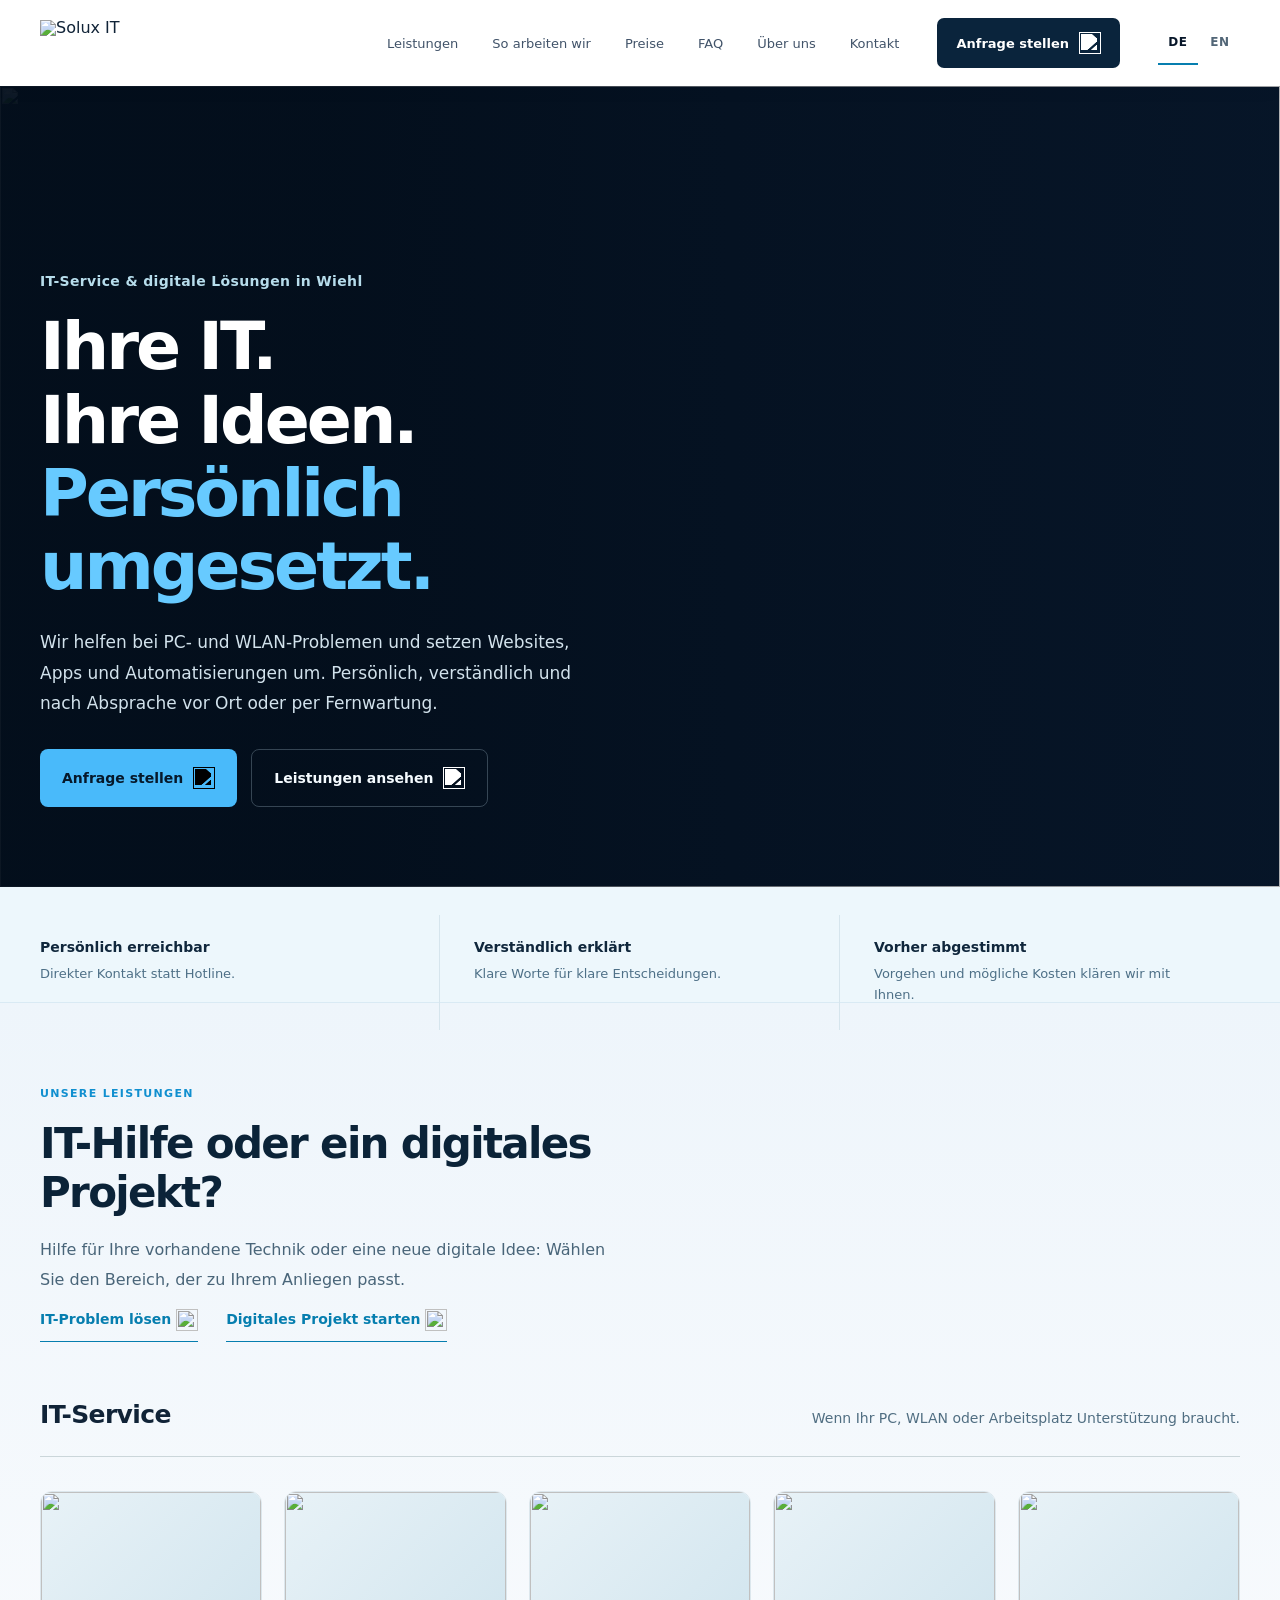
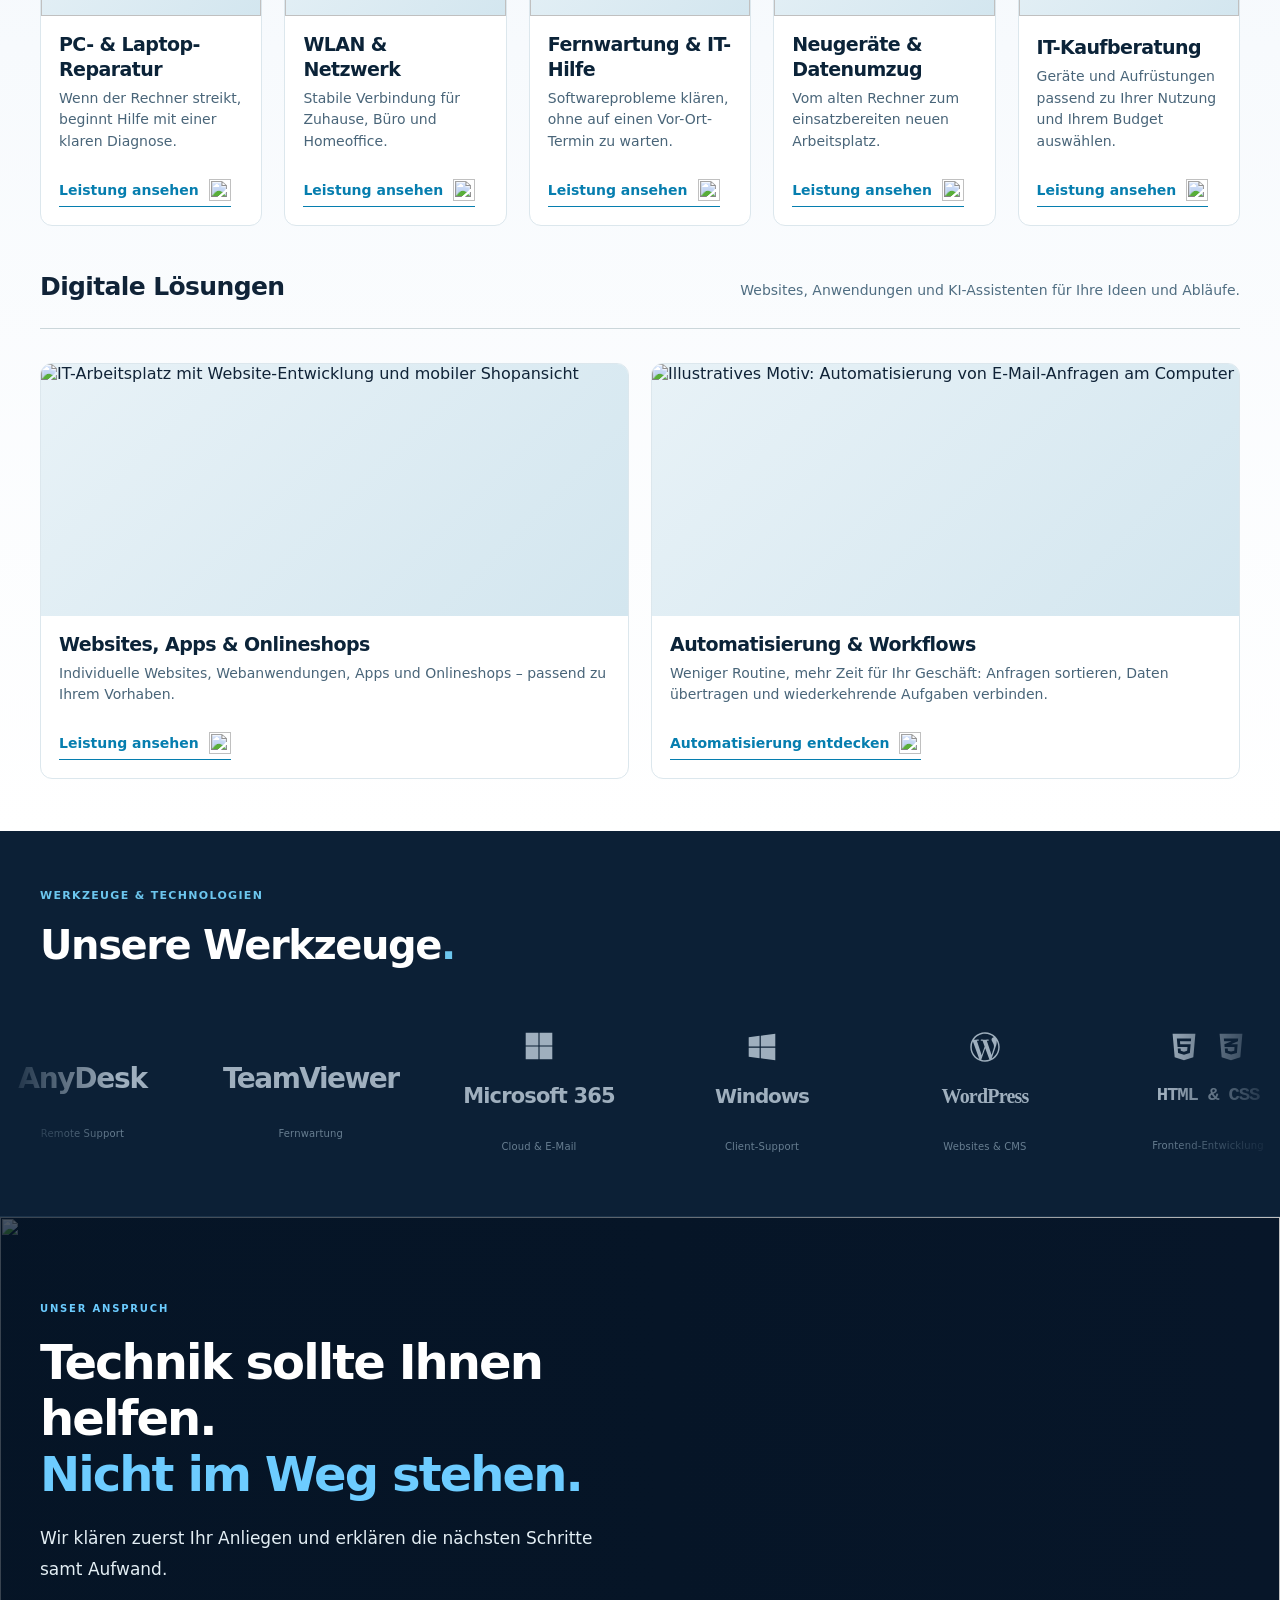
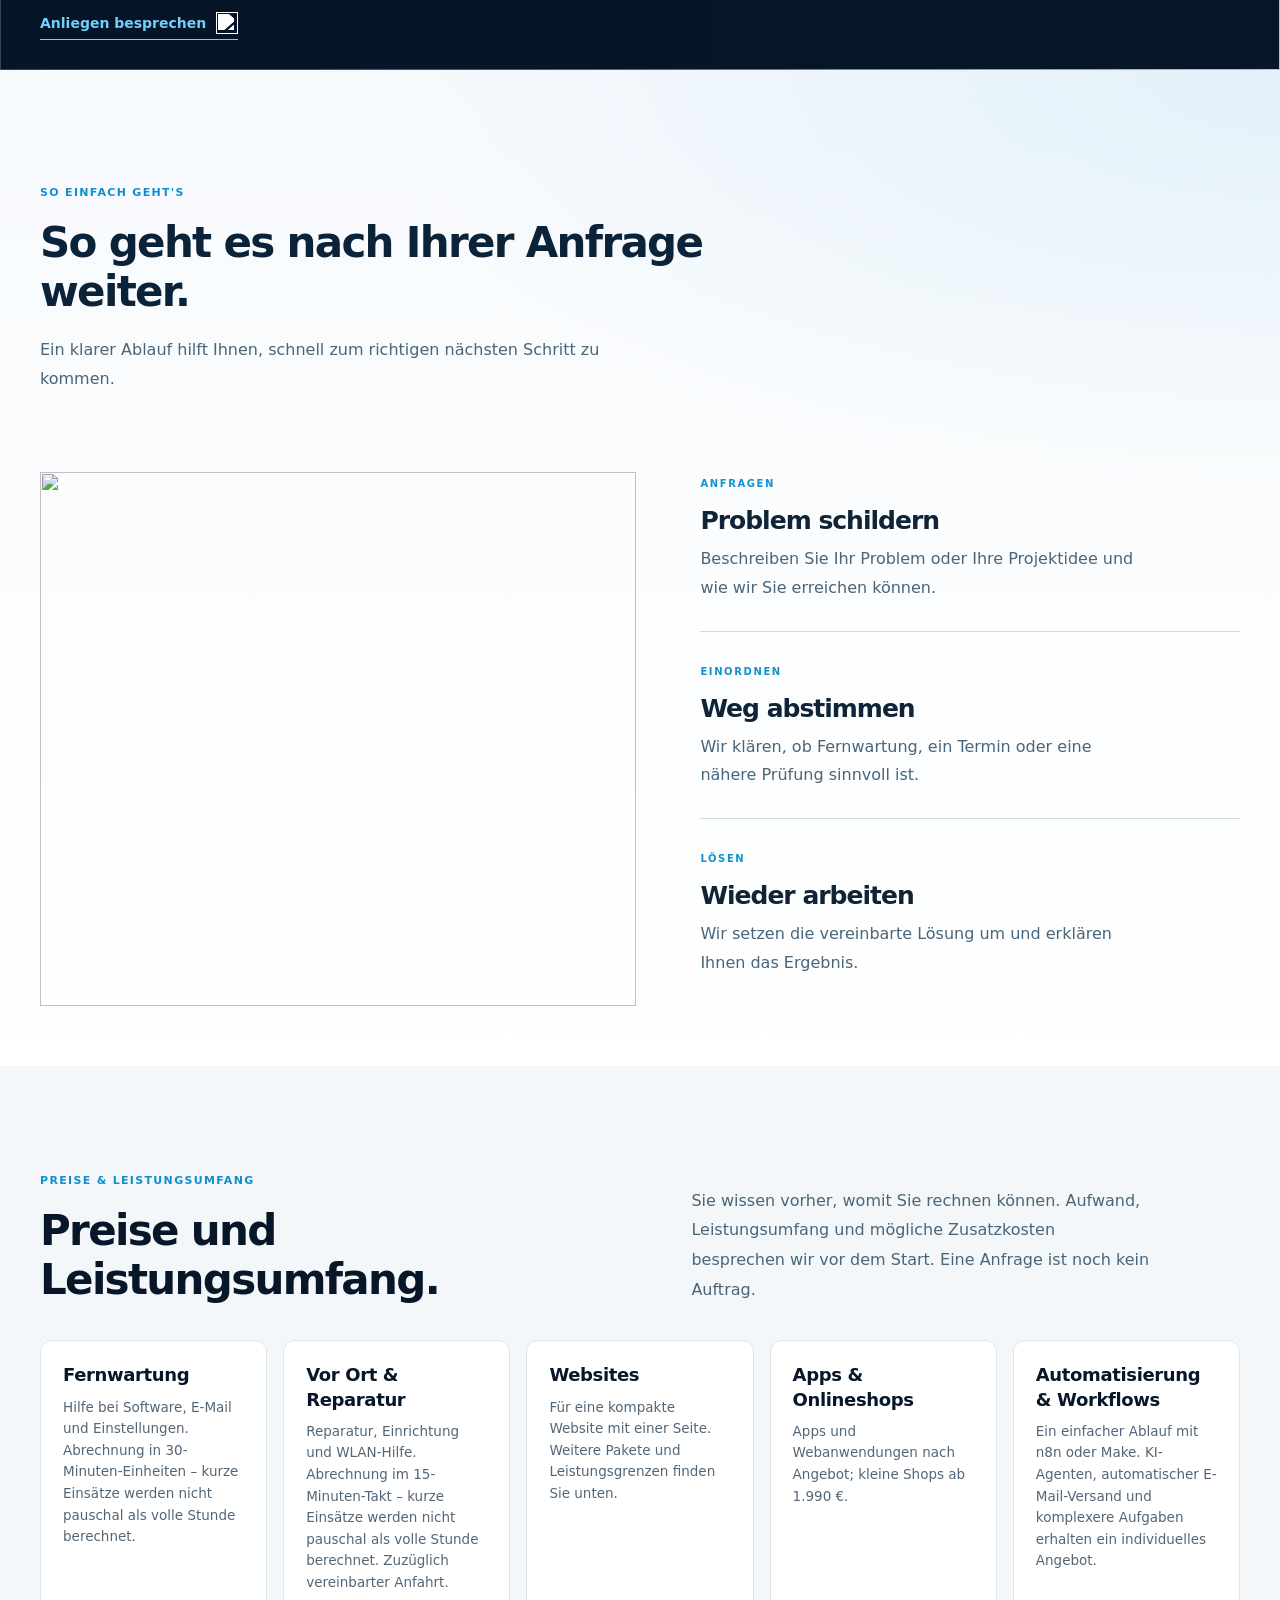
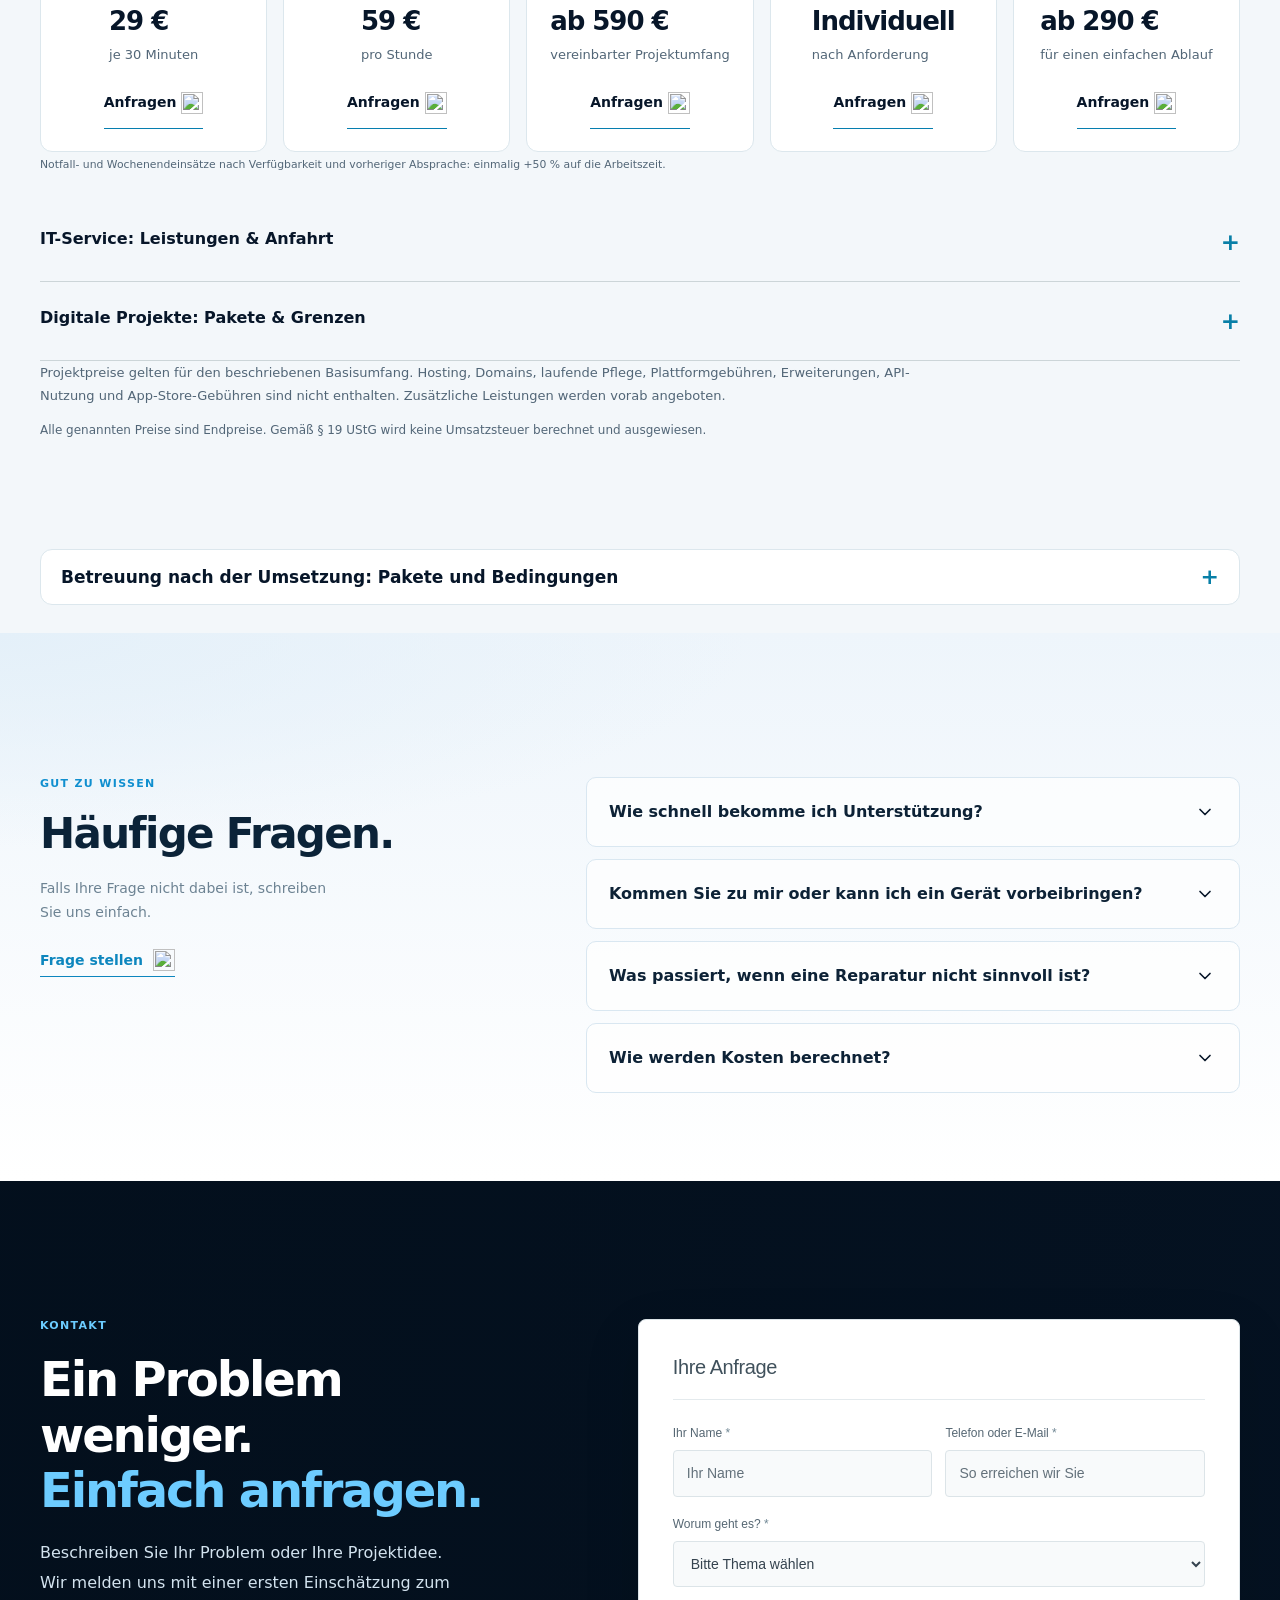
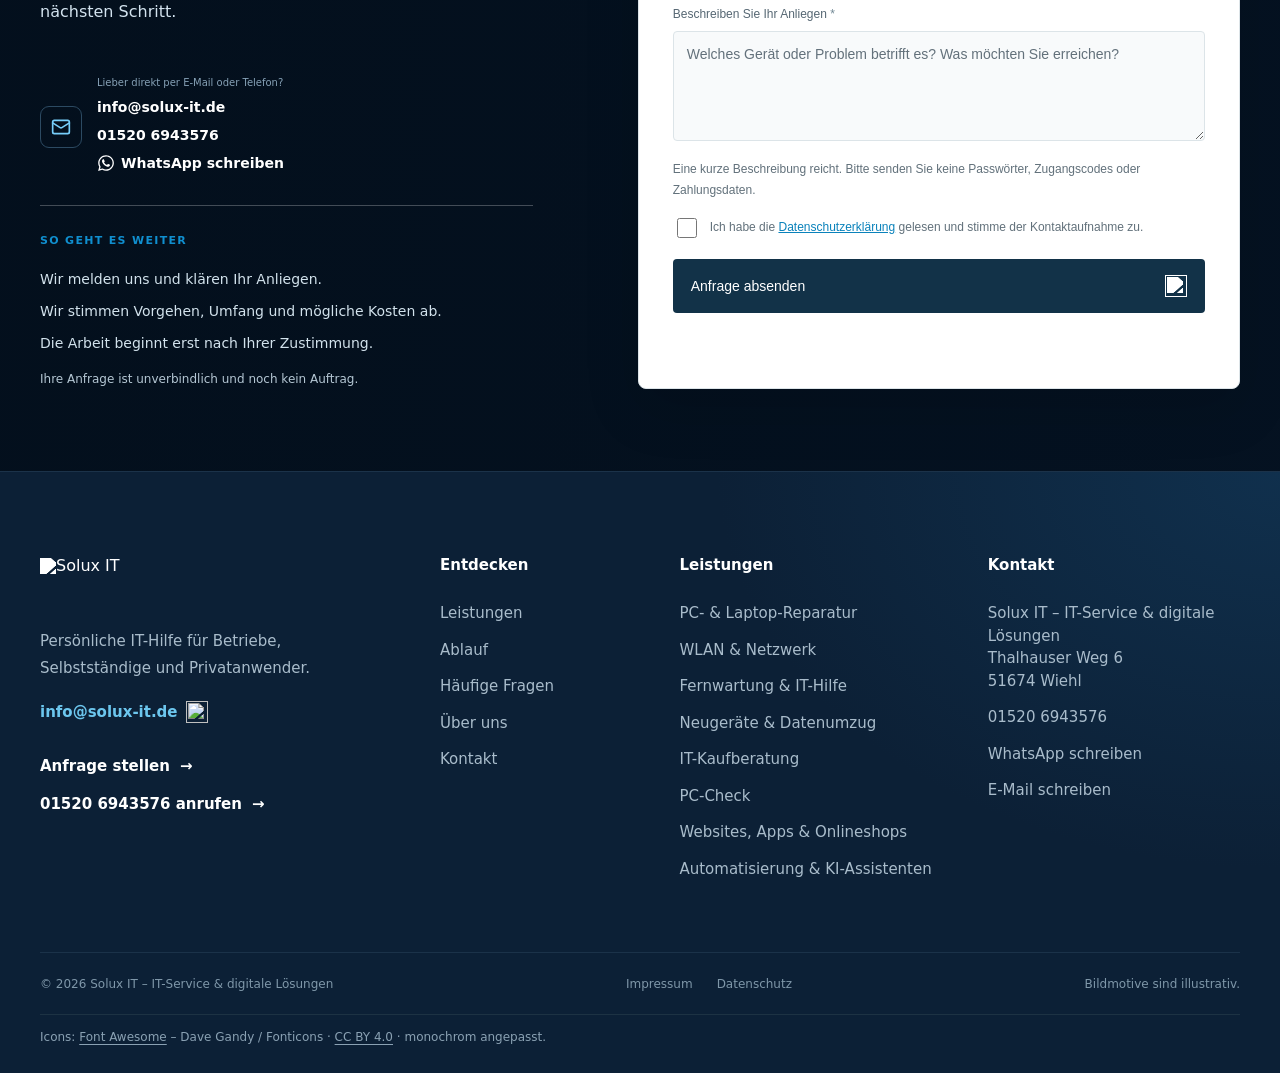
==== commit 6bb0630f: "Zwei-Ton: helle Verlaufsflächen und zwei Stufen Nachtblau - Leistungen, Ablauf, FAQ mit weichem Hell" ====
--- a/index.html
+++ b/index.html
@@ -700,6 +700,7 @@
             <a class="footer-mail" href="mailto:info@solux-it.de"
               >info@solux-it.de
               <img class="button-image-icon" src="icon-anfrage.svg" width="22" height="22" alt="" aria-hidden="true" decoding="async"></a>
+            <div class="footer-cta"><a href="index.html#kontakt">Anfrage stellen <span aria-hidden="true">→</span></a><a href="tel:+4915206943576">01520 6943576 anrufen <span aria-hidden="true">→</span></a></div>
           </div>
           <div>
             <span class="footer-label">Entdecken</span
--- a/style.css
+++ b/style.css
@@ -3183,3 +3183,71 @@
   .related-grid .service-card-link{font-size:13px}
   .occasion-chips{font-size:14px}
 }
+/* Tippflächen mindestens 24 px (WCAG 2.5.8): Kontaktblock, Datenschutz-Haken, Footer */
+.contact-side-note div>a{display:flex;align-items:center;min-height:28px;margin-top:0}
+.contact-side-note .enquiry-whatsapp{gap:6px}
+.check-label input{flex:none;width:20px;height:20px;margin-top:0}
+.footer-mail{display:inline-flex;align-items:center;min-height:28px}
+.footer-bottom div a{display:inline-flex;align-items:center;min-height:28px}
+
+/* ==========================================================================
+   Zwei-Ton (Entwurf, Branch zwei-ton): helle Abschnitte mit weichem Blauverlauf,
+   dunkle Abschnitte in zwei Stufen Nachtblau. Nur Farben/Flächen, keine neuen Formen.
+   ========================================================================== */
+:root{
+  --tt-hell:#eef5fb;           /* heller Ton, oben im Verlauf */
+  --tt-hell-2:#f7fafd;         /* heller Ton, Mitte */
+  --tt-dunkel:#071629;         /* dunkler Ton 1 (Grund) */
+  --tt-dunkel-2:#0c2036;       /* dunkler Ton 2 (Band, eine Stufe heller) */
+  --tt-dunkel-linie:#1b3249;
+  --tt-text-hell:#e9f1f7;      /* gebrochenes Weiß gegen Überstrahlen */
+  --tt-text-gedämpft:#a9bccb;
+  --tt-akzent-hell:#6cc6ee;
+}
+/* Helle Abschnitte: Verlauf von Hellblau nach Weiß */
+body.site-refined .services-section,
+body.site-refined #leistungen.services-section{background:linear-gradient(180deg,var(--tt-hell) 0%,var(--tt-hell-2) 45%,#fff 100%)}
+body.site-refined .process-section{background:radial-gradient(120% 70% at 100% 0%,#e3f0f9 0%,transparent 60%),linear-gradient(180deg,var(--tt-hell-2),#fff)}
+body.site-refined .faq-section{background:radial-gradient(90% 60% at 0% 0%,#e4f0f9 0%,transparent 65%),linear-gradient(180deg,var(--tt-hell) 0%,#fff 100%)}
+body.site-refined .price-editorial{background:#f3f7fa}
+body.site-refined .care-section{background:#f3f7fa;border-top:0}
+
+/* Dunkles Band: Werkzeuge (Stufe 2) direkt vor dem Anspruch (Stufe 1) */
+body.site-refined .tech-stack{background:var(--tt-dunkel-2);border-top:0;border-bottom:1px solid var(--tt-dunkel-linie);color:var(--tt-text-hell)}
+body.site-refined .tech-stack h2{color:#fff}
+body.site-refined .tech-stack h2>span{color:var(--tt-akzent-hell)}
+body.site-refined .tech-stack .eyebrow{color:var(--tt-akzent-hell)}
+body.site-refined .tech-brand,body.site-refined .tech-logo-row{color:#c9d8e4}
+body.site-refined .tech-brand{opacity:.78;transition:opacity .25s ease}
+body.site-refined .tech-brand:hover{opacity:1}
+body.site-refined .tech-brand:hover .tech-wordmark,body.site-refined .tech-brand:hover .tech-logo-row{color:#fff}
+body.site-refined .tech-category,body.site-refined .tech-maker{color:#8299ab}
+body.site-refined .tech-viewport{mask-image:linear-gradient(90deg,transparent,#000 9%,#000 91%,transparent)}
+body.site-refined .statement-section{background:var(--tt-dunkel)}
+
+/* FAQ: jede Frage als eigene, ruhige Fläche; offene Frage wird weiß */
+body.site-refined .faq-list{border-top:0;display:grid;gap:12px}
+body.site-refined .faq-item{border:1px solid #d9e7f1;border-radius:10px;background:#ffffffb3;transition:background-color .2s ease,border-color .2s ease,box-shadow .2s ease}
+body.site-refined .faq-item summary{min-height:68px;padding:0 22px;font-size:16px;font-weight:600;color:#0d2236}
+body.site-refined .faq-item:hover{border-color:#bcd6e7}
+body.site-refined .faq-item[open]{background:#fff;border-color:#cfe1ed;box-shadow:inset 0 -2px 0 var(--tt-dunkel),0 10px 26px #0716290d}
+body.site-refined .faq-item>p{margin:0 22px 22px;font-size:15px;color:#4f6577}
+body.site-refined .faq-chevron{color:var(--tt-dunkel)}
+
+/* Kontakt und Footer: ein durchgehender dunkler Block, Footer eine Stufe heller */
+body.site-refined .site-footer{background:radial-gradient(80% 120% at 100% 0%,#10304d 0%,transparent 55%),var(--tt-dunkel-2);color:var(--tt-text-hell);padding-top:84px;border-top:1px solid var(--tt-dunkel-linie)}
+body.site-refined .footer-top{gap:56px;padding-bottom:72px}
+body.site-refined .footer-label{font-size:15px;font-weight:650;letter-spacing:0;text-transform:none;color:#fff;margin-bottom:14px}
+body.site-refined .footer-top>div:not(:first-child){gap:14px}
+body.site-refined .footer-top>div:not(:first-child) a,body.site-refined .footer-top>div:not(:first-child) p{font-size:15px;line-height:1.5;color:var(--tt-text-gedämpft)}
+body.site-refined .footer-top>div:not(:first-child) a:hover{color:#fff}
+body.site-refined .footer-intro p{font-size:15px;color:var(--tt-text-gedämpft);max-width:300px}
+body.site-refined .footer-mail{font-size:15px;font-weight:600;color:var(--tt-akzent-hell)}
+body.site-refined .footer-cta{display:flex;flex-direction:column;align-items:flex-start;gap:10px;margin-top:26px}
+body.site-refined .footer-cta a{display:inline-flex;align-items:center;gap:10px;min-height:28px;font-size:15px;font-weight:650;color:#fff}
+body.site-refined .footer-cta a span{transition:transform .2s ease}
+body.site-refined .footer-cta a:hover span{transform:translateX(4px)}
+body.site-refined .footer-bottom{border-top-color:var(--tt-dunkel-linie);font-size:12px;color:#7f97a9}
+body.site-refined .tech-source-footer p{color:#8aa1b3}
+@media(max-width:650px){body.site-refined .faq-item summary{padding:0 16px;font-size:15px}body.site-refined .faq-item>p{margin:0 16px 18px}body.site-refined .footer-label{font-size:14px}body.site-refined .footer-top>div:not(:first-child) a,body.site-refined .footer-top>div:not(:first-child) p,body.site-refined .footer-intro p{font-size:14px}}
+@media(prefers-reduced-motion:reduce){body.site-refined .faq-item,body.site-refined .tech-brand,body.site-refined .footer-cta a span{transition:none}}
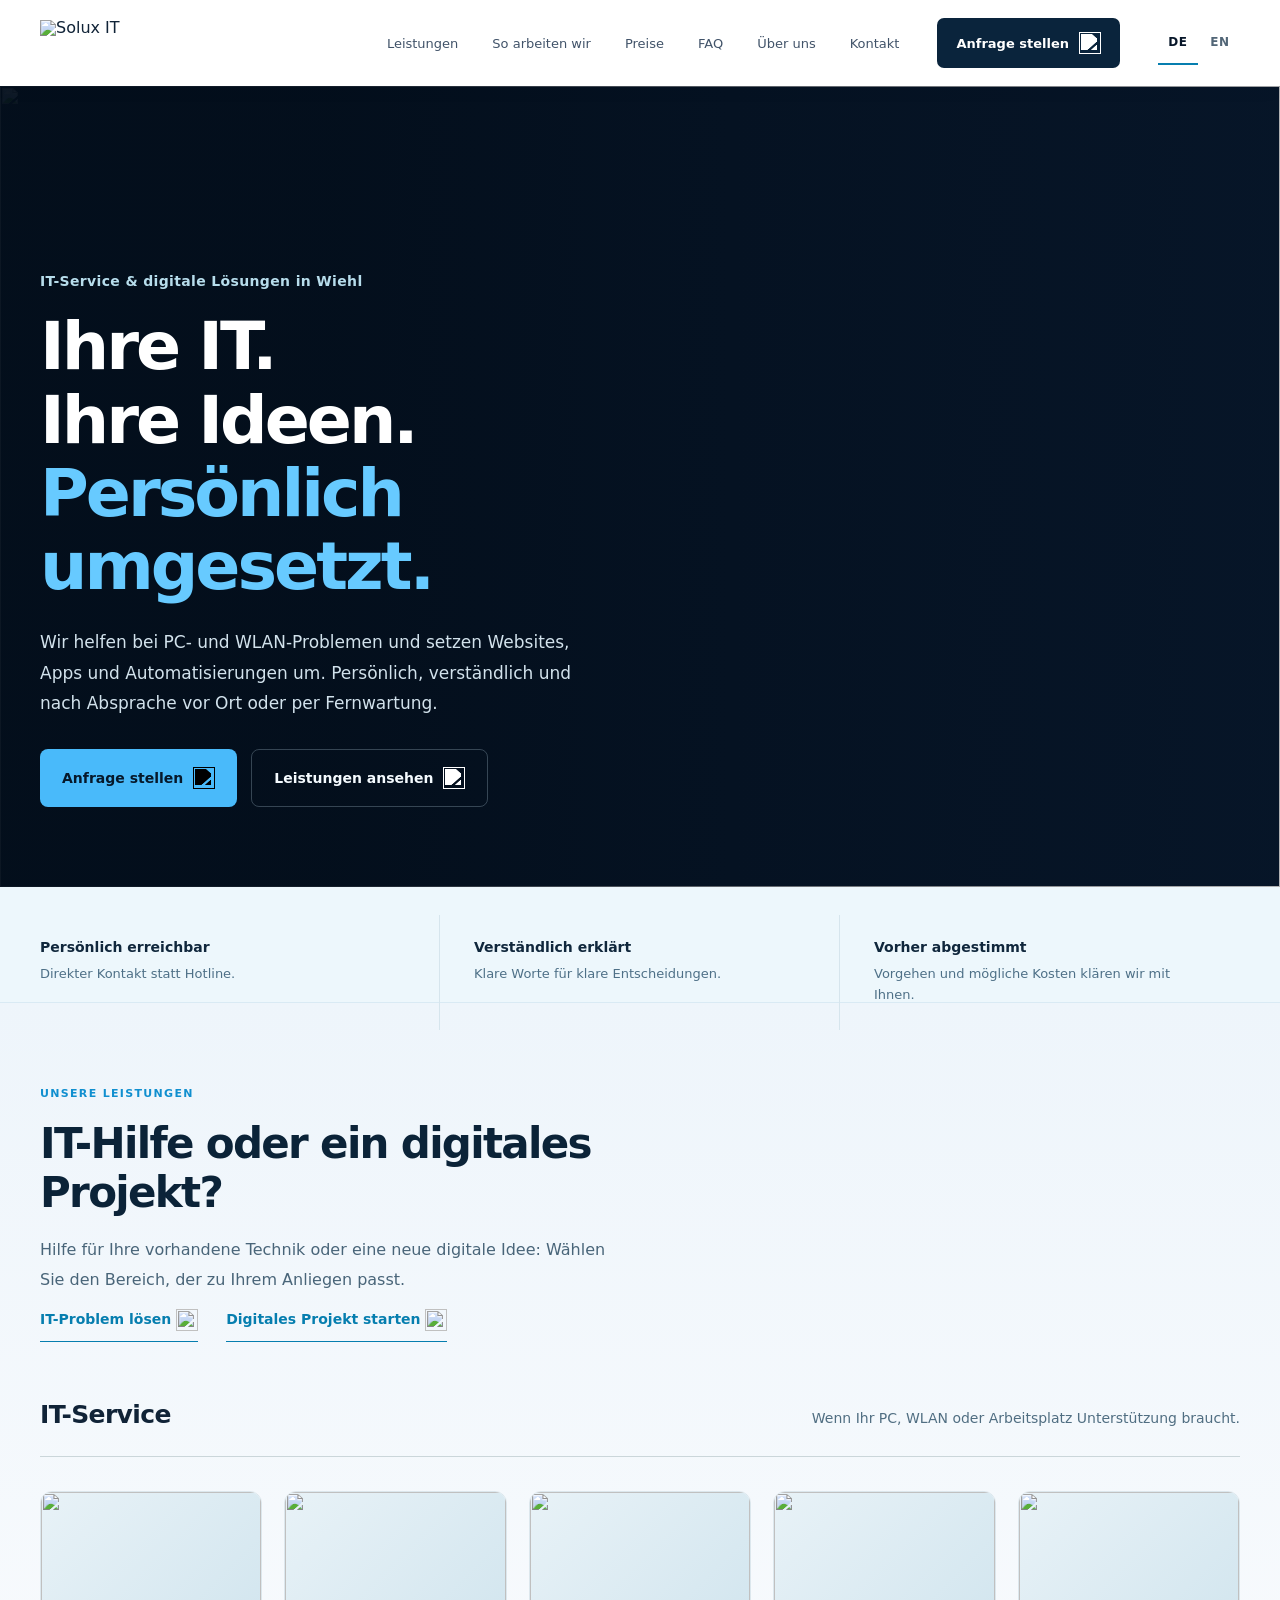
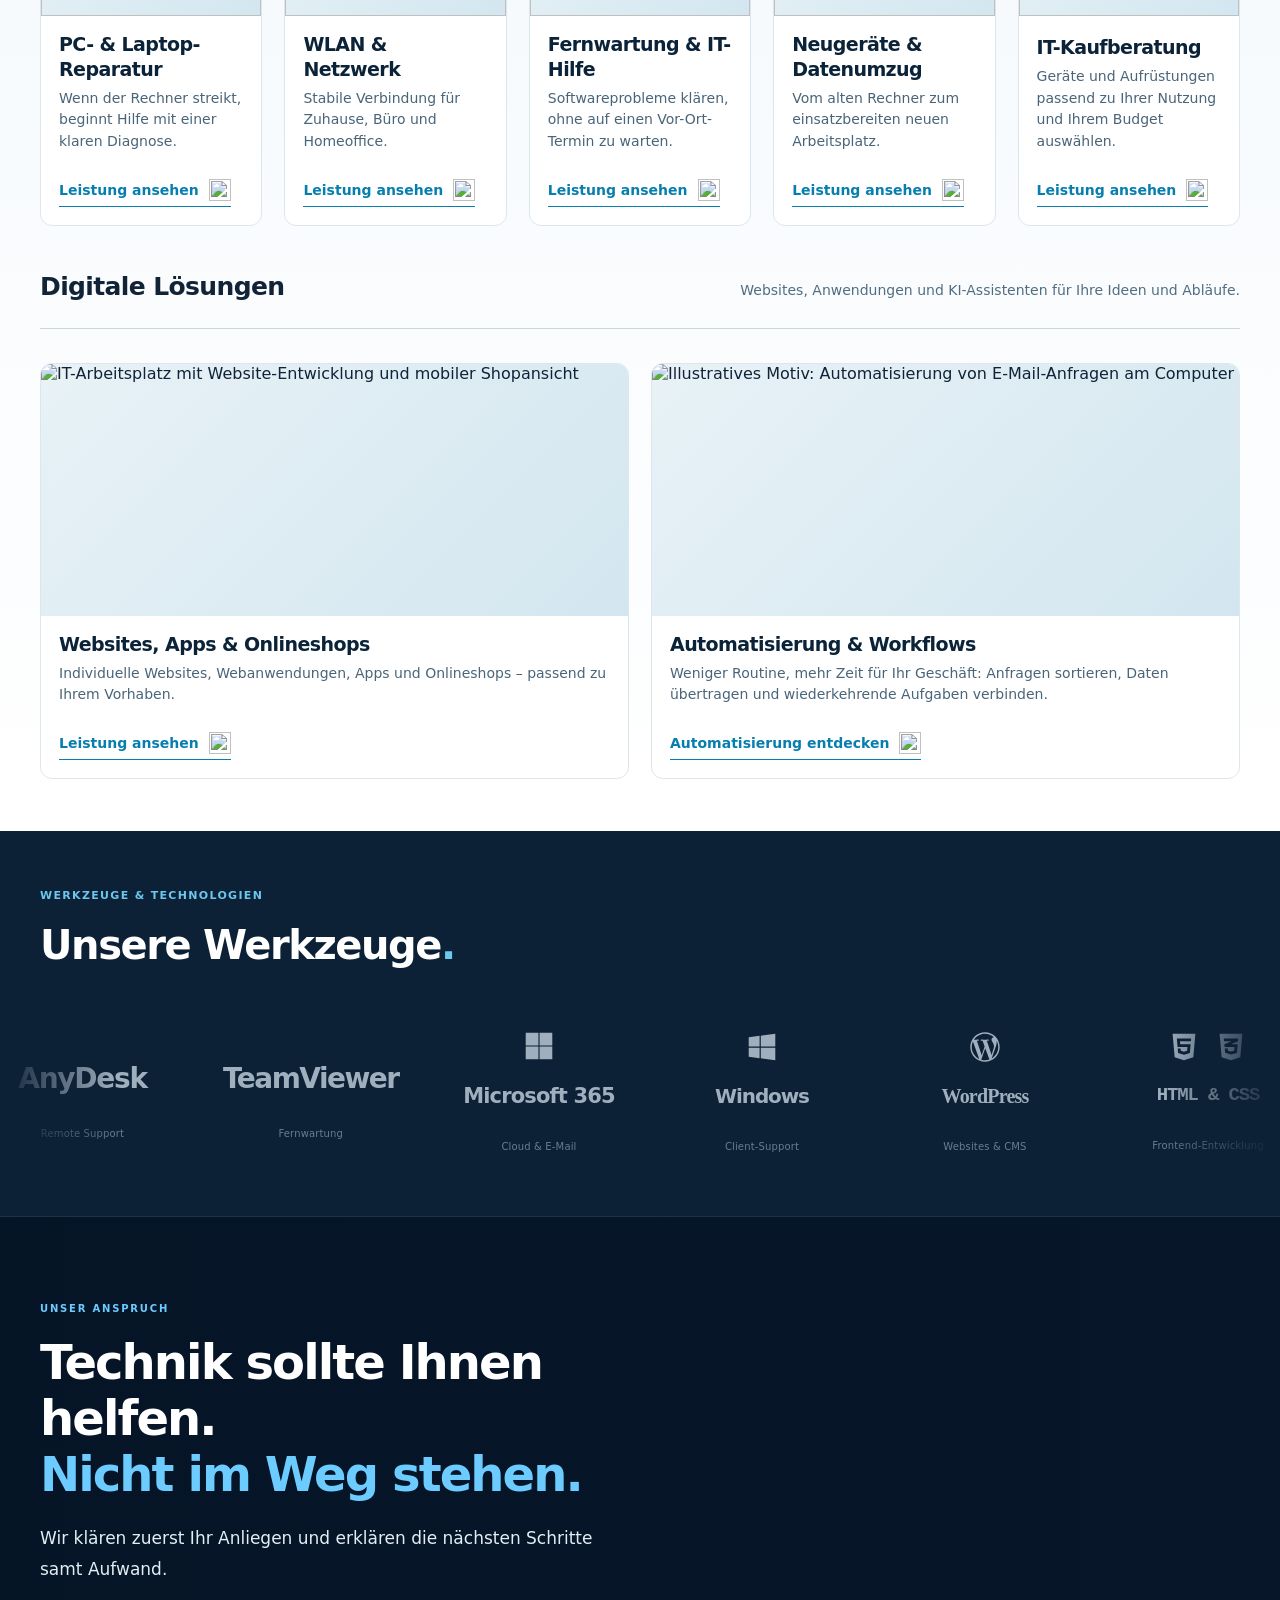
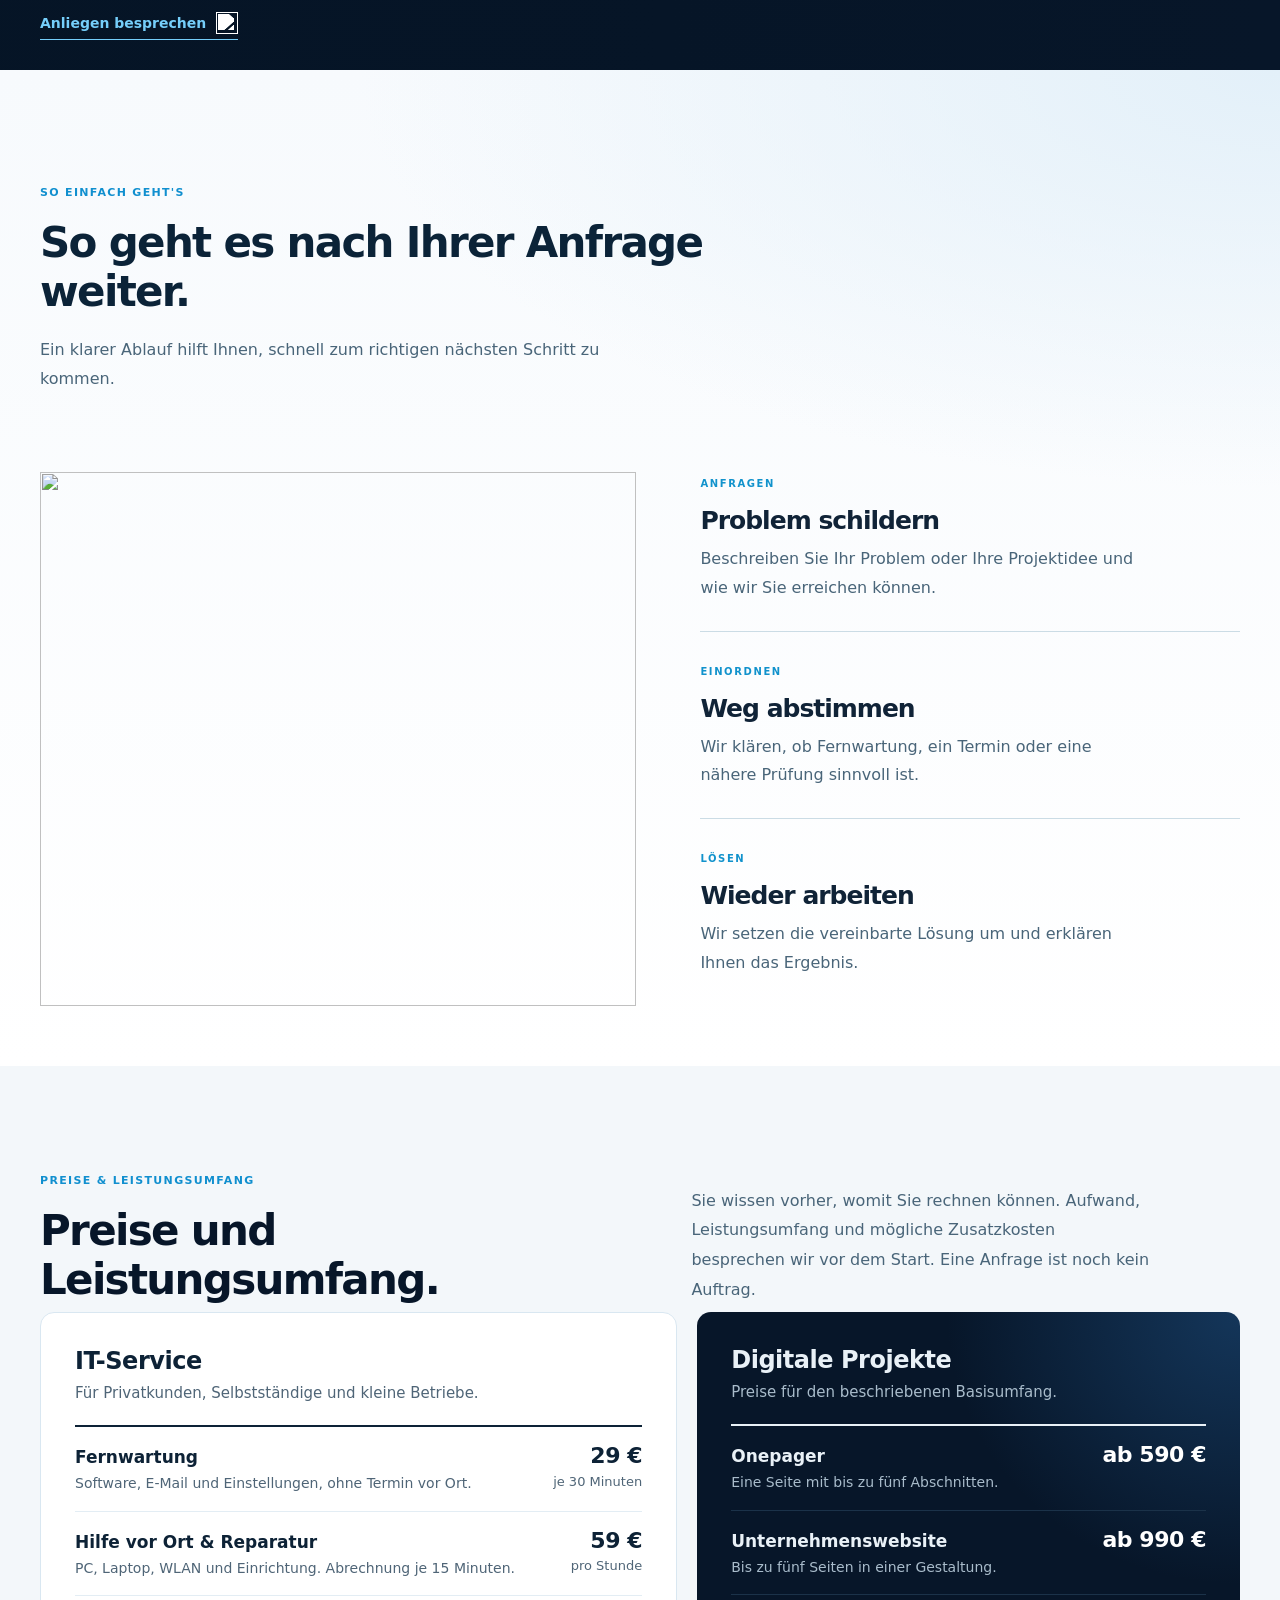
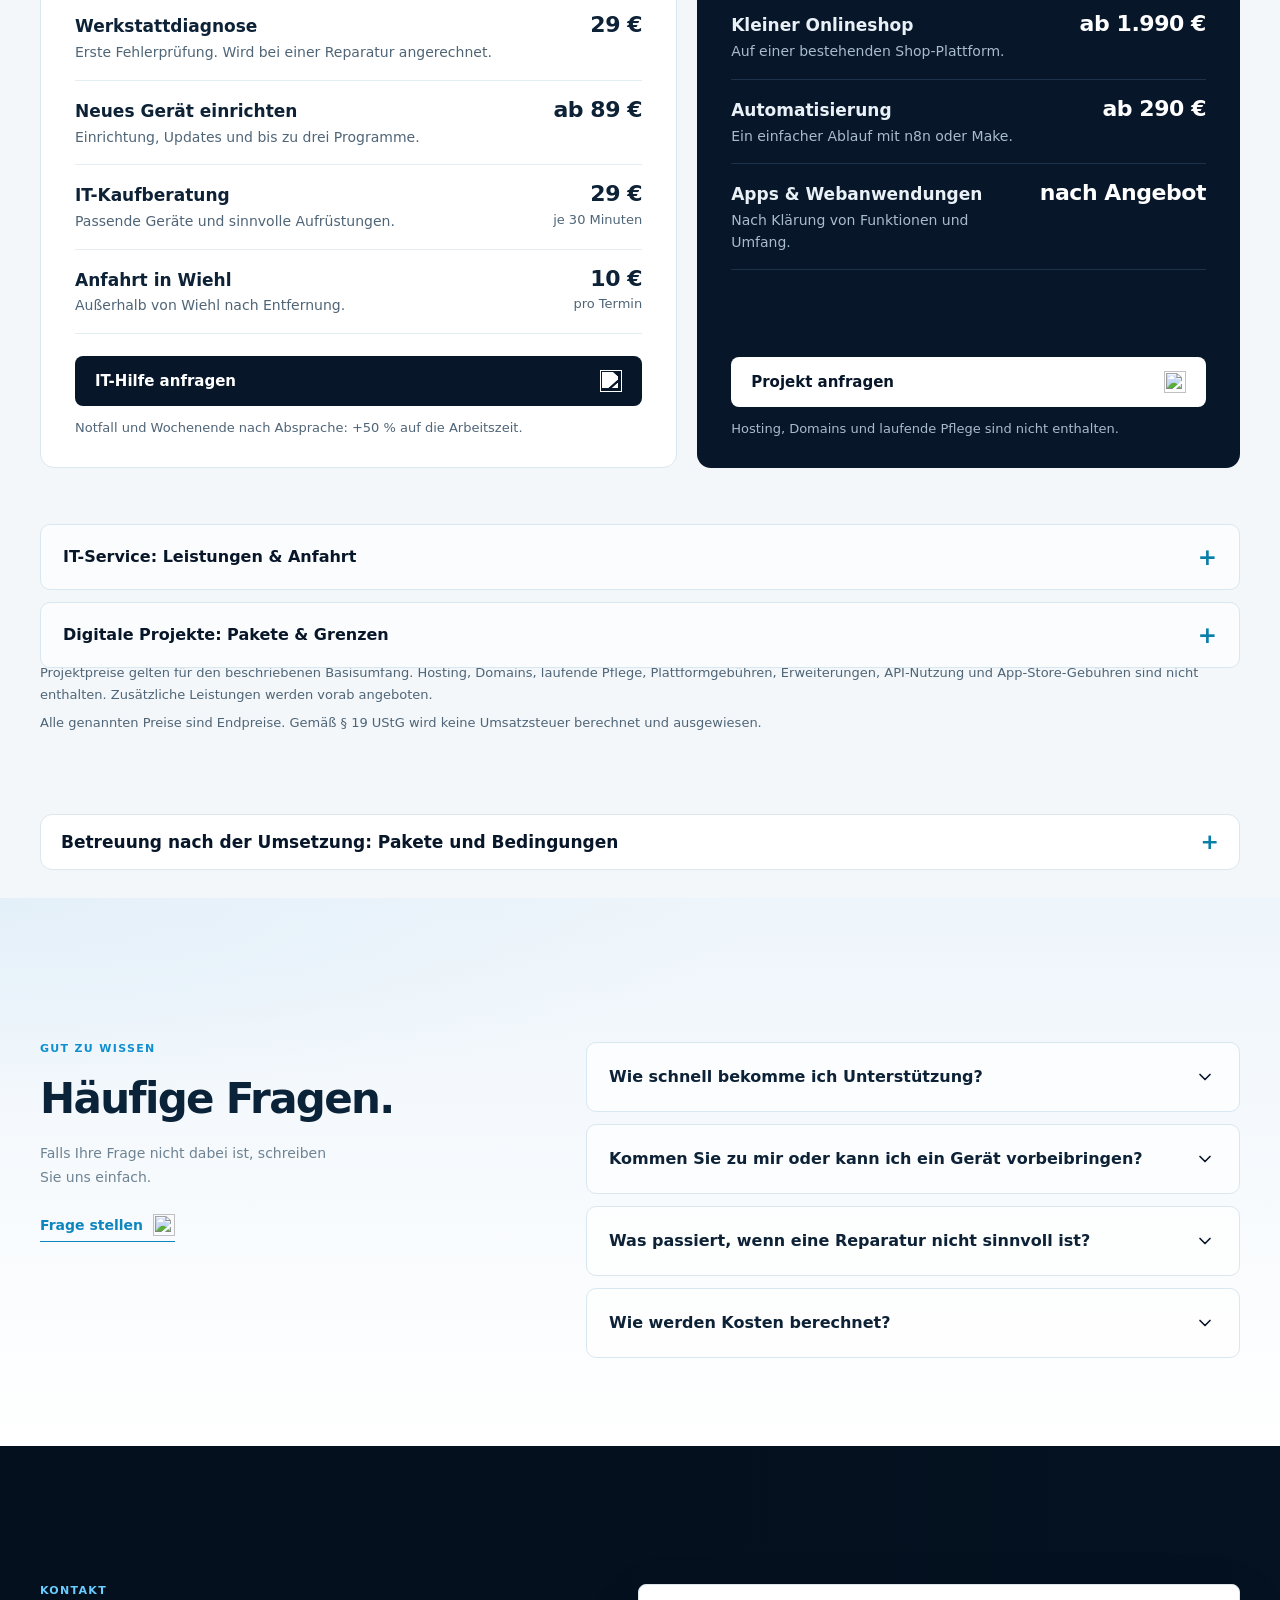
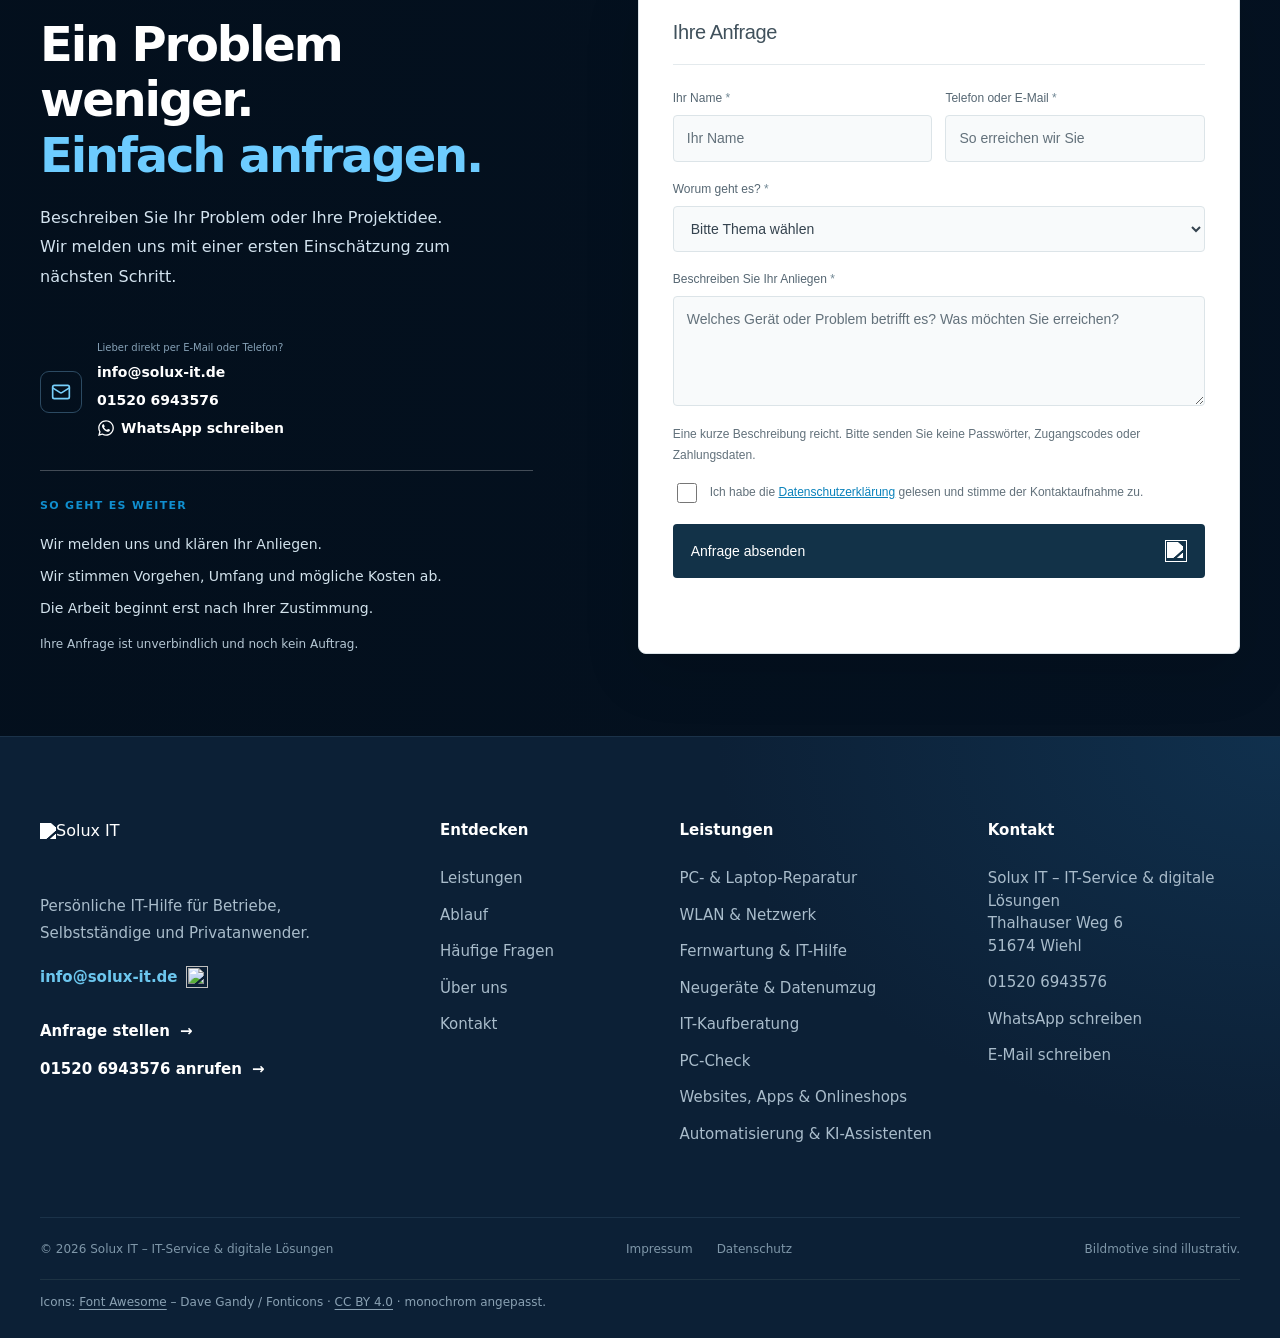
==== commit c738a5ac: "Preise als Zwei-Ton-Preisliste - Fünf Textkarten ersetzt durch zwei Preislisten: IT-Service hell,   " ====
--- a/index.html
+++ b/index.html
@@ -34,9 +34,9 @@
     <link rel="icon" href="favicon.ico?v=20261023" sizes="16x16 32x32 48x48 64x64">
     <link rel="apple-touch-icon" href="solux-touch-icon-20261023.png" sizes="180x180">
 
-    <link href="style.css?v=20261113-anlaesse" rel="stylesheet" />
+    <link href="style.css?v=20261123-preisliste" rel="stylesheet" />
   
-<script src="language.js?v=20261020-zuschlag-hinweis" defer></script>
+<script src="language.js?v=20261123-preisliste" defer></script>
 
     <meta property="og:image" content="https://solux-it.de/solux-linkvorschau-20261023.jpg">
     <meta property="og:image:secure_url" content="https://solux-it.de/solux-linkvorschau-20261023.jpg">
@@ -438,7 +438,7 @@
             </div>
           </div>
         </section>
-        <section class="price-section price-editorial" id="preise" aria-labelledby="price-heading"><div class="container"><div class="price-intro"><div><span class="eyebrow">PREISE &amp; LEISTUNGSUMFANG</span><h2 id="price-heading">Preise und Leistungsumfang.</h2></div><p>Sie wissen vorher, womit Sie rechnen können. Aufwand, Leistungsumfang und mögliche Zusatzkosten besprechen wir vor dem Start. Eine Anfrage ist noch kein Auftrag.</p></div><div class="rate-ledger"><div class="rate-row"><div><h3>Fernwartung</h3><p>Hilfe bei Software, E-Mail und Einstellungen. Abrechnung in 30-Minuten-Einheiten – kurze Einsätze werden nicht pauschal als volle Stunde berechnet.</p></div><div class="rate-amount"><strong>29 €</strong><span>je 30 Minuten</span></div><a class="rate-request" href="#kontakt" data-enquiry="Fernwartung">Anfragen <img class="button-image-icon" src="icon-anfrage.svg" width="22" height="22" alt="" aria-hidden="true" decoding="async"></a></div><div class="rate-row"><div><h3>Vor Ort &amp; Reparatur</h3><p>Reparatur, Einrichtung und WLAN-Hilfe. Abrechnung im 15-Minuten-Takt – kurze Einsätze werden nicht pauschal als volle Stunde berechnet. Zuzüglich vereinbarter Anfahrt.</p></div><div class="rate-amount"><strong>59 €</strong><span>pro Stunde</span></div><a class="rate-request" href="#kontakt" data-enquiry="PC/Laptop Reparatur">Anfragen <img class="button-image-icon" src="icon-anfrage.svg" width="22" height="22" alt="" aria-hidden="true" decoding="async"></a></div><div class="rate-row"><div><h3>Websites</h3><p>Für eine kompakte Website mit einer Seite. Weitere Pakete und Leistungsgrenzen finden Sie unten.</p></div><div class="rate-amount"><strong>ab 590 €</strong><span>vereinbarter Projektumfang</span></div><a class="rate-request" href="#kontakt" data-enquiry="Websites, Webanwendungen, Apps &amp; Onlineshops">Anfragen <img class="button-image-icon" src="icon-anfrage.svg" width="22" height="22" alt="" aria-hidden="true" decoding="async"></a></div><div class="rate-row"><div><h3>Apps &amp; Onlineshops</h3><p>Apps und Webanwendungen nach Angebot; kleine Shops ab 1.990 €.</p></div><div class="rate-amount"><strong>Individuell</strong><span>nach Anforderung</span></div><a class="rate-request" href="#kontakt" data-enquiry="Websites, Webanwendungen, Apps &amp; Onlineshops">Anfragen <img class="button-image-icon" src="icon-anfrage.svg" width="22" height="22" alt="" aria-hidden="true" decoding="async"></a></div><div class="rate-row"><div><h3>Automatisierung &amp; Workflows</h3><p>Ein einfacher Ablauf mit n8n oder Make. KI-Agenten, automatischer E-Mail-Versand und komplexere Aufgaben erhalten ein individuelles Angebot.</p></div><div class="rate-amount"><strong>ab 290 €</strong><span>für einen einfachen Ablauf</span></div><a class="rate-request" href="#kontakt" data-enquiry="Automatisierung">Anfragen <img class="button-image-icon" src="icon-anfrage.svg" width="22" height="22" alt="" aria-hidden="true" decoding="async"></a></div></div><p class="rate-shared-note"><small>Notfall- und Wochenendeinsätze nach Verfügbarkeit und vorheriger Absprache: einmalig +50 % auf die Arbeitszeit.</small></p><details class="rate-details"><summary>IT-Service: Leistungen &amp; Anfahrt<span aria-hidden="true">+</span></summary><div class="rate-detail-list"><div><h3>Werkstattdiagnose · 29 €</h3><p>Erste Fehlerprüfung nach Absprache. Bei beauftragter Reparatur wird die Diagnosepauschale angerechnet. Sie fällt auch an, wenn eine Reparatur nicht möglich oder nicht wirtschaftlich ist; weitergehende Prüfungen stimmen wir vorher ab.</p></div><div><h3>WLAN &amp; Router · 59 € / Stunde</h3><p>Einrichtung und Fehlersuche im 15-Minuten-Takt. Router, Repeater und weitere Hardware sind nicht enthalten.</p></div><div><h3>Neugeräte einrichten · ab 89 €</h3><p>Basiseinrichtung eines funktionsfähigen PCs oder Laptops: vorhandenes Betriebssystem einrichten, Updates und bis zu drei Standardprogramme installieren. Datenumzug, Neuinstallation, Lizenzen und zusätzliche Geräte werden separat angeboten.</p></div><div><h3>Datenumzug · nach Prüfung</h3><p>Der Preis richtet sich nach Datenmenge, Zustand der Geräte und gewünschtem Umfang. Sie erhalten vor dem Start eine Einschätzung. Keine Datenrettung oder Datensicherung als eigenständige Leistung.</p></div><div><h3>IT-Kaufberatung · 29 € / 30 Minuten</h3><p>Beratung zu passenden Geräten und sinnvollen Aufrüstungen. Abrechnung in 30-Minuten-Einheiten.</p></div><div><h3>Anfahrt · Wiehl 10 €</h3><p>Pauschale pro vereinbartem Vor-Ort-Termin innerhalb von Wiehl. Außerhalb von Wiehl stimmen wir die Anfahrt abhängig von der Entfernung vorher ab. Ersatzteile, Softwarelizenzen und zusätzliche Arbeiten werden gesondert vereinbart.</p></div></div></details><details class="rate-details"><summary>Digitale Projekte: Pakete &amp; Grenzen<span aria-hidden="true">+</span></summary><div class="rate-detail-list"><div><h3>Onepager · ab 590 €</h3><p>Eine responsive Seite mit bis zu fünf Inhaltsabschnitten, einem Gestaltungsentwurf und zwei gebündelten Korrekturrunden. Sie liefern fertige Texte, Bilder und rechtliche Inhalte. Keine individuellen Schnittstellen oder Anwendungsfunktionen.</p></div><div><h3>Unternehmenswebsite · ab 990 €</h3><p>Bis zu fünf Seiten auf einer gemeinsamen Gestaltung, responsive Umsetzung, ein Entwurf und zwei gebündelte Korrekturrunden. Inhalte werden von Ihnen bereitgestellt; zusätzliche Seiten und Funktionen werden separat vereinbart.</p></div><div><h3>Kleiner Onlineshop · ab 1.990 €</h3><p>Einrichtung auf einer bestehenden Shop-Plattform mit Standard-Design, bis zu fünf gelieferten Produkten und jeweils einer unterstützten Zahlungs- und Versandoption. Zwei gebündelte Korrekturrunden. Keine individuelle Warenwirtschaft oder Sonderentwicklung.</p></div><div><h3>n8n &amp; Make · ab 290 €</h3><p>Ein einfacher Workflow zwischen zwei bestehenden Diensten: ein Auslöser, bis zu drei Verarbeitungsschritte und ein gemeinsam geprüfter Testfall. Zugänge werden von Ihnen bereitgestellt; komplexe Logik und individuelle Schnittstellen nach Angebot.</p></div><div><h3>Apps &amp; Webanwendungen · individuelles Angebot</h3><p>Zuerst klären wir Funktionen, Nutzer, Plattformen und Datenverarbeitung. Danach erhalten Sie ein Angebot mit definiertem Umfang und Meilensteinen.</p></div></div></details><p>Projektpreise gelten für den beschriebenen Basisumfang. Hosting, Domains, laufende Pflege, Plattformgebühren, Erweiterungen, API-Nutzung und App-Store-Gebühren sind nicht enthalten. Zusätzliche Leistungen werden vorab angeboten.</p><p class="rate-tax">Alle genannten Preise sind Endpreise. Gemäß § 19 UStG wird keine Umsatzsteuer berechnet und ausgewiesen.</p></div></section>
+        <section class="price-section price-editorial" id="preise" aria-labelledby="price-heading"><div class="container"><div class="price-intro"><div><span class="eyebrow">PREISE &amp; LEISTUNGSUMFANG</span><h2 id="price-heading">Preise und Leistungsumfang.</h2></div><p>Sie wissen vorher, womit Sie rechnen können. Aufwand, Leistungsumfang und mögliche Zusatzkosten besprechen wir vor dem Start. Eine Anfrage ist noch kein Auftrag.</p></div><div class="pl-panels"><div class="pl-panel pl-panel--hell"><div class="pl-head"><h3>IT-Service</h3><p>Für Privatkunden, Selbstständige und kleine Betriebe.</p></div><ul class="pl-list"><li class="pl-row"><div class="pl-name"><h4>Fernwartung</h4><p>Software, E-Mail und Einstellungen, ohne Termin vor Ort.</p></div><div class="pl-price"><strong>29 €</strong><span>je 30 Minuten</span></div></li><li class="pl-row"><div class="pl-name"><h4>Hilfe vor Ort &amp; Reparatur</h4><p>PC, Laptop, WLAN und Einrichtung. Abrechnung je 15 Minuten.</p></div><div class="pl-price"><strong>59 €</strong><span>pro Stunde</span></div></li><li class="pl-row"><div class="pl-name"><h4>Werkstattdiagnose</h4><p>Erste Fehlerprüfung. Wird bei einer Reparatur angerechnet.</p></div><div class="pl-price"><strong>29 €</strong></div></li><li class="pl-row"><div class="pl-name"><h4>Neues Gerät einrichten</h4><p>Einrichtung, Updates und bis zu drei Programme.</p></div><div class="pl-price"><strong>ab 89 €</strong></div></li><li class="pl-row"><div class="pl-name"><h4>IT-Kaufberatung</h4><p>Passende Geräte und sinnvolle Aufrüstungen.</p></div><div class="pl-price"><strong>29 €</strong><span>je 30 Minuten</span></div></li><li class="pl-row"><div class="pl-name"><h4>Anfahrt in Wiehl</h4><p>Außerhalb von Wiehl nach Entfernung.</p></div><div class="pl-price"><strong>10 €</strong><span>pro Termin</span></div></li></ul><div class="pl-foot"><a class="pl-cta" href="#kontakt" data-enquiry="PC/Laptop Reparatur">IT-Hilfe anfragen <img class="button-image-icon" src="icon-anfrage.svg" width="22" height="22" alt="" aria-hidden="true" decoding="async"></a><p>Notfall und Wochenende nach Absprache: +50 % auf die Arbeitszeit.</p></div></div><div class="pl-panel pl-panel--dunkel"><div class="pl-head"><h3>Digitale Projekte</h3><p>Preise für den beschriebenen Basisumfang.</p></div><ul class="pl-list"><li class="pl-row"><div class="pl-name"><h4>Onepager</h4><p>Eine Seite mit bis zu fünf Abschnitten.</p></div><div class="pl-price"><strong>ab 590 €</strong></div></li><li class="pl-row"><div class="pl-name"><h4>Unternehmenswebsite</h4><p>Bis zu fünf Seiten in einer Gestaltung.</p></div><div class="pl-price"><strong>ab 990 €</strong></div></li><li class="pl-row"><div class="pl-name"><h4>Kleiner Onlineshop</h4><p>Auf einer bestehenden Shop-Plattform.</p></div><div class="pl-price"><strong>ab 1.990 €</strong></div></li><li class="pl-row"><div class="pl-name"><h4>Automatisierung</h4><p>Ein einfacher Ablauf mit n8n oder Make.</p></div><div class="pl-price"><strong>ab 290 €</strong></div></li><li class="pl-row"><div class="pl-name"><h4>Apps &amp; Webanwendungen</h4><p>Nach Klärung von Funktionen und Umfang.</p></div><div class="pl-price"><strong>nach Angebot</strong></div></li></ul><div class="pl-foot"><a class="pl-cta" href="#kontakt" data-enquiry="Websites, Webanwendungen, Apps &amp; Onlineshops">Projekt anfragen <img class="button-image-icon" src="icon-anfrage.svg" width="22" height="22" alt="" aria-hidden="true" decoding="async"></a><p>Hosting, Domains und laufende Pflege sind nicht enthalten.</p></div></div></div><div class="price-more"><details class="rate-details"><summary>IT-Service: Leistungen &amp; Anfahrt<span aria-hidden="true">+</span></summary><div class="rate-detail-list"><div><h3>Werkstattdiagnose · 29 €</h3><p>Erste Fehlerprüfung nach Absprache. Bei beauftragter Reparatur wird die Diagnosepauschale angerechnet. Sie fällt auch an, wenn eine Reparatur nicht möglich oder nicht wirtschaftlich ist; weitergehende Prüfungen stimmen wir vorher ab.</p></div><div><h3>WLAN &amp; Router · 59 € / Stunde</h3><p>Einrichtung und Fehlersuche im 15-Minuten-Takt. Router, Repeater und weitere Hardware sind nicht enthalten.</p></div><div><h3>Neugeräte einrichten · ab 89 €</h3><p>Basiseinrichtung eines funktionsfähigen PCs oder Laptops: vorhandenes Betriebssystem einrichten, Updates und bis zu drei Standardprogramme installieren. Datenumzug, Neuinstallation, Lizenzen und zusätzliche Geräte werden separat angeboten.</p></div><div><h3>Datenumzug · nach Prüfung</h3><p>Der Preis richtet sich nach Datenmenge, Zustand der Geräte und gewünschtem Umfang. Sie erhalten vor dem Start eine Einschätzung. Keine Datenrettung oder Datensicherung als eigenständige Leistung.</p></div><div><h3>IT-Kaufberatung · 29 € / 30 Minuten</h3><p>Beratung zu passenden Geräten und sinnvollen Aufrüstungen. Abrechnung in 30-Minuten-Einheiten.</p></div><div><h3>Anfahrt · Wiehl 10 €</h3><p>Pauschale pro vereinbartem Vor-Ort-Termin innerhalb von Wiehl. Außerhalb von Wiehl stimmen wir die Anfahrt abhängig von der Entfernung vorher ab. Ersatzteile, Softwarelizenzen und zusätzliche Arbeiten werden gesondert vereinbart.</p></div></div></details><details class="rate-details"><summary>Digitale Projekte: Pakete &amp; Grenzen<span aria-hidden="true">+</span></summary><div class="rate-detail-list"><div><h3>Onepager · ab 590 €</h3><p>Eine responsive Seite mit bis zu fünf Inhaltsabschnitten, einem Gestaltungsentwurf und zwei gebündelten Korrekturrunden. Sie liefern fertige Texte, Bilder und rechtliche Inhalte. Keine individuellen Schnittstellen oder Anwendungsfunktionen.</p></div><div><h3>Unternehmenswebsite · ab 990 €</h3><p>Bis zu fünf Seiten auf einer gemeinsamen Gestaltung, responsive Umsetzung, ein Entwurf und zwei gebündelte Korrekturrunden. Inhalte werden von Ihnen bereitgestellt; zusätzliche Seiten und Funktionen werden separat vereinbart.</p></div><div><h3>Kleiner Onlineshop · ab 1.990 €</h3><p>Einrichtung auf einer bestehenden Shop-Plattform mit Standard-Design, bis zu fünf gelieferten Produkten und jeweils einer unterstützten Zahlungs- und Versandoption. Zwei gebündelte Korrekturrunden. Keine individuelle Warenwirtschaft oder Sonderentwicklung.</p></div><div><h3>n8n &amp; Make · ab 290 €</h3><p>Ein einfacher Workflow zwischen zwei bestehenden Diensten: ein Auslöser, bis zu drei Verarbeitungsschritte und ein gemeinsam geprüfter Testfall. Zugänge werden von Ihnen bereitgestellt; komplexe Logik und individuelle Schnittstellen nach Angebot.</p></div><div><h3>Apps &amp; Webanwendungen · individuelles Angebot</h3><p>Zuerst klären wir Funktionen, Nutzer, Plattformen und Datenverarbeitung. Danach erhalten Sie ein Angebot mit definiertem Umfang und Meilensteinen.</p></div></div></details></div><div class="price-notes"><p>Projektpreise gelten für den beschriebenen Basisumfang. Hosting, Domains, laufende Pflege, Plattformgebühren, Erweiterungen, API-Nutzung und App-Store-Gebühren sind nicht enthalten. Zusätzliche Leistungen werden vorab angeboten.</p><p class="rate-tax">Alle genannten Preise sind Endpreise. Gemäß § 19 UStG wird keine Umsatzsteuer berechnet und ausgewiesen.</p></div></div></section>
 <section id="betreuung" class="care-section section-pad" aria-labelledby="care-heading"><div class="container"><details class="care-collapse"><summary>Betreuung nach der Umsetzung: Pakete und Bedingungen</summary>
 <div class="care-heading section-heading"><span class="eyebrow">AUCH NACH DER UMSETZUNG FÜR SIE DA</span><h2 id="care-heading">Ihre Lösung bleibt<br><span>in guten Händen.</span></h2><p>Websites verändern sich. Schnittstellen werden angepasst. Neue Anforderungen kommen hinzu. Auf Wunsch begleiten wir Ihre Website oder Automatisierung mit regelmäßig vereinbarten Prüfungen und Unterstützung im Alltag.</p></div><div class="care-grid"><article class="care-card"><div class="care-card-intro"><svg class="care-icon" viewBox="0 0 32 32" width="32" height="32" fill="none" stroke="currentColor" stroke-width="1.6" stroke-linecap="round" stroke-linejoin="round" aria-hidden="true" focusable="false"><rect x="3" y="4" width="26" height="24" rx="3"/><path d="M3 11h26M8 7.5h.01M12 7.5h.01M8 17h16M8 22h10"/></svg><h3>Website-Betreuung</h3><p class="care-target">Für kleine statische Websites.</p><p>Damit Ihre Website im Alltag aktuell und nutzbar bleibt.</p></div><div class="care-price"><strong>ab 49 €</strong><span>pro Monat / je Website</span></div><ul class="care-list"><li>Monatlicher Check vereinbarter Seiten und Funktionen</li><li>Kleine Text- und Bildänderungen im Zeitkontingent</li><li>Kurze Rückmeldung zu den erledigten Arbeiten</li></ul><p class="care-allowance">Bis zu 30 Minuten aktive Betreuung pro Monat.</p><p class="care-scope">Basis: eine statische Website mit bis zu fünf Inhaltsseiten. WordPress, Shops und Webanwendungen nach Prüfung und individuellem Angebot.</p><a class="button button-dark care-request" href="#kontakt" data-enquiry="Website-Betreuung">Betreuung anfragen <img class="button-image-icon" src="icon-anfrage.svg" width="22" height="22" alt="" aria-hidden="true" decoding="async"></a></article><article class="care-card"><div class="care-card-intro"><svg class="care-icon" viewBox="0 0 32 32" width="32" height="32" fill="none" stroke="currentColor" stroke-width="1.6" stroke-linecap="round" stroke-linejoin="round" aria-hidden="true" focusable="false"><rect x="2" y="12" width="8" height="8" rx="2"/><rect x="22" y="3" width="8" height="8" rx="2"/><rect x="22" y="21" width="8" height="8" rx="2"/><path d="M10 16h5a3 3 0 0 0 3-3V10a3 3 0 0 1 3-3h1M15 16a3 3 0 0 1 3 3v3a3 3 0 0 0 3 3h1"/></svg><h3>Automatisierungs-Betreuung</h3><p class="care-target">Für einen bestehenden einfachen Workflow.</p><p>Damit Ihr vereinbarter Ablauf regelmäßig geprüft wird.</p></div><div class="care-price"><strong>ab 79 €</strong><span>pro Monat / je Ablauf</span></div><ul class="care-list"><li>Ein vereinbarter Funktionstest pro Monat</li><li>Kleine Anpassungen im Zeitkontingent</li><li>Kurze Rückmeldung zu Auffälligkeiten und Arbeiten</li></ul><p class="care-allowance">Bis zu 30 Minuten aktive Betreuung pro Monat.</p><p class="care-scope">Basis: ein bestehender einfacher Workflow zwischen zwei Diensten. KI-Agenten und komplexere Abläufe nach Prüfung und individuellem Angebot.</p><a class="button button-dark care-request" href="#kontakt" data-enquiry="Automatisierungs-Betreuung">Betreuung anfragen <img class="button-image-icon" src="icon-anfrage.svg" width="22" height="22" alt="" aria-hidden="true" decoding="async"></a></article></div>
 <div class="care-conditions"><details class="rate-details care-details"><summary>Leistungsumfang &amp; Zusatzarbeiten<span aria-hidden="true">+</span></summary><div class="care-detail-content"><div><h3>Was umfasst das Zeitkontingent?</h3><p>Insgesamt bis zu 30 Minuten aktive Arbeit pro Betreuungsmonat: für Prüfung, vereinbarte kleine Änderungen, Abstimmung und die kurze Rückmeldung. Nicht genutzte Zeit wird nicht in den nächsten Monat übertragen.</p></div><div><h3>Was passiert bei größerem Aufwand?</h3><p>Neue Funktionen, zusätzliche Seiten, weitere Integrationen und größere Fehlerbehebungen sind nicht enthalten. Wird mehr Zeit benötigt, besprechen wir Aufwand und Kosten vorab. Zusätzliche Arbeiten beginnen erst nach Ihrer Freigabe.</p></div><div><h3>Können Sie eine bestehende Lösung übernehmen?</h3><p>Vor dem Start prüfen wir, ob Ihre Website oder Ihr Workflow zum Basisumfang passt. Eine notwendige Erstaufnahme, Bereinigung oder Einrichtung wird bei Bedarf separat angeboten. Testschritte und erforderliche Freigaben stimmen wir gemeinsam ab.</p></div></div></details><details class="rate-details care-details"><summary>Betreuungszeiten, Kosten &amp; Vereinbarung<span aria-hidden="true">+</span></summary><div class="care-detail-content"><div><h3>Wann sind Sie erreichbar?</h3><p>Wir betreuen Ihre Lösung zu gemeinsam vereinbarten Zeiten. Die monatliche Prüfung ist kein durchgehendes Monitoring und kein 24/7-Notdienst. Rückmeldezeiten und die Bearbeitung von Anliegen vereinbaren wir vor Beginn.</p></div><div><h3>Welche Kosten kommen hinzu?</h3><p>Hosting, Domains, Plattform-Abos, kostenpflichtige Erweiterungen und KI- oder API-Verbrauch sind nicht enthalten. Diese Kosten und den genauen Betreuungsumfang klären wir vor dem Start. Die Erstellung einer neuen Website oder eines neuen Workflows wird separat angeboten.</p></div><div><h3>Wie beginnt und endet die Betreuung?</h3><p>Ihre Anfrage ist unverbindlich und schließt kein Abo ab. Sie erhalten ein separates Angebot mit Preis, Leistungsumfang, Beginn, Laufzeit und Kündigungsbedingungen. Die Betreuung beginnt erst nach Ihrer ausdrücklichen Beauftragung.</p></div></div></details></div><p class="care-tax">Alle genannten Preise sind Endpreise. Gemäß § 19 UStG wird keine Umsatzsteuer berechnet und ausgewiesen.</p></details></div></section>
--- a/style.css
+++ b/style.css
@@ -3251,3 +3251,44 @@
 body.site-refined .tech-source-footer p{color:#8aa1b3}
 @media(max-width:650px){body.site-refined .faq-item summary{padding:0 16px;font-size:15px}body.site-refined .faq-item>p{margin:0 16px 18px}body.site-refined .footer-label{font-size:14px}body.site-refined .footer-top>div:not(:first-child) a,body.site-refined .footer-top>div:not(:first-child) p,body.site-refined .footer-intro p{font-size:14px}}
 @media(prefers-reduced-motion:reduce){body.site-refined .faq-item,body.site-refined .tech-brand,body.site-refined .footer-cta a span{transition:none}}
+
+/* Preisliste im Zwei-Ton: IT-Service hell, Digitale Projekte dunkel (wie der Flyer) */
+body.site-refined .pl-panels{display:grid;grid-template-columns:minmax(0,1.08fr) minmax(0,.92fr);gap:20px;align-items:stretch}
+body.site-refined .pl-panel{display:flex;flex-direction:column;border-radius:14px;padding:34px 34px 28px}
+body.site-refined .pl-panel--hell{background:#fff;border:1px solid #d9e7f1;color:#0d2236}
+body.site-refined .pl-panel--dunkel{background:radial-gradient(90% 60% at 100% 0%,#14365a 0%,transparent 60%),var(--tt-dunkel);color:var(--tt-text-hell)}
+body.site-refined .pl-head{display:grid;gap:6px;padding-bottom:20px;border-bottom:2px solid currentColor}
+body.site-refined .pl-head h3{font-size:24px;font-weight:650;letter-spacing:-.02em;margin:0}
+body.site-refined .pl-head p{margin:0;font-size:15px;line-height:1.6;color:#4f6577}
+body.site-refined .pl-panel--dunkel .pl-head p{color:var(--tt-text-gedämpft)}
+body.site-refined .pl-list{list-style:none;margin:0;padding:0;flex:1}
+body.site-refined .pl-row{display:grid;grid-template-columns:minmax(0,1fr) auto;gap:24px;align-items:baseline;padding:16px 0;border-bottom:1px solid #e3edf4}
+body.site-refined .pl-panel--dunkel .pl-row{border-bottom-color:var(--tt-dunkel-linie)}
+body.site-refined .pl-name h4{margin:0;font-size:17px;font-weight:600;line-height:1.4}
+body.site-refined .pl-name p{margin:3px 0 0;font-size:14px;line-height:1.55;color:#4f6577}
+body.site-refined .pl-panel--dunkel .pl-name p{color:var(--tt-text-gedämpft)}
+body.site-refined .pl-price{text-align:right;white-space:nowrap}
+body.site-refined .pl-price strong{display:block;font-size:22px;font-weight:650;letter-spacing:-.02em;line-height:1.2;font-variant-numeric:tabular-nums}
+body.site-refined .pl-price span{display:block;font-size:13px;line-height:1.5;color:#4f6577;margin-top:2px}
+body.site-refined .pl-panel--dunkel .pl-price span{color:var(--tt-text-gedämpft)}
+body.site-refined .pl-panel--dunkel .pl-price strong{color:#fff}
+body.site-refined .pl-foot{display:grid;gap:12px;padding-top:22px}
+body.site-refined .pl-foot p{margin:0;font-size:13px;line-height:1.6;color:#4f6577}
+body.site-refined .pl-panel--dunkel .pl-foot p{color:var(--tt-text-gedämpft)}
+body.site-refined .pl-cta{display:inline-flex;align-items:center;justify-content:space-between;gap:12px;min-height:50px;padding:0 20px;border-radius:8px;font-size:15px;font-weight:600;background:var(--tt-dunkel);color:#fff;transition:background-color .2s ease}
+body.site-refined .pl-cta:hover{background:#123248}
+body.site-refined .pl-panel--dunkel .pl-cta{background:#fff;color:var(--tt-dunkel)}
+body.site-refined .pl-panel--dunkel .pl-cta:hover{background:#e3f1fa}
+body.site-refined .pl-panel--hell .pl-cta .button-image-icon{filter:brightness(0) invert(1)}
+body.site-refined .price-more{display:grid;gap:12px;margin-top:28px}
+body.site-refined .price-more .rate-details{border:1px solid #d9e7f1;border-radius:10px;background:#ffffffb3}
+body.site-refined .price-more .rate-details[open]{background:#fff;box-shadow:inset 0 -2px 0 var(--tt-dunkel),0 10px 26px #0716290d}
+body.site-refined .price-more .rate-details summary{padding:0 22px;min-height:64px;align-items:center;font-size:16px;font-weight:600}
+body.site-refined .price-more .rate-detail-list{padding:0 22px 18px}
+body.site-refined .price-notes{display:grid;gap:6px;margin-top:22px}
+body.site-refined .price-editorial .price-notes p{margin:0;font-size:13px;line-height:1.7;color:#4f6577;max-width:none}
+body.site-refined .price-editorial .price-notes .rate-tax{margin:0}
+body.site-refined .care-section{padding-top:0!important}
+@media(max-width:900px){body.site-refined .pl-panels{grid-template-columns:1fr}}
+@media(max-width:600px){body.site-refined .pl-panel{padding:24px 18px 20px;border-radius:12px}body.site-refined .pl-row{gap:14px;padding:14px 0}body.site-refined .pl-name h4{font-size:16px}body.site-refined .pl-name p{font-size:13px}body.site-refined .pl-price strong{font-size:19px}body.site-refined .pl-price span{font-size:12px}body.site-refined .price-more .rate-details summary{padding:0 16px;font-size:15px}body.site-refined .price-more .rate-detail-list{padding:0 16px 14px}}
+@media(prefers-reduced-motion:reduce){body.site-refined .pl-cta{transition:none}}
